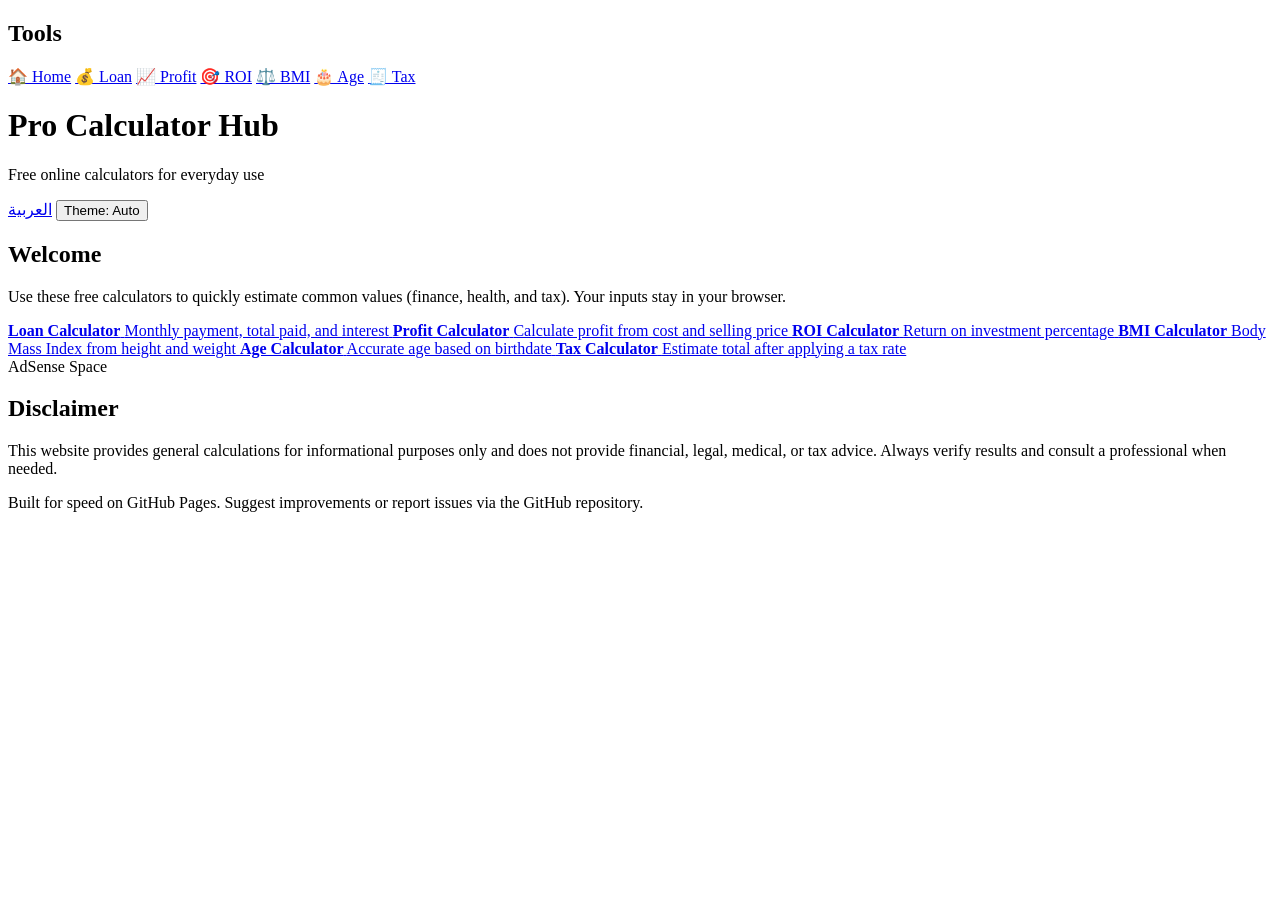
==== index.html @ 84c2e8a5 "Add files via upload" ====
<!DOCTYPE html>
<html lang="en">
<head>
  <meta charset="UTF-8">
  <meta name="viewport" content="width=device-width, initial-scale=1.0">

  <title>Free Online Tools & Calculators | Pro Calculator Hub</title>
  <meta name="description" content="Free online calculators: Loan, Profit, ROI, BMI, Age, and Tax. Fast, mobile-friendly tools for everyday use.">

  <link rel="canonical" href="https://ahosama1987-eng.github.io/">
  <link rel="alternate" hreflang="en" href="https://ahosama1987-eng.github.io/">
  <link rel="alternate" hreflang="ar" href="https://ahosama1987-eng.github.io/ar/">

  <meta property="og:type" content="website">
  <meta property="og:title" content="Pro Calculator Hub — Free Online Tools">
  <meta property="og:description" content="Loan, Profit, ROI, BMI, Age, Tax calculators — fast and mobile-friendly.">
  <meta property="og:url" content="https://ahosama1987-eng.github.io/">

  <meta name="twitter:card" content="summary">
  <meta name="twitter:title" content="Pro Calculator Hub — Free Online Tools">
  <meta name="twitter:description" content="Loan, Profit, ROI, BMI, Age, Tax calculators — fast and mobile-friendly.">

  <link rel="stylesheet" href="css/styles.css">

  <script type="application/ld+json">
  {
    "@context": "https://schema.org",
    "@type": "WebSite",
    "name": "Pro Calculator Hub",
    "url": "https://ahosama1987-eng.github.io/",
    "inLanguage": "en"
  }
  </script>
</head>
<body>
  <div class="layout">
    <nav class="sidebar" aria-label="Tools navigation">
      <h2>Tools</h2>
      <div class="nav">
        <a href="index.html">🏠 Home</a>
        <a href="loan.html">💰 Loan</a>
        <a href="profit.html">📈 Profit</a>
        <a href="roi.html">🎯 ROI</a>
        <a href="bmi.html">⚖️ BMI</a>
        <a href="age.html">🎂 Age</a>
        <a href="tax.html">🧾 Tax</a>
      </div>
    </nav>

    <div class="main">
      <header class="topbar">
        <div class="topbar-inner">
          <div class="brand">
            <h1>Pro Calculator Hub</h1>
            <p>Free online calculators for everyday use</p>
          </div>
          <div class="controls">
            <a class="btn" href="ar/index.html" hreflang="ar" lang="ar" aria-label="Switch to Arabic">العربية</a>
            <button class="btn" id="themeToggle" type="button">Theme: Auto</button>
          </div>
        </div>
      </header>

      <main class="content">
        <section class="card">
          <h2>Welcome</h2>
          <p>Use these free calculators to quickly estimate common values (finance, health, and tax). Your inputs stay in your browser.</p>

          <div class="tool-grid" aria-label="Calculator tools">
            <a href="loan.html">
              <strong>Loan Calculator</strong>
              <span>Monthly payment, total paid, and interest</span>
            </a>
            <a href="profit.html">
              <strong>Profit Calculator</strong>
              <span>Calculate profit from cost and selling price</span>
            </a>
            <a href="roi.html">
              <strong>ROI Calculator</strong>
              <span>Return on investment percentage</span>
            </a>
            <a href="bmi.html">
              <strong>BMI Calculator</strong>
              <span>Body Mass Index from height and weight</span>
            </a>
            <a href="age.html">
              <strong>Age Calculator</strong>
              <span>Accurate age based on birthdate</span>
            </a>
            <a href="tax.html">
              <strong>Tax Calculator</strong>
              <span>Estimate total after applying a tax rate</span>
            </a>
          </div>

          <div class="ad" aria-label="Ad space">AdSense Space</div>
        </section>

        <section class="card">
          <h2>Disclaimer</h2>
          <p>This website provides general calculations for informational purposes only and does not provide financial, legal, medical, or tax advice. Always verify results and consult a professional when needed.</p>
        </section>
      </main>

      <footer>
        Built for speed on GitHub Pages. Suggest improvements or report issues via the GitHub repository.
      </footer>
    </div>
  </div>

  <script src="js/app.js" defer></script>
</body>
</html>
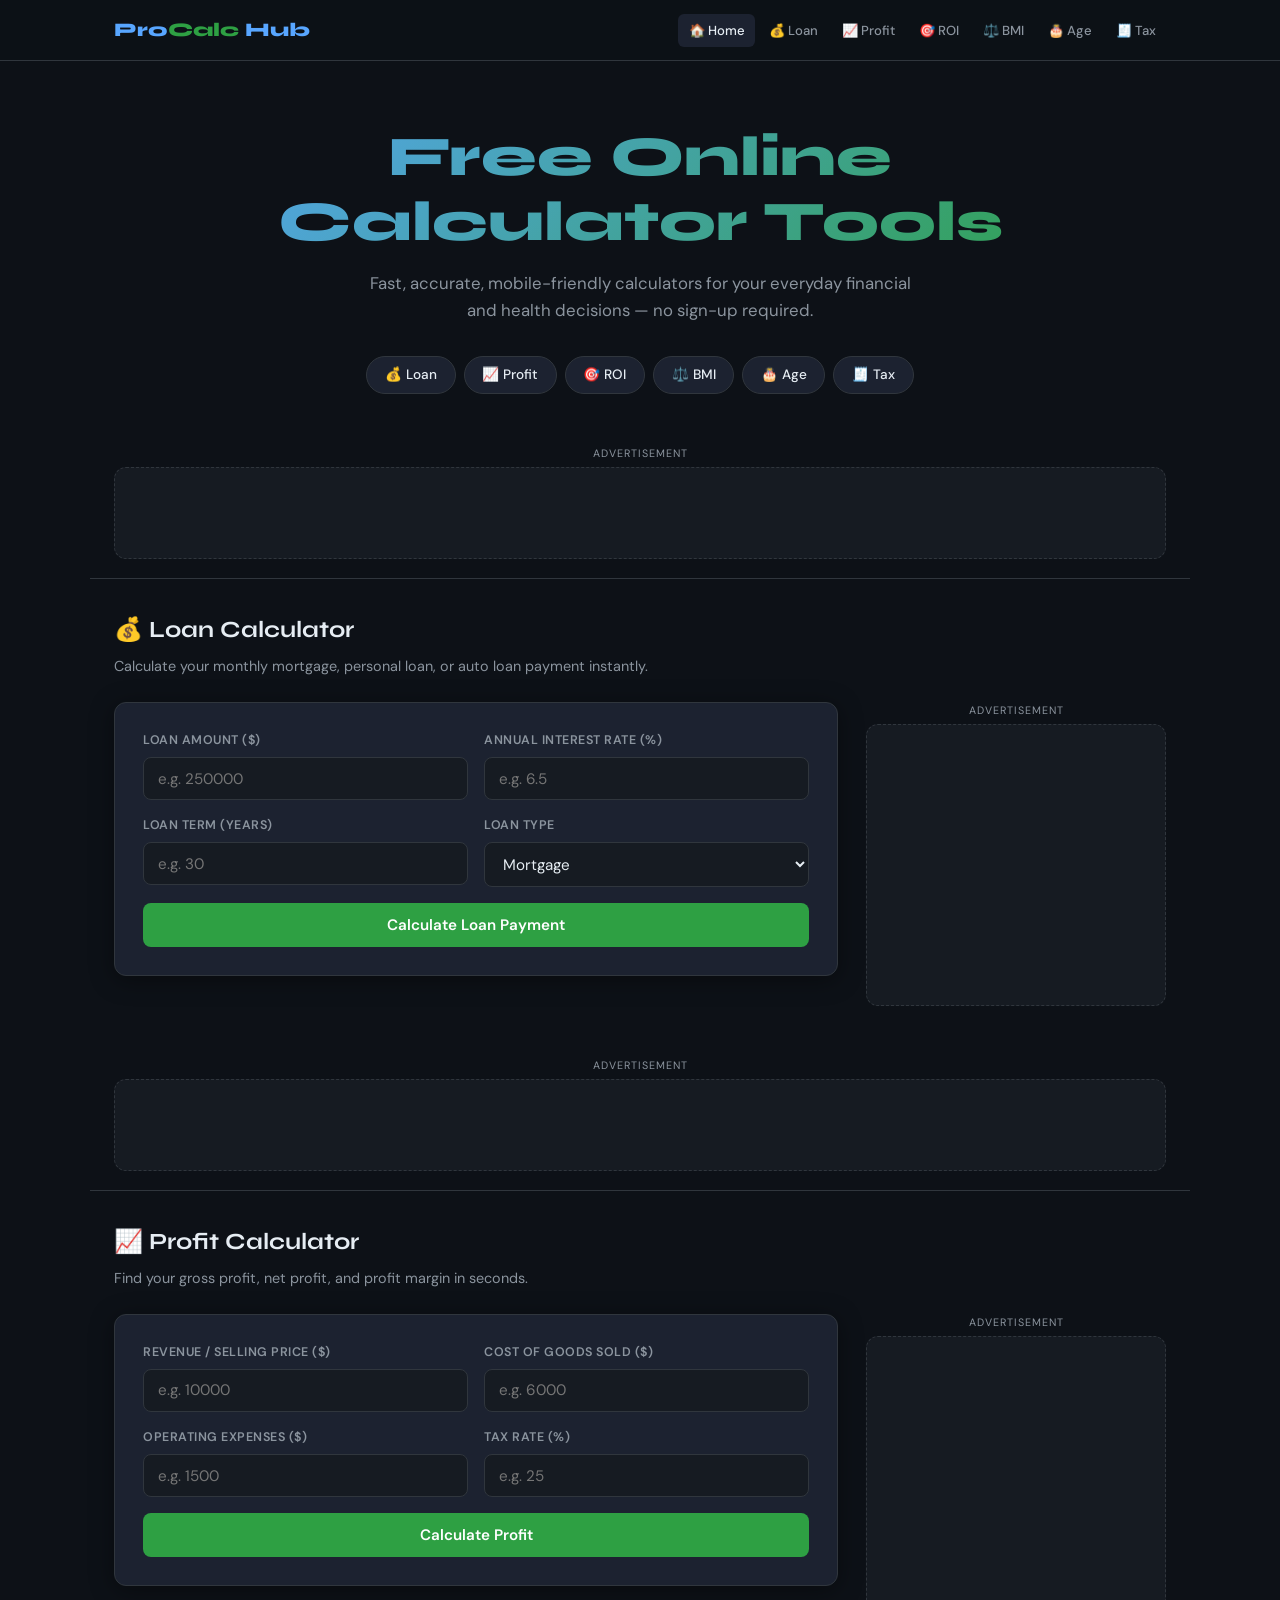
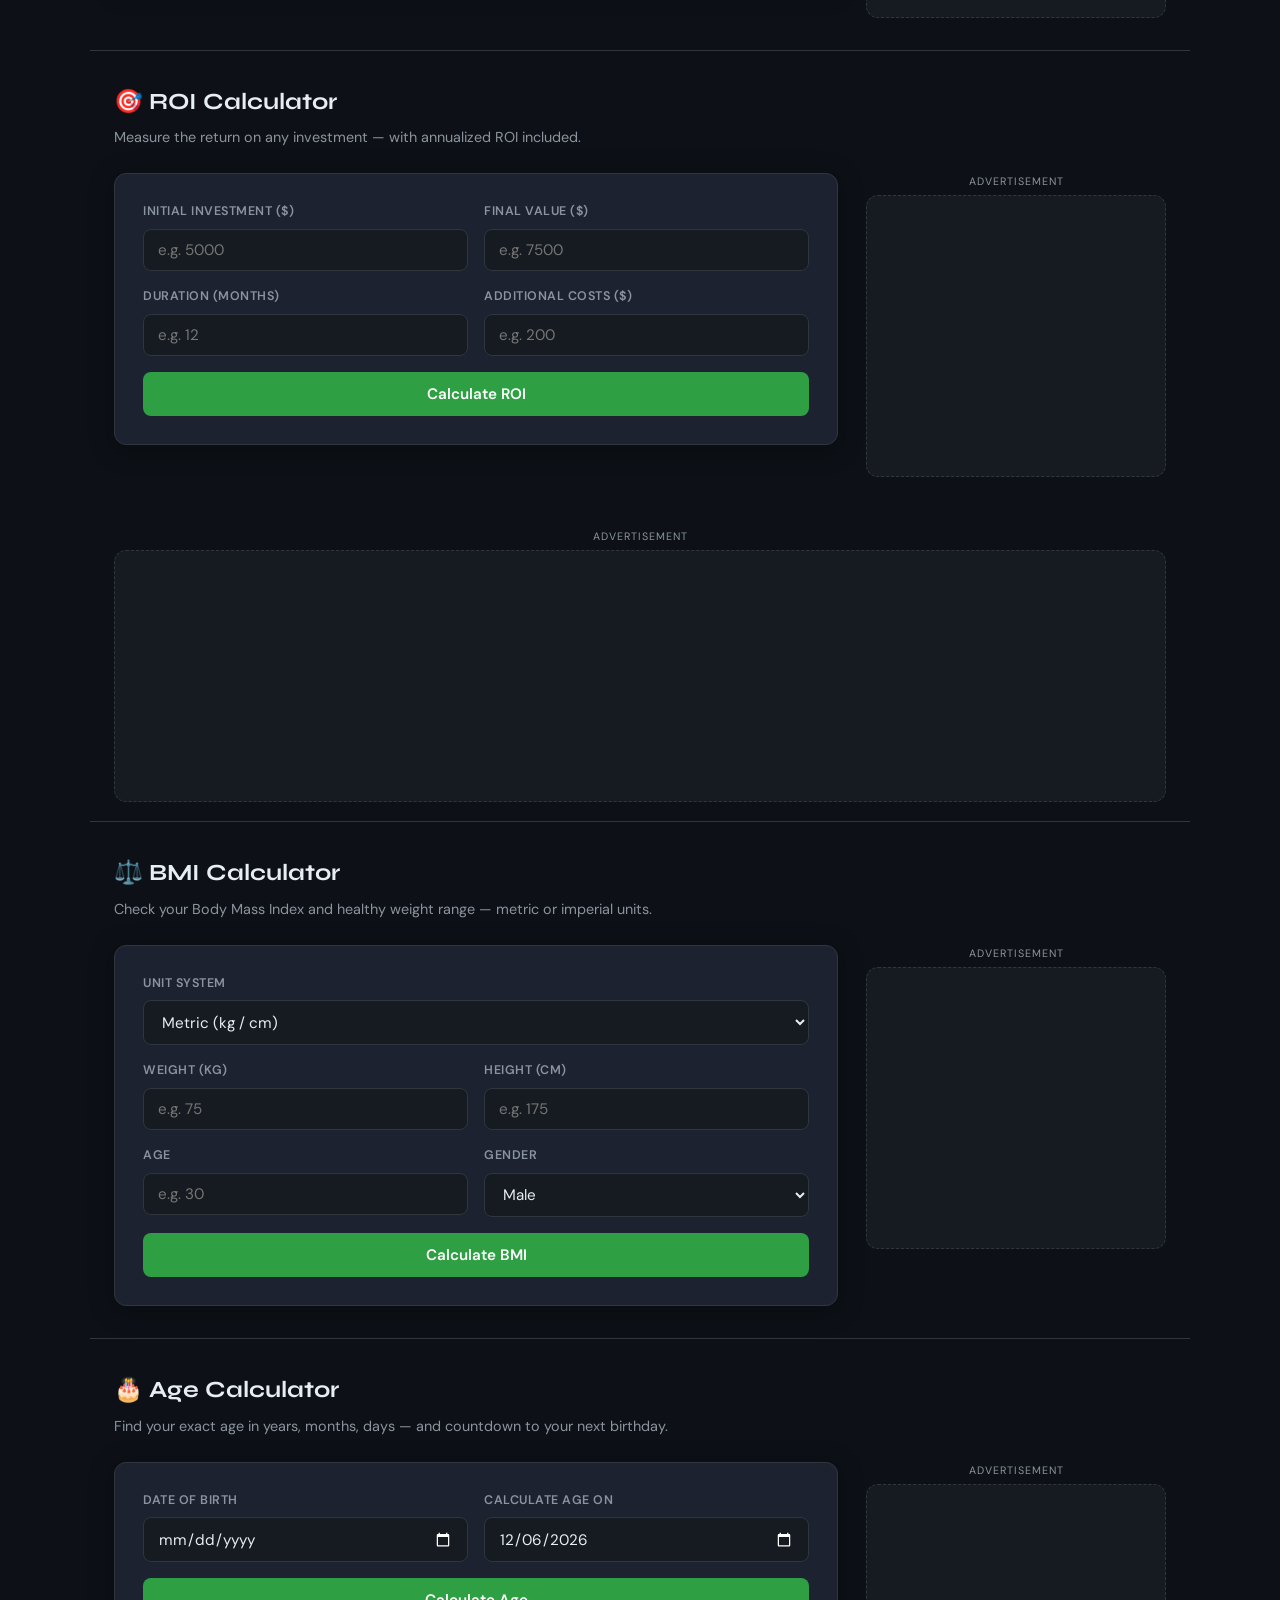
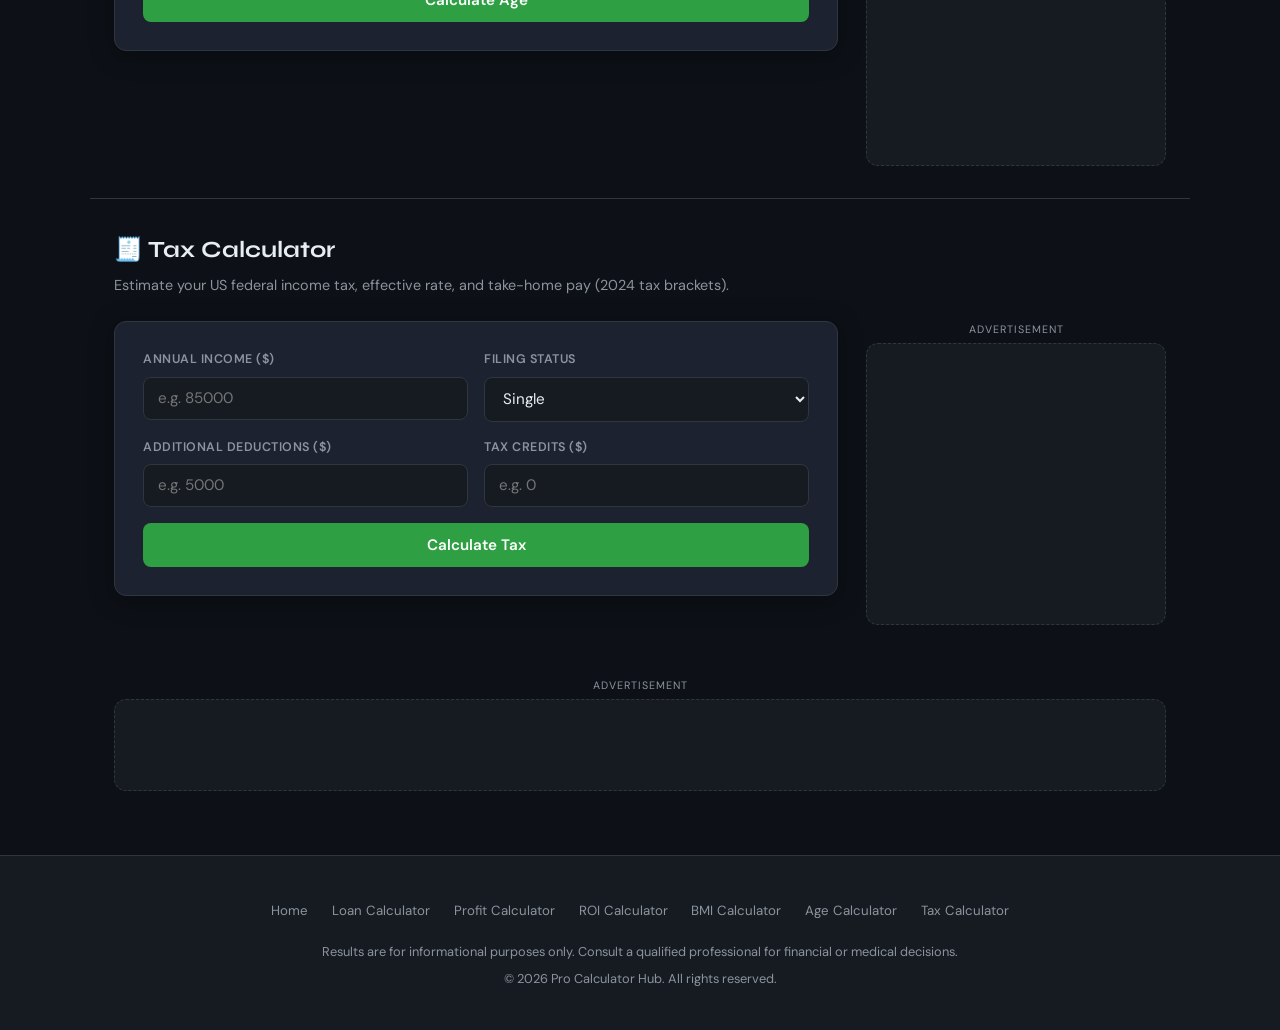
==== commit a4a093f6: "Add files via upload" ====
--- a/index.html
+++ b/index.html
@@ -1,113 +1,610 @@
 <!DOCTYPE html>
 <html lang="en">
 <head>
-  <meta charset="UTF-8">
-  <meta name="viewport" content="width=device-width, initial-scale=1.0">
-
-  <title>Free Online Tools & Calculators | Pro Calculator Hub</title>
-  <meta name="description" content="Free online calculators: Loan, Profit, ROI, BMI, Age, and Tax. Fast, mobile-friendly tools for everyday use.">
-
-  <link rel="canonical" href="https://ahosama1987-eng.github.io/">
-  <link rel="alternate" hreflang="en" href="https://ahosama1987-eng.github.io/">
-  <link rel="alternate" hreflang="ar" href="https://ahosama1987-eng.github.io/ar/">
-
-  <meta property="og:type" content="website">
-  <meta property="og:title" content="Pro Calculator Hub — Free Online Tools">
-  <meta property="og:description" content="Loan, Profit, ROI, BMI, Age, Tax calculators — fast and mobile-friendly.">
-  <meta property="og:url" content="https://ahosama1987-eng.github.io/">
-
-  <meta name="twitter:card" content="summary">
-  <meta name="twitter:title" content="Pro Calculator Hub — Free Online Tools">
-  <meta name="twitter:description" content="Loan, Profit, ROI, BMI, Age, Tax calculators — fast and mobile-friendly.">
-
-  <link rel="stylesheet" href="css/styles.css">
-
-  <script type="application/ld+json">
-  {
-    "@context": "https://schema.org",
-    "@type": "WebSite",
-    "name": "Pro Calculator Hub",
-    "url": "https://ahosama1987-eng.github.io/",
-    "inLanguage": "en"
-  }
-  </script>
+  <meta charset="UTF-8" />
+  <meta name="viewport" content="width=device-width, initial-scale=1.0" />
+  <meta name="robots" content="index, follow" />
+
+  <!-- ===== PRIMARY SEO ===== -->
+  <title>Free Online Calculators – Loan, BMI, ROI, Profit, Tax, Age | Pro Calculator Hub</title>
+  <meta name="description" content="Free online calculators for loan payments, BMI, ROI, profit margin, tax, and age. Fast, accurate, and mobile-friendly tools trusted by thousands of users daily." />
+  <meta name="keywords" content="loan calculator, BMI calculator, ROI calculator, profit calculator, tax calculator, age calculator, free online calculators, financial calculators" />
+  <meta name="author" content="Pro Calculator Hub" />
+  <link rel="canonical" href="https://ahosama1987-eng.github.io/" />
+
+  <!-- ===== OPEN GRAPH ===== -->
+  <meta property="og:type"        content="website" />
+  <meta property="og:url"         content="https://ahosama1987-eng.github.io/" />
+  <meta property="og:title"       content="Free Online Calculators – Loan, BMI, ROI, Profit, Tax, Age" />
+  <meta property="og:description" content="Fast, accurate, mobile-friendly calculators for everyday decisions. No sign-up needed." />
+  <meta property="og:image"       content="https://ahosama1987-eng.github.io/og-image.png" />
+
+  <!-- ===== TWITTER CARD ===== -->
+  <meta name="twitter:card"        content="summary_large_image" />
+  <meta name="twitter:title"       content="Free Online Calculators – Pro Calculator Hub" />
+  <meta name="twitter:description" content="Instant results for loan, BMI, ROI, profit, and more." />
+  <meta name="twitter:image"       content="https://ahosama1987-eng.github.io/og-image.png" />
+
+  <!-- ===== STRUCTURED DATA ===== -->
+  <script type="application/ld+json">{"@context":"https://schema.org","@type":"WebSite","name":"Pro Calculator Hub","url":"https://ahosama1987-eng.github.io/","description":"Free online calculators for loan, BMI, ROI, profit, tax, and age."}</script>
+  <script type="application/ld+json">{"@context":"https://schema.org","@type":"ItemList","name":"Free Online Calculators","itemListElement":[{"@type":"ListItem","position":1,"name":"Loan Calculator","url":"https://ahosama1987-eng.github.io/#loan"},{"@type":"ListItem","position":2,"name":"Profit Calculator","url":"https://ahosama1987-eng.github.io/#profit"},{"@type":"ListItem","position":3,"name":"ROI Calculator","url":"https://ahosama1987-eng.github.io/#roi"},{"@type":"ListItem","position":4,"name":"BMI Calculator","url":"https://ahosama1987-eng.github.io/#bmi"},{"@type":"ListItem","position":5,"name":"Age Calculator","url":"https://ahosama1987-eng.github.io/#age"},{"@type":"ListItem","position":6,"name":"Tax Calculator","url":"https://ahosama1987-eng.github.io/#tax"}]}</script>
+
+  <!-- ===== GOOGLE ADSENSE — Replace ca-pub-XXXXXXXXXXXXXXXX with your real Publisher ID ===== -->
+  <script async src="https://pagead2.googlesyndication.com/pagead/js/adsbygoogle.js?client=ca-pub-XXXXXXXXXXXXXXXX" crossorigin="anonymous"></script>
+
+  <!-- ===== FONTS ===== -->
+  <link rel="preconnect" href="https://fonts.googleapis.com" />
+  <link rel="preconnect" href="https://fonts.gstatic.com" crossorigin />
+  <link href="https://fonts.googleapis.com/css2?family=Syne:wght@700;800&family=DM+Sans:opsz,wght@9..40,400;9..40,500;9..40,600&display=swap" rel="stylesheet" />
+
+  <style>
+    *, *::before, *::after { box-sizing: border-box; margin: 0; padding: 0; }
+
+    :root {
+      --bg:      #0d1117;
+      --surface: #161b22;
+      --card:    #1c2230;
+      --border:  #30363d;
+      --accent:  #2ea043;
+      --blue:    #58a6ff;
+      --text:    #e6edf3;
+      --muted:   #8b949e;
+      --danger:  #f85149;
+      --r:       12px;
+    }
+
+    html { scroll-behavior: smooth; }
+    body { font-family: 'DM Sans', sans-serif; background: var(--bg); color: var(--text); line-height: 1.6; }
+
+    /* NAV */
+    header { position: sticky; top: 0; z-index: 100; background: rgba(13,17,23,.94); backdrop-filter: blur(14px); border-bottom: 1px solid var(--border); }
+    .nav-inner { max-width: 1100px; margin: 0 auto; display: flex; align-items: center; justify-content: space-between; padding: .85rem 1.5rem; gap: 1rem; }
+    .logo { font-family:'Syne',sans-serif; font-size: 1.2rem; font-weight: 800; color: var(--blue); text-decoration: none; white-space: nowrap; }
+    .logo span { color: var(--accent); }
+    nav { display: flex; gap: .2rem; flex-wrap: wrap; }
+    nav a { color: var(--muted); text-decoration: none; font-size: .82rem; font-weight: 500; padding: .38rem .65rem; border-radius: 6px; transition: all .2s; }
+    nav a:hover, nav a.active { color: var(--text); background: var(--card); }
+    .hbg { display: none; background: none; border: 1px solid var(--border); cursor: pointer; color: var(--text); font-size: 1rem; padding: .3rem .7rem; border-radius: 6px; }
+
+    /* HERO */
+    .hero { max-width: 1100px; margin: 0 auto; padding: 4rem 1.5rem 2rem; text-align: center; }
+    .hero h1 { font-family:'Syne',sans-serif; font-size: clamp(2rem,5vw,3.5rem); font-weight: 800; line-height: 1.15; background: linear-gradient(135deg,var(--blue),var(--accent)); -webkit-background-clip: text; -webkit-text-fill-color: transparent; background-clip: text; margin-bottom: 1rem; }
+    .hero p { color: var(--muted); font-size: 1.05rem; max-width: 560px; margin: 0 auto 2rem; }
+    .chips { display: flex; flex-wrap: wrap; gap: .5rem; justify-content: center; }
+    .chip { background: var(--card); border: 1px solid var(--border); color: var(--text); text-decoration: none; padding: .45rem 1.1rem; border-radius: 999px; font-size: .85rem; font-weight: 500; transition: all .2s; }
+    .chip:hover { border-color: var(--blue); color: var(--blue); }
+
+    /* ADS */
+    .ad-wrap { max-width: 1100px; margin: 1.2rem auto; padding: 0 1.5rem; }
+    .ad-label { font-size: .67rem; color: var(--muted); text-align: center; margin-bottom: .3rem; text-transform: uppercase; letter-spacing: 1px; }
+    .ad-box { background: var(--surface); border: 1px dashed var(--border); border-radius: var(--r); min-height: 90px; display: flex; align-items: center; justify-content: center; overflow: hidden; }
+    .ad-side { background: var(--surface); border: 1px dashed var(--border); border-radius: var(--r); min-height: 280px; display: flex; flex-direction: column; align-items: center; justify-content: center; overflow: hidden; }
+
+    /* LAYOUT */
+    hr { border: none; border-top: 1px solid var(--border); max-width: 1100px; margin: 0 auto; }
+    .sec { max-width: 1100px; margin: 0 auto; padding: 2rem 1.5rem; }
+    .sec-title { font-family:'Syne',sans-serif; font-size: 1.45rem; font-weight: 700; margin-bottom: .4rem; }
+    .sec-desc { color: var(--muted); font-size: .9rem; margin-bottom: 1.5rem; }
+    .two-col { display: grid; grid-template-columns: 1fr 300px; gap: 1.75rem; align-items: start; }
+
+    /* CARD */
+    .card { background: var(--card); border: 1px solid var(--border); border-radius: var(--r); padding: 1.75rem; box-shadow: 0 4px 24px rgba(0,0,0,.4); }
+    .fields { display: grid; grid-template-columns: 1fr 1fr; gap: 1rem; }
+    .field { display: flex; flex-direction: column; gap: .4rem; }
+    .field label { font-size: .78rem; font-weight: 600; color: var(--muted); text-transform: uppercase; letter-spacing: .5px; }
+    .field input, .field select { background: var(--surface); border: 1px solid var(--border); color: var(--text); border-radius: 8px; padding: .65rem .9rem; font-size: .95rem; font-family:'DM Sans',sans-serif; transition: border-color .2s; width: 100%; }
+    .field input:focus, .field select:focus { outline: none; border-color: var(--blue); }
+    .field input[type="date"] { color-scheme: dark; }
+    .s2 { grid-column: 1 / -1; }
+    .btn { background: var(--accent); color: #fff; border: none; border-radius: 8px; padding: .75rem; font-size: .95rem; font-family:'DM Sans',sans-serif; font-weight: 600; cursor: pointer; transition: all .2s; width: 100%; }
+    .btn:hover { filter: brightness(1.12); transform: translateY(-1px); }
+    .btn:active { transform: translateY(0); }
+    .result { background: var(--surface); border: 1px solid var(--border); border-left: 3px solid var(--accent); border-radius: var(--r); padding: 1.1rem 1.4rem; margin-top: 1.2rem; display: none; }
+    .result.on { display: block; }
+    .rr { display: flex; justify-content: space-between; align-items: center; padding: .42rem 0; border-bottom: 1px solid var(--border); font-size: .92rem; }
+    .rr:last-child { border-bottom: none; }
+    .rl { color: var(--muted); }
+    .rv { font-weight: 600; color: var(--blue); }
+    .err { color: var(--danger); font-size: .83rem; margin-top: .5rem; display: none; }
+    .err.on { display: block; }
+
+    /* FOOTER */
+    footer { border-top: 1px solid var(--border); background: var(--surface); margin-top: 4rem; padding: 2.5rem 1.5rem; text-align: center; }
+    .flinks { display: flex; flex-wrap: wrap; gap: .4rem; justify-content: center; margin-bottom: 1rem; }
+    .flinks a { color: var(--muted); text-decoration: none; font-size: .83rem; padding: .3rem .55rem; border-radius: 5px; transition: color .2s; }
+    .flinks a:hover { color: var(--blue); }
+    footer p { color: var(--muted); font-size: .8rem; margin-top: .4rem; }
+
+    /* MOBILE */
+    @media (max-width: 800px) {
+      .hbg { display: block; }
+      nav { display: none; position: absolute; top: 58px; left: 0; right: 0; background: var(--surface); border-bottom: 1px solid var(--border); flex-direction: column; padding: .75rem 1.5rem; gap: .05rem; }
+      nav.open { display: flex; }
+      .two-col { grid-template-columns: 1fr; }
+      .fields { grid-template-columns: 1fr; }
+      .ad-side { min-height: 100px; }
+    }
+    [id] { scroll-margin-top: 70px; }
+  </style>
 </head>
 <body>
-  <div class="layout">
-    <nav class="sidebar" aria-label="Tools navigation">
-      <h2>Tools</h2>
-      <div class="nav">
-        <a href="index.html">🏠 Home</a>
-        <a href="loan.html">💰 Loan</a>
-        <a href="profit.html">📈 Profit</a>
-        <a href="roi.html">🎯 ROI</a>
-        <a href="bmi.html">⚖️ BMI</a>
-        <a href="age.html">🎂 Age</a>
-        <a href="tax.html">🧾 Tax</a>
-      </div>
+
+<header>
+  <div class="nav-inner">
+    <a href="#" class="logo">Pro<span>Calc</span> Hub</a>
+    <button class="hbg" aria-label="Menu" onclick="document.querySelector('nav').classList.toggle('open')">☰</button>
+    <nav aria-label="Main navigation">
+      <a href="#">🏠 Home</a>
+      <a href="#loan">💰 Loan</a>
+      <a href="#profit">📈 Profit</a>
+      <a href="#roi">🎯 ROI</a>
+      <a href="#bmi">⚖️ BMI</a>
+      <a href="#age">🎂 Age</a>
+      <a href="#tax">🧾 Tax</a>
     </nav>
-
-    <div class="main">
-      <header class="topbar">
-        <div class="topbar-inner">
-          <div class="brand">
-            <h1>Pro Calculator Hub</h1>
-            <p>Free online calculators for everyday use</p>
-          </div>
-          <div class="controls">
-            <a class="btn" href="ar/index.html" hreflang="ar" lang="ar" aria-label="Switch to Arabic">العربية</a>
-            <button class="btn" id="themeToggle" type="button">Theme: Auto</button>
-          </div>
-        </div>
-      </header>
-
-      <main class="content">
-        <section class="card">
-          <h2>Welcome</h2>
-          <p>Use these free calculators to quickly estimate common values (finance, health, and tax). Your inputs stay in your browser.</p>
-
-          <div class="tool-grid" aria-label="Calculator tools">
-            <a href="loan.html">
-              <strong>Loan Calculator</strong>
-              <span>Monthly payment, total paid, and interest</span>
-            </a>
-            <a href="profit.html">
-              <strong>Profit Calculator</strong>
-              <span>Calculate profit from cost and selling price</span>
-            </a>
-            <a href="roi.html">
-              <strong>ROI Calculator</strong>
-              <span>Return on investment percentage</span>
-            </a>
-            <a href="bmi.html">
-              <strong>BMI Calculator</strong>
-              <span>Body Mass Index from height and weight</span>
-            </a>
-            <a href="age.html">
-              <strong>Age Calculator</strong>
-              <span>Accurate age based on birthdate</span>
-            </a>
-            <a href="tax.html">
-              <strong>Tax Calculator</strong>
-              <span>Estimate total after applying a tax rate</span>
-            </a>
-          </div>
-
-          <div class="ad" aria-label="Ad space">AdSense Space</div>
-        </section>
-
-        <section class="card">
-          <h2>Disclaimer</h2>
-          <p>This website provides general calculations for informational purposes only and does not provide financial, legal, medical, or tax advice. Always verify results and consult a professional when needed.</p>
-        </section>
-      </main>
-
-      <footer>
-        Built for speed on GitHub Pages. Suggest improvements or report issues via the GitHub repository.
-      </footer>
-    </div>
-  </div>
-
-  <script src="js/app.js" defer></script>
+  </div>
+</header>
+
+<main>
+
+<section class="hero" aria-labelledby="main-h1">
+  <h1 id="main-h1">Free Online<br>Calculator Tools</h1>
+  <p>Fast, accurate, mobile-friendly calculators for your everyday financial and health decisions — no sign-up required.</p>
+  <div class="chips">
+    <a href="#loan" class="chip">💰 Loan</a>
+    <a href="#profit" class="chip">📈 Profit</a>
+    <a href="#roi" class="chip">🎯 ROI</a>
+    <a href="#bmi" class="chip">⚖️ BMI</a>
+    <a href="#age" class="chip">🎂 Age</a>
+    <a href="#tax" class="chip">🧾 Tax</a>
+  </div>
+</section>
+
+<!-- AD TOP -->
+<div class="ad-wrap" aria-label="Advertisement">
+  <p class="ad-label">Advertisement</p>
+  <div class="ad-box">
+    <ins class="adsbygoogle" style="display:block;width:100%;min-height:90px;"
+         data-ad-client="ca-pub-XXXXXXXXXXXXXXXX" data-ad-slot="1111111111"
+         data-ad-format="horizontal" data-full-width-responsive="true"></ins>
+    <script>(adsbygoogle = window.adsbygoogle || []).push({});</script>
+  </div>
+</div>
+
+<!-- LOAN -->
+<hr />
+<section class="sec" id="loan" aria-labelledby="h-loan">
+  <h2 class="sec-title" id="h-loan">💰 Loan Calculator</h2>
+  <p class="sec-desc">Calculate your monthly mortgage, personal loan, or auto loan payment instantly.</p>
+  <div class="two-col">
+    <div class="card">
+      <div class="fields">
+        <div class="field"><label for="l-amt">Loan Amount ($)</label><input type="number" id="l-amt" placeholder="e.g. 250000" min="0" /></div>
+        <div class="field"><label for="l-rate">Annual Interest Rate (%)</label><input type="number" id="l-rate" placeholder="e.g. 6.5" step="0.01" min="0" /></div>
+        <div class="field"><label for="l-term">Loan Term (years)</label><input type="number" id="l-term" placeholder="e.g. 30" min="1" /></div>
+        <div class="field"><label for="l-type">Loan Type</label>
+          <select id="l-type"><option>Mortgage</option><option>Personal Loan</option><option>Auto Loan</option></select>
+        </div>
+        <div class="field s2">
+          <button class="btn" onclick="calcLoan()">Calculate Loan Payment</button>
+          <p class="err" id="l-err">⚠ Please fill all fields with valid values.</p>
+        </div>
+      </div>
+      <div class="result" id="l-res" aria-live="polite">
+        <div class="rr"><span class="rl">Monthly Payment</span><span class="rv" id="l-mo"></span></div>
+        <div class="rr"><span class="rl">Total Payment</span><span class="rv" id="l-tot"></span></div>
+        <div class="rr"><span class="rl">Total Interest Paid</span><span class="rv" id="l-int"></span></div>
+      </div>
+    </div>
+    <div>
+      <p class="ad-label">Advertisement</p>
+      <div class="ad-side">
+        <ins class="adsbygoogle" style="display:block;width:100%;min-height:280px;"
+             data-ad-client="ca-pub-XXXXXXXXXXXXXXXX" data-ad-slot="2222222222"
+             data-ad-format="rectangle" data-full-width-responsive="true"></ins>
+        <script>(adsbygoogle = window.adsbygoogle || []).push({});</script>
+      </div>
+    </div>
+  </div>
+</section>
+
+<!-- AD IN-CONTENT -->
+<div class="ad-wrap" aria-label="Advertisement">
+  <p class="ad-label">Advertisement</p>
+  <div class="ad-box">
+    <ins class="adsbygoogle" style="display:block;width:100%;min-height:90px;"
+         data-ad-client="ca-pub-XXXXXXXXXXXXXXXX" data-ad-slot="3333333333"
+         data-ad-format="auto" data-full-width-responsive="true"></ins>
+    <script>(adsbygoogle = window.adsbygoogle || []).push({});</script>
+  </div>
+</div>
+
+<!-- PROFIT -->
+<hr />
+<section class="sec" id="profit" aria-labelledby="h-profit">
+  <h2 class="sec-title" id="h-profit">📈 Profit Calculator</h2>
+  <p class="sec-desc">Find your gross profit, net profit, and profit margin in seconds.</p>
+  <div class="two-col">
+    <div class="card">
+      <div class="fields">
+        <div class="field"><label for="p-rev">Revenue / Selling Price ($)</label><input type="number" id="p-rev" placeholder="e.g. 10000" min="0" /></div>
+        <div class="field"><label for="p-cogs">Cost of Goods Sold ($)</label><input type="number" id="p-cogs" placeholder="e.g. 6000" min="0" /></div>
+        <div class="field"><label for="p-exp">Operating Expenses ($)</label><input type="number" id="p-exp" placeholder="e.g. 1500" min="0" /></div>
+        <div class="field"><label for="p-tax">Tax Rate (%)</label><input type="number" id="p-tax" placeholder="e.g. 25" min="0" max="100" /></div>
+        <div class="field s2">
+          <button class="btn" onclick="calcProfit()">Calculate Profit</button>
+          <p class="err" id="p-err">⚠ Please enter valid revenue and cost values.</p>
+        </div>
+      </div>
+      <div class="result" id="p-res" aria-live="polite">
+        <div class="rr"><span class="rl">Gross Profit</span><span class="rv" id="p-gross"></span></div>
+        <div class="rr"><span class="rl">Gross Margin</span><span class="rv" id="p-gm"></span></div>
+        <div class="rr"><span class="rl">Operating Profit</span><span class="rv" id="p-op"></span></div>
+        <div class="rr"><span class="rl">Net Profit (after tax)</span><span class="rv" id="p-net"></span></div>
+        <div class="rr"><span class="rl">Net Profit Margin</span><span class="rv" id="p-nm"></span></div>
+      </div>
+    </div>
+    <div>
+      <p class="ad-label">Advertisement</p>
+      <div class="ad-side">
+        <ins class="adsbygoogle" style="display:block;width:100%;min-height:280px;"
+             data-ad-client="ca-pub-XXXXXXXXXXXXXXXX" data-ad-slot="4444444444"
+             data-ad-format="rectangle" data-full-width-responsive="true"></ins>
+        <script>(adsbygoogle = window.adsbygoogle || []).push({});</script>
+      </div>
+    </div>
+  </div>
+</section>
+
+<!-- ROI -->
+<hr />
+<section class="sec" id="roi" aria-labelledby="h-roi">
+  <h2 class="sec-title" id="h-roi">🎯 ROI Calculator</h2>
+  <p class="sec-desc">Measure the return on any investment — with annualized ROI included.</p>
+  <div class="two-col">
+    <div class="card">
+      <div class="fields">
+        <div class="field"><label for="r-init">Initial Investment ($)</label><input type="number" id="r-init" placeholder="e.g. 5000" min="0" /></div>
+        <div class="field"><label for="r-fin">Final Value ($)</label><input type="number" id="r-fin" placeholder="e.g. 7500" min="0" /></div>
+        <div class="field"><label for="r-dur">Duration (months)</label><input type="number" id="r-dur" placeholder="e.g. 12" min="1" /></div>
+        <div class="field"><label for="r-cost">Additional Costs ($)</label><input type="number" id="r-cost" placeholder="e.g. 200" min="0" /></div>
+        <div class="field s2">
+          <button class="btn" onclick="calcROI()">Calculate ROI</button>
+          <p class="err" id="r-err">⚠ Please fill all fields with valid values.</p>
+        </div>
+      </div>
+      <div class="result" id="r-res" aria-live="polite">
+        <div class="rr"><span class="rl">Net Gain / Loss</span><span class="rv" id="r-gain"></span></div>
+        <div class="rr"><span class="rl">ROI %</span><span class="rv" id="r-pct"></span></div>
+        <div class="rr"><span class="rl">Annualized ROI</span><span class="rv" id="r-ann"></span></div>
+      </div>
+    </div>
+    <div>
+      <p class="ad-label">Advertisement</p>
+      <div class="ad-side">
+        <ins class="adsbygoogle" style="display:block;width:100%;min-height:280px;"
+             data-ad-client="ca-pub-XXXXXXXXXXXXXXXX" data-ad-slot="5555555555"
+             data-ad-format="rectangle" data-full-width-responsive="true"></ins>
+        <script>(adsbygoogle = window.adsbygoogle || []).push({});</script>
+      </div>
+    </div>
+  </div>
+</section>
+
+<!-- AD MID -->
+<div class="ad-wrap" aria-label="Advertisement">
+  <p class="ad-label">Advertisement</p>
+  <div class="ad-box" style="min-height:250px;">
+    <ins class="adsbygoogle" style="display:block;width:100%;min-height:250px;"
+         data-ad-client="ca-pub-XXXXXXXXXXXXXXXX" data-ad-slot="6666666666"
+         data-ad-format="auto" data-full-width-responsive="true"></ins>
+    <script>(adsbygoogle = window.adsbygoogle || []).push({});</script>
+  </div>
+</div>
+
+<!-- BMI -->
+<hr />
+<section class="sec" id="bmi" aria-labelledby="h-bmi">
+  <h2 class="sec-title" id="h-bmi">⚖️ BMI Calculator</h2>
+  <p class="sec-desc">Check your Body Mass Index and healthy weight range — metric or imperial units.</p>
+  <div class="two-col">
+    <div class="card">
+      <div class="fields">
+        <div class="field s2"><label for="b-unit">Unit System</label>
+          <select id="b-unit" onchange="toggleBMI()"><option value="metric">Metric (kg / cm)</option><option value="imperial">Imperial (lbs / inches)</option></select>
+        </div>
+        <div class="field"><label for="b-wt" id="b-wt-lbl">Weight (kg)</label><input type="number" id="b-wt" placeholder="e.g. 75" min="0" /></div>
+        <div class="field"><label for="b-ht" id="b-ht-lbl">Height (cm)</label><input type="number" id="b-ht" placeholder="e.g. 175" min="0" /></div>
+        <div class="field"><label for="b-age">Age</label><input type="number" id="b-age" placeholder="e.g. 30" min="2" max="120" /></div>
+        <div class="field"><label for="b-sex">Gender</label><select id="b-sex"><option value="male">Male</option><option value="female">Female</option></select></div>
+        <div class="field s2">
+          <button class="btn" onclick="calcBMI()">Calculate BMI</button>
+          <p class="err" id="b-err">⚠ Please enter valid weight and height values.</p>
+        </div>
+      </div>
+      <div class="result" id="b-res" aria-live="polite">
+        <div class="rr"><span class="rl">Your BMI</span><span class="rv" id="b-score"></span></div>
+        <div class="rr"><span class="rl">Category</span><span class="rv" id="b-cat"></span></div>
+        <div class="rr"><span class="rl">Healthy Weight Range</span><span class="rv" id="b-range"></span></div>
+      </div>
+    </div>
+    <div>
+      <p class="ad-label">Advertisement</p>
+      <div class="ad-side">
+        <ins class="adsbygoogle" style="display:block;width:100%;min-height:280px;"
+             data-ad-client="ca-pub-XXXXXXXXXXXXXXXX" data-ad-slot="7777777777"
+             data-ad-format="rectangle" data-full-width-responsive="true"></ins>
+        <script>(adsbygoogle = window.adsbygoogle || []).push({});</script>
+      </div>
+    </div>
+  </div>
+</section>
+
+<!-- AGE -->
+<hr />
+<section class="sec" id="age" aria-labelledby="h-age">
+  <h2 class="sec-title" id="h-age">🎂 Age Calculator</h2>
+  <p class="sec-desc">Find your exact age in years, months, days — and countdown to your next birthday.</p>
+  <div class="two-col">
+    <div class="card">
+      <div class="fields">
+        <div class="field"><label for="a-dob">Date of Birth</label><input type="date" id="a-dob" /></div>
+        <div class="field"><label for="a-tgt">Calculate Age On</label><input type="date" id="a-tgt" /></div>
+        <div class="field s2">
+          <button class="btn" onclick="calcAge()">Calculate Age</button>
+          <p class="err" id="a-err">⚠ Date of birth must be before the target date.</p>
+        </div>
+      </div>
+      <div class="result" id="a-res" aria-live="polite">
+        <div class="rr"><span class="rl">Age</span><span class="rv" id="a-yrs"></span></div>
+        <div class="rr"><span class="rl">Total Months</span><span class="rv" id="a-mo"></span></div>
+        <div class="rr"><span class="rl">Total Days</span><span class="rv" id="a-dy"></span></div>
+        <div class="rr"><span class="rl">Next Birthday In</span><span class="rv" id="a-nxt"></span></div>
+      </div>
+    </div>
+    <div>
+      <p class="ad-label">Advertisement</p>
+      <div class="ad-side">
+        <ins class="adsbygoogle" style="display:block;width:100%;min-height:280px;"
+             data-ad-client="ca-pub-XXXXXXXXXXXXXXXX" data-ad-slot="8888888888"
+             data-ad-format="rectangle" data-full-width-responsive="true"></ins>
+        <script>(adsbygoogle = window.adsbygoogle || []).push({});</script>
+      </div>
+    </div>
+  </div>
+</section>
+
+<!-- TAX -->
+<hr />
+<section class="sec" id="tax" aria-labelledby="h-tax">
+  <h2 class="sec-title" id="h-tax">🧾 Tax Calculator</h2>
+  <p class="sec-desc">Estimate your US federal income tax, effective rate, and take-home pay (2024 tax brackets).</p>
+  <div class="two-col">
+    <div class="card">
+      <div class="fields">
+        <div class="field"><label for="t-inc">Annual Income ($)</label><input type="number" id="t-inc" placeholder="e.g. 85000" min="0" /></div>
+        <div class="field"><label for="t-fil">Filing Status</label>
+          <select id="t-fil"><option value="single">Single</option><option value="married">Married Filing Jointly</option><option value="hoh">Head of Household</option></select>
+        </div>
+        <div class="field"><label for="t-ded">Additional Deductions ($)</label><input type="number" id="t-ded" placeholder="e.g. 5000" min="0" /></div>
+        <div class="field"><label for="t-cred">Tax Credits ($)</label><input type="number" id="t-cred" placeholder="e.g. 0" min="0" /></div>
+        <div class="field s2">
+          <button class="btn" onclick="calcTax()">Calculate Tax</button>
+          <p class="err" id="t-err">⚠ Please enter a valid income amount.</p>
+        </div>
+      </div>
+      <div class="result" id="t-res" aria-live="polite">
+        <div class="rr"><span class="rl">Taxable Income</span><span class="rv" id="t-taxable"></span></div>
+        <div class="rr"><span class="rl">Estimated Federal Tax</span><span class="rv" id="t-tax"></span></div>
+        <div class="rr"><span class="rl">Effective Tax Rate</span><span class="rv" id="t-eff"></span></div>
+        <div class="rr"><span class="rl">Take-Home Pay (annual)</span><span class="rv" id="t-home"></span></div>
+        <div class="rr"><span class="rl">Monthly Take-Home</span><span class="rv" id="t-mopay"></span></div>
+      </div>
+    </div>
+    <div>
+      <p class="ad-label">Advertisement</p>
+      <div class="ad-side">
+        <ins class="adsbygoogle" style="display:block;width:100%;min-height:280px;"
+             data-ad-client="ca-pub-XXXXXXXXXXXXXXXX" data-ad-slot="9999999999"
+             data-ad-format="rectangle" data-full-width-responsive="true"></ins>
+        <script>(adsbygoogle = window.adsbygoogle || []).push({});</script>
+      </div>
+    </div>
+  </div>
+</section>
+
+<!-- AD FOOTER -->
+<div class="ad-wrap" aria-label="Advertisement">
+  <p class="ad-label">Advertisement</p>
+  <div class="ad-box">
+    <ins class="adsbygoogle" style="display:block;width:100%;min-height:90px;"
+         data-ad-client="ca-pub-XXXXXXXXXXXXXXXX" data-ad-slot="1010101010"
+         data-ad-format="auto" data-full-width-responsive="true"></ins>
+    <script>(adsbygoogle = window.adsbygoogle || []).push({});</script>
+  </div>
+</div>
+
+</main>
+
+<footer>
+  <div class="flinks">
+    <a href="#">Home</a>
+    <a href="#loan">Loan Calculator</a>
+    <a href="#profit">Profit Calculator</a>
+    <a href="#roi">ROI Calculator</a>
+    <a href="#bmi">BMI Calculator</a>
+    <a href="#age">Age Calculator</a>
+    <a href="#tax">Tax Calculator</a>
+  </div>
+  <p>Results are for informational purposes only. Consult a qualified professional for financial or medical decisions.</p>
+  <p>&copy; <span id="yr"></span> Pro Calculator Hub. All rights reserved.</p>
+</footer>
+
+<script>
+  document.getElementById('yr').textContent = new Date().getFullYear();
+  document.getElementById('a-tgt').value = new Date().toISOString().split('T')[0];
+
+  const G = id => document.getElementById(id);
+  const show = id => G(id).classList.add('on');
+  const hide = id => G(id).classList.remove('on');
+
+  function money(n) {
+    const neg = n < 0;
+    const s = '$' + Math.abs(n).toFixed(2).replace(/\B(?=(\d{3})+(?!\d))/g, ',');
+    return neg ? '-' + s : s;
+  }
+  function percent(n) { return n.toFixed(2) + '%'; }
+
+  /* LOAN */
+  function calcLoan() {
+    const P = parseFloat(G('l-amt').value);
+    const annRate = parseFloat(G('l-rate').value);
+    const years = parseFloat(G('l-term').value);
+    hide('l-err'); hide('l-res');
+    if (!P || isNaN(annRate) || !years || P <= 0 || years <= 0) { show('l-err'); return; }
+    const r = annRate / 100 / 12, n = years * 12;
+    const m = r === 0 ? P / n : P * r * Math.pow(1 + r, n) / (Math.pow(1 + r, n) - 1);
+    const total = m * n;
+    G('l-mo').textContent  = money(m);
+    G('l-tot').textContent = money(total);
+    G('l-int').textContent = money(total - P);
+    show('l-res');
+  }
+
+  /* PROFIT */
+  function calcProfit() {
+    const rev  = parseFloat(G('p-rev').value);
+    const cogs = parseFloat(G('p-cogs').value);
+    const exp  = parseFloat(G('p-exp').value)  || 0;
+    const tax  = parseFloat(G('p-tax').value)  || 0;
+    hide('p-err'); hide('p-res');
+    if (isNaN(rev) || isNaN(cogs) || rev < 0 || cogs < 0) { show('p-err'); return; }
+    const gross = rev - cogs;
+    const gm    = rev > 0 ? gross / rev * 100 : 0;
+    const op    = gross - exp;
+    const net   = op * (1 - tax / 100);
+    const nm    = rev > 0 ? net / rev * 100 : 0;
+    G('p-gross').textContent = money(gross);
+    G('p-gm').textContent    = percent(gm);
+    G('p-op').textContent    = money(op);
+    G('p-net').textContent   = money(net);
+    G('p-nm').textContent    = percent(nm);
+    show('p-res');
+  }
+
+  /* ROI */
+  function calcROI() {
+    const init  = parseFloat(G('r-init').value);
+    const fin   = parseFloat(G('r-fin').value);
+    const mo    = parseFloat(G('r-dur').value);
+    const costs = parseFloat(G('r-cost').value) || 0;
+    hide('r-err'); hide('r-res');
+    if (!init || isNaN(fin) || !mo || init <= 0) { show('r-err'); return; }
+    const total = init + costs;
+    const gain  = fin - total;
+    const roi   = gain / total * 100;
+    const yrs   = mo / 12;
+    const ann   = (Math.pow(fin / total, 1 / yrs) - 1) * 100;
+    G('r-gain').textContent = money(gain);
+    G('r-pct').textContent  = percent(roi);
+    G('r-ann').textContent  = percent(ann);
+    show('r-res');
+  }
+
+  /* BMI */
+  function toggleBMI() {
+    const metric = G('b-unit').value === 'metric';
+    G('b-wt-lbl').textContent = metric ? 'Weight (kg)' : 'Weight (lbs)';
+    G('b-ht-lbl').textContent = metric ? 'Height (cm)' : 'Height (inches)';
+    G('b-wt').placeholder = metric ? 'e.g. 75' : 'e.g. 165';
+    G('b-ht').placeholder = metric ? 'e.g. 175' : 'e.g. 69';
+  }
+  function calcBMI() {
+    const metric = G('b-unit').value === 'metric';
+    const wt = parseFloat(G('b-wt').value);
+    const ht = parseFloat(G('b-ht').value);
+    hide('b-err'); hide('b-res');
+    if (!wt || !ht || wt <= 0 || ht <= 0) { show('b-err'); return; }
+    const bmi = metric ? wt / ((ht / 100) ** 2) : 703 * wt / (ht * ht);
+    const cat = bmi < 18.5 ? '🔵 Underweight' : bmi < 25 ? '🟢 Normal weight' : bmi < 30 ? '🟡 Overweight' : '🔴 Obese';
+    let lo, hi;
+    if (metric) {
+      const h = ht / 100;
+      lo = (18.5 * h * h).toFixed(1) + ' kg';
+      hi = (24.9 * h * h).toFixed(1) + ' kg';
+    } else {
+      lo = (18.5 * ht * ht / 703).toFixed(1) + ' lbs';
+      hi = (24.9 * ht * ht / 703).toFixed(1) + ' lbs';
+    }
+    G('b-score').textContent = bmi.toFixed(1);
+    G('b-cat').textContent   = cat;
+    G('b-range').textContent = lo + ' – ' + hi;
+    show('b-res');
+  }
+
+  /* AGE */
+  function calcAge() {
+    const dob = new Date(G('a-dob').value);
+    const tgt = new Date(G('a-tgt').value);
+    hide('a-err'); hide('a-res');
+    if (!G('a-dob').value || dob >= tgt) { show('a-err'); return; }
+    let y = tgt.getFullYear() - dob.getFullYear();
+    let m = tgt.getMonth() - dob.getMonth();
+    let d = tgt.getDate() - dob.getDate();
+    if (d < 0) { m--; d += new Date(tgt.getFullYear(), tgt.getMonth(), 0).getDate(); }
+    if (m < 0) { y--; m += 12; }
+    const totMo = y * 12 + m;
+    const totDy = Math.floor((tgt - dob) / 86400000);
+    let nxt = new Date(tgt.getFullYear(), dob.getMonth(), dob.getDate());
+    if (nxt <= tgt) nxt.setFullYear(nxt.getFullYear() + 1);
+    const dToNxt = Math.floor((nxt - tgt) / 86400000);
+    G('a-yrs').textContent = y + ' years, ' + m + ' months, ' + d + ' days';
+    G('a-mo').textContent  = totMo.toLocaleString() + ' months total';
+    G('a-dy').textContent  = totDy.toLocaleString() + ' days total';
+    G('a-nxt').textContent = dToNxt + ' days';
+    show('a-res');
+  }
+
+  /* TAX — US Federal 2024 Brackets */
+  function calcTax() {
+    const inc  = parseFloat(G('t-inc').value);
+    const fil  = G('t-fil').value;
+    const ded  = parseFloat(G('t-ded').value)  || 0;
+    const cred = parseFloat(G('t-cred').value) || 0;
+    hide('t-err'); hide('t-res');
+    if (isNaN(inc) || inc < 0) { show('t-err'); return; }
+    const std   = { single: 14600, married: 29200, hoh: 21900 };
+    const taxable = Math.max(0, inc - std[fil] - ded);
+    const brackets = {
+      single:  [[11600,.10],[47150,.12],[100525,.22],[191950,.24],[243725,.32],[609350,.35],[Infinity,.37]],
+      married: [[23200,.10],[94300,.12],[201050,.22],[383900,.24],[487450,.32],[731200,.35],[Infinity,.37]],
+      hoh:     [[16550,.10],[63100,.12],[100500,.22],[191950,.24],[243700,.32],[609350,.35],[Infinity,.37]]
+    };
+    let tax = 0, prev = 0;
+    for (const [lim, rate] of brackets[fil]) {
+      if (taxable <= prev) break;
+      tax += (Math.min(taxable, lim) - prev) * rate;
+      prev = lim;
+    }
+    const finalTax = Math.max(0, tax - cred);
+    const eff  = inc > 0 ? finalTax / inc * 100 : 0;
+    const home = inc - finalTax;
+    G('t-taxable').textContent = money(taxable);
+    G('t-tax').textContent     = money(finalTax);
+    G('t-eff').textContent     = percent(eff);
+    G('t-home').textContent    = money(home);
+    G('t-mopay').textContent   = money(home / 12);
+    show('t-res');
+  }
+
+  /* Active nav highlight on scroll */
+  const secs  = document.querySelectorAll('section[id]');
+  const links = document.querySelectorAll('nav a[href^="#"]');
+  window.addEventListener('scroll', () => {
+    let cur = '';
+    secs.forEach(s => { if (window.scrollY >= s.offsetTop - 110) cur = s.id; });
+    links.forEach(a => a.classList.toggle('active', a.getAttribute('href') === '#' + cur));
+  }, { passive: true });
+</script>
 </body>
 </html>
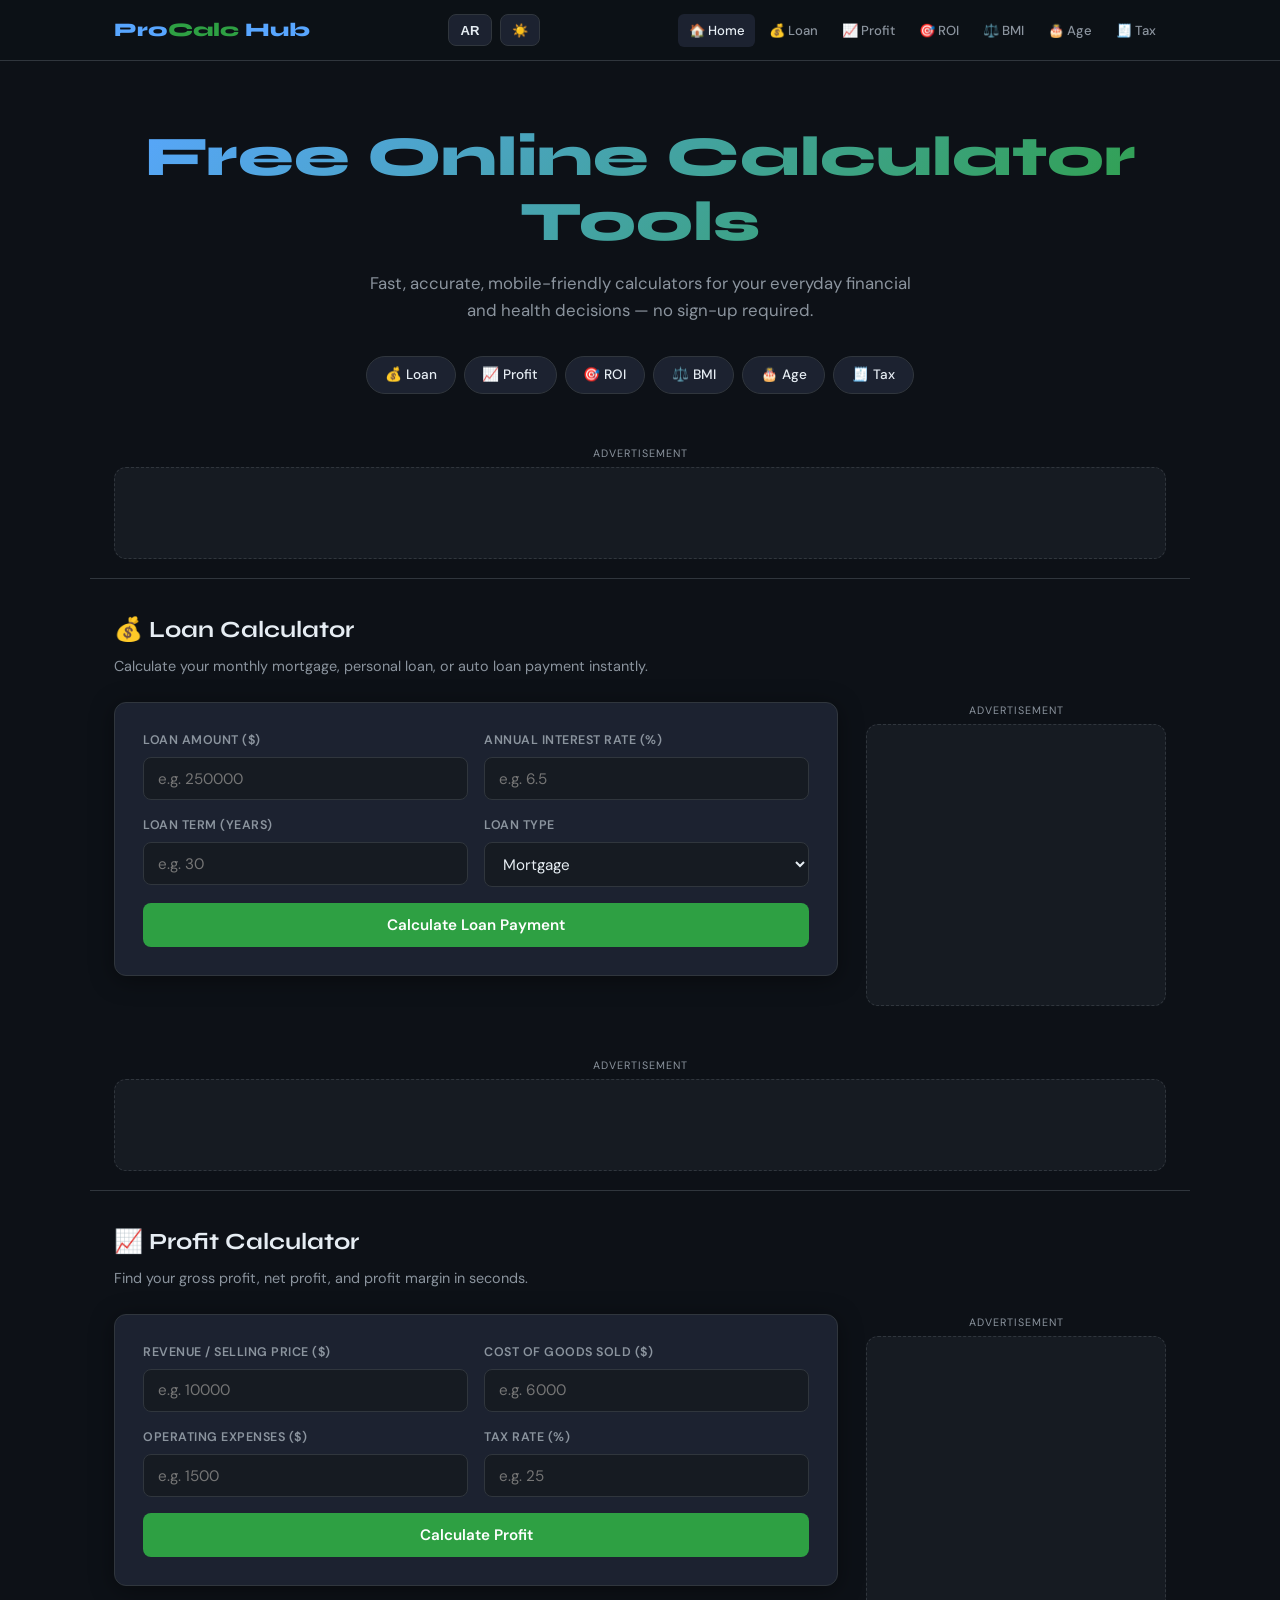
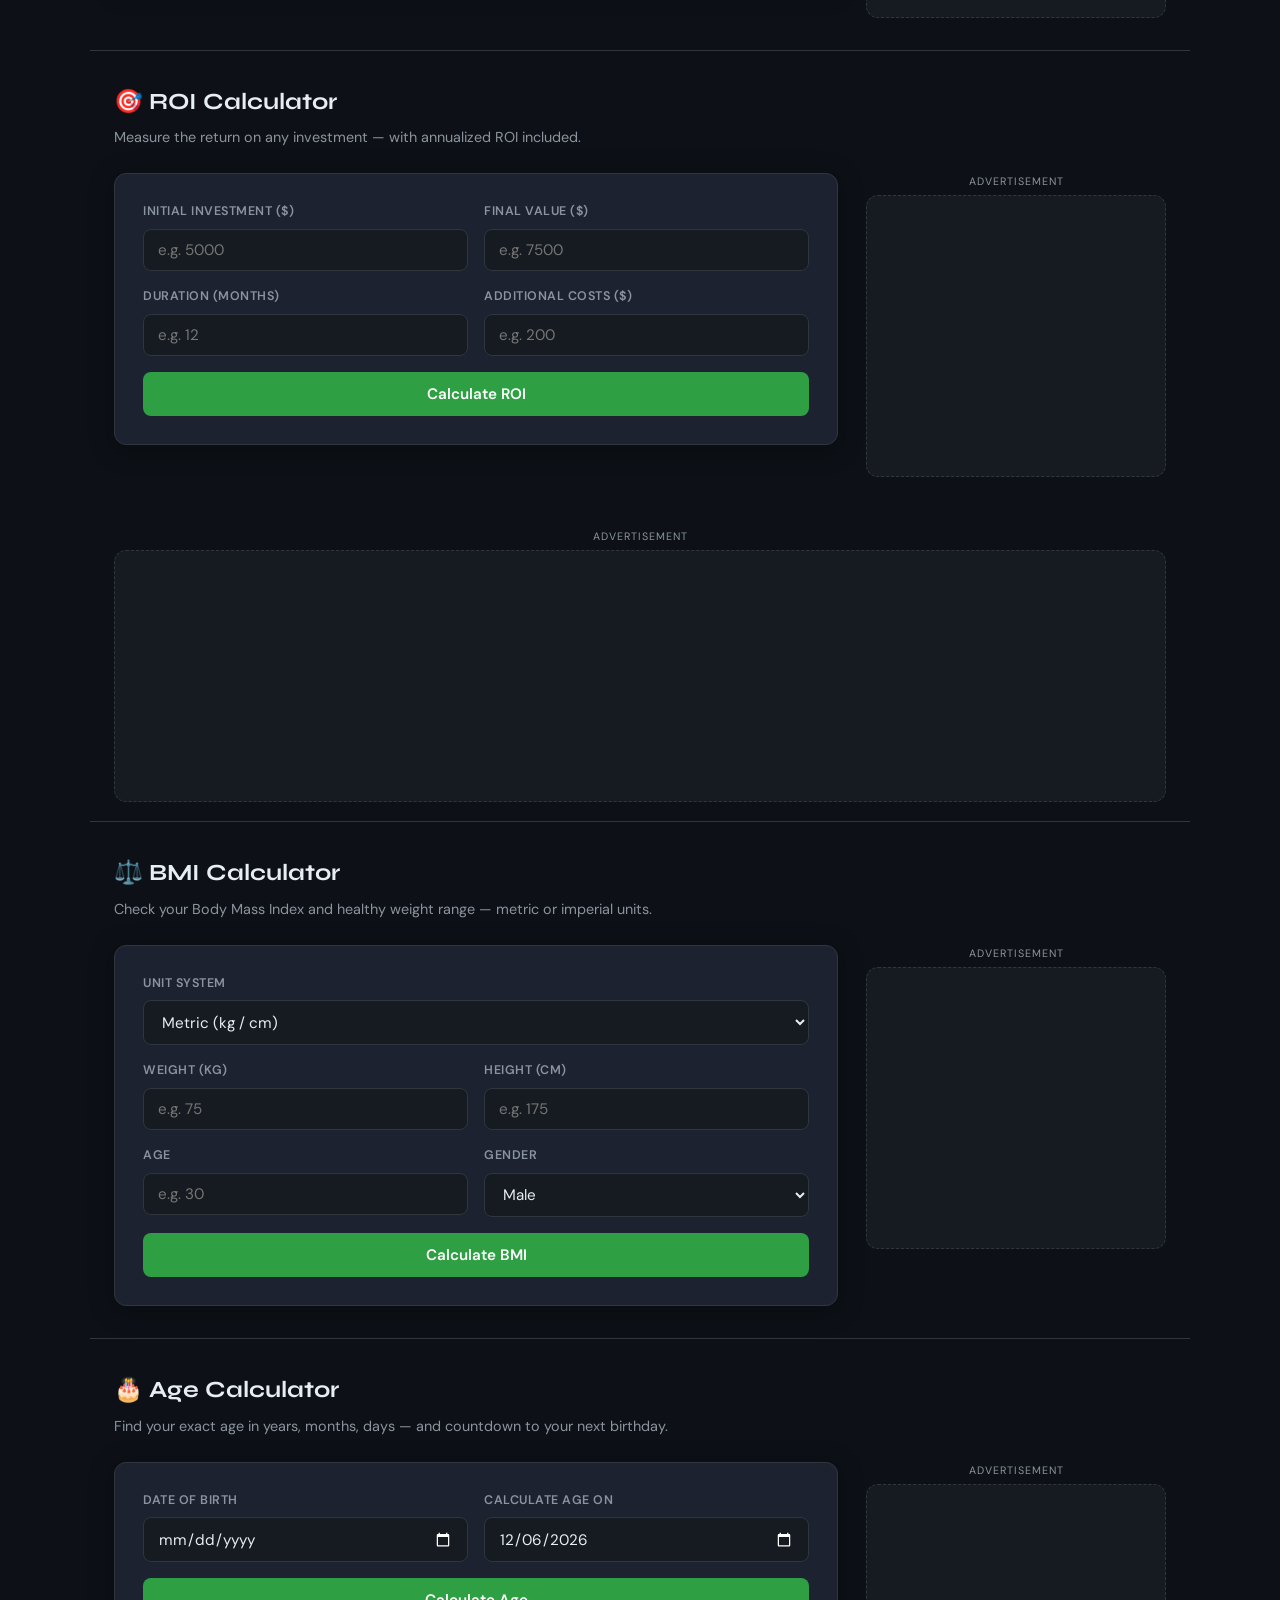
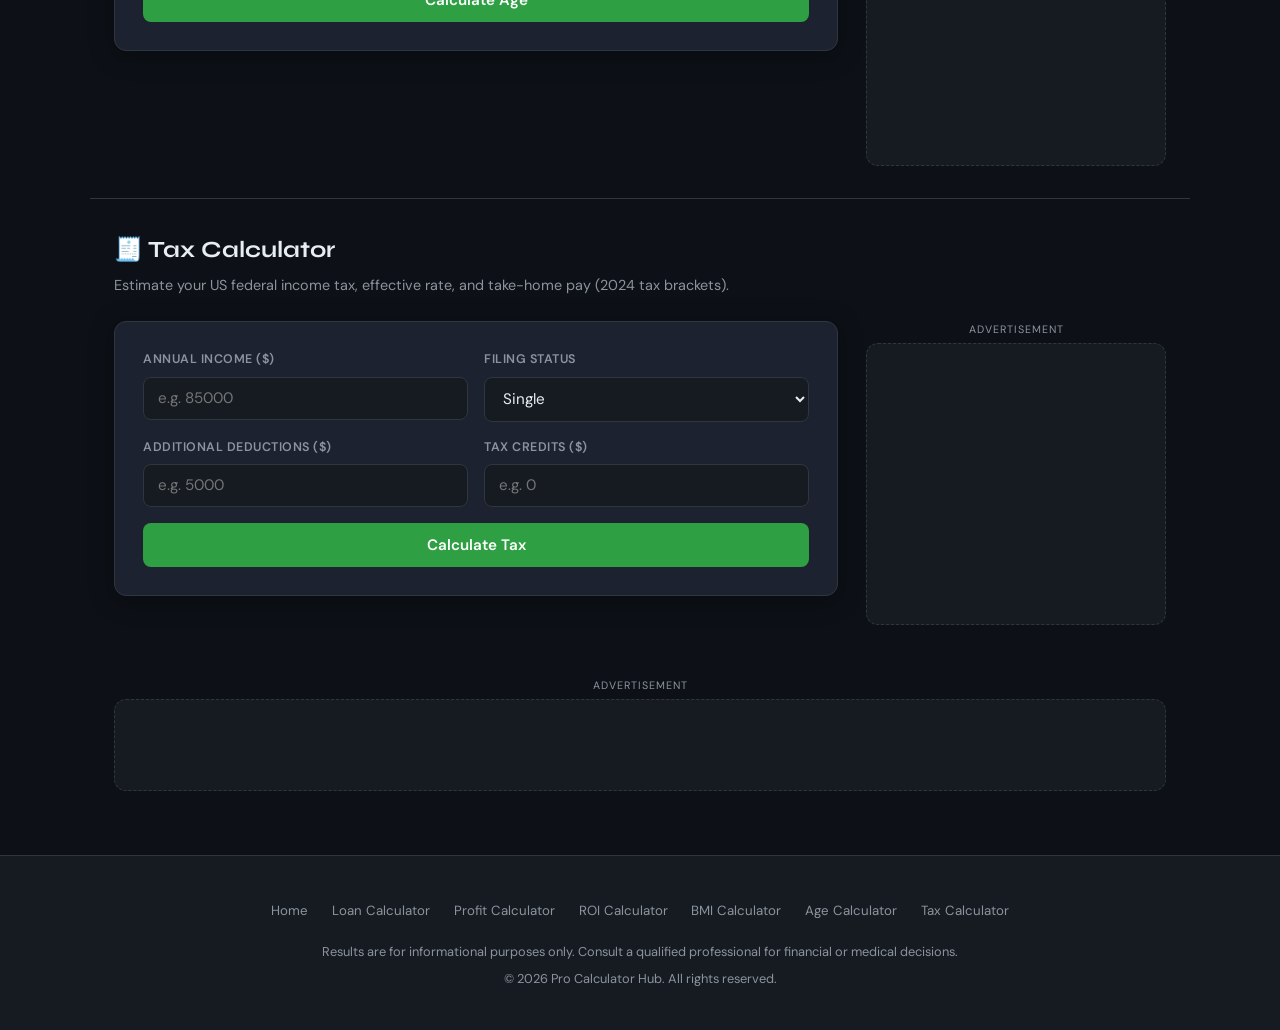
==== commit 37909a97: "Add files via upload" ====
--- a/index.html
+++ b/index.html
@@ -125,30 +125,93 @@
       .ad-side { min-height: 100px; }
     }
     [id] { scroll-margin-top: 70px; }
-  </style>
+  
+/* ===== LIGHT MODE ===== */
+body.light-mode {
+  --bg: #f5f7fb;
+  --surface: #ffffff;
+  --card: #ffffff;
+  --border: #d0d7de;
+  --text: #111827;
+  --muted: #4b5563;
+}
+
+/* TOGGLE BUTTONS */
+.top-btn{
+  background: var(--card);
+  border:1px solid var(--border);
+  color:var(--text);
+  padding:.45rem .7rem;
+  border-radius:8px;
+  cursor:pointer;
+  font-size:.82rem;
+  font-weight:700;
+  transition:.2s;
+}
+
+.top-btn:hover{
+  border-color:var(--blue);
+  color:var(--blue);
+}
+
+/* RTL SUPPORT */
+html[dir="rtl"] body{
+  text-align:right;
+}
+
+html[dir="rtl"] .nav-inner,
+html[dir="rtl"] .rr{
+  direction:rtl;
+}
+
+html[dir="rtl"] .rr{
+  flex-direction:row-reverse;
+}
+
+html[dir="rtl"] .fields{
+  direction:rtl;
+}
+
+</style>
 </head>
 <body>
 
+
 <header>
   <div class="nav-inner">
+
     <a href="#" class="logo">Pro<span>Calc</span> Hub</a>
-    <button class="hbg" aria-label="Menu" onclick="document.querySelector('nav').classList.toggle('open')">☰</button>
+
+    <div style="display:flex;align-items:center;gap:.5rem;">
+
+      <button id="langToggle" class="top-btn">AR</button>
+      <button id="themeToggle" class="top-btn">☀️</button>
+
+      <button class="hbg" aria-label="Menu"
+        onclick="document.querySelector('nav').classList.toggle('open')">
+        ☰
+      </button>
+
+    </div>
+
     <nav aria-label="Main navigation">
-      <a href="#">🏠 Home</a>
-      <a href="#loan">💰 Loan</a>
-      <a href="#profit">📈 Profit</a>
-      <a href="#roi">🎯 ROI</a>
-      <a href="#bmi">⚖️ BMI</a>
-      <a href="#age">🎂 Age</a>
-      <a href="#tax">🧾 Tax</a>
+      <a href="#">🏠 <span data-en="Home" data-ar="الرئيسية">Home</span></a>
+      <a href="#loan">💰 <span data-en="Loan" data-ar="القروض">Loan</span></a>
+      <a href="#profit">📈 <span data-en="Profit" data-ar="الأرباح">Profit</span></a>
+      <a href="#roi">🎯 <span data-en="ROI" data-ar="العائد">ROI</span></a>
+      <a href="#bmi">⚖️ <span data-en="BMI" data-ar="مؤشر الجسم">BMI</span></a>
+      <a href="#age">🎂 <span data-en="Age" data-ar="العمر">Age</span></a>
+      <a href="#tax">🧾 <span data-en="Tax" data-ar="الضرائب">Tax</span></a>
     </nav>
+
   </div>
 </header>
 
+
 <main>
 
 <section class="hero" aria-labelledby="main-h1">
-  <h1 id="main-h1">Free Online<br>Calculator Tools</h1>
+  <h1 id="main-h1" data-en="Free Online Calculator Tools" data-ar="أدوات حساب مجانية أونلاين">Free Online<br>Calculator Tools</h1>
   <p>Fast, accurate, mobile-friendly calculators for your everyday financial and health decisions — no sign-up required.</p>
   <div class="chips">
     <a href="#loan" class="chip">💰 Loan</a>
@@ -605,6 +668,76 @@
     secs.forEach(s => { if (window.scrollY >= s.offsetTop - 110) cur = s.id; });
     links.forEach(a => a.classList.toggle('active', a.getAttribute('href') === '#' + cur));
   }, { passive: true });
+
+/* =========================
+   DARK / LIGHT MODE
+========================= */
+
+const themeToggle = document.getElementById("themeToggle");
+
+if(localStorage.getItem("theme")==="light"){
+  document.body.classList.add("light-mode");
+  themeToggle.innerHTML = "🌙";
+}
+
+themeToggle.addEventListener("click",()=>{
+
+  document.body.classList.toggle("light-mode");
+
+  if(document.body.classList.contains("light-mode")){
+    localStorage.setItem("theme","light");
+    themeToggle.innerHTML = "🌙";
+  }else{
+    localStorage.setItem("theme","dark");
+    themeToggle.innerHTML = "☀️";
+  }
+
+});
+
+
+/* =========================
+   LANGUAGE SWITCHER
+========================= */
+
+const langToggle = document.getElementById("langToggle");
+
+function setLanguage(lang){
+
+  document.documentElement.lang = lang;
+
+  if(lang==="ar"){
+    document.documentElement.dir = "rtl";
+    langToggle.innerHTML = "EN";
+  }else{
+    document.documentElement.dir = "ltr";
+    langToggle.innerHTML = "AR";
+  }
+
+  document.querySelectorAll("[data-en]").forEach(el=>{
+    el.innerHTML = el.dataset[lang];
+  });
+
+  localStorage.setItem("lang",lang);
+}
+
+langToggle.addEventListener("click",()=>{
+
+  const current =
+    document.documentElement.lang === "ar"
+    ? "en"
+    : "ar";
+
+  setLanguage(current);
+
+});
+
+
+/* LOAD SAVED LANGUAGE */
+
+setLanguage(
+  localStorage.getItem("lang") || "en"
+);
+
 </script>
 </body>
 </html>
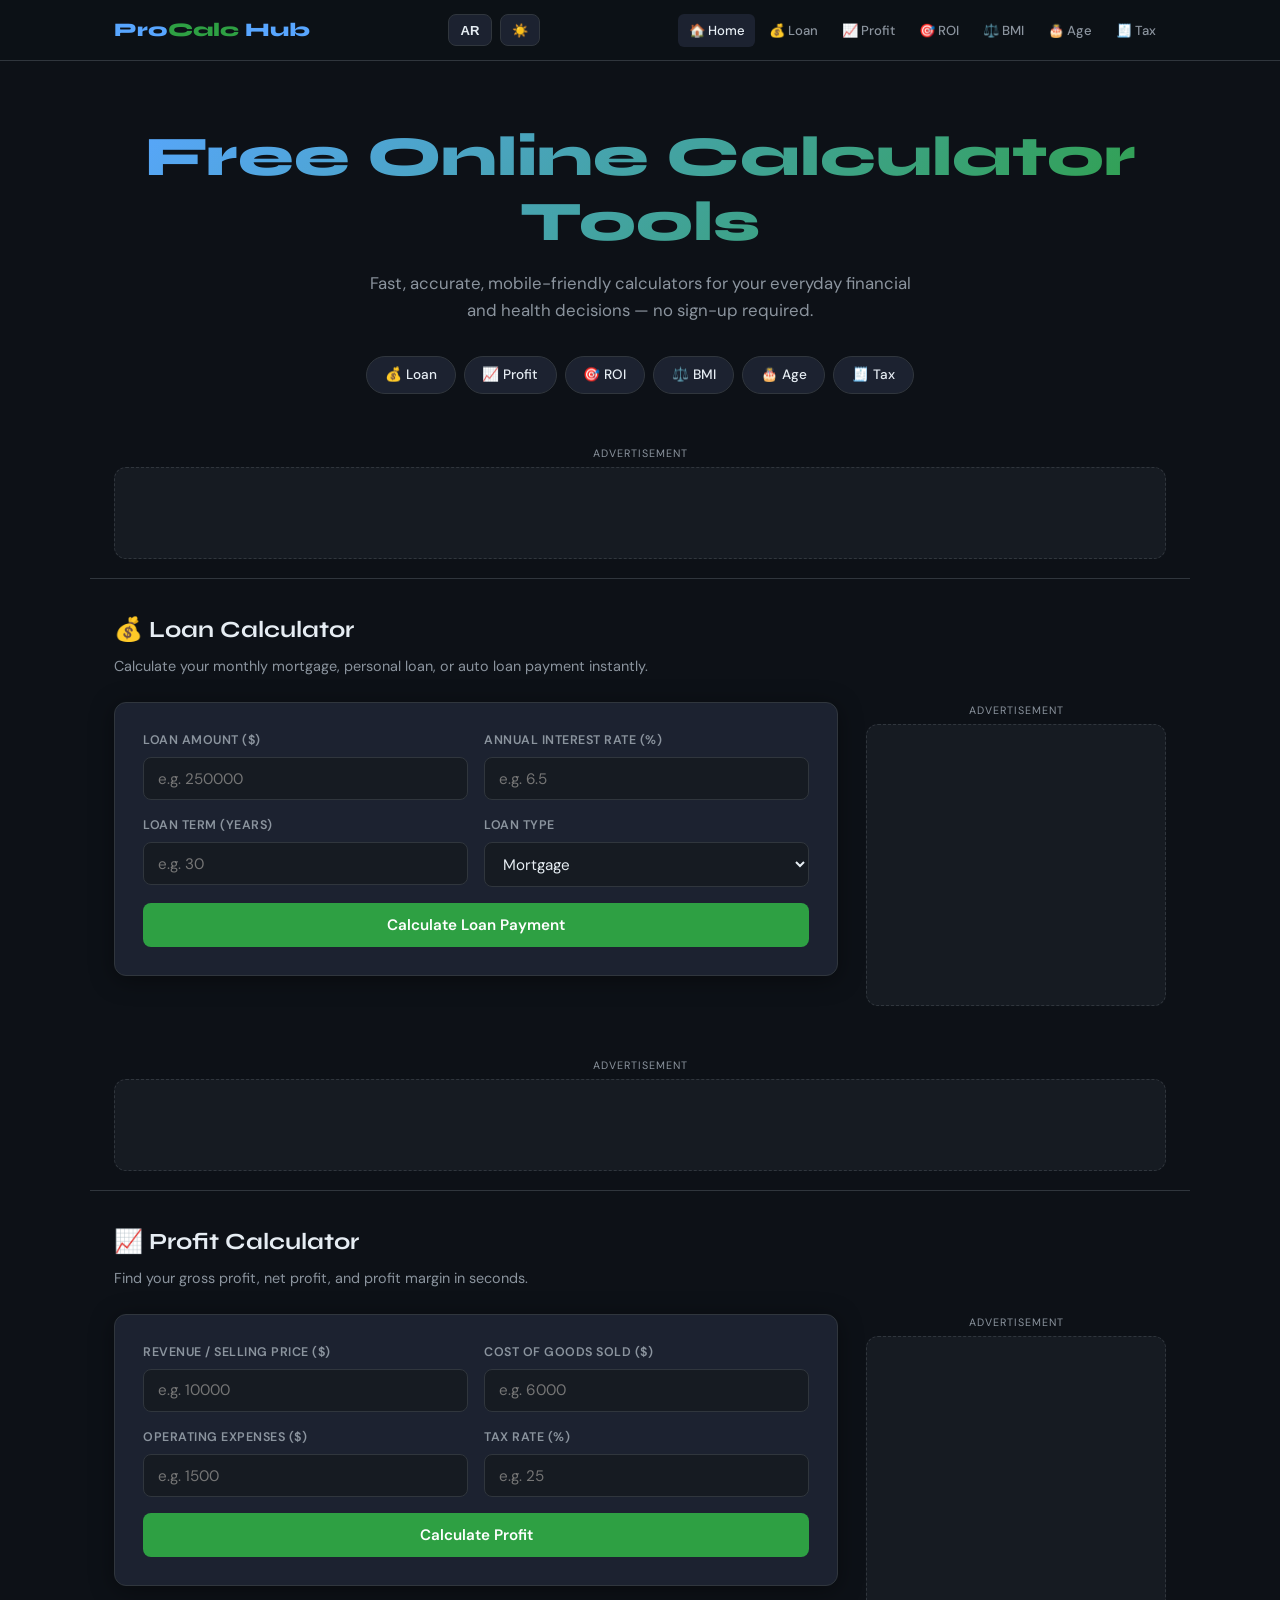
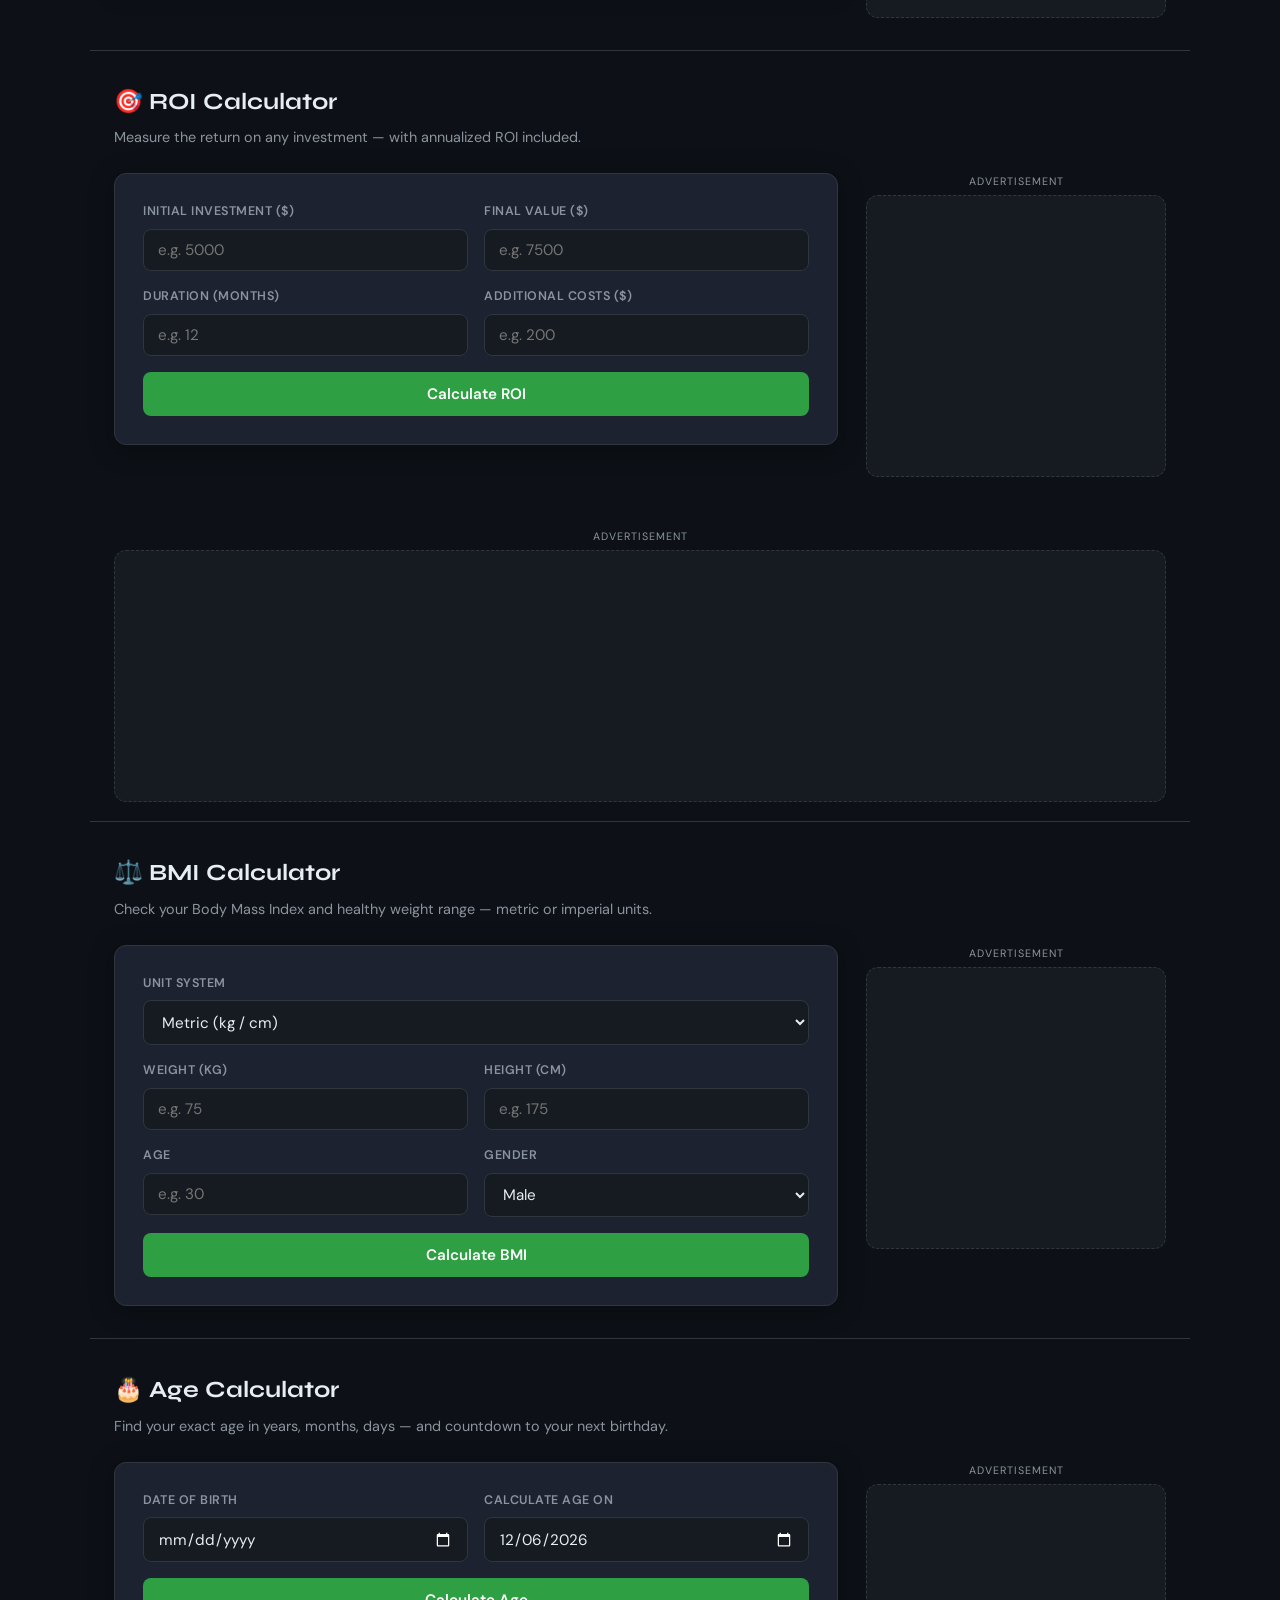
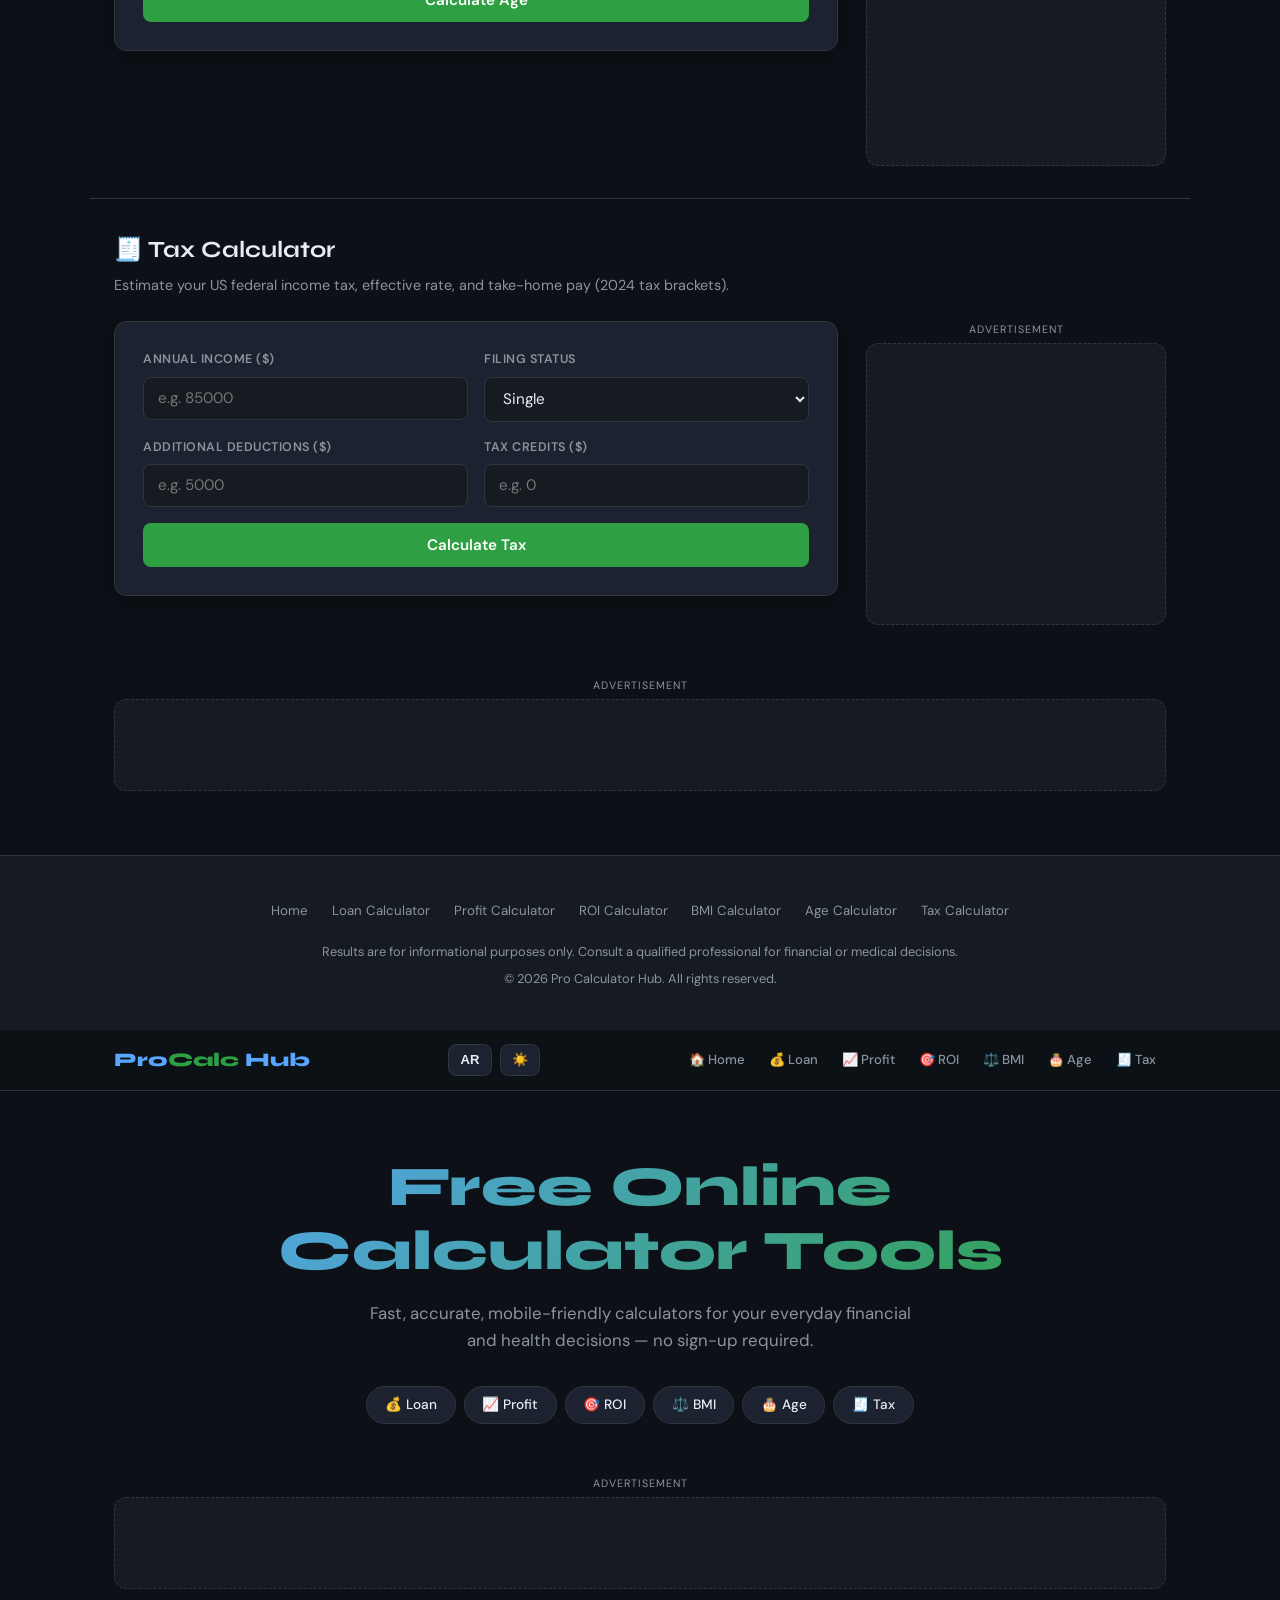
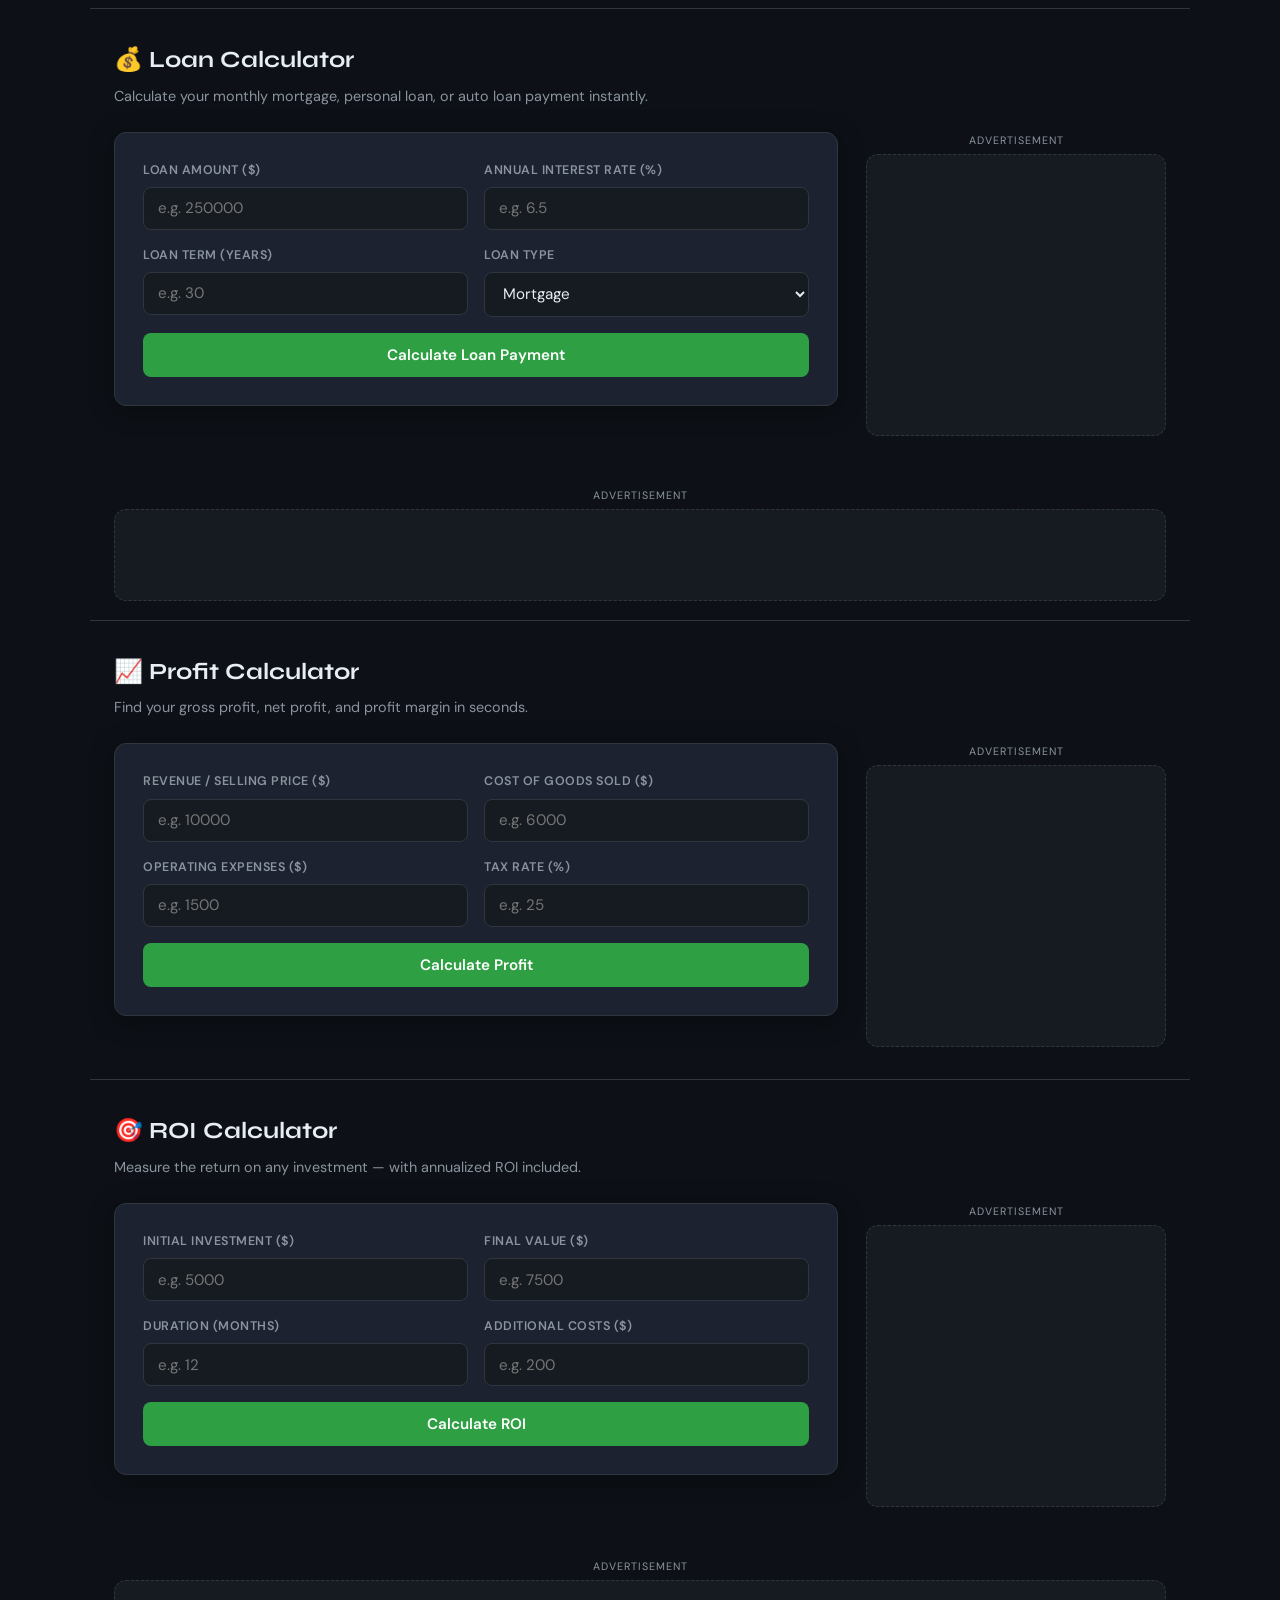
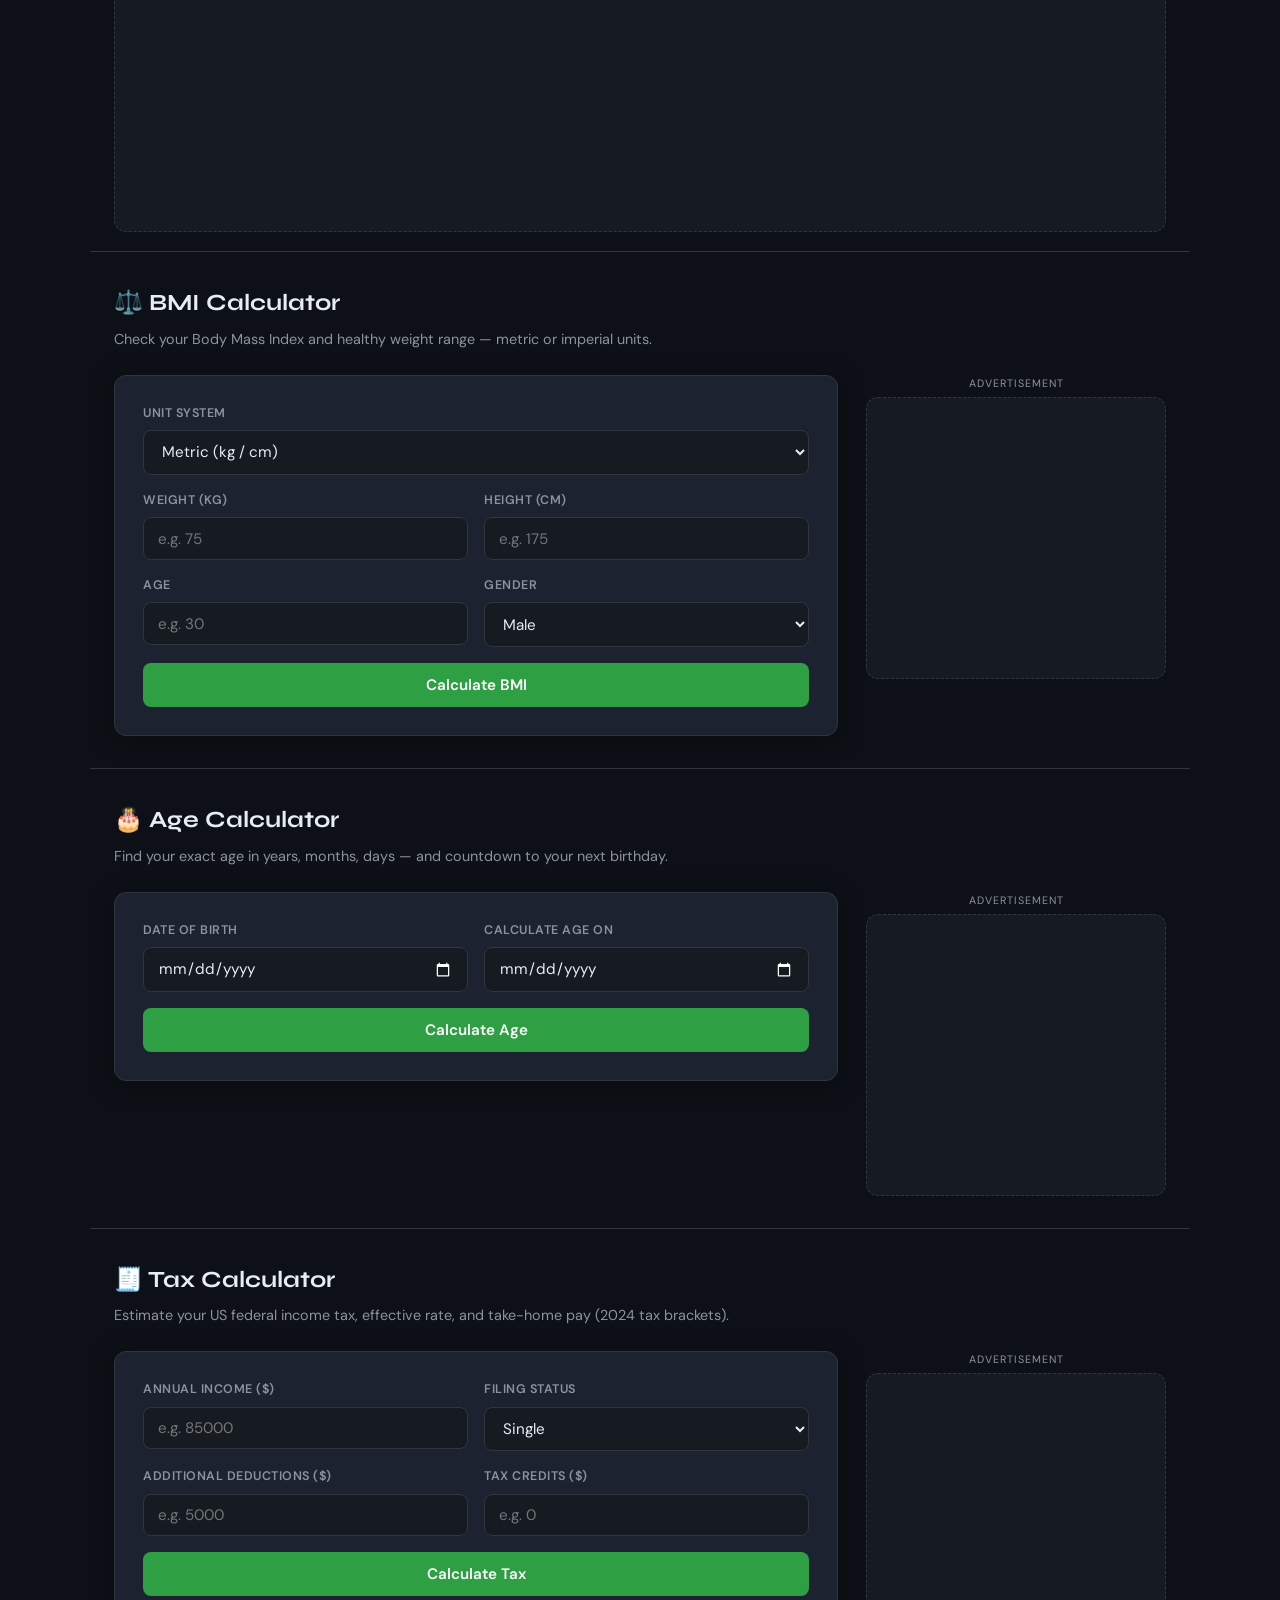
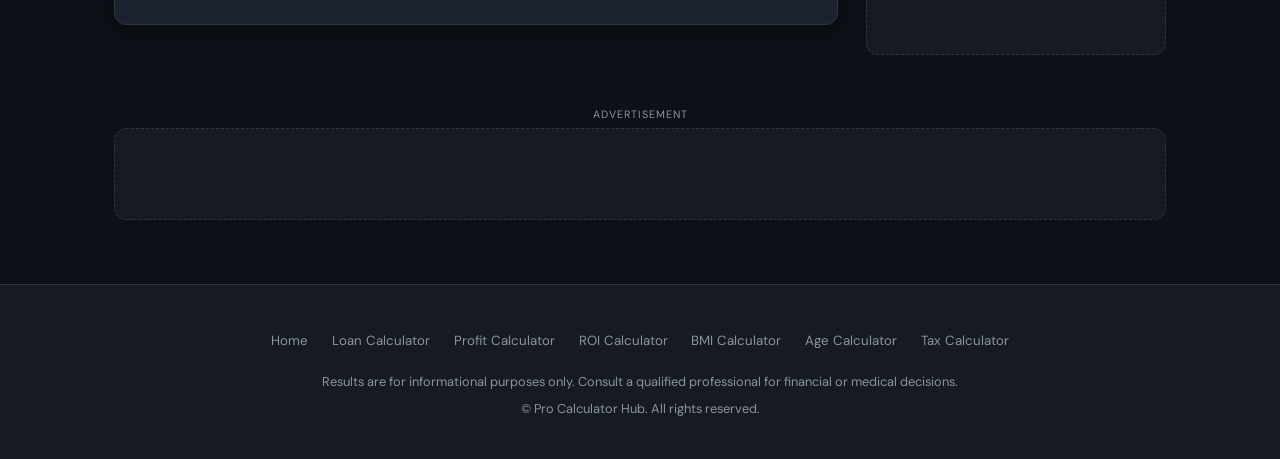
==== commit b9f5d328: "Update index.html" ====
--- a/index.html
+++ b/index.html
@@ -5,34 +5,28 @@
   <meta name="viewport" content="width=device-width, initial-scale=1.0" />
   <meta name="robots" content="index, follow" />
 
-  <!-- ===== PRIMARY SEO ===== -->
   <title>Free Online Calculators – Loan, BMI, ROI, Profit, Tax, Age | Pro Calculator Hub</title>
   <meta name="description" content="Free online calculators for loan payments, BMI, ROI, profit margin, tax, and age. Fast, accurate, and mobile-friendly tools trusted by thousands of users daily." />
   <meta name="keywords" content="loan calculator, BMI calculator, ROI calculator, profit calculator, tax calculator, age calculator, free online calculators, financial calculators" />
   <meta name="author" content="Pro Calculator Hub" />
   <link rel="canonical" href="https://ahosama1987-eng.github.io/" />
 
-  <!-- ===== OPEN GRAPH ===== -->
   <meta property="og:type"        content="website" />
   <meta property="og:url"         content="https://ahosama1987-eng.github.io/" />
   <meta property="og:title"       content="Free Online Calculators – Loan, BMI, ROI, Profit, Tax, Age" />
   <meta property="og:description" content="Fast, accurate, mobile-friendly calculators for everyday decisions. No sign-up needed." />
   <meta property="og:image"       content="https://ahosama1987-eng.github.io/og-image.png" />
 
-  <!-- ===== TWITTER CARD ===== -->
   <meta name="twitter:card"        content="summary_large_image" />
   <meta name="twitter:title"       content="Free Online Calculators – Pro Calculator Hub" />
   <meta name="twitter:description" content="Instant results for loan, BMI, ROI, profit, and more." />
   <meta name="twitter:image"       content="https://ahosama1987-eng.github.io/og-image.png" />
 
-  <!-- ===== STRUCTURED DATA ===== -->
   <script type="application/ld+json">{"@context":"https://schema.org","@type":"WebSite","name":"Pro Calculator Hub","url":"https://ahosama1987-eng.github.io/","description":"Free online calculators for loan, BMI, ROI, profit, tax, and age."}</script>
   <script type="application/ld+json">{"@context":"https://schema.org","@type":"ItemList","name":"Free Online Calculators","itemListElement":[{"@type":"ListItem","position":1,"name":"Loan Calculator","url":"https://ahosama1987-eng.github.io/#loan"},{"@type":"ListItem","position":2,"name":"Profit Calculator","url":"https://ahosama1987-eng.github.io/#profit"},{"@type":"ListItem","position":3,"name":"ROI Calculator","url":"https://ahosama1987-eng.github.io/#roi"},{"@type":"ListItem","position":4,"name":"BMI Calculator","url":"https://ahosama1987-eng.github.io/#bmi"},{"@type":"ListItem","position":5,"name":"Age Calculator","url":"https://ahosama1987-eng.github.io/#age"},{"@type":"ListItem","position":6,"name":"Tax Calculator","url":"https://ahosama1987-eng.github.io/#tax"}]}</script>
 
-  <!-- ===== GOOGLE ADSENSE — Replace ca-pub-XXXXXXXXXXXXXXXX with your real Publisher ID ===== -->
   <script async src="https://pagead2.googlesyndication.com/pagead/js/adsbygoogle.js?client=ca-pub-XXXXXXXXXXXXXXXX" crossorigin="anonymous"></script>
 
-  <!-- ===== FONTS ===== -->
   <link rel="preconnect" href="https://fonts.googleapis.com" />
   <link rel="preconnect" href="https://fonts.gstatic.com" crossorigin />
   <link href="https://fonts.googleapis.com/css2?family=Syne:wght@700;800&family=DM+Sans:opsz,wght@9..40,400;9..40,500;9..40,600&display=swap" rel="stylesheet" />
@@ -126,6 +120,859 @@
     }
     [id] { scroll-margin-top: 70px; }
   
+    /* ===== LIGHT MODE ===== */
+    body.light-mode {
+      --bg: #f5f7fb;
+      --surface: #ffffff;
+      --card: #ffffff;
+      --border: #d0d7de;
+      --text: #111827;
+      --muted: #4b5563;
+    }
+
+    /* TOGGLE BUTTONS */
+    .top-btn{
+      background: var(--card);
+      border:1px solid var(--border);
+      color:var(--text);
+      padding:.45rem .7rem;
+      border-radius:8px;
+      cursor:pointer;
+      font-size:.82rem;
+      font-weight:700;
+      transition:.2s;
+    }
+
+    .top-btn:hover{
+      border-color:var(--blue);
+      color:var(--blue);
+    }
+
+    /* RTL SUPPORT */
+    html[dir="rtl"] body{
+      text-align:right;
+    }
+
+    html[dir="rtl"] .nav-inner,
+    html[dir="rtl"] .rr{
+      direction:rtl;
+    }
+
+    html[dir="rtl"] .rr{
+      flex-direction:row-reverse;
+    }
+
+    html[dir="rtl"] .fields{
+      direction:rtl;
+    }
+  </style>
+</head>
+<body>
+
+<header>
+  <div class="nav-inner">
+    <a href="#" class="logo">Pro<span>Calc</span> Hub</a>
+    <div style="display:flex;align-items:center;gap:.5rem;">
+      <button id="langToggle" class="top-btn" aria-label="Toggle Language">AR</button>
+      <button id="themeToggle" class="top-btn" aria-label="Toggle Theme">☀️</button>
+      <button class="hbg" aria-label="Menu" onclick="document.querySelector('nav').classList.toggle('open')">☰</button>
+    </div>
+    <nav aria-label="Main navigation">
+      <a href="#">🏠 <span data-en="Home" data-ar="الرئيسية">Home</span></a>
+      <a href="#loan">💰 <span data-en="Loan" data-ar="القروض">Loan</span></a>
+      <a href="#profit">📈 <span data-en="Profit" data-ar="الأرباح">Profit</span></a>
+      <a href="#roi">🎯 <span data-en="ROI" data-ar="العائد">ROI</span></a>
+      <a href="#bmi">⚖️ <span data-en="BMI" data-ar="مؤشر الجسم">BMI</span></a>
+      <a href="#age">🎂 <span data-en="Age" data-ar="العمر">Age</span></a>
+      <a href="#tax">🧾 <span data-en="Tax" data-ar="الضرائب">Tax</span></a>
+    </nav>
+  </div>
+</header>
+
+<main>
+
+<section class="hero" aria-labelledby="main-h1">
+  <h1 id="main-h1" data-en="Free Online Calculator Tools" data-ar="أدوات حساب مجانية أونلاين">Free Online<br>Calculator Tools</h1>
+  <p data-en="Fast, accurate, mobile-friendly calculators for your everyday financial and health decisions — no sign-up required." data-ar="حاسبات سريعة ودقيقة ومتوافقة مع الهاتف لاتخاذ قراراتك المالية والصحية بسهولة.">Fast, accurate, mobile-friendly calculators for your everyday financial and health decisions — no sign-up required.</p>
+  <div class="chips">
+    <a href="#loan" class="chip">💰 Loan</a>
+    <a href="#profit" class="chip">📈 Profit</a>
+    <a href="#roi" class="chip">🎯 ROI</a>
+    <a href="#bmi" class="chip">⚖️ BMI</a>
+    <a href="#age" class="chip">🎂 Age</a>
+    <a href="#tax" class="chip">🧾 Tax</a>
+  </div>
+</section>
+
+<div class="ad-wrap" aria-label="Advertisement">
+  <p class="ad-label">Advertisement</p>
+  <div class="ad-box">
+    <ins class="adsbygoogle" style="display:block;width:100%;min-height:90px;"
+         data-ad-client="ca-pub-XXXXXXXXXXXXXXXX" data-ad-slot="1111111111"
+         data-ad-format="horizontal" data-full-width-responsive="true"></ins>
+    <script>(adsbygoogle = window.adsbygoogle || []).push({});</script>
+  </div>
+</div>
+
+<hr />
+<section class="sec" id="loan" aria-labelledby="h-loan">
+  <h2 class="sec-title" id="h-loan" data-en="💰 Loan Calculator" data-ar="💰 حاسبة القروض">💰 Loan Calculator</h2>
+  <p class="sec-desc" data-en="Calculate your monthly mortgage, personal loan, or auto loan payment instantly." data-ar="احسب القسط الشهري للقروض العقارية والشخصية وقروض السيارات فوراً.">Calculate your monthly mortgage, personal loan, or auto loan payment instantly.</p>
+  <div class="two-col">
+    <div class="card">
+      <div class="fields">
+        <div class="field"><label for="l-amt">Loan Amount ($)</label><input type="number" id="l-amt" placeholder="e.g. 250000" min="0" /></div>
+        <div class="field"><label for="l-rate">Annual Interest Rate (%)</label><input type="number" id="l-rate" placeholder="e.g. 6.5" step="0.01" min="0" /></div>
+        <div class="field"><label for="l-term">Loan Term (years)</label><input type="number" id="l-term" placeholder="e.g. 30" min="1" /></div>
+        <div class="field"><label for="l-type">Loan Type</label>
+          <select id="l-type"><option>Mortgage</option><option>Personal Loan</option><option>Auto Loan</option></select>
+        </div>
+        <div class="field s2">
+          <button class="btn" onclick="calcLoan()">Calculate Loan Payment</button>
+          <p class="err" id="l-err">⚠ Please fill all fields with valid values.</p>
+        </div>
+      </div>
+      <div class="result" id="l-res" aria-live="polite">
+        <div class="rr"><span class="rl">Monthly Payment</span><span class="rv" id="l-mo"></span></div>
+        <div class="rr"><span class="rl">Total Payment</span><span class="rv" id="l-tot"></span></div>
+        <div class="rr"><span class="rl">Total Interest Paid</span><span class="rv" id="l-int"></span></div>
+      </div>
+    </div>
+    <div>
+      <p class="ad-label">Advertisement</p>
+      <div class="ad-side">
+        <ins class="adsbygoogle" style="display:block;width:100%;min-height:280px;"
+             data-ad-client="ca-pub-XXXXXXXXXXXXXXXX" data-ad-slot="2222222222"
+             data-ad-format="rectangle" data-full-width-responsive="true"></ins>
+        <script>(adsbygoogle = window.adsbygoogle || []).push({});</script>
+      </div>
+    </div>
+  </div>
+</section>
+
+<div class="ad-wrap" aria-label="Advertisement">
+  <p class="ad-label">Advertisement</p>
+  <div class="ad-box">
+    <ins class="adsbygoogle" style="display:block;width:100%;min-height:90px;"
+         data-ad-client="ca-pub-XXXXXXXXXXXXXXXX" data-ad-slot="3333333333"
+         data-ad-format="auto" data-full-width-responsive="true"></ins>
+    <script>(adsbygoogle = window.adsbygoogle || []).push({});</script>
+  </div>
+</div>
+
+<hr />
+<section class="sec" id="profit" aria-labelledby="h-profit">
+  <h2 class="sec-title" id="h-profit" data-en="📈 Profit Calculator" data-ar="📈 حاسبة الأرباح">📈 Profit Calculator</h2>
+  <p class="sec-desc" data-en="Find your gross profit, net profit, and profit margin in seconds." data-ar="احسب الربح الإجمالي وصافي الربح وهامش الربح خلال ثوانٍ.">Find your gross profit, net profit, and profit margin in seconds.</p>
+  <div class="two-col">
+    <div class="card">
+      <div class="fields">
+        <div class="field"><label for="p-rev">Revenue / Selling Price ($)</label><input type="number" id="p-rev" placeholder="e.g. 10000" min="0" /></div>
+        <div class="field"><label for="p-cogs">Cost of Goods Sold ($)</label><input type="number" id="p-cogs" placeholder="e.g. 6000" min="0" /></div>
+        <div class="field"><label for="p-exp">Operating Expenses ($)</label><input type="number" id="p-exp" placeholder="e.g. 1500" min="0" /></div>
+        <div class="field"><label for="p-tax">Tax Rate (%)</label><input type="number" id="p-tax" placeholder="e.g. 25" min="0" max="100" /></div>
+        <div class="field s2">
+          <button class="btn" onclick="calcProfit()">Calculate Profit</button>
+          <p class="err" id="p-err">⚠ Please enter valid revenue and cost values.</p>
+        </div>
+      </div>
+      <div class="result" id="p-res" aria-live="polite">
+        <div class="rr"><span class="rl">Gross Profit</span><span class="rv" id="p-gross"></span></div>
+        <div class="rr"><span class="rl">Gross Margin</span><span class="rv" id="p-gm"></span></div>
+        <div class="rr"><span class="rl">Operating Profit</span><span class="rv" id="p-op"></span></div>
+        <div class="rr"><span class="rl">Net Profit (after tax)</span><span class="rv" id="p-net"></span></div>
+        <div class="rr"><span class="rl">Net Profit Margin</span><span class="rv" id="p-nm"></span></div>
+      </div>
+    </div>
+    <div>
+      <p class="ad-label">Advertisement</p>
+      <div class="ad-side">
+        <ins class="adsbygoogle" style="display:block;width:100%;min-height:280px;"
+             data-ad-client="ca-pub-XXXXXXXXXXXXXXXX" data-ad-slot="4444444444"
+             data-ad-format="rectangle" data-full-width-responsive="true"></ins>
+        <script>(adsbygoogle = window.adsbygoogle || []).push({});</script>
+      </div>
+    </div>
+  </div>
+</section>
+
+<hr />
+<section class="sec" id="roi" aria-labelledby="h-roi">
+  <h2 class="sec-title" id="h-roi" data-en="🎯 ROI Calculator" data-ar="🎯 حاسبة العائد">🎯 ROI Calculator</h2>
+  <p class="sec-desc" data-en="Measure the return on any investment — with annualized ROI included." data-ar="احسب العائد على الاستثمار مع العائد السنوي بسهولة.">Measure the return on any investment — with annualized ROI included.</p>
+  <div class="two-col">
+    <div class="card">
+      <div class="fields">
+        <div class="field"><label for="r-init">Initial Investment ($)</label><input type="number" id="r-init" placeholder="e.g. 5000" min="0" /></div>
+        <div class="field"><label for="r-fin">Final Value ($)</label><input type="number" id="r-fin" placeholder="e.g. 7500" min="0" /></div>
+        <div class="field"><label for="r-dur">Duration (months)</label><input type="number" id="r-dur" placeholder="e.g. 12" min="1" /></div>
+        <div class="field"><label for="r-cost">Additional Costs ($)</label><input type="number" id="r-cost" placeholder="e.g. 200" min="0" /></div>
+        <div class="field s2">
+          <button class="btn" onclick="calcROI()">Calculate ROI</button>
+          <p class="err" id="r-err">⚠ Please fill all fields with valid values.</p>
+        </div>
+      </div>
+      <div class="result" id="r-res" aria-live="polite">
+        <div class="rr"><span class="rl">Net Gain / Loss</span><span class="rv" id="r-gain"></span></div>
+        <div class="rr"><span class="rl">ROI %</span><span class="rv" id="r-pct"></span></div>
+        <div class="rr"><span class="rl">Annualized ROI</span><span class="rv" id="r-ann"></span></div>
+      </div>
+    </div>
+    <div>
+      <p class="ad-label">Advertisement</p>
+      <div class="ad-side">
+        <ins class="adsbygoogle" style="display:block;width:100%;min-height:280px;"
+             data-ad-client="ca-pub-XXXXXXXXXXXXXXXX" data-ad-slot="5555555555"
+             data-ad-format="rectangle" data-full-width-responsive="true"></ins>
+        <script>(adsbygoogle = window.adsbygoogle || []).push({});</script>
+      </div>
+    </div>
+  </div>
+</section>
+
+<div class="ad-wrap" aria-label="Advertisement">
+  <p class="ad-label">Advertisement</p>
+  <div class="ad-box" style="min-height:250px;">
+    <ins class="adsbygoogle" style="display:block;width:100%;min-height:250px;"
+         data-ad-client="ca-pub-XXXXXXXXXXXXXXXX" data-ad-slot="6666666666"
+         data-ad-format="auto" data-full-width-responsive="true"></ins>
+    <script>(adsbygoogle = window.adsbygoogle || []).push({});</script>
+  </div>
+</div>
+
+<hr />
+<section class="sec" id="bmi" aria-labelledby="h-bmi">
+  <h2 class="sec-title" id="h-bmi" data-en="⚖️ BMI Calculator" data-ar="⚖️ حاسبة مؤشر الجسم">⚖️ BMI Calculator</h2>
+  <p class="sec-desc" data-en="Check your Body Mass Index and healthy weight range — metric or imperial units." data-ar="تحقق من مؤشر كتلة الجسم والوزن الصحي بالنظام المتري أو الإمبراطوري.">Check your Body Mass Index and healthy weight range — metric or imperial units.</p>
+  <div class="two-col">
+    <div class="card">
+      <div class="fields">
+        <div class="field s2"><label for="b-unit">Unit System</label>
+          <select id="b-unit" onchange="toggleBMI()">
+            <option value="metric">Metric (kg / cm)</option>
+            <option value="imperial">Imperial (lbs / inches)</option>
+          </select>
+        </div>
+        <div class="field"><label for="b-wt" id="b-wt-lbl">Weight (kg)</label><input type="number" id="b-wt" placeholder="e.g. 75" min="0" /></div>
+        <div class="field"><label for="b-ht" id="b-ht-lbl">Height (cm)</label><input type="number" id="b-ht" placeholder="e.g. 175" min="0" /></div>
+        <div class="field"><label for="b-age">Age</label><input type="number" id="b-age" placeholder="e.g. 30" min="2" max="120" /></div>
+        <div class="field"><label for="b-sex">Gender</label>
+          <select id="b-sex">
+            <option value="male">Male</option>
+            <option value="female">Female</option>
+          </select>
+        </div>
+        <div class="field s2">
+          <button class="btn" onclick="calcBMI()">Calculate BMI</button>
+          <p class="err" id="b-err">⚠ Please enter valid weight and height values.</p>
+        </div>
+      </div>
+      <div class="result" id="b-res" aria-live="polite">
+        <div class="rr"><span class="rl">Your BMI</span><span class="rv" id="b-score"></span></div>
+        <div class="rr"><span class="rl">Category</span><span class="rv" id="b-cat"></span></div>
+        <div class="rr"><span class="rl">Healthy Weight Range</span><span class="rv" id="b-range"></span></div>
+      </div>
+    </div>
+    <div>
+      <p class="ad-label">Advertisement</p>
+      <div class="ad-side">
+        <ins class="adsbygoogle" style="display:block;width:100%;min-height:280px;"
+             data-ad-client="ca-pub-XXXXXXXXXXXXXXXX" data-ad-slot="7777777777"
+             data-ad-format="rectangle" data-full-width-responsive="true"></ins>
+        <script>(adsbygoogle = window.adsbygoogle || []).push({});</script>
+      </div>
+    </div>
+  </div>
+</section>
+
+<hr />
+<section class="sec" id="age" aria-labelledby="h-age">
+  <h2 class="sec-title" id="h-age" data-en="🎂 Age Calculator" data-ar="🎂 حاسبة العمر">🎂 Age Calculator</h2>
+  <p class="sec-desc" data-en="Find your exact age in years, months, days — and countdown to your next birthday." data-ar="احسب عمرك بالسنوات والأشهر والأيام مع العد التنازلي لعيد ميلادك.">Find your exact age in years, months, days — and countdown to your next birthday.</p>
+  <div class="two-col">
+    <div class="card">
+      <div class="fields">
+        <div class="field"><label for="a-dob">Date of Birth</label><input type="date" id="a-dob" /></div>
+        <div class="field"><label for="a-tgt">Calculate Age On</label><input type="date" id="a-tgt" /></div>
+        <div class="field s2">
+          <button class="btn" onclick="calcAge()">Calculate Age</button>
+          <p class="err" id="a-err">⚠ Date of birth must be before the target date.</p>
+        </div>
+      </div>
+      <div class="result" id="a-res" aria-live="polite">
+        <div class="rr"><span class="rl">Age</span><span class="rv" id="a-yrs"></span></div>
+        <div class="rr"><span class="rl">Total Months</span><span class="rv" id="a-mo"></span></div>
+        <div class="rr"><span class="rl">Total Days</span><span class="rv" id="a-dy"></span></div>
+        <div class="rr"><span class="rl">Next Birthday In</span><span class="rv" id="a-nxt"></span></div>
+      </div>
+    </div>
+    <div>
+      <p class="ad-label">Advertisement</p>
+      <div class="ad-side">
+        <ins class="adsbygoogle" style="display:block;width:100%;min-height:280px;"
+             data-ad-client="ca-pub-XXXXXXXXXXXXXXXX" data-ad-slot="8888888888"
+             data-ad-format="rectangle" data-full-width-responsive="true"></ins>
+        <script>(adsbygoogle = window.adsbygoogle || []).push({});</script>
+      </div>
+    </div>
+  </div>
+</section>
+
+<hr />
+<section class="sec" id="tax" aria-labelledby="h-tax">
+  <h2 class="sec-title" id="h-tax" data-en="🧾 Tax Calculator" data-ar="🧾 حاسبة الضرائب">🧾 Tax Calculator</h2>
+  <p class="sec-desc" data-en="Estimate your US federal income tax, effective rate, and take-home pay (2024 tax brackets)." data-ar="احسب الضرائب الفيدرالية الأمريكية وصافي الدخل المتوقع.">Estimate your US federal income tax, effective rate, and take-home pay (2024 tax brackets).</p>
+  <div class="two-col">
+    <div class="card">
+      <div class="fields">
+        <div class="field"><label for="t-inc">Annual Income ($)</label><input type="number" id="t-inc" placeholder="e.g. 85000" min="0" /></div>
+        <div class="field"><label for="t-fil">Filing Status</label>
+          <select id="t-fil">
+            <option value="single">Single</option>
+            <option value="married">Married Filing Jointly</option>
+            <option value="hoh">Head of Household</option>
+          </select>
+        </div>
+        <div class="field"><label for="t-ded">Additional Deductions ($)</label><input type="number" id="t-ded" placeholder="e.g. 5000" min="0" /></div>
+        <div class="field"><label for="t-cred">Tax Credits ($)</label><input type="number" id="t-cred" placeholder="e.g. 0" min="0" /></div>
+        <div class="field s2">
+          <button class="btn" onclick="calcTax()">Calculate Tax</button>
+          <p class="err" id="t-err">⚠ Please enter a valid income amount.</p>
+        </div>
+      </div>
+      <div class="result" id="t-res" aria-live="polite">
+        <div class="rr"><span class="rl">Taxable Income</span><span class="rv" id="t-taxable"></span></div>
+        <div class="rr"><span class="rl">Estimated Federal Tax</span><span class="rv" id="t-tax"></span></div>
+        <div class="rr"><span class="rl">Effective Tax Rate</span><span class="rv" id="t-eff"></span></div>
+        <div class="rr"><span class="rl">Take-Home Pay (annual)</span><span class="rv" id="t-home"></span></div>
+        <div class="rr"><span class="rl">Monthly Take-Home</span><span class="rv" id="t-mopay"></span></div>
+      </div>
+    </div>
+    <div>
+      <p class="ad-label">Advertisement</p>
+      <div class="ad-side">
+        <ins class="adsbygoogle" style="display:block;width:100%;min-height:280px;"
+             data-ad-client="ca-pub-XXXXXXXXXXXXXXXX" data-ad-slot="9999999999"
+             data-ad-format="rectangle" data-full-width-responsive="true"></ins>
+        <script>(adsbygoogle = window.adsbygoogle || []).push({});</script>
+      </div>
+    </div>
+  </div>
+</section>
+
+<div class="ad-wrap" aria-label="Advertisement">
+  <p class="ad-label">Advertisement</p>
+  <div class="ad-box">
+    <ins class="adsbygoogle" style="display:block;width:100%;min-height:90px;"
+         data-ad-client="ca-pub-XXXXXXXXXXXXXXXX" data-ad-slot="1010101010"
+         data-ad-format="auto" data-full-width-responsive="true"></ins>
+    <script>(adsbygoogle = window.adsbygoogle || []).push({});</script>
+  </div>
+</div>
+
+</main>
+
+<footer>
+  <div class="flinks">
+    <a href="#">Home</a>
+    <a href="#loan">Loan Calculator</a>
+    <a href="#profit">Profit Calculator</a>
+    <a href="#roi">ROI Calculator</a>
+    <a href="#bmi">BMI Calculator</a>
+    <a href="#age">Age Calculator</a>
+    <a href="#tax">Tax Calculator</a>
+  </div>
+  <p>Results are for informational purposes only. Consult a qualified professional for financial or medical decisions.</p>
+  <p>&copy; <span id="yr"></span> Pro Calculator Hub. All rights reserved.</p>
+</footer>
+
+<script>
+  /* ==============================================================
+     1. TRANSLATION DICTIONARY (Updated to include ALL missing words)
+  ============================================================== */
+  const translations = {
+    ar: {
+      // General
+      "Advertisement":"إعلان",
+      "Calculate Loan Payment":"احسب القرض",
+      "Calculate Profit":"احسب الأرباح",
+      "Calculate ROI":"احسب العائد",
+      "Calculate BMI":"احسب مؤشر الجسم",
+      "Calculate Age":"احسب العمر",
+      "Calculate Tax":"احسب الضريبة",
+      "Home":"الرئيسية",
+      "Loan Calculator":"حاسبة القروض",
+      "Profit Calculator":"حاسبة الأرباح",
+      "ROI Calculator":"حاسبة العائد",
+      "BMI Calculator":"حاسبة مؤشر الجسم",
+      "Age Calculator":"حاسبة العمر",
+      "Tax Calculator":"حاسبة الضرائب",
+      "Results are for informational purposes only. Consult a qualified professional for financial or medical decisions.":"النتائج لأغراض معلوماتية فقط. استشر مختصاً للقرارات المالية أو الطبية.",
+
+      // Inputs & Labels
+      "Loan Amount ($)":"قيمة القرض ($)",
+      "Annual Interest Rate (%)":"الفائدة السنوية (%)",
+      "Loan Term (years)":"مدة القرض (سنوات)",
+      "Loan Type":"نوع القرض",
+      "Mortgage":"رهن عقاري",
+      "Personal Loan":"قرض شخصي",
+      "Auto Loan":"قرض سيارة",
+      "Revenue / Selling Price ($)":"الإيرادات / سعر البيع ($)",
+      "Cost of Goods Sold ($)":"تكلفة البضاعة ($)",
+      "Operating Expenses ($)":"المصاريف التشغيلية ($)",
+      "Tax Rate (%)":"نسبة الضريبة (%)",
+      "Initial Investment ($)":"الاستثمار الأولي ($)",
+      "Final Value ($)":"القيمة النهائية ($)",
+      "Duration (months)":"المدة (شهور)",
+      "Additional Costs ($)":"تكاليف إضافية ($)",
+      "Unit System":"نظام القياس",
+      "Metric (kg / cm)":"متري (كجم / سم)",
+      "Imperial (lbs / inches)":"إمبراطوري (رطل / بوصة)",
+      "Weight (kg)":"الوزن (كجم)",
+      "Weight (lbs)":"الوزن (رطل)",
+      "Height (cm)":"الطول (سم)",
+      "Height (inches)":"الطول (بوصة)",
+      "Age":"العمر",
+      "Gender":"الجنس",
+      "Male":"ذكر",
+      "Female":"أنثى",
+      "Date of Birth":"تاريخ الميلاد",
+      "Calculate Age On":"احسب العمر حتى",
+      "Annual Income ($)":"الدخل السنوي ($)",
+      "Filing Status":"الحالة الضريبية",
+      "Additional Deductions ($)":"خصومات إضافية ($)",
+      "Tax Credits ($)":"الإعفاءات الضريبية ($)",
+      "Single":"أعزب",
+      "Married Filing Jointly":"متزوج مشترك",
+      "Head of Household":"رب الأسرة",
+
+      // Missing Result Labels
+      "Monthly Payment":"الدفع الشهري",
+      "Total Payment":"إجمالي الدفع",
+      "Total Interest Paid":"إجمالي الفائدة المدفوعة",
+      "Gross Profit":"الربح الإجمالي",
+      "Gross Margin":"هامش الربح الإجمالي",
+      "Operating Profit":"الربح التشغيلي",
+      "Net Profit (after tax)":"صافي الربح (بعد الضريبة)",
+      "Net Profit Margin":"هامش صافي الربح",
+      "Net Gain / Loss":"صافي الربح / الخسارة",
+      "ROI %":"نسبة العائد على الاستثمار",
+      "Annualized ROI":"العائد السنوي",
+      "Your BMI":"مؤشر كتلة جسمك",
+      "Category":"الفئة",
+      "Healthy Weight Range":"نطاق الوزن الصحي",
+      "Total Months":"إجمالي الأشهر",
+      "Total Days":"إجمالي الأيام",
+      "Next Birthday In":"عيد الميلاد القادم خلال",
+      "Taxable Income":"الدخل الخاضع للضريبة",
+      "Estimated Federal Tax":"الضريبة الفيدرالية المقدرة",
+      "Effective Tax Rate":"معدل الضريبة الفعلي",
+      "Take-Home Pay (annual)":"الراتب الصافي (سنوي)",
+      "Monthly Take-Home":"الراتب الصافي الشهري",
+      
+      // Error Messages
+      "⚠ Please fill all fields with valid values.":"⚠ يرجى ملء جميع الحقول بقيم صحيحة.",
+      "⚠ Please enter valid revenue and cost values.":"⚠ يرجى إدخال إيرادات وتكاليف صحيحة.",
+      "⚠ Please enter valid weight and height values.":"⚠ يرجى إدخال قيم وزن وطول صحيحة.",
+      "⚠ Date of birth must be before the target date.":"⚠ يجب أن يكون تاريخ الميلاد قبل التاريخ المحدد.",
+      "⚠ Please enter a valid income amount.":"⚠ يرجى إدخال مبلغ دخل صحيح.",
+
+      // Dynamic Results Generation
+      "🔵 Underweight":"🔵 نقص في الوزن",
+      "🟢 Normal weight":"🟢 وزن طبيعي",
+      "🟡 Overweight":"🟡 زيادة في الوزن",
+      "🔴 Obese":"🔴 سمنة",
+      " years, ":" سنوات, ",
+      " months, ":" شهور, ",
+      " days":" أيام",
+      " months total":" شهر إجمالي",
+      " days total":" يوم إجمالي",
+      " kg":" كجم",
+      " lbs":" رطل"
+    }
+  };
+
+  /* ==============================================================
+     2. GLOBAL SETUP & UTILS
+  ============================================================== */
+  document.getElementById('yr').textContent = new Date().getFullYear();
+  document.getElementById('a-tgt').value = new Date().toISOString().split('T')[0];
+
+  const G = id => document.getElementById(id);
+  const show = id => G(id).classList.add('on');
+  const hide = id => G(id).classList.remove('on');
+
+  function money(n) {
+    const neg = n < 0;
+    const s = '$' + Math.abs(n).toFixed(2).replace(/\B(?=(\d{3})+(?!\d))/g, ',');
+    return neg ? '-' + s : s;
+  }
+  function percent(n) { return n.toFixed(2) + '%'; }
+  
+  // A helper function to translate strings dynamically injected by JS
+  function t(str) {
+    const lang = document.documentElement.lang;
+    if (lang === 'ar' && translations.ar[str]) return translations.ar[str];
+    return str;
+  }
+
+  /* ==============================================================
+     3. CALCULATORS (Now wrapped with t() for dynamic translations)
+  ============================================================== */
+  /* LOAN */
+  function calcLoan() {
+    const P = parseFloat(G('l-amt').value);
+    const annRate = parseFloat(G('l-rate').value);
+    const years = parseFloat(G('l-term').value);
+    hide('l-err'); hide('l-res');
+    if (!P || isNaN(annRate) || !years || P <= 0 || years <= 0) { show('l-err'); return; }
+    const r = annRate / 100 / 12, n = years * 12;
+    const m = r === 0 ? P / n : P * r * Math.pow(1 + r, n) / (Math.pow(1 + r, n) - 1);
+    const total = m * n;
+    G('l-mo').textContent  = money(m);
+    G('l-tot').textContent = money(total);
+    G('l-int').textContent = money(total - P);
+    show('l-res');
+  }
+
+  /* PROFIT */
+  function calcProfit() {
+    const rev  = parseFloat(G('p-rev').value);
+    const cogs = parseFloat(G('p-cogs').value);
+    const exp  = parseFloat(G('p-exp').value)  || 0;
+    const tax  = parseFloat(G('p-tax').value)  || 0;
+    hide('p-err'); hide('p-res');
+    if (isNaN(rev) || isNaN(cogs) || rev < 0 || cogs < 0) { show('p-err'); return; }
+    const gross = rev - cogs;
+    const gm    = rev > 0 ? gross / rev * 100 : 0;
+    const op    = gross - exp;
+    const net   = op * (1 - tax / 100);
+    const nm    = rev > 0 ? net / rev * 100 : 0;
+    G('p-gross').textContent = money(gross);
+    G('p-gm').textContent    = percent(gm);
+    G('p-op').textContent    = money(op);
+    G('p-net').textContent   = money(net);
+    G('p-nm').textContent    = percent(nm);
+    show('p-res');
+  }
+
+  /* ROI */
+  function calcROI() {
+    const init  = parseFloat(G('r-init').value);
+    const fin   = parseFloat(G('r-fin').value);
+    const mo    = parseFloat(G('r-dur').value);
+    const costs = parseFloat(G('r-cost').value) || 0;
+    hide('r-err'); hide('r-res');
+    if (!init || isNaN(fin) || !mo || init <= 0) { show('r-err'); return; }
+    const total = init + costs;
+    const gain  = fin - total;
+    const roi   = gain / total * 100;
+    const yrs   = mo / 12;
+    const ann   = (Math.pow(fin / total, 1 / yrs) - 1) * 100;
+    G('r-gain').textContent = money(gain);
+    G('r-pct').textContent  = percent(roi);
+    G('r-ann').textContent  = percent(ann);
+    show('r-res');
+  }
+
+  /* BMI */
+  function toggleBMI() {
+    const metric = G('b-unit').value === 'metric';
+    G('b-wt-lbl').textContent = metric ? t('Weight (kg)') : t('Weight (lbs)');
+    G('b-ht-lbl').textContent = metric ? t('Height (cm)') : t('Height (inches)');
+    // Update placeholders dynamically
+    const phLang = document.documentElement.lang;
+    G('b-wt').placeholder = metric ? (phLang === 'ar' ? 'مثال 75' : 'e.g. 75') : (phLang === 'ar' ? 'مثال 165' : 'e.g. 165');
+    G('b-ht').placeholder = metric ? (phLang === 'ar' ? 'مثال 175' : 'e.g. 175') : (phLang === 'ar' ? 'مثال 69' : 'e.g. 69');
+  }
+  
+  function calcBMI() {
+    const metric = G('b-unit').value === 'metric';
+    const wt = parseFloat(G('b-wt').value);
+    const ht = parseFloat(G('b-ht').value);
+    hide('b-err'); hide('b-res');
+    if (!wt || !ht || wt <= 0 || ht <= 0) { show('b-err'); return; }
+    const bmi = metric ? wt / ((ht / 100) ** 2) : 703 * wt / (ht * ht);
+    
+    // Dynamic translations using t() function
+    const cat = bmi < 18.5 ? t('🔵 Underweight') : bmi < 25 ? t('🟢 Normal weight') : bmi < 30 ? t('🟡 Overweight') : t('🔴 Obese');
+    
+    let lo, hi;
+    if (metric) {
+      const h = ht / 100;
+      lo = (18.5 * h * h).toFixed(1) + t(' kg');
+      hi = (24.9 * h * h).toFixed(1) + t(' kg');
+    } else {
+      lo = (18.5 * ht * ht / 703).toFixed(1) + t(' lbs');
+      hi = (24.9 * ht * ht / 703).toFixed(1) + t(' lbs');
+    }
+    
+    G('b-score').textContent = bmi.toFixed(1);
+    G('b-cat').textContent   = cat;
+    G('b-range').textContent = lo + ' – ' + hi;
+    show('b-res');
+  }
+
+  /* AGE */
+  function calcAge() {
+    const dob = new Date(G('a-dob').value);
+    const tgt = new Date(G('a-tgt').value);
+    hide('a-err'); hide('a-res');
+    if (!G('a-dob').value || dob >= tgt) { show('a-err'); return; }
+    let y = tgt.getFullYear() - dob.getFullYear();
+    let m = tgt.getMonth() - dob.getMonth();
+    let d = tgt.getDate() - dob.getDate();
+    if (d < 0) { m--; d += new Date(tgt.getFullYear(), tgt.getMonth(), 0).getDate(); }
+    if (m < 0) { y--; m += 12; }
+    const totMo = y * 12 + m;
+    const totDy = Math.floor((tgt - dob) / 86400000);
+    let nxt = new Date(tgt.getFullYear(), dob.getMonth(), dob.getDate());
+    if (nxt <= tgt) nxt.setFullYear(nxt.getFullYear() + 1);
+    const dToNxt = Math.floor((nxt - tgt) / 86400000);
+    
+    // Dynamic Translation
+    G('a-yrs').textContent = y + t(' years, ') + m + t(' months, ') + d + t(' days');
+    G('a-mo').textContent  = totMo.toLocaleString() + t(' months total');
+    G('a-dy').textContent  = totDy.toLocaleString() + t(' days total');
+    G('a-nxt').textContent = dToNxt + t(' days');
+    show('a-res');
+  }
+
+  /* TAX */
+  function calcTax() {
+    const inc  = parseFloat(G('t-inc').value);
+    const fil  = G('t-fil').value;
+    const ded  = parseFloat(G('t-ded').value)  || 0;
+    const cred = parseFloat(G('t-cred').value) || 0;
+    hide('t-err'); hide('t-res');
+    if (isNaN(inc) || inc < 0) { show('t-err'); return; }
+    const std   = { single: 14600, married: 29200, hoh: 21900 };
+    const taxable = Math.max(0, inc - std[fil] - ded);
+    const brackets = {
+      single:  [[11600,.10],[47150,.12],[100525,.22],[191950,.24],[243725,.32],[609350,.35],[Infinity,.37]],
+      married: [[23200,.10],[94300,.12],[201050,.22],[383900,.24],[487450,.32],[731200,.35],[Infinity,.37]],
+      hoh:     [[16550,.10],[63100,.12],[100500,.22],[191950,.24],[243700,.32],[609350,.35],[Infinity,.37]]
+    };
+    let tax = 0, prev = 0;
+    for (const [lim, rate] of brackets[fil]) {
+      if (taxable <= prev) break;
+      tax += (Math.min(taxable, lim) - prev) * rate;
+      prev = lim;
+    }
+    const finalTax = Math.max(0, tax - cred);
+    const eff  = inc > 0 ? finalTax / inc * 100 : 0;
+    const home = inc - finalTax;
+    G('t-taxable').textContent = money(taxable);
+    G('t-tax').textContent     = money(finalTax);
+    G('t-eff').textContent     = percent(eff);
+    G('t-home').textContent    = money(home);
+    G('t-mopay').textContent   = money(home / 12);
+    show('t-res');
+  }
+
+  /* ACTIVE NAV HIGHLIGHT */
+  const secs  = document.querySelectorAll('section[id]');
+  const links = document.querySelectorAll('nav a[href^="#"]');
+  window.addEventListener('scroll', () => {
+    let cur = '';
+    secs.forEach(s => { if (window.scrollY >= s.offsetTop - 110) cur = s.id; });
+    links.forEach(a => a.classList.toggle('active', a.getAttribute('href') === '#' + cur));
+  }, { passive: true });
+
+  /* ==============================================================
+     4. DARK / LIGHT MODE
+  ============================================================== */
+  const themeToggle = document.getElementById("themeToggle");
+
+  if(localStorage.getItem("theme")==="light"){
+    document.body.classList.add("light-mode");
+    themeToggle.innerHTML = "🌙";
+  }
+
+  themeToggle.addEventListener("click",()=>{
+    document.body.classList.toggle("light-mode");
+    if(document.body.classList.contains("light-mode")){
+      localStorage.setItem("theme","light");
+      themeToggle.innerHTML = "🌙";
+    }else{
+      localStorage.setItem("theme","dark");
+      themeToggle.innerHTML = "☀️";
+    }
+  });
+
+
+  /* ==============================================================
+     5. ROBUST LANGUAGE TRANSLATION ENGINE
+  ============================================================== */
+  const langToggle = document.getElementById("langToggle");
+
+  function translatePage(lang){
+    // Translate standard text nodes (Bidirectional fixing)
+    document.querySelectorAll('*').forEach(el=>{
+      if(el.children.length === 0 && el.textContent.trim() !== ""){
+        
+        // Skip translating elements that JavaScript dynamically outputs values into
+        if (el.classList.contains('rv') || el.id === 'yr' || el.hasAttribute('data-en')) return;
+
+        // Save original English state
+        if(!el.hasAttribute('data-orig')) {
+          el.setAttribute('data-orig', el.textContent.trim());
+        }
+        
+        const orig = el.getAttribute('data-orig');
+        if(lang === 'ar' && translations.ar[orig]){
+          el.textContent = translations.ar[orig];
+        } else if (lang === 'en') {
+          el.textContent = orig;
+        }
+      }
+    });
+
+    // Translate input placeholders
+    document.querySelectorAll('input[placeholder]').forEach(inp=>{
+      if(!inp.hasAttribute('data-orig-ph')) {
+        inp.setAttribute('data-orig-ph', inp.placeholder);
+      }
+      const origPh = inp.getAttribute('data-orig-ph');
+      
+      if (lang === 'ar') {
+        inp.placeholder = origPh.replace('e.g.', 'مثال');
+      } else {
+        inp.placeholder = origPh;
+      }
+    });
+
+    // Translate dynamic BMI labels if they are active
+    toggleBMI();
+  }
+
+  function setLanguage(lang){
+    document.documentElement.lang = lang;
+
+    if(lang==="ar"){
+      document.documentElement.dir = "rtl";
+      langToggle.innerHTML = "EN";
+    }else{
+      document.documentElement.dir = "ltr";
+      langToggle.innerHTML = "AR";
+    }
+
+    // Process elements manually tagged with data-en / data-ar
+    document.querySelectorAll("[data-en]").forEach(el=>{
+      el.innerHTML = el.dataset[lang];
+    });
+
+    // Process everything else bidirectionally
+    translatePage(lang);
+    
+    // Save User Preference
+    localStorage.setItem("lang",lang);
+  }
+
+  langToggle.addEventListener("click",()=>{
+    const current = document.documentElement.lang === "ar" ? "en" : "ar";
+    setLanguage(current); 
+  });
+
+  /* 6. INIT */
+  const savedLang = localStorage.getItem("lang") || "en"; 
+  setLanguage(savedLang); 
+
+</script>
+</body>
+</html>
+  <link rel="preconnect" href="https://fonts.gstatic.com" crossorigin />
+  <link href="https://fonts.googleapis.com/css2?family=Syne:wght@700;800&family=DM+Sans:opsz,wght@9..40,400;9..40,500;9..40,600&display=swap" rel="stylesheet" />
+
+  <style>
+    *, *::before, *::after { box-sizing: border-box; margin: 0; padding: 0; }
+
+    :root {
+      --bg:      #0d1117;
+      --surface: #161b22;
+      --card:    #1c2230;
+      --border:  #30363d;
+      --accent:  #2ea043;
+      --blue:    #58a6ff;
+      --text:    #e6edf3;
+      --muted:   #8b949e;
+      --danger:  #f85149;
+      --r:       12px;
+    }
+
+    html { scroll-behavior: smooth; }
+    body { font-family: 'DM Sans', sans-serif; background: var(--bg); color: var(--text); line-height: 1.6; }
+
+    /* NAV */
+    header { position: sticky; top: 0; z-index: 100; background: rgba(13,17,23,.94); backdrop-filter: blur(14px); border-bottom: 1px solid var(--border); }
+    .nav-inner { max-width: 1100px; margin: 0 auto; display: flex; align-items: center; justify-content: space-between; padding: .85rem 1.5rem; gap: 1rem; }
+    .logo { font-family:'Syne',sans-serif; font-size: 1.2rem; font-weight: 800; color: var(--blue); text-decoration: none; white-space: nowrap; }
+    .logo span { color: var(--accent); }
+    nav { display: flex; gap: .2rem; flex-wrap: wrap; }
+    nav a { color: var(--muted); text-decoration: none; font-size: .82rem; font-weight: 500; padding: .38rem .65rem; border-radius: 6px; transition: all .2s; }
+    nav a:hover, nav a.active { color: var(--text); background: var(--card); }
+    .hbg { display: none; background: none; border: 1px solid var(--border); cursor: pointer; color: var(--text); font-size: 1rem; padding: .3rem .7rem; border-radius: 6px; }
+
+    /* HERO */
+    .hero { max-width: 1100px; margin: 0 auto; padding: 4rem 1.5rem 2rem; text-align: center; }
+    .hero h1 { font-family:'Syne',sans-serif; font-size: clamp(2rem,5vw,3.5rem); font-weight: 800; line-height: 1.15; background: linear-gradient(135deg,var(--blue),var(--accent)); -webkit-background-clip: text; -webkit-text-fill-color: transparent; background-clip: text; margin-bottom: 1rem; }
+    .hero p { color: var(--muted); font-size: 1.05rem; max-width: 560px; margin: 0 auto 2rem; }
+    .chips { display: flex; flex-wrap: wrap; gap: .5rem; justify-content: center; }
+    .chip { background: var(--card); border: 1px solid var(--border); color: var(--text); text-decoration: none; padding: .45rem 1.1rem; border-radius: 999px; font-size: .85rem; font-weight: 500; transition: all .2s; }
+    .chip:hover { border-color: var(--blue); color: var(--blue); }
+
+    /* ADS */
+    .ad-wrap { max-width: 1100px; margin: 1.2rem auto; padding: 0 1.5rem; }
+    .ad-label { font-size: .67rem; color: var(--muted); text-align: center; margin-bottom: .3rem; text-transform: uppercase; letter-spacing: 1px; }
+    .ad-box { background: var(--surface); border: 1px dashed var(--border); border-radius: var(--r); min-height: 90px; display: flex; align-items: center; justify-content: center; overflow: hidden; }
+    .ad-side { background: var(--surface); border: 1px dashed var(--border); border-radius: var(--r); min-height: 280px; display: flex; flex-direction: column; align-items: center; justify-content: center; overflow: hidden; }
+
+    /* LAYOUT */
+    hr { border: none; border-top: 1px solid var(--border); max-width: 1100px; margin: 0 auto; }
+    .sec { max-width: 1100px; margin: 0 auto; padding: 2rem 1.5rem; }
+    .sec-title { font-family:'Syne',sans-serif; font-size: 1.45rem; font-weight: 700; margin-bottom: .4rem; }
+    .sec-desc { color: var(--muted); font-size: .9rem; margin-bottom: 1.5rem; }
+    .two-col { display: grid; grid-template-columns: 1fr 300px; gap: 1.75rem; align-items: start; }
+
+    /* CARD */
+    .card { background: var(--card); border: 1px solid var(--border); border-radius: var(--r); padding: 1.75rem; box-shadow: 0 4px 24px rgba(0,0,0,.4); }
+    .fields { display: grid; grid-template-columns: 1fr 1fr; gap: 1rem; }
+    .field { display: flex; flex-direction: column; gap: .4rem; }
+    .field label { font-size: .78rem; font-weight: 600; color: var(--muted); text-transform: uppercase; letter-spacing: .5px; }
+    .field input, .field select { background: var(--surface); border: 1px solid var(--border); color: var(--text); border-radius: 8px; padding: .65rem .9rem; font-size: .95rem; font-family:'DM Sans',sans-serif; transition: border-color .2s; width: 100%; }
+    .field input:focus, .field select:focus { outline: none; border-color: var(--blue); }
+    .field input[type="date"] { color-scheme: dark; }
+    .s2 { grid-column: 1 / -1; }
+    .btn { background: var(--accent); color: #fff; border: none; border-radius: 8px; padding: .75rem; font-size: .95rem; font-family:'DM Sans',sans-serif; font-weight: 600; cursor: pointer; transition: all .2s; width: 100%; }
+    .btn:hover { filter: brightness(1.12); transform: translateY(-1px); }
+    .btn:active { transform: translateY(0); }
+    .result { background: var(--surface); border: 1px solid var(--border); border-left: 3px solid var(--accent); border-radius: var(--r); padding: 1.1rem 1.4rem; margin-top: 1.2rem; display: none; }
+    .result.on { display: block; }
+    .rr { display: flex; justify-content: space-between; align-items: center; padding: .42rem 0; border-bottom: 1px solid var(--border); font-size: .92rem; }
+    .rr:last-child { border-bottom: none; }
+    .rl { color: var(--muted); }
+    .rv { font-weight: 600; color: var(--blue); }
+    .err { color: var(--danger); font-size: .83rem; margin-top: .5rem; display: none; }
+    .err.on { display: block; }
+
+    /* FOOTER */
+    footer { border-top: 1px solid var(--border); background: var(--surface); margin-top: 4rem; padding: 2.5rem 1.5rem; text-align: center; }
+    .flinks { display: flex; flex-wrap: wrap; gap: .4rem; justify-content: center; margin-bottom: 1rem; }
+    .flinks a { color: var(--muted); text-decoration: none; font-size: .83rem; padding: .3rem .55rem; border-radius: 5px; transition: color .2s; }
+    .flinks a:hover { color: var(--blue); }
+    footer p { color: var(--muted); font-size: .8rem; margin-top: .4rem; }
+
+    /* MOBILE */
+    @media (max-width: 800px) {
+      .hbg { display: block; }
+      nav { display: none; position: absolute; top: 58px; left: 0; right: 0; background: var(--surface); border-bottom: 1px solid var(--border); flex-direction: column; padding: .75rem 1.5rem; gap: .05rem; }
+      nav.open { display: flex; }
+      .two-col { grid-template-columns: 1fr; }
+      .fields { grid-template-columns: 1fr; }
+      .ad-side { min-height: 100px; }
+    }
+    [id] { scroll-margin-top: 70px; }
+  
 /* ===== LIGHT MODE ===== */
 body.light-mode {
   --bg: #f5f7fb;
@@ -212,7 +1059,7 @@
 
 <section class="hero" aria-labelledby="main-h1">
   <h1 id="main-h1" data-en="Free Online Calculator Tools" data-ar="أدوات حساب مجانية أونلاين">Free Online<br>Calculator Tools</h1>
-  <p>Fast, accurate, mobile-friendly calculators for your everyday financial and health decisions — no sign-up required.</p>
+  <p data-en="Fast, accurate, mobile-friendly calculators for your everyday financial and health decisions — no sign-up required." data-ar="حاسبات سريعة ودقيقة ومتوافقة مع الهاتف لاتخاذ قراراتك المالية والصحية بسهولة.">Fast, accurate, mobile-friendly calculators for your everyday financial and health decisions — no sign-up required.</p>
   <div class="chips">
     <a href="#loan" class="chip">💰 Loan</a>
     <a href="#profit" class="chip">📈 Profit</a>
@@ -237,8 +1084,8 @@
 <!-- LOAN -->
 <hr />
 <section class="sec" id="loan" aria-labelledby="h-loan">
-  <h2 class="sec-title" id="h-loan">💰 Loan Calculator</h2>
-  <p class="sec-desc">Calculate your monthly mortgage, personal loan, or auto loan payment instantly.</p>
+  <h2 class="sec-title" id="h-loan" data-en="💰 Loan Calculator" data-ar="💰 حاسبة القروض">💰 Loan Calculator</h2>
+  <p class="sec-desc" data-en="Calculate your monthly mortgage, personal loan, or auto loan payment instantly." data-ar="احسب القسط الشهري للقروض العقارية والشخصية وقروض السيارات فوراً.">Calculate your monthly mortgage, personal loan, or auto loan payment instantly.</p>
   <div class="two-col">
     <div class="card">
       <div class="fields">
@@ -285,8 +1132,8 @@
 <!-- PROFIT -->
 <hr />
 <section class="sec" id="profit" aria-labelledby="h-profit">
-  <h2 class="sec-title" id="h-profit">📈 Profit Calculator</h2>
-  <p class="sec-desc">Find your gross profit, net profit, and profit margin in seconds.</p>
+  <h2 class="sec-title" id="h-profit" data-en="📈 Profit Calculator" data-ar="📈 حاسبة الأرباح">📈 Profit Calculator</h2>
+  <p class="sec-desc" data-en="Find your gross profit, net profit, and profit margin in seconds." data-ar="احسب الربح الإجمالي وصافي الربح وهامش الربح خلال ثوانٍ.">Find your gross profit, net profit, and profit margin in seconds.</p>
   <div class="two-col">
     <div class="card">
       <div class="fields">
@@ -322,8 +1169,8 @@
 <!-- ROI -->
 <hr />
 <section class="sec" id="roi" aria-labelledby="h-roi">
-  <h2 class="sec-title" id="h-roi">🎯 ROI Calculator</h2>
-  <p class="sec-desc">Measure the return on any investment — with annualized ROI included.</p>
+  <h2 class="sec-title" id="h-roi" data-en="🎯 ROI Calculator" data-ar="🎯 حاسبة العائد">🎯 ROI Calculator</h2>
+  <p class="sec-desc" data-en="Measure the return on any investment — with annualized ROI included." data-ar="احسب العائد على الاستثمار مع العائد السنوي بسهولة.">Measure the return on any investment — with annualized ROI included.</p>
   <div class="two-col">
     <div class="card">
       <div class="fields">
@@ -368,8 +1215,8 @@
 <!-- BMI -->
 <hr />
 <section class="sec" id="bmi" aria-labelledby="h-bmi">
-  <h2 class="sec-title" id="h-bmi">⚖️ BMI Calculator</h2>
-  <p class="sec-desc">Check your Body Mass Index and healthy weight range — metric or imperial units.</p>
+  <h2 class="sec-title" id="h-bmi" data-en="⚖️ BMI Calculator" data-ar="⚖️ حاسبة مؤشر الجسم">⚖️ BMI Calculator</h2>
+  <p class="sec-desc" data-en="Check your Body Mass Index and healthy weight range — metric or imperial units." data-ar="تحقق من مؤشر كتلة الجسم والوزن الصحي بالنظام المتري أو الإمبراطوري.">Check your Body Mass Index and healthy weight range — metric or imperial units.</p>
   <div class="two-col">
     <div class="card">
       <div class="fields">
@@ -406,8 +1253,8 @@
 <!-- AGE -->
 <hr />
 <section class="sec" id="age" aria-labelledby="h-age">
-  <h2 class="sec-title" id="h-age">🎂 Age Calculator</h2>
-  <p class="sec-desc">Find your exact age in years, months, days — and countdown to your next birthday.</p>
+  <h2 class="sec-title" id="h-age" data-en="🎂 Age Calculator" data-ar="🎂 حاسبة العمر">🎂 Age Calculator</h2>
+  <p class="sec-desc" data-en="Find your exact age in years, months, days — and countdown to your next birthday." data-ar="احسب عمرك بالسنوات والأشهر والأيام مع العد التنازلي لعيد ميلادك.">Find your exact age in years, months, days — and countdown to your next birthday.</p>
   <div class="two-col">
     <div class="card">
       <div class="fields">
@@ -440,8 +1287,8 @@
 <!-- TAX -->
 <hr />
 <section class="sec" id="tax" aria-labelledby="h-tax">
-  <h2 class="sec-title" id="h-tax">🧾 Tax Calculator</h2>
-  <p class="sec-desc">Estimate your US federal income tax, effective rate, and take-home pay (2024 tax brackets).</p>
+  <h2 class="sec-title" id="h-tax" data-en="🧾 Tax Calculator" data-ar="🧾 حاسبة الضرائب">🧾 Tax Calculator</h2>
+  <p class="sec-desc" data-en="Estimate your US federal income tax, effective rate, and take-home pay (2024 tax brackets)." data-ar="احسب الضرائب الفيدرالية الأمريكية وصافي الدخل المتوقع.">Estimate your US federal income tax, effective rate, and take-home pay (2024 tax brackets).</p>
   <div class="two-col">
     <div class="card">
       <div class="fields">
@@ -717,6 +1564,25 @@
     el.innerHTML = el.dataset[lang];
   });
 
+  const placeholders = {
+    ar: {
+      "e.g. 250000":"مثال 250000",
+      "e.g. 6.5":"مثال 6.5",
+      "e.g. 30":"مثال 30"
+    },
+    en: {
+      "مثال 250000":"e.g. 250000",
+      "مثال 6.5":"e.g. 6.5",
+      "مثال 30":"e.g. 30"
+    }
+  };
+
+  document.querySelectorAll("input").forEach(inp=>{
+    if(placeholders[lang][inp.placeholder]){
+      inp.placeholder = placeholders[lang][inp.placeholder];
+    }
+  });
+
   localStorage.setItem("lang",lang);
 }
 
@@ -727,17 +1593,84 @@
     ? "en"
     : "ar";
 
-  setLanguage(current);
+  setLanguage(current); if(current==="ar"){translatePage("ar");}
 
 });
 
 
 /* LOAD SAVED LANGUAGE */
 
-setLanguage(
-  localStorage.getItem("lang") || "en"
-);
+const savedLang = localStorage.getItem("lang") || "en"; setLanguage(savedLang); if(savedLang==="ar"){translatePage("ar");}
 
 </script>
+
+<script>
+const translations = {
+  ar: {
+    "Advertisement":"إعلان",
+    "Calculate Loan Payment":"احسب القرض",
+    "Calculate Profit":"احسب الأرباح",
+    "Calculate ROI":"احسب العائد",
+    "Calculate BMI":"احسب مؤشر الجسم",
+    "Calculate Age":"احسب العمر",
+    "Calculate Tax":"احسب الضريبة",
+    "Loan Amount ($)":"قيمة القرض ($)",
+    "Annual Interest Rate (%)":"الفائدة السنوية (%)",
+    "Loan Term (years)":"مدة القرض (سنوات)",
+    "Loan Type":"نوع القرض",
+    "Mortgage":"رهن عقاري",
+    "Personal Loan":"قرض شخصي",
+    "Auto Loan":"قرض سيارة",
+    "Revenue / Selling Price ($)":"الإيرادات / سعر البيع ($)",
+    "Cost of Goods Sold ($)":"تكلفة البضاعة ($)",
+    "Operating Expenses ($)":"المصاريف التشغيلية ($)",
+    "Tax Rate (%)":"نسبة الضريبة (%)",
+    "Initial Investment ($)":"الاستثمار الأولي ($)",
+    "Final Value ($)":"القيمة النهائية ($)",
+    "Duration (months)":"المدة (شهور)",
+    "Additional Costs ($)":"تكاليف إضافية ($)",
+    "Unit System":"نظام القياس",
+    "Metric (kg / cm)":"متري (كجم / سم)",
+    "Imperial (lbs / inches)":"إمبراطوري (رطل / بوصة)",
+    "Weight (kg)":"الوزن (كجم)",
+    "Weight (lbs)":"الوزن (رطل)",
+    "Height (cm)":"الطول (سم)",
+    "Height (inches)":"الطول (بوصة)",
+    "Age":"العمر",
+    "Gender":"الجنس",
+    "Male":"ذكر",
+    "Female":"أنثى",
+    "Date of Birth":"تاريخ الميلاد",
+    "Calculate Age On":"احسب العمر حتى",
+    "Annual Income ($)":"الدخل السنوي ($)",
+    "Filing Status":"الحالة الضريبية",
+    "Additional Deductions ($)":"خصومات إضافية ($)",
+    "Tax Credits ($)":"الإعفاءات الضريبية ($)",
+    "Single":"أعزب",
+    "Married Filing Jointly":"متزوج مشترك",
+    "Head of Household":"رب الأسرة",
+    "Results are for informational purposes only. Consult a qualified professional for financial or medical decisions.":"النتائج لأغراض معلوماتية فقط. استشر مختصاً للقرارات المالية أو الطبية."
+  }
+};
+
+function translatePage(lang){
+  if(lang !== 'ar') return;
+
+  document.querySelectorAll('*').forEach(el=>{
+    if(el.children.length === 0){
+      const txt = el.textContent.trim();
+      if(translations.ar[txt]){
+        el.textContent = translations.ar[txt];
+      }
+    }
+  });
+
+  document.querySelectorAll('input[placeholder]').forEach(inp=>{
+    inp.placeholder = inp.placeholder
+      .replace('e.g.', 'مثال');
+  });
+}
+</script>
+
 </body>
 </html>
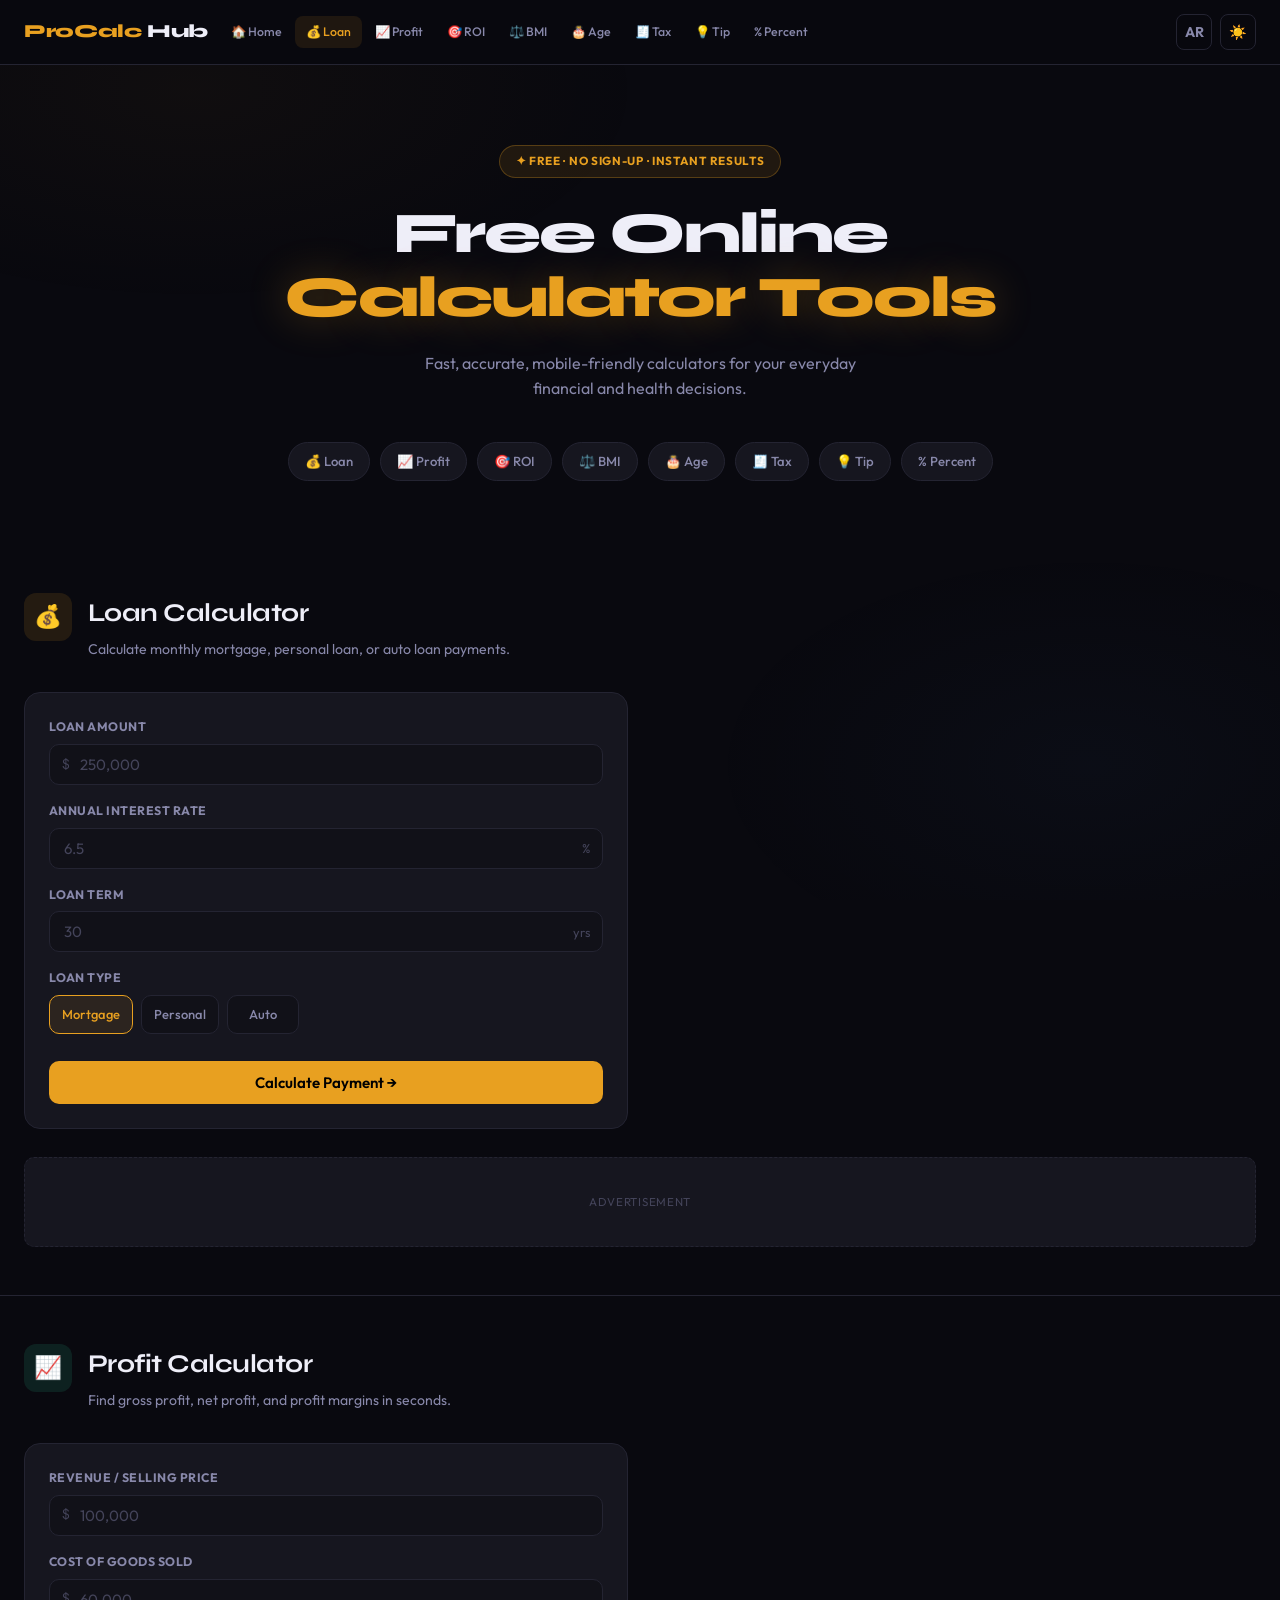
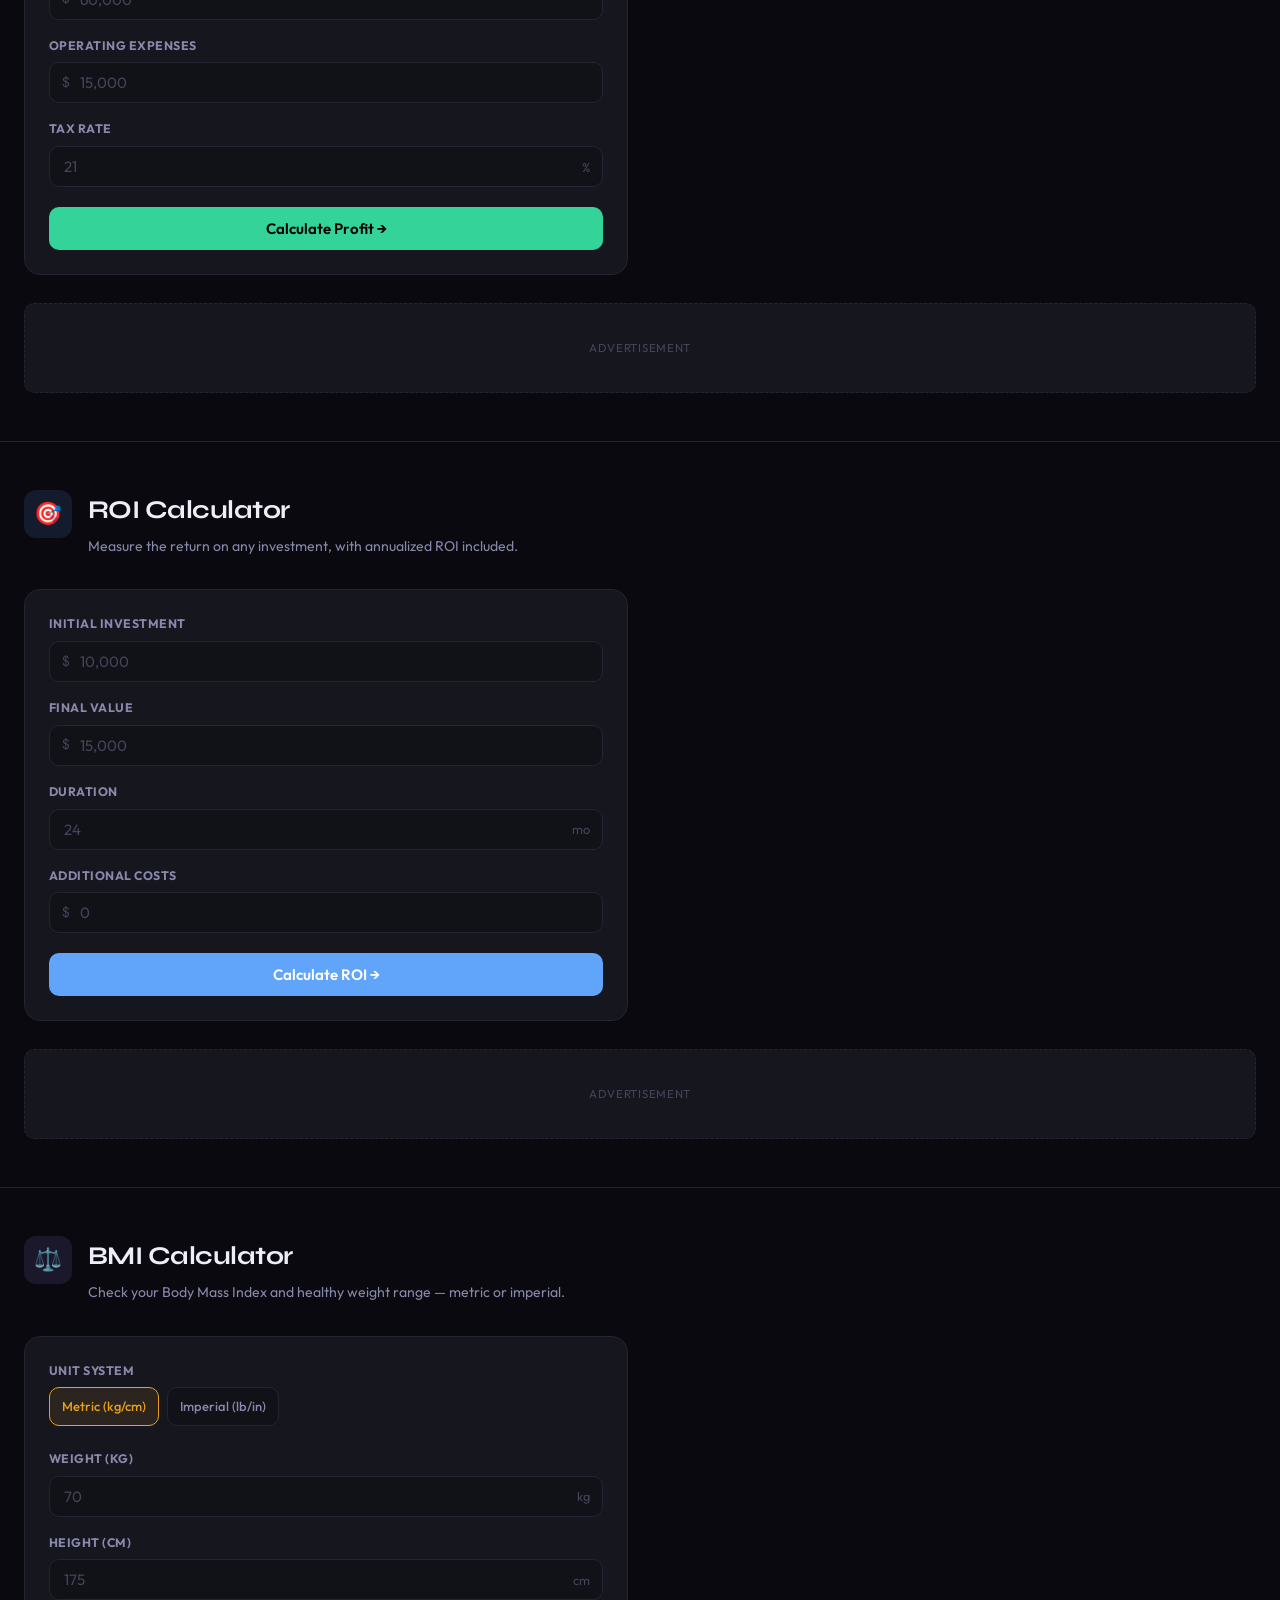
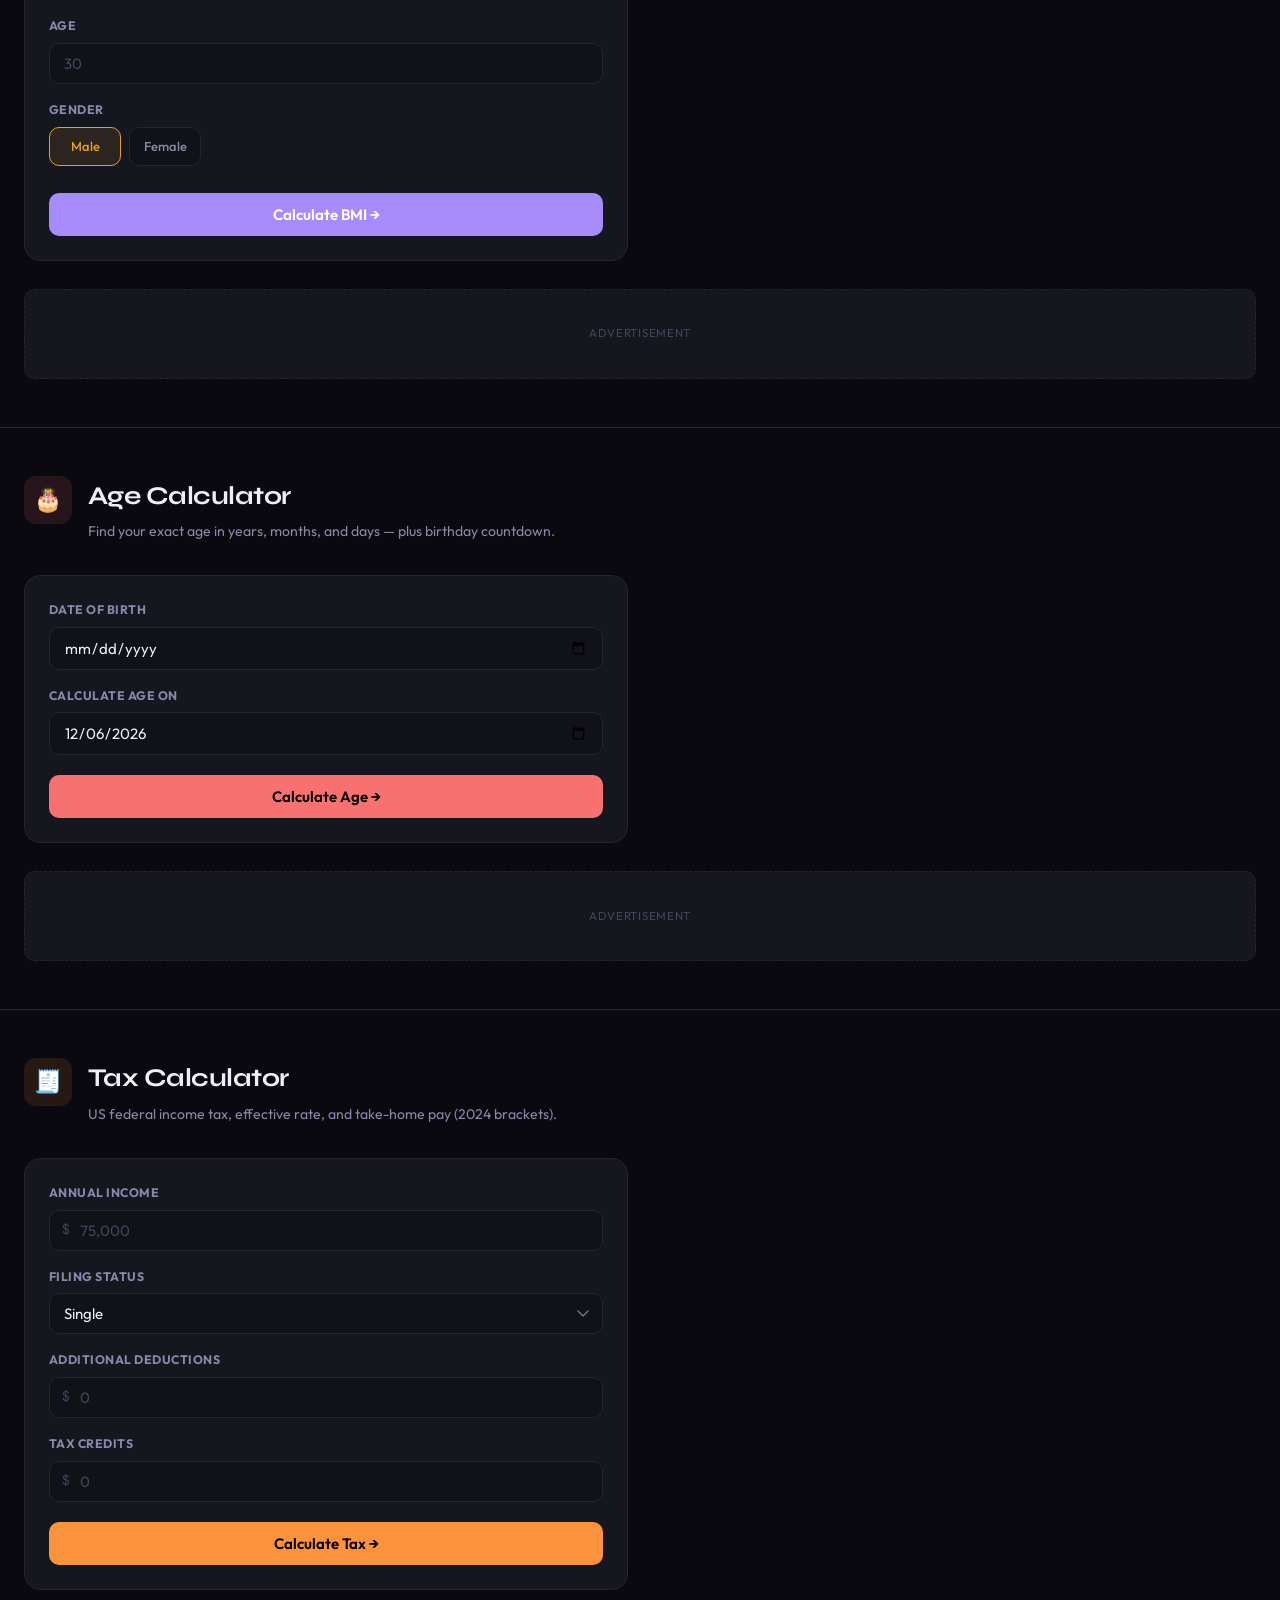
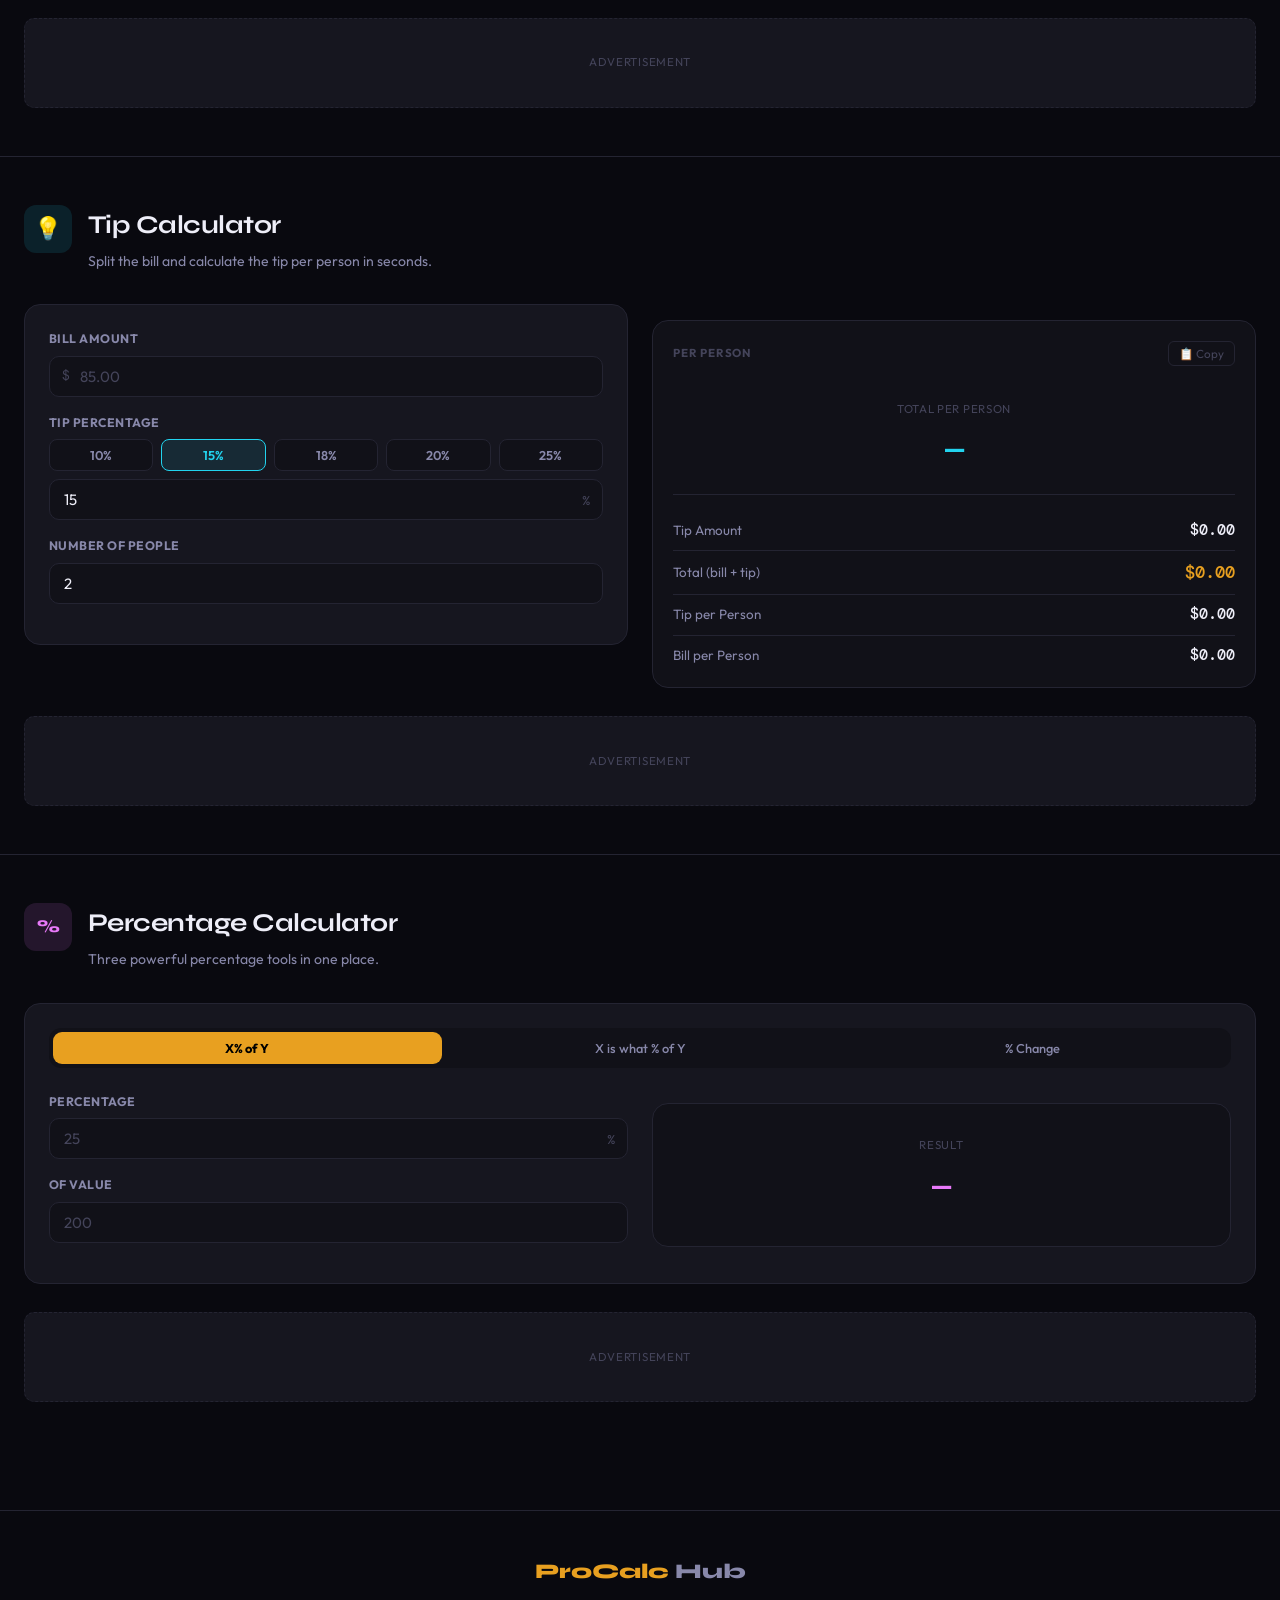
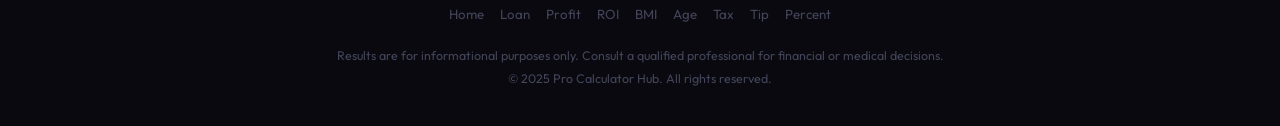
==== commit 636b70a8: "Add files via upload" ====
--- a/index.html
+++ b/index.html
@@ -1,1676 +1,1174 @@
 <!DOCTYPE html>
-<html lang="en">
+<html lang="en" data-theme="dark">
 <head>
-  <meta charset="UTF-8" />
-  <meta name="viewport" content="width=device-width, initial-scale=1.0" />
-  <meta name="robots" content="index, follow" />
-
-  <title>Free Online Calculators – Loan, BMI, ROI, Profit, Tax, Age | Pro Calculator Hub</title>
-  <meta name="description" content="Free online calculators for loan payments, BMI, ROI, profit margin, tax, and age. Fast, accurate, and mobile-friendly tools trusted by thousands of users daily." />
-  <meta name="keywords" content="loan calculator, BMI calculator, ROI calculator, profit calculator, tax calculator, age calculator, free online calculators, financial calculators" />
-  <meta name="author" content="Pro Calculator Hub" />
-  <link rel="canonical" href="https://ahosama1987-eng.github.io/" />
-
-  <meta property="og:type"        content="website" />
-  <meta property="og:url"         content="https://ahosama1987-eng.github.io/" />
-  <meta property="og:title"       content="Free Online Calculators – Loan, BMI, ROI, Profit, Tax, Age" />
-  <meta property="og:description" content="Fast, accurate, mobile-friendly calculators for everyday decisions. No sign-up needed." />
-  <meta property="og:image"       content="https://ahosama1987-eng.github.io/og-image.png" />
-
-  <meta name="twitter:card"        content="summary_large_image" />
-  <meta name="twitter:title"       content="Free Online Calculators – Pro Calculator Hub" />
-  <meta name="twitter:description" content="Instant results for loan, BMI, ROI, profit, and more." />
-  <meta name="twitter:image"       content="https://ahosama1987-eng.github.io/og-image.png" />
-
-  <script type="application/ld+json">{"@context":"https://schema.org","@type":"WebSite","name":"Pro Calculator Hub","url":"https://ahosama1987-eng.github.io/","description":"Free online calculators for loan, BMI, ROI, profit, tax, and age."}</script>
-  <script type="application/ld+json">{"@context":"https://schema.org","@type":"ItemList","name":"Free Online Calculators","itemListElement":[{"@type":"ListItem","position":1,"name":"Loan Calculator","url":"https://ahosama1987-eng.github.io/#loan"},{"@type":"ListItem","position":2,"name":"Profit Calculator","url":"https://ahosama1987-eng.github.io/#profit"},{"@type":"ListItem","position":3,"name":"ROI Calculator","url":"https://ahosama1987-eng.github.io/#roi"},{"@type":"ListItem","position":4,"name":"BMI Calculator","url":"https://ahosama1987-eng.github.io/#bmi"},{"@type":"ListItem","position":5,"name":"Age Calculator","url":"https://ahosama1987-eng.github.io/#age"},{"@type":"ListItem","position":6,"name":"Tax Calculator","url":"https://ahosama1987-eng.github.io/#tax"}]}</script>
-
-  <script async src="https://pagead2.googlesyndication.com/pagead/js/adsbygoogle.js?client=ca-pub-XXXXXXXXXXXXXXXX" crossorigin="anonymous"></script>
-
-  <link rel="preconnect" href="https://fonts.googleapis.com" />
-  <link rel="preconnect" href="https://fonts.gstatic.com" crossorigin />
-  <link href="https://fonts.googleapis.com/css2?family=Syne:wght@700;800&family=DM+Sans:opsz,wght@9..40,400;9..40,500;9..40,600&display=swap" rel="stylesheet" />
-
-  <style>
-    *, *::before, *::after { box-sizing: border-box; margin: 0; padding: 0; }
-
-    :root {
-      --bg:      #0d1117;
-      --surface: #161b22;
-      --card:    #1c2230;
-      --border:  #30363d;
-      --accent:  #2ea043;
-      --blue:    #58a6ff;
-      --text:    #e6edf3;
-      --muted:   #8b949e;
-      --danger:  #f85149;
-      --r:       12px;
-    }
-
-    html { scroll-behavior: smooth; }
-    body { font-family: 'DM Sans', sans-serif; background: var(--bg); color: var(--text); line-height: 1.6; }
-
-    /* NAV */
-    header { position: sticky; top: 0; z-index: 100; background: rgba(13,17,23,.94); backdrop-filter: blur(14px); border-bottom: 1px solid var(--border); }
-    .nav-inner { max-width: 1100px; margin: 0 auto; display: flex; align-items: center; justify-content: space-between; padding: .85rem 1.5rem; gap: 1rem; }
-    .logo { font-family:'Syne',sans-serif; font-size: 1.2rem; font-weight: 800; color: var(--blue); text-decoration: none; white-space: nowrap; }
-    .logo span { color: var(--accent); }
-    nav { display: flex; gap: .2rem; flex-wrap: wrap; }
-    nav a { color: var(--muted); text-decoration: none; font-size: .82rem; font-weight: 500; padding: .38rem .65rem; border-radius: 6px; transition: all .2s; }
-    nav a:hover, nav a.active { color: var(--text); background: var(--card); }
-    .hbg { display: none; background: none; border: 1px solid var(--border); cursor: pointer; color: var(--text); font-size: 1rem; padding: .3rem .7rem; border-radius: 6px; }
-
-    /* HERO */
-    .hero { max-width: 1100px; margin: 0 auto; padding: 4rem 1.5rem 2rem; text-align: center; }
-    .hero h1 { font-family:'Syne',sans-serif; font-size: clamp(2rem,5vw,3.5rem); font-weight: 800; line-height: 1.15; background: linear-gradient(135deg,var(--blue),var(--accent)); -webkit-background-clip: text; -webkit-text-fill-color: transparent; background-clip: text; margin-bottom: 1rem; }
-    .hero p { color: var(--muted); font-size: 1.05rem; max-width: 560px; margin: 0 auto 2rem; }
-    .chips { display: flex; flex-wrap: wrap; gap: .5rem; justify-content: center; }
-    .chip { background: var(--card); border: 1px solid var(--border); color: var(--text); text-decoration: none; padding: .45rem 1.1rem; border-radius: 999px; font-size: .85rem; font-weight: 500; transition: all .2s; }
-    .chip:hover { border-color: var(--blue); color: var(--blue); }
-
-    /* ADS */
-    .ad-wrap { max-width: 1100px; margin: 1.2rem auto; padding: 0 1.5rem; }
-    .ad-label { font-size: .67rem; color: var(--muted); text-align: center; margin-bottom: .3rem; text-transform: uppercase; letter-spacing: 1px; }
-    .ad-box { background: var(--surface); border: 1px dashed var(--border); border-radius: var(--r); min-height: 90px; display: flex; align-items: center; justify-content: center; overflow: hidden; }
-    .ad-side { background: var(--surface); border: 1px dashed var(--border); border-radius: var(--r); min-height: 280px; display: flex; flex-direction: column; align-items: center; justify-content: center; overflow: hidden; }
-
-    /* LAYOUT */
-    hr { border: none; border-top: 1px solid var(--border); max-width: 1100px; margin: 0 auto; }
-    .sec { max-width: 1100px; margin: 0 auto; padding: 2rem 1.5rem; }
-    .sec-title { font-family:'Syne',sans-serif; font-size: 1.45rem; font-weight: 700; margin-bottom: .4rem; }
-    .sec-desc { color: var(--muted); font-size: .9rem; margin-bottom: 1.5rem; }
-    .two-col { display: grid; grid-template-columns: 1fr 300px; gap: 1.75rem; align-items: start; }
-
-    /* CARD */
-    .card { background: var(--card); border: 1px solid var(--border); border-radius: var(--r); padding: 1.75rem; box-shadow: 0 4px 24px rgba(0,0,0,.4); }
-    .fields { display: grid; grid-template-columns: 1fr 1fr; gap: 1rem; }
-    .field { display: flex; flex-direction: column; gap: .4rem; }
-    .field label { font-size: .78rem; font-weight: 600; color: var(--muted); text-transform: uppercase; letter-spacing: .5px; }
-    .field input, .field select { background: var(--surface); border: 1px solid var(--border); color: var(--text); border-radius: 8px; padding: .65rem .9rem; font-size: .95rem; font-family:'DM Sans',sans-serif; transition: border-color .2s; width: 100%; }
-    .field input:focus, .field select:focus { outline: none; border-color: var(--blue); }
-    .field input[type="date"] { color-scheme: dark; }
-    .s2 { grid-column: 1 / -1; }
-    .btn { background: var(--accent); color: #fff; border: none; border-radius: 8px; padding: .75rem; font-size: .95rem; font-family:'DM Sans',sans-serif; font-weight: 600; cursor: pointer; transition: all .2s; width: 100%; }
-    .btn:hover { filter: brightness(1.12); transform: translateY(-1px); }
-    .btn:active { transform: translateY(0); }
-    .result { background: var(--surface); border: 1px solid var(--border); border-left: 3px solid var(--accent); border-radius: var(--r); padding: 1.1rem 1.4rem; margin-top: 1.2rem; display: none; }
-    .result.on { display: block; }
-    .rr { display: flex; justify-content: space-between; align-items: center; padding: .42rem 0; border-bottom: 1px solid var(--border); font-size: .92rem; }
-    .rr:last-child { border-bottom: none; }
-    .rl { color: var(--muted); }
-    .rv { font-weight: 600; color: var(--blue); }
-    .err { color: var(--danger); font-size: .83rem; margin-top: .5rem; display: none; }
-    .err.on { display: block; }
-
-    /* FOOTER */
-    footer { border-top: 1px solid var(--border); background: var(--surface); margin-top: 4rem; padding: 2.5rem 1.5rem; text-align: center; }
-    .flinks { display: flex; flex-wrap: wrap; gap: .4rem; justify-content: center; margin-bottom: 1rem; }
-    .flinks a { color: var(--muted); text-decoration: none; font-size: .83rem; padding: .3rem .55rem; border-radius: 5px; transition: color .2s; }
-    .flinks a:hover { color: var(--blue); }
-    footer p { color: var(--muted); font-size: .8rem; margin-top: .4rem; }
-
-    /* MOBILE */
-    @media (max-width: 800px) {
-      .hbg { display: block; }
-      nav { display: none; position: absolute; top: 58px; left: 0; right: 0; background: var(--surface); border-bottom: 1px solid var(--border); flex-direction: column; padding: .75rem 1.5rem; gap: .05rem; }
-      nav.open { display: flex; }
-      .two-col { grid-template-columns: 1fr; }
-      .fields { grid-template-columns: 1fr; }
-      .ad-side { min-height: 100px; }
-    }
-    [id] { scroll-margin-top: 70px; }
-  
-    /* ===== LIGHT MODE ===== */
-    body.light-mode {
-      --bg: #f5f7fb;
-      --surface: #ffffff;
-      --card: #ffffff;
-      --border: #d0d7de;
-      --text: #111827;
-      --muted: #4b5563;
-    }
-
-    /* TOGGLE BUTTONS */
-    .top-btn{
-      background: var(--card);
-      border:1px solid var(--border);
-      color:var(--text);
-      padding:.45rem .7rem;
-      border-radius:8px;
-      cursor:pointer;
-      font-size:.82rem;
-      font-weight:700;
-      transition:.2s;
-    }
-
-    .top-btn:hover{
-      border-color:var(--blue);
-      color:var(--blue);
-    }
-
-    /* RTL SUPPORT */
-    html[dir="rtl"] body{
-      text-align:right;
-    }
-
-    html[dir="rtl"] .nav-inner,
-    html[dir="rtl"] .rr{
-      direction:rtl;
-    }
-
-    html[dir="rtl"] .rr{
-      flex-direction:row-reverse;
-    }
-
-    html[dir="rtl"] .fields{
-      direction:rtl;
-    }
-  </style>
+<meta charset="UTF-8">
+<meta name="viewport" content="width=device-width, initial-scale=1.0">
+<title>ProCalc Hub — Free Online Calculators</title>
+<meta name="description" content="Free online calculators for loan, BMI, ROI, profit, tax, age, tip & percentage.">
+<meta name="robots" content="index, follow">
+<link rel="preconnect" href="https://fonts.googleapis.com">
+<link rel="preconnect" href="https://fonts.gstatic.com" crossorigin>
+<link href="https://fonts.googleapis.com/css2?family=Syne:wght@400;600;700;800&family=DM+Mono:wght@400;500&family=Outfit:wght@300;400;500;600&family=Cairo:wght@400;500;600;700;800&display=swap" rel="stylesheet">
+<style>
+:root{
+  --bg:#09090f;--surface:#111118;--card:#16161f;--border:#242432;--border2:#2e2e42;
+  --accent:#e8a020;--accent-d:rgba(232,160,32,.1);--accent-g:rgba(232,160,32,.2);
+  --text:#eeeef8;--text2:#8888aa;--text3:#44445a;
+  --green:#34d399;--red:#f87171;--blue:#60a5fa;--purple:#a78bfa;
+  --orange:#fb923c;--cyan:#22d3ee;--pink:#e879f9;
+  --r:16px;--rs:10px;--sh:0 12px 40px rgba(0,0,0,.5);--t:.18s ease;
+}
+[data-theme="light"]{
+  --bg:#f0f2f9;--surface:#fff;--card:#fff;--border:#dde0f0;--border2:#e8ebf8;
+  --accent:#c8880a;--accent-d:rgba(200,136,10,.08);--accent-g:rgba(200,136,10,.16);
+  --text:#111122;--text2:#4a4a6a;--text3:#aaaacc;
+  --green:#059669;--red:#dc2626;--blue:#2563eb;--purple:#7c3aed;
+  --orange:#ea580c;--cyan:#0891b2;--pink:#c026d3;--sh:0 4px 24px rgba(0,0,0,.07);
+}
+*,*::before,*::after{box-sizing:border-box;margin:0;padding:0}
+html{scroll-behavior:smooth;scroll-padding-top:72px}
+body{
+  font-family:'Outfit',sans-serif;background:var(--bg);color:var(--text);
+  line-height:1.6;overflow-x:hidden;transition:background .3s,color .3s;
+}
+[dir="rtl"] body,[dir="rtl"]{font-family:'Cairo',sans-serif}
+[dir="rtl"] .logo,[dir="rtl"] .sec-title,[dir="rtl"] .hero h1{font-family:'Cairo',sans-serif}
+[dir="rtl"] .nav-in{flex-direction:row-reverse}
+[dir="rtl"] .sec-hd{flex-direction:row-reverse}
+[dir="rtl"] .rrow{flex-direction:row-reverse}
+[dir="rtl"] input,[dir="rtl"] select{text-align:right}
+[dir="rtl"] select{background-position:left 13px center;padding-right:14px;padding-left:36px}
+[dir="rtl"] .iw .pre{left:auto;right:13px}
+[dir="rtl"] .iw.has-pre input{padding-left:14px;padding-right:30px}
+[dir="rtl"] .iw .suf{right:auto;left:13px}
+[dir="rtl"] .iw.has-suf input{padding-right:14px;padding-left:34px}
+[dir="rtl"] .res-hd{flex-direction:row-reverse}
+[dir="rtl"] .sec-hd .sec-title,[dir="rtl"] .sec-hd .sec-desc{text-align:right}
+[dir="rtl"] .ft-links,[dir="rtl"] .pills,[dir="rtl"] .radio-row{flex-direction:row-reverse}
+[dir="rtl"] .pct-tabs{flex-direction:row-reverse}
+[dir="rtl"] .tip-presets{flex-direction:row-reverse}
+[dir="rtl"] .nav-links{flex-direction:row-reverse}
+body::before{
+  content:'';position:fixed;inset:0;
+  background:radial-gradient(ellipse 60% 40% at 15% 10%,rgba(232,160,32,.035) 0%,transparent 60%),
+             radial-gradient(ellipse 50% 40% at 85% 85%,rgba(96,165,250,.03) 0%,transparent 60%);
+  pointer-events:none;z-index:0;
+}
+a{text-decoration:none;color:inherit}
+/* progress */
+#prog{position:fixed;top:0;left:0;height:2px;background:linear-gradient(90deg,var(--accent),#f0c060);z-index:999;width:0%;transition:width .08s linear}
+/* nav */
+#nav{position:sticky;top:0;z-index:100;background:rgba(9,9,15,.88);backdrop-filter:blur(24px);border-bottom:1px solid var(--border);transition:background .3s}
+[data-theme="light"] #nav{background:rgba(240,242,249,.88)}
+.nav-in{max-width:1280px;margin:0 auto;padding:0 24px;height:64px;display:flex;align-items:center;gap:12px}
+.logo{font-family:'Syne',sans-serif;font-weight:800;font-size:1.15rem;color:var(--accent);letter-spacing:-.02em;white-space:nowrap;flex-shrink:0}
+.logo em{color:var(--text);font-style:normal}
+.nav-links{display:flex;align-items:center;gap:2px;flex:1;overflow-x:auto;scrollbar-width:none;padding:4px 0}
+.nav-links::-webkit-scrollbar{display:none}
+.nav-link{font-size:.77rem;font-weight:500;color:var(--text2);padding:6px 11px;border-radius:8px;white-space:nowrap;transition:all var(--t)}
+.nav-link:hover{color:var(--text);background:var(--border)}
+.nav-link.active{color:var(--accent);background:var(--accent-d)}
+.nav-act{display:flex;align-items:center;gap:8px;flex-shrink:0}
+.ico-btn{width:36px;height:36px;border-radius:8px;border:1px solid var(--border);background:transparent;color:var(--text2);cursor:pointer;display:flex;align-items:center;justify-content:center;font-size:.88rem;font-weight:700;transition:all var(--t);font-family:'Outfit',sans-serif}
+.ico-btn:hover{border-color:var(--accent);color:var(--accent);background:var(--accent-d)}
+/* hero */
+.hero{max-width:1280px;margin:0 auto;padding:80px 24px 64px;text-align:center;position:relative;z-index:1}
+.badge{display:inline-flex;align-items:center;gap:6px;background:var(--accent-d);border:1px solid rgba(232,160,32,.28);color:var(--accent);font-size:.73rem;font-weight:700;padding:6px 16px;border-radius:100px;margin-bottom:24px;letter-spacing:.06em;text-transform:uppercase}
+.hero h1{font-family:'Syne',sans-serif;font-size:clamp(2rem,5vw,3.6rem);font-weight:800;line-height:1.12;letter-spacing:-.035em;margin-bottom:20px}
+.hero h1 .hl{color:var(--accent);text-shadow:0 0 40px rgba(232,160,32,.3)}
+.hero p{font-size:1rem;color:var(--text2);max-width:480px;margin:0 auto 40px}
+.pills{display:flex;flex-wrap:wrap;gap:10px;justify-content:center}
+.pill{display:inline-flex;align-items:center;gap:6px;background:var(--card);border:1px solid var(--border);color:var(--text2);font-size:.82rem;font-weight:500;padding:8px 16px;border-radius:100px;transition:all var(--t)}
+.pill:hover{border-color:var(--accent);color:var(--accent);background:var(--accent-d);transform:translateY(-2px)}
+/* section */
+.sec{max-width:1280px;margin:0 auto;padding:48px 24px;position:relative;z-index:1}
+.sec+.sec{border-top:1px solid var(--border)}
+.sec-hd{display:flex;align-items:flex-start;gap:16px;margin-bottom:32px}
+.sec-ico{width:48px;height:48px;border-radius:12px;display:flex;align-items:center;justify-content:center;font-size:1.4rem;flex-shrink:0}
+.sec-title{font-family:'Syne',sans-serif;font-size:1.6rem;font-weight:700;letter-spacing:-.02em;margin-bottom:4px}
+.sec-desc{font-size:.88rem;color:var(--text2)}
+/* grid & card */
+.grid2{display:grid;grid-template-columns:1fr 1fr;gap:24px;align-items:start}
+@media(max-width:680px){.grid2{grid-template-columns:1fr}}
+.card{background:var(--card);border:1px solid var(--border);border-radius:var(--r);padding:24px;transition:border-color var(--t),box-shadow var(--t)}
+.card:hover{border-color:var(--border2);box-shadow:var(--sh)}
+/* form */
+.fg{margin-bottom:16px}
+.fg label{display:block;font-size:.77rem;font-weight:700;color:var(--text2);margin-bottom:7px;letter-spacing:.04em;text-transform:uppercase}
+[dir="rtl"] .fg label{letter-spacing:0;text-align:right}
+.iw{position:relative}
+.iw .pre{position:absolute;left:13px;top:50%;transform:translateY(-50%);color:var(--text3);font-family:'DM Mono',monospace;font-size:.84rem;pointer-events:none}
+.iw .suf{position:absolute;right:13px;top:50%;transform:translateY(-50%);color:var(--text3);font-size:.8rem;pointer-events:none}
+input[type="number"],input[type="text"],input[type="date"],select{
+  width:100%;background:var(--surface);border:1px solid var(--border);border-radius:var(--rs);
+  padding:10px 14px;font-family:'Outfit',sans-serif;font-size:.94rem;color:var(--text);
+  transition:border-color var(--t),box-shadow var(--t);-webkit-appearance:none;appearance:none;
+}
+[dir="rtl"] input[type="number"],[dir="rtl"] input[type="text"],[dir="rtl"] input[type="date"],[dir="rtl"] select{font-family:'Cairo',sans-serif}
+.iw.has-pre input{padding-left:30px}
+.iw.has-suf input{padding-right:34px}
+input:focus,select:focus{outline:none;border-color:var(--accent);box-shadow:0 0 0 3px var(--accent-g)}
+input::placeholder{color:var(--text3)}
+select{background-image:url("data:image/svg+xml,%3Csvg xmlns='http://www.w3.org/2000/svg' width='12' height='8'%3E%3Cpath d='M1 1l5 5 5-5' stroke='%236b7280' stroke-width='1.5' fill='none' stroke-linecap='round'/%3E%3C/svg%3E");background-repeat:no-repeat;background-position:right 13px center;padding-right:36px;cursor:pointer}
+.radio-row{display:flex;gap:8px;flex-wrap:wrap}
+.rb input{display:none}
+.rb label{display:block;text-align:center;padding:8px 12px;min-width:72px;border:1px solid var(--border);border-radius:var(--rs);cursor:pointer;font-size:.81rem;font-weight:500;color:var(--text2);background:var(--surface);transition:all var(--t);text-transform:none;letter-spacing:0}
+.rb input:checked+label{border-color:var(--accent);color:var(--accent);background:var(--accent-d)}
+/* buttons */
+.btn{width:100%;padding:12px 20px;border-radius:var(--rs);border:none;font-family:'Outfit',sans-serif;font-size:.94rem;font-weight:600;cursor:pointer;transition:all var(--t);display:flex;align-items:center;justify-content:center;gap:8px;margin-top:20px}
+[dir="rtl"] .btn{font-family:'Cairo',sans-serif}
+.btn-p{background:var(--accent);color:#000}
+.btn-p:hover{filter:brightness(1.1);transform:translateY(-1px);box-shadow:0 6px 20px var(--accent-g)}
+.btn-p:active{transform:translateY(0)}
+/* error */
+.err{display:none;align-items:center;gap:8px;color:var(--red);font-size:.81rem;padding:10px 14px;background:rgba(248,113,113,.07);border:1px solid rgba(248,113,113,.2);border-radius:var(--rs);margin-top:12px}
+.err.on{display:flex}
+/* results */
+.res{background:var(--surface);border:1px solid var(--border);border-radius:var(--r);padding:20px;margin-top:16px;display:none}
+.res.on{display:block;animation:fadeUp .28s ease}
+@keyframes fadeUp{from{opacity:0;transform:translateY(8px)}to{opacity:1;transform:translateY(0)}}
+.res-hd{display:flex;align-items:center;justify-content:space-between;margin-bottom:16px}
+.res-lbl{font-size:.72rem;font-weight:700;letter-spacing:.07em;text-transform:uppercase;color:var(--text3)}
+[dir="rtl"] .res-lbl{letter-spacing:0}
+.copy-btn{display:flex;align-items:center;gap:5px;font-size:.73rem;color:var(--text3);background:none;border:1px solid var(--border);padding:4px 10px;border-radius:6px;cursor:pointer;transition:all var(--t);font-family:'Outfit',sans-serif}
+.copy-btn:hover{color:var(--accent);border-color:var(--accent)}
+.copy-btn.ok{color:var(--green);border-color:var(--green)}
+.rrow{display:flex;align-items:center;justify-content:space-between;padding:8px 0;border-bottom:1px solid var(--border)}
+.rrow:last-child{border-bottom:none;padding-bottom:0}
+.rlabel{font-size:.84rem;color:var(--text2)}
+.rval{font-family:'DM Mono',monospace;font-size:.92rem;font-weight:500;color:var(--text)}
+.rval.g{color:var(--green)}.rval.r{color:var(--red)}.rval.a{color:var(--accent);font-size:1.05rem}
+.hero-res{text-align:center;padding:18px 0 16px;border-bottom:1px solid var(--border);margin-bottom:16px}
+.hero-res-lbl{font-size:.72rem;text-transform:uppercase;letter-spacing:.06em;color:var(--text3);margin-bottom:8px}
+[dir="rtl"] .hero-res-lbl{letter-spacing:0}
+.hero-res-val{font-family:'DM Mono',monospace;font-size:2rem;font-weight:500;color:var(--accent)}
+.hero-res-sub{font-size:.78rem;color:var(--text3);margin-top:4px}
+/* bmi gauge */
+.bmi-gauge-wrap{display:flex;flex-direction:column;align-items:center;padding:12px 0 8px}
+.bmi-cat-badge{display:inline-block;padding:4px 16px;border-radius:100px;font-size:.8rem;font-weight:700;margin-top:8px}
+/* amortization */
+.amort-btn{display:flex;align-items:center;justify-content:center;gap:6px;font-size:.8rem;color:var(--text3);background:none;border:none;cursor:pointer;margin-top:14px;width:100%;padding:8px;border-top:1px solid var(--border);transition:color var(--t);font-family:'Outfit',sans-serif}
+[dir="rtl"] .amort-btn{font-family:'Cairo',sans-serif}
+.amort-btn:hover{color:var(--accent)}
+.amort-wrap{display:none;overflow-x:auto;margin-top:12px;max-height:320px;overflow-y:auto}
+.amort-wrap.on{display:block}
+.amort-tbl{width:100%;border-collapse:collapse;font-size:.76rem;font-family:'DM Mono',monospace}
+.amort-tbl th{padding:8px 10px;text-align:right;color:var(--text3);font-size:.7rem;text-transform:uppercase;border-bottom:1px solid var(--border);position:sticky;top:0;background:var(--surface)}
+.amort-tbl th:first-child{text-align:left}
+[dir="rtl"] .amort-tbl th{text-align:left}
+[dir="rtl"] .amort-tbl th:first-child{text-align:right}
+.amort-tbl td{padding:5px 10px;text-align:right;border-bottom:1px solid var(--border);color:var(--text2)}
+.amort-tbl td:first-child{text-align:left;color:var(--text3)}
+[dir="rtl"] .amort-tbl td{text-align:left}
+[dir="rtl"] .amort-tbl td:first-child{text-align:right}
+.amort-tbl tr:last-child td{border-bottom:none}
+.amort-tbl tr:nth-child(even) td{background:rgba(255,255,255,.015)}
+[data-theme="light"] .amort-tbl tr:nth-child(even) td{background:rgba(0,0,0,.015)}
+/* tip */
+.tip-presets{display:flex;gap:8px;flex-wrap:wrap;margin-bottom:8px}
+.tpre{flex:1;min-width:48px;padding:7px 8px;border:1px solid var(--border);border-radius:8px;background:var(--surface);color:var(--text2);font-size:.8rem;font-weight:600;cursor:pointer;text-align:center;transition:all var(--t);font-family:'Outfit',sans-serif}
+.tpre:hover{border-color:var(--cyan);color:var(--cyan)}
+.tpre.on{border-color:var(--cyan);background:rgba(34,211,238,.1);color:var(--cyan)}
+/* pct tabs */
+.pct-tabs{display:flex;gap:4px;background:var(--surface);border-radius:12px;padding:4px;margin-bottom:24px}
+.ptab{flex:1;padding:8px;border:none;background:none;border-radius:9px;color:var(--text2);font-size:.8rem;font-weight:500;cursor:pointer;transition:all var(--t);font-family:'Outfit',sans-serif;white-space:nowrap}
+[dir="rtl"] .ptab{font-family:'Cairo',sans-serif}
+.ptab.on{background:var(--accent);color:#000;font-weight:700}
+/* ad */
+.ad{height:90px;background:var(--card);border:1px dashed var(--border);border-radius:var(--rs);display:flex;align-items:center;justify-content:center;color:var(--text3);font-size:.72rem;letter-spacing:.06em;text-transform:uppercase;margin:28px 0 0}
+/* footer */
+footer{border-top:1px solid var(--border);margin-top:60px;padding:44px 24px 36px;text-align:center;position:relative;z-index:1}
+.ft-inner{max-width:1280px;margin:0 auto}
+.ft-logo{font-family:'Syne',sans-serif;font-weight:800;font-size:1.3rem;color:var(--accent);margin-bottom:16px}
+[dir="rtl"] .ft-logo{font-family:'Cairo',sans-serif}
+.ft-logo em{color:var(--text2);font-style:normal}
+.ft-links{display:flex;flex-wrap:wrap;gap:16px;justify-content:center;margin-bottom:20px}
+.ft-link{font-size:.83rem;color:var(--text3);transition:color var(--t)}
+.ft-link:hover{color:var(--accent)}
+.ft-copy{font-size:.78rem;color:var(--text3);line-height:1.8}
+/* back to top */
+#btt{position:fixed;bottom:28px;right:28px;width:44px;height:44px;border-radius:12px;background:var(--accent);color:#000;border:none;cursor:pointer;display:none;align-items:center;justify-content:center;font-size:1.2rem;box-shadow:0 4px 20px rgba(0,0,0,.35);transition:all var(--t);z-index:50;font-weight:700}
+#btt.on{display:flex}
+#btt:hover{transform:translateY(-3px);filter:brightness(1.1)}
+@media(max-width:768px){.nav-links{display:none}.hero{padding:48px 20px 40px}.sec{padding:36px 20px}.hero h1{font-size:2rem}}
+</style>
 </head>
 <body>
-
-<header>
-  <div class="nav-inner">
-    <a href="#" class="logo">Pro<span>Calc</span> Hub</a>
-    <div style="display:flex;align-items:center;gap:.5rem;">
-      <button id="langToggle" class="top-btn" aria-label="Toggle Language">AR</button>
-      <button id="themeToggle" class="top-btn" aria-label="Toggle Theme">☀️</button>
-      <button class="hbg" aria-label="Menu" onclick="document.querySelector('nav').classList.toggle('open')">☰</button>
-    </div>
-    <nav aria-label="Main navigation">
-      <a href="#">🏠 <span data-en="Home" data-ar="الرئيسية">Home</span></a>
-      <a href="#loan">💰 <span data-en="Loan" data-ar="القروض">Loan</span></a>
-      <a href="#profit">📈 <span data-en="Profit" data-ar="الأرباح">Profit</span></a>
-      <a href="#roi">🎯 <span data-en="ROI" data-ar="العائد">ROI</span></a>
-      <a href="#bmi">⚖️ <span data-en="BMI" data-ar="مؤشر الجسم">BMI</span></a>
-      <a href="#age">🎂 <span data-en="Age" data-ar="العمر">Age</span></a>
-      <a href="#tax">🧾 <span data-en="Tax" data-ar="الضرائب">Tax</span></a>
-    </nav>
-  </div>
-</header>
-
-<main>
-
-<section class="hero" aria-labelledby="main-h1">
-  <h1 id="main-h1" data-en="Free Online Calculator Tools" data-ar="أدوات حساب مجانية أونلاين">Free Online<br>Calculator Tools</h1>
-  <p data-en="Fast, accurate, mobile-friendly calculators for your everyday financial and health decisions — no sign-up required." data-ar="حاسبات سريعة ودقيقة ومتوافقة مع الهاتف لاتخاذ قراراتك المالية والصحية بسهولة.">Fast, accurate, mobile-friendly calculators for your everyday financial and health decisions — no sign-up required.</p>
-  <div class="chips">
-    <a href="#loan" class="chip">💰 Loan</a>
-    <a href="#profit" class="chip">📈 Profit</a>
-    <a href="#roi" class="chip">🎯 ROI</a>
-    <a href="#bmi" class="chip">⚖️ BMI</a>
-    <a href="#age" class="chip">🎂 Age</a>
-    <a href="#tax" class="chip">🧾 Tax</a>
+<div id="prog"></div>
+
+<!-- NAV -->
+<nav id="nav">
+  <div class="nav-in">
+    <a href="#" class="logo">ProCalc<em> Hub</em></a>
+    <div class="nav-links">
+      <a href="#"       class="nav-link active" data-i18n="nav_home">🏠 Home</a>
+      <a href="#loan"   class="nav-link" data-i18n="nav_loan">💰 Loan</a>
+      <a href="#profit" class="nav-link" data-i18n="nav_profit">📈 Profit</a>
+      <a href="#roi"    class="nav-link" data-i18n="nav_roi">🎯 ROI</a>
+      <a href="#bmi"    class="nav-link" data-i18n="nav_bmi">⚖️ BMI</a>
+      <a href="#age"    class="nav-link" data-i18n="nav_age">🎂 Age</a>
+      <a href="#tax"    class="nav-link" data-i18n="nav_tax">🧾 Tax</a>
+      <a href="#tip"    class="nav-link" data-i18n="nav_tip">💡 Tip</a>
+      <a href="#percent" class="nav-link" data-i18n="nav_pct">% Percent</a>
+    </div>
+    <div class="nav-act">
+      <button class="ico-btn" id="langBtn" onclick="toggleLang()">AR</button>
+      <button class="ico-btn" id="themeBtn" onclick="toggleTheme()">☀️</button>
+    </div>
+  </div>
+</nav>
+
+<!-- HERO -->
+<section class="hero">
+  <div class="badge" data-i18n="hero_badge">✦ Free · No sign-up · Instant results</div>
+  <h1><span data-i18n="hero_h1a">Free Online</span><br><span class="hl" data-i18n="hero_h1b">Calculator Tools</span></h1>
+  <p data-i18n="hero_p">Fast, accurate, mobile-friendly calculators for your everyday financial and health decisions.</p>
+  <div class="pills">
+    <a href="#loan"    class="pill" data-i18n="nav_loan">💰 Loan</a>
+    <a href="#profit"  class="pill" data-i18n="nav_profit">📈 Profit</a>
+    <a href="#roi"     class="pill" data-i18n="nav_roi">🎯 ROI</a>
+    <a href="#bmi"     class="pill" data-i18n="nav_bmi">⚖️ BMI</a>
+    <a href="#age"     class="pill" data-i18n="nav_age">🎂 Age</a>
+    <a href="#tax"     class="pill" data-i18n="nav_tax">🧾 Tax</a>
+    <a href="#tip"     class="pill" data-i18n="nav_tip">💡 Tip</a>
+    <a href="#percent" class="pill" data-i18n="nav_pct">% Percent</a>
   </div>
 </section>
 
-<div class="ad-wrap" aria-label="Advertisement">
-  <p class="ad-label">Advertisement</p>
-  <div class="ad-box">
-    <ins class="adsbygoogle" style="display:block;width:100%;min-height:90px;"
-         data-ad-client="ca-pub-XXXXXXXXXXXXXXXX" data-ad-slot="1111111111"
-         data-ad-format="horizontal" data-full-width-responsive="true"></ins>
-    <script>(adsbygoogle = window.adsbygoogle || []).push({});</script>
-  </div>
-</div>
-
-<hr />
-<section class="sec" id="loan" aria-labelledby="h-loan">
-  <h2 class="sec-title" id="h-loan" data-en="💰 Loan Calculator" data-ar="💰 حاسبة القروض">💰 Loan Calculator</h2>
-  <p class="sec-desc" data-en="Calculate your monthly mortgage, personal loan, or auto loan payment instantly." data-ar="احسب القسط الشهري للقروض العقارية والشخصية وقروض السيارات فوراً.">Calculate your monthly mortgage, personal loan, or auto loan payment instantly.</p>
-  <div class="two-col">
+<!-- ══ LOAN ══ -->
+<section class="sec" id="loan">
+  <div class="sec-hd">
+    <div class="sec-ico" style="background:rgba(232,160,32,.12);color:#e8a020">💰</div>
+    <div>
+      <div class="sec-title" data-i18n="loan_title">Loan Calculator</div>
+      <div class="sec-desc"  data-i18n="loan_desc">Calculate monthly mortgage, personal loan, or auto loan payments.</div>
+    </div>
+  </div>
+  <div class="grid2">
     <div class="card">
-      <div class="fields">
-        <div class="field"><label for="l-amt">Loan Amount ($)</label><input type="number" id="l-amt" placeholder="e.g. 250000" min="0" /></div>
-        <div class="field"><label for="l-rate">Annual Interest Rate (%)</label><input type="number" id="l-rate" placeholder="e.g. 6.5" step="0.01" min="0" /></div>
-        <div class="field"><label for="l-term">Loan Term (years)</label><input type="number" id="l-term" placeholder="e.g. 30" min="1" /></div>
-        <div class="field"><label for="l-type">Loan Type</label>
-          <select id="l-type"><option>Mortgage</option><option>Personal Loan</option><option>Auto Loan</option></select>
-        </div>
-        <div class="field s2">
-          <button class="btn" onclick="calcLoan()">Calculate Loan Payment</button>
-          <p class="err" id="l-err">⚠ Please fill all fields with valid values.</p>
-        </div>
-      </div>
-      <div class="result" id="l-res" aria-live="polite">
-        <div class="rr"><span class="rl">Monthly Payment</span><span class="rv" id="l-mo"></span></div>
-        <div class="rr"><span class="rl">Total Payment</span><span class="rv" id="l-tot"></span></div>
-        <div class="rr"><span class="rl">Total Interest Paid</span><span class="rv" id="l-int"></span></div>
-      </div>
-    </div>
+      <div class="fg">
+        <label data-i18n="loan_amount">Loan Amount</label>
+        <div class="iw has-pre"><span class="pre">$</span>
+          <input type="number" id="lAmt" data-i18n-ph="ph_amount" placeholder="250,000" min="0">
+        </div>
+      </div>
+      <div class="fg">
+        <label data-i18n="loan_rate">Annual Interest Rate</label>
+        <div class="iw has-suf">
+          <input type="number" id="lRate" placeholder="6.5" min="0" max="100" step="0.01">
+          <span class="suf">%</span>
+        </div>
+      </div>
+      <div class="fg">
+        <label data-i18n="loan_term">Loan Term</label>
+        <div class="iw has-suf">
+          <input type="number" id="lTerm" data-i18n-ph="ph_years" placeholder="30" min="1" max="50">
+          <span class="suf" data-i18n="unit_yrs">yrs</span>
+        </div>
+      </div>
+      <div class="fg">
+        <label data-i18n="loan_type">Loan Type</label>
+        <div class="radio-row">
+          <div class="rb"><input type="radio" name="lType" id="lt1" value="Mortgage" checked><label for="lt1" data-i18n="loan_mortgage">Mortgage</label></div>
+          <div class="rb"><input type="radio" name="lType" id="lt2" value="Personal"><label for="lt2" data-i18n="loan_personal">Personal</label></div>
+          <div class="rb"><input type="radio" name="lType" id="lt3" value="Auto"><label for="lt3" data-i18n="loan_auto">Auto</label></div>
+        </div>
+      </div>
+      <div class="err" id="lErr" data-i18n="err_fill">⚠ Please fill all fields with valid values.</div>
+      <button class="btn btn-p" onclick="calcLoan()" data-i18n="loan_btn">Calculate Payment →</button>
+    </div>
+    <div class="res" id="lRes">
+      <div class="res-hd">
+        <span class="res-lbl" data-i18n="lbl_results">Results</span>
+        <button class="copy-btn" onclick="copyRes('lRes',this)" data-i18n="btn_copy">📋 Copy</button>
+      </div>
+      <div class="hero-res">
+        <div class="hero-res-lbl" data-i18n="loan_monthly">Monthly Payment</div>
+        <div class="hero-res-val" id="lMonthly">—</div>
+        <div class="hero-res-sub" id="lSubLbl"></div>
+      </div>
+      <div class="rrow"><span class="rlabel" data-i18n="loan_total">Total Payment</span><span class="rval" id="lTotal"></span></div>
+      <div class="rrow"><span class="rlabel" data-i18n="loan_interest">Total Interest Paid</span><span class="rval r" id="lInterest"></span></div>
+      <div class="rrow"><span class="rlabel" data-i18n="loan_ratio">Interest / Principal</span><span class="rval" id="lRatio"></span></div>
+      <button class="amort-btn" id="amortBtn" onclick="toggleAmort()" data-i18n="amort_view">▼ View Amortization Schedule</button>
+      <div class="amort-wrap" id="amortWrap"></div>
+    </div>
+  </div>
+  <div class="ad" data-i18n="ad">Advertisement</div>
+</section>
+
+<!-- ══ PROFIT ══ -->
+<section class="sec" id="profit">
+  <div class="sec-hd">
+    <div class="sec-ico" style="background:rgba(52,211,153,.12);color:#34d399">📈</div>
     <div>
-      <p class="ad-label">Advertisement</p>
-      <div class="ad-side">
-        <ins class="adsbygoogle" style="display:block;width:100%;min-height:280px;"
-             data-ad-client="ca-pub-XXXXXXXXXXXXXXXX" data-ad-slot="2222222222"
-             data-ad-format="rectangle" data-full-width-responsive="true"></ins>
-        <script>(adsbygoogle = window.adsbygoogle || []).push({});</script>
-      </div>
-    </div>
-  </div>
+      <div class="sec-title" data-i18n="profit_title">Profit Calculator</div>
+      <div class="sec-desc"  data-i18n="profit_desc">Find gross profit, net profit, and profit margins in seconds.</div>
+    </div>
+  </div>
+  <div class="grid2">
+    <div class="card">
+      <div class="fg">
+        <label data-i18n="profit_rev">Revenue / Selling Price</label>
+        <div class="iw has-pre"><span class="pre">$</span>
+          <input type="number" id="pRev" data-i18n-ph="ph_amount" placeholder="100,000" min="0">
+        </div>
+      </div>
+      <div class="fg">
+        <label data-i18n="profit_cogs">Cost of Goods Sold</label>
+        <div class="iw has-pre"><span class="pre">$</span>
+          <input type="number" id="pCOGS" data-i18n-ph="ph_amount" placeholder="60,000" min="0">
+        </div>
+      </div>
+      <div class="fg">
+        <label data-i18n="profit_opex">Operating Expenses</label>
+        <div class="iw has-pre"><span class="pre">$</span>
+          <input type="number" id="pOpex" data-i18n-ph="ph_zero" placeholder="15,000" min="0">
+        </div>
+      </div>
+      <div class="fg">
+        <label data-i18n="lbl_taxrate">Tax Rate</label>
+        <div class="iw has-suf">
+          <input type="number" id="pTax" placeholder="21" min="0" max="100">
+          <span class="suf">%</span>
+        </div>
+      </div>
+      <div class="err" id="pErr" data-i18n="err_rev">⚠ Please enter valid revenue and cost values.</div>
+      <button class="btn btn-p" onclick="calcProfit()" style="background:var(--green)" data-i18n="profit_btn">Calculate Profit →</button>
+    </div>
+    <div class="res" id="pRes">
+      <div class="res-hd">
+        <span class="res-lbl" data-i18n="lbl_results">Results</span>
+        <button class="copy-btn" onclick="copyRes('pRes',this)" data-i18n="btn_copy">📋 Copy</button>
+      </div>
+      <div class="rrow"><span class="rlabel" data-i18n="profit_gross">Gross Profit</span><span class="rval g" id="pGross"></span></div>
+      <div class="rrow"><span class="rlabel" data-i18n="profit_grossm">Gross Margin</span><span class="rval" id="pGrossM"></span></div>
+      <div class="rrow"><span class="rlabel" data-i18n="profit_op">Operating Profit</span><span class="rval" id="pOp"></span></div>
+      <div class="rrow"><span class="rlabel" data-i18n="profit_net">Net Profit (after tax)</span><span class="rval a" id="pNet"></span></div>
+      <div class="rrow"><span class="rlabel" data-i18n="profit_netm">Net Profit Margin</span><span class="rval" id="pNetM"></span></div>
+    </div>
+  </div>
+  <div class="ad" data-i18n="ad">Advertisement</div>
 </section>
 
-<div class="ad-wrap" aria-label="Advertisement">
-  <p class="ad-label">Advertisement</p>
-  <div class="ad-box">
-    <ins class="adsbygoogle" style="display:block;width:100%;min-height:90px;"
-         data-ad-client="ca-pub-XXXXXXXXXXXXXXXX" data-ad-slot="3333333333"
-         data-ad-format="auto" data-full-width-responsive="true"></ins>
-    <script>(adsbygoogle = window.adsbygoogle || []).push({});</script>
-  </div>
-</div>
-
-<hr />
-<section class="sec" id="profit" aria-labelledby="h-profit">
-  <h2 class="sec-title" id="h-profit" data-en="📈 Profit Calculator" data-ar="📈 حاسبة الأرباح">📈 Profit Calculator</h2>
-  <p class="sec-desc" data-en="Find your gross profit, net profit, and profit margin in seconds." data-ar="احسب الربح الإجمالي وصافي الربح وهامش الربح خلال ثوانٍ.">Find your gross profit, net profit, and profit margin in seconds.</p>
-  <div class="two-col">
+<!-- ══ ROI ══ -->
+<section class="sec" id="roi">
+  <div class="sec-hd">
+    <div class="sec-ico" style="background:rgba(96,165,250,.12);color:#60a5fa">🎯</div>
+    <div>
+      <div class="sec-title" data-i18n="roi_title">ROI Calculator</div>
+      <div class="sec-desc"  data-i18n="roi_desc">Measure the return on any investment, with annualized ROI included.</div>
+    </div>
+  </div>
+  <div class="grid2">
     <div class="card">
-      <div class="fields">
-        <div class="field"><label for="p-rev">Revenue / Selling Price ($)</label><input type="number" id="p-rev" placeholder="e.g. 10000" min="0" /></div>
-        <div class="field"><label for="p-cogs">Cost of Goods Sold ($)</label><input type="number" id="p-cogs" placeholder="e.g. 6000" min="0" /></div>
-        <div class="field"><label for="p-exp">Operating Expenses ($)</label><input type="number" id="p-exp" placeholder="e.g. 1500" min="0" /></div>
-        <div class="field"><label for="p-tax">Tax Rate (%)</label><input type="number" id="p-tax" placeholder="e.g. 25" min="0" max="100" /></div>
-        <div class="field s2">
-          <button class="btn" onclick="calcProfit()">Calculate Profit</button>
-          <p class="err" id="p-err">⚠ Please enter valid revenue and cost values.</p>
-        </div>
-      </div>
-      <div class="result" id="p-res" aria-live="polite">
-        <div class="rr"><span class="rl">Gross Profit</span><span class="rv" id="p-gross"></span></div>
-        <div class="rr"><span class="rl">Gross Margin</span><span class="rv" id="p-gm"></span></div>
-        <div class="rr"><span class="rl">Operating Profit</span><span class="rv" id="p-op"></span></div>
-        <div class="rr"><span class="rl">Net Profit (after tax)</span><span class="rv" id="p-net"></span></div>
-        <div class="rr"><span class="rl">Net Profit Margin</span><span class="rv" id="p-nm"></span></div>
-      </div>
-    </div>
+      <div class="fg">
+        <label data-i18n="roi_init">Initial Investment</label>
+        <div class="iw has-pre"><span class="pre">$</span>
+          <input type="number" id="rInit" data-i18n-ph="ph_amount" placeholder="10,000" min="0">
+        </div>
+      </div>
+      <div class="fg">
+        <label data-i18n="roi_final">Final Value</label>
+        <div class="iw has-pre"><span class="pre">$</span>
+          <input type="number" id="rFinal" data-i18n-ph="ph_amount" placeholder="15,000" min="0">
+        </div>
+      </div>
+      <div class="fg">
+        <label data-i18n="roi_dur">Duration</label>
+        <div class="iw has-suf">
+          <input type="number" id="rDur" placeholder="24" min="1">
+          <span class="suf" data-i18n="unit_mo">mo</span>
+        </div>
+      </div>
+      <div class="fg">
+        <label data-i18n="roi_costs">Additional Costs</label>
+        <div class="iw has-pre"><span class="pre">$</span>
+          <input type="number" id="rCosts" data-i18n-ph="ph_zero" placeholder="0" min="0">
+        </div>
+      </div>
+      <div class="err" id="rErr" data-i18n="err_fill">⚠ Please fill all fields with valid values.</div>
+      <button class="btn btn-p" onclick="calcROI()" style="background:var(--blue);color:#fff" data-i18n="roi_btn">Calculate ROI →</button>
+    </div>
+    <div class="res" id="rRes">
+      <div class="res-hd">
+        <span class="res-lbl" data-i18n="lbl_results">Results</span>
+        <button class="copy-btn" onclick="copyRes('rRes',this)" data-i18n="btn_copy">📋 Copy</button>
+      </div>
+      <div class="hero-res">
+        <div class="hero-res-lbl" data-i18n="roi_lbl">ROI</div>
+        <div class="hero-res-val" id="rPct" style="color:var(--blue)">—</div>
+      </div>
+      <div class="rrow"><span class="rlabel" data-i18n="roi_gain">Net Gain / Loss</span><span class="rval" id="rGain"></span></div>
+      <div class="rrow"><span class="rlabel" data-i18n="roi_annual">Annualized ROI</span><span class="rval" id="rAnnual"></span></div>
+      <div class="rrow"><span class="rlabel" data-i18n="roi_break">Break-even Point</span><span class="rval" id="rBreak"></span></div>
+    </div>
+  </div>
+  <div class="ad" data-i18n="ad">Advertisement</div>
+</section>
+
+<!-- ══ BMI ══ -->
+<section class="sec" id="bmi">
+  <div class="sec-hd">
+    <div class="sec-ico" style="background:rgba(167,139,250,.12);color:#a78bfa">⚖️</div>
     <div>
-      <p class="ad-label">Advertisement</p>
-      <div class="ad-side">
-        <ins class="adsbygoogle" style="display:block;width:100%;min-height:280px;"
-             data-ad-client="ca-pub-XXXXXXXXXXXXXXXX" data-ad-slot="4444444444"
-             data-ad-format="rectangle" data-full-width-responsive="true"></ins>
-        <script>(adsbygoogle = window.adsbygoogle || []).push({});</script>
-      </div>
-    </div>
-  </div>
+      <div class="sec-title" data-i18n="bmi_title">BMI Calculator</div>
+      <div class="sec-desc"  data-i18n="bmi_desc">Check your Body Mass Index and healthy weight range — metric or imperial.</div>
+    </div>
+  </div>
+  <div class="grid2">
+    <div class="card">
+      <div class="fg">
+        <label data-i18n="bmi_unit">Unit System</label>
+        <div class="radio-row">
+          <div class="rb"><input type="radio" name="bUnit" id="bu1" value="metric" checked onchange="switchBmiUnit()"><label for="bu1" data-i18n="bmi_metric">Metric (kg/cm)</label></div>
+          <div class="rb"><input type="radio" name="bUnit" id="bu2" value="imperial" onchange="switchBmiUnit()"><label for="bu2" data-i18n="bmi_imperial">Imperial (lb/in)</label></div>
+        </div>
+      </div>
+      <div class="fg">
+        <label id="bWLbl" data-i18n="bmi_weight_kg">Weight (kg)</label>
+        <div class="iw has-suf">
+          <input type="number" id="bWeight" placeholder="70" min="1">
+          <span class="suf" id="bWUnit">kg</span>
+        </div>
+      </div>
+      <div class="fg">
+        <label id="bHLbl" data-i18n="bmi_height_cm">Height (cm)</label>
+        <div class="iw has-suf">
+          <input type="number" id="bHeight" placeholder="175" min="1">
+          <span class="suf" id="bHUnit">cm</span>
+        </div>
+      </div>
+      <div class="fg">
+        <label data-i18n="bmi_age">Age</label>
+        <input type="number" id="bAge" placeholder="30" min="2" max="120">
+      </div>
+      <div class="fg">
+        <label data-i18n="bmi_gender">Gender</label>
+        <div class="radio-row">
+          <div class="rb"><input type="radio" name="bGender" id="bg1" value="male" checked><label for="bg1" data-i18n="bmi_male">Male</label></div>
+          <div class="rb"><input type="radio" name="bGender" id="bg2" value="female"><label for="bg2" data-i18n="bmi_female">Female</label></div>
+        </div>
+      </div>
+      <div class="err" id="bErr" data-i18n="err_bmi">⚠ Please enter valid weight and height values.</div>
+      <button class="btn btn-p" onclick="calcBMI()" style="background:var(--purple);color:#fff" data-i18n="bmi_btn">Calculate BMI →</button>
+    </div>
+    <div class="res" id="bRes">
+      <div class="res-hd">
+        <span class="res-lbl" data-i18n="lbl_results">Results</span>
+        <button class="copy-btn" onclick="copyRes('bRes',this)" data-i18n="btn_copy">📋 Copy</button>
+      </div>
+      <div class="bmi-gauge-wrap">
+        <svg viewBox="0 0 200 112" width="200" height="112" style="overflow:visible">
+          <defs>
+            <linearGradient id="g1" x1="0%" y1="0%" x2="100%" y2="0%">
+              <stop offset="0%"   stop-color="#60a5fa" stop-opacity=".7"/>
+              <stop offset="33%"  stop-color="#34d399" stop-opacity=".85"/>
+              <stop offset="60%"  stop-color="#fbbf24" stop-opacity=".85"/>
+              <stop offset="100%" stop-color="#f87171" stop-opacity=".85"/>
+            </linearGradient>
+          </defs>
+          <path d="M 20 100 A 80 80 0 0 1 180 100" fill="none" stroke="var(--border2)" stroke-width="14" stroke-linecap="round"/>
+          <path d="M 20 100 A 80 80 0 0 1 180 100" fill="none" stroke="url(#g1)" stroke-width="14" stroke-linecap="round"/>
+          <line id="bNeedle" x1="100" y1="100" x2="100" y2="30" stroke="var(--text)" stroke-width="2.5" stroke-linecap="round" transform="rotate(-88 100 100)" opacity="0.9"/>
+          <circle cx="100" cy="100" r="5" fill="var(--accent)"/>
+          <text x="11"  y="118" font-size="7.5" fill="var(--text3)" font-family="DM Mono,monospace">16</text>
+          <text x="48"  y="28"  font-size="7.5" fill="var(--text3)" font-family="DM Mono,monospace">18.5</text>
+          <text x="90"  y="12"  font-size="7.5" fill="var(--text3)" font-family="DM Mono,monospace">25</text>
+          <text x="136" y="28"  font-size="7.5" fill="var(--text3)" font-family="DM Mono,monospace">30</text>
+          <text x="175" y="118" font-size="7.5" fill="var(--text3)" font-family="DM Mono,monospace">40</text>
+        </svg>
+        <div style="font-family:'DM Mono',monospace;font-size:2rem;font-weight:500;color:var(--purple)" id="bVal">—</div>
+        <span class="bmi-cat-badge" id="bCat"></span>
+      </div>
+      <div class="rrow"><span class="rlabel" data-i18n="bmi_range">Healthy Weight Range</span><span class="rval" id="bRange"></span></div>
+      <div class="rrow"><span class="rlabel" data-i18n="bmi_status">Weight Status</span><span class="rval" id="bStatus"></span></div>
+    </div>
+  </div>
+  <div class="ad" data-i18n="ad">Advertisement</div>
 </section>
 
-<hr />
-<section class="sec" id="roi" aria-labelledby="h-roi">
-  <h2 class="sec-title" id="h-roi" data-en="🎯 ROI Calculator" data-ar="🎯 حاسبة العائد">🎯 ROI Calculator</h2>
-  <p class="sec-desc" data-en="Measure the return on any investment — with annualized ROI included." data-ar="احسب العائد على الاستثمار مع العائد السنوي بسهولة.">Measure the return on any investment — with annualized ROI included.</p>
-  <div class="two-col">
+<!-- ══ AGE ══ -->
+<section class="sec" id="age">
+  <div class="sec-hd">
+    <div class="sec-ico" style="background:rgba(248,113,113,.12);color:#f87171">🎂</div>
+    <div>
+      <div class="sec-title" data-i18n="age_title">Age Calculator</div>
+      <div class="sec-desc"  data-i18n="age_desc">Find your exact age in years, months, and days — plus birthday countdown.</div>
+    </div>
+  </div>
+  <div class="grid2">
     <div class="card">
-      <div class="fields">
-        <div class="field"><label for="r-init">Initial Investment ($)</label><input type="number" id="r-init" placeholder="e.g. 5000" min="0" /></div>
-        <div class="field"><label for="r-fin">Final Value ($)</label><input type="number" id="r-fin" placeholder="e.g. 7500" min="0" /></div>
-        <div class="field"><label for="r-dur">Duration (months)</label><input type="number" id="r-dur" placeholder="e.g. 12" min="1" /></div>
-        <div class="field"><label for="r-cost">Additional Costs ($)</label><input type="number" id="r-cost" placeholder="e.g. 200" min="0" /></div>
-        <div class="field s2">
-          <button class="btn" onclick="calcROI()">Calculate ROI</button>
-          <p class="err" id="r-err">⚠ Please fill all fields with valid values.</p>
-        </div>
-      </div>
-      <div class="result" id="r-res" aria-live="polite">
-        <div class="rr"><span class="rl">Net Gain / Loss</span><span class="rv" id="r-gain"></span></div>
-        <div class="rr"><span class="rl">ROI %</span><span class="rv" id="r-pct"></span></div>
-        <div class="rr"><span class="rl">Annualized ROI</span><span class="rv" id="r-ann"></span></div>
-      </div>
-    </div>
+      <div class="fg">
+        <label data-i18n="age_dob">Date of Birth</label>
+        <input type="date" id="aDOB">
+      </div>
+      <div class="fg">
+        <label data-i18n="age_target">Calculate Age On</label>
+        <input type="date" id="aTarget">
+      </div>
+      <div class="err" id="aErr" data-i18n="err_age">⚠ Date of birth must be before the target date.</div>
+      <button class="btn btn-p" onclick="calcAge()" style="background:var(--red)" data-i18n="age_btn">Calculate Age →</button>
+    </div>
+    <div class="res" id="aRes">
+      <div class="res-hd">
+        <span class="res-lbl" data-i18n="lbl_results">Results</span>
+        <button class="copy-btn" onclick="copyRes('aRes',this)" data-i18n="btn_copy">📋 Copy</button>
+      </div>
+      <div class="hero-res">
+        <div class="hero-res-lbl" data-i18n="age_lbl">Age</div>
+        <div class="hero-res-val" id="aYears" style="color:var(--red)">—</div>
+        <div class="hero-res-sub" id="aDetail"></div>
+      </div>
+      <div class="rrow"><span class="rlabel" data-i18n="age_months">Total Months</span><span class="rval" id="aMonths"></span></div>
+      <div class="rrow"><span class="rlabel" data-i18n="age_days">Total Days</span><span class="rval" id="aDays"></span></div>
+      <div class="rrow"><span class="rlabel" data-i18n="age_hours">Total Hours</span><span class="rval" id="aHours"></span></div>
+      <div class="rrow"><span class="rlabel" data-i18n="age_next">Next Birthday In</span><span class="rval g" id="aNext"></span></div>
+      <div class="rrow"><span class="rlabel" data-i18n="age_dow">Day of Week Born</span><span class="rval" id="aDOW"></span></div>
+    </div>
+  </div>
+  <div class="ad" data-i18n="ad">Advertisement</div>
+</section>
+
+<!-- ══ TAX ══ -->
+<section class="sec" id="tax">
+  <div class="sec-hd">
+    <div class="sec-ico" style="background:rgba(251,146,60,.12);color:#fb923c">🧾</div>
     <div>
-      <p class="ad-label">Advertisement</p>
-      <div class="ad-side">
-        <ins class="adsbygoogle" style="display:block;width:100%;min-height:280px;"
-             data-ad-client="ca-pub-XXXXXXXXXXXXXXXX" data-ad-slot="5555555555"
-             data-ad-format="rectangle" data-full-width-responsive="true"></ins>
-        <script>(adsbygoogle = window.adsbygoogle || []).push({});</script>
-      </div>
-    </div>
-  </div>
+      <div class="sec-title" data-i18n="tax_title">Tax Calculator</div>
+      <div class="sec-desc"  data-i18n="tax_desc">US federal income tax, effective rate, and take-home pay (2024 brackets).</div>
+    </div>
+  </div>
+  <div class="grid2">
+    <div class="card">
+      <div class="fg">
+        <label data-i18n="tax_income">Annual Income</label>
+        <div class="iw has-pre"><span class="pre">$</span>
+          <input type="number" id="tInc" data-i18n-ph="ph_amount" placeholder="75,000" min="0">
+        </div>
+      </div>
+      <div class="fg">
+        <label data-i18n="tax_status">Filing Status</label>
+        <select id="tStatus">
+          <option value="single"  data-i18n="tax_single">Single</option>
+          <option value="married" data-i18n="tax_married">Married Filing Jointly</option>
+          <option value="hoh"     data-i18n="tax_hoh">Head of Household</option>
+        </select>
+      </div>
+      <div class="fg">
+        <label data-i18n="tax_ded">Additional Deductions</label>
+        <div class="iw has-pre"><span class="pre">$</span>
+          <input type="number" id="tDed" data-i18n-ph="ph_zero" placeholder="0" min="0">
+        </div>
+      </div>
+      <div class="fg">
+        <label data-i18n="tax_cred">Tax Credits</label>
+        <div class="iw has-pre"><span class="pre">$</span>
+          <input type="number" id="tCred" data-i18n-ph="ph_zero" placeholder="0" min="0">
+        </div>
+      </div>
+      <div class="err" id="tErr" data-i18n="err_income">⚠ Please enter a valid income amount.</div>
+      <button class="btn btn-p" onclick="calcTax()" style="background:var(--orange);color:#000" data-i18n="tax_btn">Calculate Tax →</button>
+    </div>
+    <div class="res" id="tRes">
+      <div class="res-hd">
+        <span class="res-lbl" data-i18n="lbl_results">Results</span>
+        <button class="copy-btn" onclick="copyRes('tRes',this)" data-i18n="btn_copy">📋 Copy</button>
+      </div>
+      <div class="rrow"><span class="rlabel" data-i18n="tax_taxable">Taxable Income</span><span class="rval" id="tTaxable"></span></div>
+      <div class="rrow"><span class="rlabel" data-i18n="tax_fed">Federal Tax</span><span class="rval r" id="tFed"></span></div>
+      <div class="rrow"><span class="rlabel" data-i18n="tax_rate">Effective Tax Rate</span><span class="rval" id="tRate"></span></div>
+      <div class="rrow"><span class="rlabel" data-i18n="tax_home_yr">Take-Home (annual)</span><span class="rval g" id="tHome"></span></div>
+      <div class="rrow"><span class="rlabel" data-i18n="tax_home_mo">Take-Home (monthly)</span><span class="rval a" id="tMonth"></span></div>
+      <div class="rrow"><span class="rlabel" data-i18n="tax_home_bw">Take-Home (biweekly)</span><span class="rval" id="tBiweek"></span></div>
+    </div>
+  </div>
+  <div class="ad" data-i18n="ad">Advertisement</div>
 </section>
 
-<div class="ad-wrap" aria-label="Advertisement">
-  <p class="ad-label">Advertisement</p>
-  <div class="ad-box" style="min-height:250px;">
-    <ins class="adsbygoogle" style="display:block;width:100%;min-height:250px;"
-         data-ad-client="ca-pub-XXXXXXXXXXXXXXXX" data-ad-slot="6666666666"
-         data-ad-format="auto" data-full-width-responsive="true"></ins>
-    <script>(adsbygoogle = window.adsbygoogle || []).push({});</script>
-  </div>
-</div>
-
-<hr />
-<section class="sec" id="bmi" aria-labelledby="h-bmi">
-  <h2 class="sec-title" id="h-bmi" data-en="⚖️ BMI Calculator" data-ar="⚖️ حاسبة مؤشر الجسم">⚖️ BMI Calculator</h2>
-  <p class="sec-desc" data-en="Check your Body Mass Index and healthy weight range — metric or imperial units." data-ar="تحقق من مؤشر كتلة الجسم والوزن الصحي بالنظام المتري أو الإمبراطوري.">Check your Body Mass Index and healthy weight range — metric or imperial units.</p>
-  <div class="two-col">
+<!-- ══ TIP ══ -->
+<section class="sec" id="tip">
+  <div class="sec-hd">
+    <div class="sec-ico" style="background:rgba(34,211,238,.12);color:#22d3ee">💡</div>
+    <div>
+      <div class="sec-title" data-i18n="tip_title">Tip Calculator</div>
+      <div class="sec-desc"  data-i18n="tip_desc">Split the bill and calculate the tip per person in seconds.</div>
+    </div>
+  </div>
+  <div class="grid2">
     <div class="card">
-      <div class="fields">
-        <div class="field s2"><label for="b-unit">Unit System</label>
-          <select id="b-unit" onchange="toggleBMI()">
-            <option value="metric">Metric (kg / cm)</option>
-            <option value="imperial">Imperial (lbs / inches)</option>
-          </select>
-        </div>
-        <div class="field"><label for="b-wt" id="b-wt-lbl">Weight (kg)</label><input type="number" id="b-wt" placeholder="e.g. 75" min="0" /></div>
-        <div class="field"><label for="b-ht" id="b-ht-lbl">Height (cm)</label><input type="number" id="b-ht" placeholder="e.g. 175" min="0" /></div>
-        <div class="field"><label for="b-age">Age</label><input type="number" id="b-age" placeholder="e.g. 30" min="2" max="120" /></div>
-        <div class="field"><label for="b-sex">Gender</label>
-          <select id="b-sex">
-            <option value="male">Male</option>
-            <option value="female">Female</option>
-          </select>
-        </div>
-        <div class="field s2">
-          <button class="btn" onclick="calcBMI()">Calculate BMI</button>
-          <p class="err" id="b-err">⚠ Please enter valid weight and height values.</p>
-        </div>
-      </div>
-      <div class="result" id="b-res" aria-live="polite">
-        <div class="rr"><span class="rl">Your BMI</span><span class="rv" id="b-score"></span></div>
-        <div class="rr"><span class="rl">Category</span><span class="rv" id="b-cat"></span></div>
-        <div class="rr"><span class="rl">Healthy Weight Range</span><span class="rv" id="b-range"></span></div>
-      </div>
-    </div>
+      <div class="fg">
+        <label data-i18n="tip_bill">Bill Amount</label>
+        <div class="iw has-pre"><span class="pre">$</span>
+          <input type="number" id="tipBill" placeholder="85.00" min="0" step="0.01" oninput="calcTip()">
+        </div>
+      </div>
+      <div class="fg">
+        <label data-i18n="tip_pct">Tip Percentage</label>
+        <div class="tip-presets">
+          <button class="tpre"    onclick="setTip(10,this)">10%</button>
+          <button class="tpre on" onclick="setTip(15,this)">15%</button>
+          <button class="tpre"    onclick="setTip(18,this)">18%</button>
+          <button class="tpre"    onclick="setTip(20,this)">20%</button>
+          <button class="tpre"    onclick="setTip(25,this)">25%</button>
+        </div>
+        <div class="iw has-suf" style="margin-top:8px">
+          <input type="number" id="tipPct" value="15" min="0" max="100" step="0.5" oninput="syncTipPresets();calcTip()">
+          <span class="suf">%</span>
+        </div>
+      </div>
+      <div class="fg">
+        <label data-i18n="tip_people">Number of People</label>
+        <input type="number" id="tipPpl" value="2" min="1" max="100" oninput="calcTip()">
+      </div>
+    </div>
+    <div class="res on" id="tipRes">
+      <div class="res-hd">
+        <span class="res-lbl" data-i18n="tip_split">Per Person</span>
+        <button class="copy-btn" onclick="copyRes('tipRes',this)" data-i18n="btn_copy">📋 Copy</button>
+      </div>
+      <div class="hero-res">
+        <div class="hero-res-lbl" data-i18n="tip_pp_lbl">Total Per Person</div>
+        <div class="hero-res-val" id="tipPP" style="color:var(--cyan)">—</div>
+      </div>
+      <div class="rrow"><span class="rlabel" data-i18n="tip_amt">Tip Amount</span><span class="rval" id="tipAmt"></span></div>
+      <div class="rrow"><span class="rlabel" data-i18n="tip_total">Total (bill + tip)</span><span class="rval a" id="tipTotal"></span></div>
+      <div class="rrow"><span class="rlabel" data-i18n="tip_tpp">Tip per Person</span><span class="rval" id="tipTPP"></span></div>
+      <div class="rrow"><span class="rlabel" data-i18n="tip_bpp">Bill per Person</span><span class="rval" id="tipBPP"></span></div>
+    </div>
+  </div>
+  <div class="ad" data-i18n="ad">Advertisement</div>
+</section>
+
+<!-- ══ PERCENT ══ -->
+<section class="sec" id="percent">
+  <div class="sec-hd">
+    <div class="sec-ico" style="background:rgba(232,121,249,.12);color:#e879f9;font-size:1.1rem;font-weight:800;font-family:'Syne',sans-serif">%</div>
     <div>
-      <p class="ad-label">Advertisement</p>
-      <div class="ad-side">
-        <ins class="adsbygoogle" style="display:block;width:100%;min-height:280px;"
-             data-ad-client="ca-pub-XXXXXXXXXXXXXXXX" data-ad-slot="7777777777"
-             data-ad-format="rectangle" data-full-width-responsive="true"></ins>
-        <script>(adsbygoogle = window.adsbygoogle || []).push({});</script>
-      </div>
-    </div>
-  </div>
+      <div class="sec-title" data-i18n="pct_title">Percentage Calculator</div>
+      <div class="sec-desc"  data-i18n="pct_desc">Three powerful percentage tools in one place.</div>
+    </div>
+  </div>
+  <div class="card">
+    <div class="pct-tabs">
+      <button class="ptab on"  onclick="switchPct(0,this)" data-i18n="pct_tab0">X% of Y</button>
+      <button class="ptab"     onclick="switchPct(1,this)" data-i18n="pct_tab1">X is what % of Y</button>
+      <button class="ptab"     onclick="switchPct(2,this)" data-i18n="pct_tab2">% Change</button>
+    </div>
+    <div id="pM0">
+      <div class="grid2">
+        <div>
+          <div class="fg"><label data-i18n="pct_pct">Percentage</label><div class="iw has-suf"><input type="number" id="p0a" placeholder="25" oninput="cp0()"><span class="suf">%</span></div></div>
+          <div class="fg"><label data-i18n="pct_of">Of Value</label><input type="number" id="p0b" placeholder="200" oninput="cp0()"></div>
+        </div>
+        <div class="res on" style="margin-top:0;align-self:center">
+          <div class="hero-res" style="border:none;margin:0;padding:12px 0">
+            <div class="hero-res-lbl" data-i18n="pct_result">Result</div>
+            <div class="hero-res-val" id="p0r" style="color:var(--pink)">—</div>
+          </div>
+        </div>
+      </div>
+    </div>
+    <div id="pM1" style="display:none">
+      <div class="grid2">
+        <div>
+          <div class="fg"><label data-i18n="pct_x">Value (X)</label><input type="number" id="p1a" placeholder="50" oninput="cp1()"></div>
+          <div class="fg"><label data-i18n="pct_y">Total (Y)</label><input type="number" id="p1b" placeholder="200" oninput="cp1()"></div>
+        </div>
+        <div class="res on" style="margin-top:0;align-self:center">
+          <div class="hero-res" style="border:none;margin:0;padding:12px 0">
+            <div class="hero-res-lbl" data-i18n="pct_x_is">X is</div>
+            <div class="hero-res-val" id="p1r" style="color:var(--pink)">—</div>
+            <div class="hero-res-sub" data-i18n="pct_of_y">of Y</div>
+          </div>
+        </div>
+      </div>
+    </div>
+    <div id="pM2" style="display:none">
+      <div class="grid2">
+        <div>
+          <div class="fg"><label data-i18n="pct_orig">Original Value</label><input type="number" id="p2a" placeholder="100" oninput="cp2()"></div>
+          <div class="fg"><label data-i18n="pct_new">New Value</label><input type="number" id="p2b" placeholder="135" oninput="cp2()"></div>
+        </div>
+        <div class="res on" style="margin-top:0;align-self:center">
+          <div class="hero-res" style="border:none;margin:0;padding:12px 0">
+            <div class="hero-res-lbl" data-i18n="pct_change">% Change</div>
+            <div class="hero-res-val" id="p2r" style="color:var(--pink)">—</div>
+          </div>
+          <div class="rrow"><span class="rlabel" data-i18n="pct_diff">Difference</span><span class="rval" id="p2d">—</span></div>
+        </div>
+      </div>
+    </div>
+  </div>
+  <div class="ad" data-i18n="ad">Advertisement</div>
 </section>
 
-<hr />
-<section class="sec" id="age" aria-labelledby="h-age">
-  <h2 class="sec-title" id="h-age" data-en="🎂 Age Calculator" data-ar="🎂 حاسبة العمر">🎂 Age Calculator</h2>
-  <p class="sec-desc" data-en="Find your exact age in years, months, days — and countdown to your next birthday." data-ar="احسب عمرك بالسنوات والأشهر والأيام مع العد التنازلي لعيد ميلادك.">Find your exact age in years, months, days — and countdown to your next birthday.</p>
-  <div class="two-col">
-    <div class="card">
-      <div class="fields">
-        <div class="field"><label for="a-dob">Date of Birth</label><input type="date" id="a-dob" /></div>
-        <div class="field"><label for="a-tgt">Calculate Age On</label><input type="date" id="a-tgt" /></div>
-        <div class="field s2">
-          <button class="btn" onclick="calcAge()">Calculate Age</button>
-          <p class="err" id="a-err">⚠ Date of birth must be before the target date.</p>
-        </div>
-      </div>
-      <div class="result" id="a-res" aria-live="polite">
-        <div class="rr"><span class="rl">Age</span><span class="rv" id="a-yrs"></span></div>
-        <div class="rr"><span class="rl">Total Months</span><span class="rv" id="a-mo"></span></div>
-        <div class="rr"><span class="rl">Total Days</span><span class="rv" id="a-dy"></span></div>
-        <div class="rr"><span class="rl">Next Birthday In</span><span class="rv" id="a-nxt"></span></div>
-      </div>
-    </div>
-    <div>
-      <p class="ad-label">Advertisement</p>
-      <div class="ad-side">
-        <ins class="adsbygoogle" style="display:block;width:100%;min-height:280px;"
-             data-ad-client="ca-pub-XXXXXXXXXXXXXXXX" data-ad-slot="8888888888"
-             data-ad-format="rectangle" data-full-width-responsive="true"></ins>
-        <script>(adsbygoogle = window.adsbygoogle || []).push({});</script>
-      </div>
-    </div>
-  </div>
-</section>
-
-<hr />
-<section class="sec" id="tax" aria-labelledby="h-tax">
-  <h2 class="sec-title" id="h-tax" data-en="🧾 Tax Calculator" data-ar="🧾 حاسبة الضرائب">🧾 Tax Calculator</h2>
-  <p class="sec-desc" data-en="Estimate your US federal income tax, effective rate, and take-home pay (2024 tax brackets)." data-ar="احسب الضرائب الفيدرالية الأمريكية وصافي الدخل المتوقع.">Estimate your US federal income tax, effective rate, and take-home pay (2024 tax brackets).</p>
-  <div class="two-col">
-    <div class="card">
-      <div class="fields">
-        <div class="field"><label for="t-inc">Annual Income ($)</label><input type="number" id="t-inc" placeholder="e.g. 85000" min="0" /></div>
-        <div class="field"><label for="t-fil">Filing Status</label>
-          <select id="t-fil">
-            <option value="single">Single</option>
-            <option value="married">Married Filing Jointly</option>
-            <option value="hoh">Head of Household</option>
-          </select>
-        </div>
-        <div class="field"><label for="t-ded">Additional Deductions ($)</label><input type="number" id="t-ded" placeholder="e.g. 5000" min="0" /></div>
-        <div class="field"><label for="t-cred">Tax Credits ($)</label><input type="number" id="t-cred" placeholder="e.g. 0" min="0" /></div>
-        <div class="field s2">
-          <button class="btn" onclick="calcTax()">Calculate Tax</button>
-          <p class="err" id="t-err">⚠ Please enter a valid income amount.</p>
-        </div>
-      </div>
-      <div class="result" id="t-res" aria-live="polite">
-        <div class="rr"><span class="rl">Taxable Income</span><span class="rv" id="t-taxable"></span></div>
-        <div class="rr"><span class="rl">Estimated Federal Tax</span><span class="rv" id="t-tax"></span></div>
-        <div class="rr"><span class="rl">Effective Tax Rate</span><span class="rv" id="t-eff"></span></div>
-        <div class="rr"><span class="rl">Take-Home Pay (annual)</span><span class="rv" id="t-home"></span></div>
-        <div class="rr"><span class="rl">Monthly Take-Home</span><span class="rv" id="t-mopay"></span></div>
-      </div>
-    </div>
-    <div>
-      <p class="ad-label">Advertisement</p>
-      <div class="ad-side">
-        <ins class="adsbygoogle" style="display:block;width:100%;min-height:280px;"
-             data-ad-client="ca-pub-XXXXXXXXXXXXXXXX" data-ad-slot="9999999999"
-             data-ad-format="rectangle" data-full-width-responsive="true"></ins>
-        <script>(adsbygoogle = window.adsbygoogle || []).push({});</script>
-      </div>
-    </div>
-  </div>
-</section>
-
-<div class="ad-wrap" aria-label="Advertisement">
-  <p class="ad-label">Advertisement</p>
-  <div class="ad-box">
-    <ins class="adsbygoogle" style="display:block;width:100%;min-height:90px;"
-         data-ad-client="ca-pub-XXXXXXXXXXXXXXXX" data-ad-slot="1010101010"
-         data-ad-format="auto" data-full-width-responsive="true"></ins>
-    <script>(adsbygoogle = window.adsbygoogle || []).push({});</script>
-  </div>
-</div>
-
-</main>
-
+<!-- FOOTER -->
 <footer>
-  <div class="flinks">
-    <a href="#">Home</a>
-    <a href="#loan">Loan Calculator</a>
-    <a href="#profit">Profit Calculator</a>
-    <a href="#roi">ROI Calculator</a>
-    <a href="#bmi">BMI Calculator</a>
-    <a href="#age">Age Calculator</a>
-    <a href="#tax">Tax Calculator</a>
-  </div>
-  <p>Results are for informational purposes only. Consult a qualified professional for financial or medical decisions.</p>
-  <p>&copy; <span id="yr"></span> Pro Calculator Hub. All rights reserved.</p>
+  <div class="ft-inner">
+    <div class="ft-logo">ProCalc<em> Hub</em></div>
+    <div class="ft-links">
+      <a href="#"        class="ft-link" data-i18n="nav_home">Home</a>
+      <a href="#loan"    class="ft-link" data-i18n="nav_loan_plain">Loan</a>
+      <a href="#profit"  class="ft-link" data-i18n="nav_profit_plain">Profit</a>
+      <a href="#roi"     class="ft-link" data-i18n="nav_roi_plain">ROI</a>
+      <a href="#bmi"     class="ft-link" data-i18n="nav_bmi_plain">BMI</a>
+      <a href="#age"     class="ft-link" data-i18n="nav_age_plain">Age</a>
+      <a href="#tax"     class="ft-link" data-i18n="nav_tax_plain">Tax</a>
+      <a href="#tip"     class="ft-link" data-i18n="nav_tip_plain">Tip</a>
+      <a href="#percent" class="ft-link" data-i18n="nav_pct_plain">Percent</a>
+    </div>
+    <p class="ft-copy" data-i18n="footer_copy">Results are for informational purposes only. Consult a qualified professional for financial or medical decisions.<br>© 2025 Pro Calculator Hub. All rights reserved.</p>
+  </div>
 </footer>
 
+<button id="btt" onclick="window.scrollTo({top:0,behavior:'smooth'})">↑</button>
+
 <script>
-  /* ==============================================================
-     1. TRANSLATION DICTIONARY (Updated to include ALL missing words)
-  ============================================================== */
-  const translations = {
-    ar: {
-      // General
-      "Advertisement":"إعلان",
-      "Calculate Loan Payment":"احسب القرض",
-      "Calculate Profit":"احسب الأرباح",
-      "Calculate ROI":"احسب العائد",
-      "Calculate BMI":"احسب مؤشر الجسم",
-      "Calculate Age":"احسب العمر",
-      "Calculate Tax":"احسب الضريبة",
-      "Home":"الرئيسية",
-      "Loan Calculator":"حاسبة القروض",
-      "Profit Calculator":"حاسبة الأرباح",
-      "ROI Calculator":"حاسبة العائد",
-      "BMI Calculator":"حاسبة مؤشر الجسم",
-      "Age Calculator":"حاسبة العمر",
-      "Tax Calculator":"حاسبة الضرائب",
-      "Results are for informational purposes only. Consult a qualified professional for financial or medical decisions.":"النتائج لأغراض معلوماتية فقط. استشر مختصاً للقرارات المالية أو الطبية.",
-
-      // Inputs & Labels
-      "Loan Amount ($)":"قيمة القرض ($)",
-      "Annual Interest Rate (%)":"الفائدة السنوية (%)",
-      "Loan Term (years)":"مدة القرض (سنوات)",
-      "Loan Type":"نوع القرض",
-      "Mortgage":"رهن عقاري",
-      "Personal Loan":"قرض شخصي",
-      "Auto Loan":"قرض سيارة",
-      "Revenue / Selling Price ($)":"الإيرادات / سعر البيع ($)",
-      "Cost of Goods Sold ($)":"تكلفة البضاعة ($)",
-      "Operating Expenses ($)":"المصاريف التشغيلية ($)",
-      "Tax Rate (%)":"نسبة الضريبة (%)",
-      "Initial Investment ($)":"الاستثمار الأولي ($)",
-      "Final Value ($)":"القيمة النهائية ($)",
-      "Duration (months)":"المدة (شهور)",
-      "Additional Costs ($)":"تكاليف إضافية ($)",
-      "Unit System":"نظام القياس",
-      "Metric (kg / cm)":"متري (كجم / سم)",
-      "Imperial (lbs / inches)":"إمبراطوري (رطل / بوصة)",
-      "Weight (kg)":"الوزن (كجم)",
-      "Weight (lbs)":"الوزن (رطل)",
-      "Height (cm)":"الطول (سم)",
-      "Height (inches)":"الطول (بوصة)",
-      "Age":"العمر",
-      "Gender":"الجنس",
-      "Male":"ذكر",
-      "Female":"أنثى",
-      "Date of Birth":"تاريخ الميلاد",
-      "Calculate Age On":"احسب العمر حتى",
-      "Annual Income ($)":"الدخل السنوي ($)",
-      "Filing Status":"الحالة الضريبية",
-      "Additional Deductions ($)":"خصومات إضافية ($)",
-      "Tax Credits ($)":"الإعفاءات الضريبية ($)",
-      "Single":"أعزب",
-      "Married Filing Jointly":"متزوج مشترك",
-      "Head of Household":"رب الأسرة",
-
-      // Missing Result Labels
-      "Monthly Payment":"الدفع الشهري",
-      "Total Payment":"إجمالي الدفع",
-      "Total Interest Paid":"إجمالي الفائدة المدفوعة",
-      "Gross Profit":"الربح الإجمالي",
-      "Gross Margin":"هامش الربح الإجمالي",
-      "Operating Profit":"الربح التشغيلي",
-      "Net Profit (after tax)":"صافي الربح (بعد الضريبة)",
-      "Net Profit Margin":"هامش صافي الربح",
-      "Net Gain / Loss":"صافي الربح / الخسارة",
-      "ROI %":"نسبة العائد على الاستثمار",
-      "Annualized ROI":"العائد السنوي",
-      "Your BMI":"مؤشر كتلة جسمك",
-      "Category":"الفئة",
-      "Healthy Weight Range":"نطاق الوزن الصحي",
-      "Total Months":"إجمالي الأشهر",
-      "Total Days":"إجمالي الأيام",
-      "Next Birthday In":"عيد الميلاد القادم خلال",
-      "Taxable Income":"الدخل الخاضع للضريبة",
-      "Estimated Federal Tax":"الضريبة الفيدرالية المقدرة",
-      "Effective Tax Rate":"معدل الضريبة الفعلي",
-      "Take-Home Pay (annual)":"الراتب الصافي (سنوي)",
-      "Monthly Take-Home":"الراتب الصافي الشهري",
-      
-      // Error Messages
-      "⚠ Please fill all fields with valid values.":"⚠ يرجى ملء جميع الحقول بقيم صحيحة.",
-      "⚠ Please enter valid revenue and cost values.":"⚠ يرجى إدخال إيرادات وتكاليف صحيحة.",
-      "⚠ Please enter valid weight and height values.":"⚠ يرجى إدخال قيم وزن وطول صحيحة.",
-      "⚠ Date of birth must be before the target date.":"⚠ يجب أن يكون تاريخ الميلاد قبل التاريخ المحدد.",
-      "⚠ Please enter a valid income amount.":"⚠ يرجى إدخال مبلغ دخل صحيح.",
-
-      // Dynamic Results Generation
-      "🔵 Underweight":"🔵 نقص في الوزن",
-      "🟢 Normal weight":"🟢 وزن طبيعي",
-      "🟡 Overweight":"🟡 زيادة في الوزن",
-      "🔴 Obese":"🔴 سمنة",
-      " years, ":" سنوات, ",
-      " months, ":" شهور, ",
-      " days":" أيام",
-      " months total":" شهر إجمالي",
-      " days total":" يوم إجمالي",
-      " kg":" كجم",
-      " lbs":" رطل"
-    }
-  };
-
-  /* ==============================================================
-     2. GLOBAL SETUP & UTILS
-  ============================================================== */
-  document.getElementById('yr').textContent = new Date().getFullYear();
-  document.getElementById('a-tgt').value = new Date().toISOString().split('T')[0];
-
-  const G = id => document.getElementById(id);
-  const show = id => G(id).classList.add('on');
-  const hide = id => G(id).classList.remove('on');
-
-  function money(n) {
-    const neg = n < 0;
-    const s = '$' + Math.abs(n).toFixed(2).replace(/\B(?=(\d{3})+(?!\d))/g, ',');
-    return neg ? '-' + s : s;
+/* ══════════════════════════════════════════════════════
+   TRANSLATIONS
+══════════════════════════════════════════════════════ */
+const T = {
+  en: {
+    nav_home:'🏠 Home', nav_loan:'💰 Loan', nav_profit:'📈 Profit', nav_roi:'🎯 ROI',
+    nav_bmi:'⚖️ BMI', nav_age:'🎂 Age', nav_tax:'🧾 Tax', nav_tip:'💡 Tip', nav_pct:'% Percent',
+    nav_loan_plain:'Loan', nav_profit_plain:'Profit', nav_roi_plain:'ROI',
+    nav_bmi_plain:'BMI', nav_age_plain:'Age', nav_tax_plain:'Tax',
+    nav_tip_plain:'Tip', nav_pct_plain:'Percent',
+    hero_badge:'✦ Free · No sign-up · Instant results',
+    hero_h1a:'Free Online', hero_h1b:'Calculator Tools',
+    hero_p:'Fast, accurate, mobile-friendly calculators for your everyday financial and health decisions.',
+    // Loan
+    loan_title:'Loan Calculator', loan_desc:'Calculate monthly mortgage, personal loan, or auto loan payments.',
+    loan_amount:'Loan Amount', loan_rate:'Annual Interest Rate', loan_term:'Loan Term', loan_type:'Loan Type',
+    loan_mortgage:'Mortgage', loan_personal:'Personal', loan_auto:'Auto',
+    loan_btn:'Calculate Payment →', loan_monthly:'Monthly Payment',
+    loan_total:'Total Payment', loan_interest:'Total Interest Paid', loan_ratio:'Interest / Principal',
+    amort_view:'▼ View Amortization Schedule', amort_hide:'▲ Hide Amortization Schedule',
+    amort_mo:'Mo', amort_payment:'Payment', amort_principal:'Principal',
+    amort_interest:'Interest', amort_balance:'Balance',
+    // Profit
+    profit_title:'Profit Calculator', profit_desc:'Find gross profit, net profit, and profit margins in seconds.',
+    profit_rev:'Revenue / Selling Price', profit_cogs:'Cost of Goods Sold',
+    profit_opex:'Operating Expenses', profit_btn:'Calculate Profit →',
+    profit_gross:'Gross Profit', profit_grossm:'Gross Margin',
+    profit_op:'Operating Profit', profit_net:'Net Profit (after tax)', profit_netm:'Net Profit Margin',
+    // ROI
+    roi_title:'ROI Calculator', roi_desc:'Measure the return on any investment, with annualized ROI included.',
+    roi_init:'Initial Investment', roi_final:'Final Value', roi_dur:'Duration', roi_costs:'Additional Costs',
+    roi_btn:'Calculate ROI →', roi_lbl:'ROI',
+    roi_gain:'Net Gain / Loss', roi_annual:'Annualized ROI', roi_break:'Break-even Point',
+    // BMI
+    bmi_title:'BMI Calculator', bmi_desc:'Check your Body Mass Index and healthy weight range — metric or imperial.',
+    bmi_unit:'Unit System', bmi_metric:'Metric (kg/cm)', bmi_imperial:'Imperial (lb/in)',
+    bmi_weight_kg:'Weight (kg)', bmi_weight_lb:'Weight (lbs)',
+    bmi_height_cm:'Height (cm)', bmi_height_in:'Height (inches)',
+    bmi_age:'Age', bmi_gender:'Gender', bmi_male:'Male', bmi_female:'Female',
+    bmi_btn:'Calculate BMI →',
+    bmi_range:'Healthy Weight Range', bmi_status:'Weight Status',
+    bmi_underweight:'Underweight', bmi_normal:'Normal weight', bmi_overweight:'Overweight', bmi_obese:'Obese',
+    bmi_below:'Below healthy range', bmi_within:'✓ Within healthy range',
+    bmi_above:'Above healthy range', bmi_sig:'Significantly above range',
+    // Age
+    age_title:'Age Calculator', age_desc:'Find your exact age in years, months, and days — plus birthday countdown.',
+    age_dob:'Date of Birth', age_target:'Calculate Age On', age_btn:'Calculate Age →', age_lbl:'Age',
+    age_months:'Total Months', age_days:'Total Days', age_hours:'Total Hours',
+    age_next:'Next Birthday In', age_dow:'Day of Week Born',
+    age_years_unit:'years', age_months_unit:'months', age_days_unit:'days',
+    age_tomorrow:'Tomorrow! 🎉', age_days_left:' days',
+    days_long:['Sunday','Monday','Tuesday','Wednesday','Thursday','Friday','Saturday'],
+    // Tax
+    tax_title:'Tax Calculator', tax_desc:'US federal income tax, effective rate, and take-home pay (2024 brackets).',
+    tax_income:'Annual Income', tax_status:'Filing Status',
+    tax_single:'Single', tax_married:'Married Filing Jointly', tax_hoh:'Head of Household',
+    tax_ded:'Additional Deductions', tax_cred:'Tax Credits', tax_btn:'Calculate Tax →',
+    tax_taxable:'Taxable Income', tax_fed:'Federal Tax', tax_rate:'Effective Tax Rate',
+    tax_home_yr:'Take-Home (annual)', tax_home_mo:'Take-Home (monthly)', tax_home_bw:'Take-Home (biweekly)',
+    // Tip
+    tip_title:'Tip Calculator', tip_desc:'Split the bill and calculate the tip per person in seconds.',
+    tip_bill:'Bill Amount', tip_pct:'Tip Percentage', tip_people:'Number of People',
+    tip_split:'Per Person', tip_pp_lbl:'Total Per Person',
+    tip_amt:'Tip Amount', tip_total:'Total (bill + tip)', tip_tpp:'Tip per Person', tip_bpp:'Bill per Person',
+    // Percent
+    pct_title:'Percentage Calculator', pct_desc:'Three powerful percentage tools in one place.',
+    pct_tab0:'X% of Y', pct_tab1:'X is what % of Y', pct_tab2:'% Change',
+    pct_pct:'Percentage', pct_of:'Of Value', pct_result:'Result',
+    pct_x:'Value (X)', pct_y:'Total (Y)', pct_x_is:'X is', pct_of_y:'of Y',
+    pct_orig:'Original Value', pct_new:'New Value', pct_change:'% Change', pct_diff:'Difference',
+    // Shared
+    lbl_results:'Results', btn_copy:'📋 Copy', btn_copied:'✓ Copied!',
+    err_fill:'⚠ Please fill all fields with valid values.',
+    err_rev:'⚠ Please enter valid revenue and cost values.',
+    err_bmi:'⚠ Please enter valid weight and height values.',
+    err_age:'⚠ Date of birth must be before the target date.',
+    err_income:'⚠ Please enter a valid income amount.',
+    lbl_taxrate:'Tax Rate', unit_yrs:'yrs', unit_mo:'mo',
+    ph_amount:'0', ph_zero:'0', ph_years:'30',
+    ad:'Advertisement',
+    footer_copy:'Results are for informational purposes only. Consult a qualified professional for financial or medical decisions.\n© 2025 Pro Calculator Hub. All rights reserved.',
+    yr_unit:' yr', mo_unit:' months', na:'N/A',
+  },
+  ar: {
+    nav_home:'🏠 الرئيسية', nav_loan:'💰 قرض', nav_profit:'📈 ربح', nav_roi:'🎯 العائد',
+    nav_bmi:'⚖️ مؤشر الجسم', nav_age:'🎂 العمر', nav_tax:'🧾 الضريبة', nav_tip:'💡 الإكرامية', nav_pct:'% النسبة',
+    nav_loan_plain:'قرض', nav_profit_plain:'ربح', nav_roi_plain:'العائد',
+    nav_bmi_plain:'مؤشر الجسم', nav_age_plain:'العمر', nav_tax_plain:'الضريبة',
+    nav_tip_plain:'إكرامية', nav_pct_plain:'النسبة',
+    hero_badge:'✦ مجاني · بدون تسجيل · نتائج فورية',
+    hero_h1a:'أدوات', hero_h1b:'حاسبات مجانية',
+    hero_p:'حاسبات سريعة ودقيقة ومتوافقة مع الجوال لقراراتك المالية والصحية اليومية.',
+    // Loan
+    loan_title:'حاسبة القروض', loan_desc:'احسب أقساط القروض العقارية والشخصية وقروض السيارات.',
+    loan_amount:'مبلغ القرض', loan_rate:'معدل الفائدة السنوي', loan_term:'مدة القرض', loan_type:'نوع القرض',
+    loan_mortgage:'عقاري', loan_personal:'شخصي', loan_auto:'سيارة',
+    loan_btn:'← احسب الدفعة', loan_monthly:'الدفعة الشهرية',
+    loan_total:'إجمالي المدفوعات', loan_interest:'إجمالي الفائدة', loan_ratio:'الفائدة / الأصل',
+    amort_view:'▼ عرض جدول الإطفاء', amort_hide:'▲ إخفاء جدول الإطفاء',
+    amort_mo:'شهر', amort_payment:'الدفعة', amort_principal:'الأصل',
+    amort_interest:'الفائدة', amort_balance:'الرصيد',
+    // Profit
+    profit_title:'حاسبة الربح', profit_desc:'احسب الربح الإجمالي والصافي وهامش الربح في ثوانٍ.',
+    profit_rev:'الإيرادات / سعر البيع', profit_cogs:'تكلفة البضاعة المباعة',
+    profit_opex:'المصروفات التشغيلية', profit_btn:'← احسب الربح',
+    profit_gross:'الربح الإجمالي', profit_grossm:'هامش الربح الإجمالي',
+    profit_op:'الربح التشغيلي', profit_net:'صافي الربح (بعد الضريبة)', profit_netm:'هامش الربح الصافي',
+    // ROI
+    roi_title:'حاسبة العائد على الاستثمار', roi_desc:'قِس عائد أي استثمار مع حساب العائد السنوي.',
+    roi_init:'الاستثمار الأولي', roi_final:'القيمة النهائية', roi_dur:'المدة', roi_costs:'تكاليف إضافية',
+    roi_btn:'← احسب العائد', roi_lbl:'عائد الاستثمار',
+    roi_gain:'الربح / الخسارة الصافية', roi_annual:'العائد السنوي', roi_break:'نقطة التعادل',
+    // BMI
+    bmi_title:'حاسبة مؤشر كتلة الجسم', bmi_desc:'تحقق من مؤشر كتلة جسمك ونطاق الوزن الصحي.',
+    bmi_unit:'نظام القياس', bmi_metric:'متري (كجم/سم)', bmi_imperial:'إمبراطوري (رطل/بوصة)',
+    bmi_weight_kg:'الوزن (كجم)', bmi_weight_lb:'الوزن (رطل)',
+    bmi_height_cm:'الطول (سم)', bmi_height_in:'الطول (بوصة)',
+    bmi_age:'العمر', bmi_gender:'الجنس', bmi_male:'ذكر', bmi_female:'أنثى',
+    bmi_btn:'← احسب المؤشر',
+    bmi_range:'نطاق الوزن الصحي', bmi_status:'حالة الوزن',
+    bmi_underweight:'نقص الوزن', bmi_normal:'وزن طبيعي', bmi_overweight:'زيادة الوزن', bmi_obese:'سمنة',
+    bmi_below:'أقل من النطاق الصحي', bmi_within:'✓ ضمن النطاق الصحي',
+    bmi_above:'أعلى من النطاق الصحي', bmi_sig:'أعلى بكثير من النطاق',
+    // Age
+    age_title:'حاسبة العمر', age_desc:'احسب عمرك بالضبط بالسنوات والأشهر والأيام مع العد التنازلي.',
+    age_dob:'تاريخ الميلاد', age_target:'احسب العمر في', age_btn:'← احسب العمر', age_lbl:'العمر',
+    age_months:'إجمالي الأشهر', age_days:'إجمالي الأيام', age_hours:'إجمالي الساعات',
+    age_next:'عيد الميلاد القادم بعد', age_dow:'يوم الميلاد',
+    age_years_unit:'سنة', age_months_unit:'شهر', age_days_unit:'يوم',
+    age_tomorrow:'غداً! 🎉', age_days_left:' يوماً',
+    days_long:['الأحد','الاثنين','الثلاثاء','الأربعاء','الخميس','الجمعة','السبت'],
+    // Tax
+    tax_title:'حاسبة الضريبة', tax_desc:'ضريبة الدخل الفيدرالية الأمريكية والراتب الصافي (شرائح 2024).',
+    tax_income:'الدخل السنوي', tax_status:'حالة الإيداع',
+    tax_single:'أعزب', tax_married:'متزوج (إيداع مشترك)', tax_hoh:'رب الأسرة',
+    tax_ded:'خصومات إضافية', tax_cred:'ائتمانات ضريبية', tax_btn:'← احسب الضريبة',
+    tax_taxable:'الدخل الخاضع للضريبة', tax_fed:'الضريبة الفيدرالية', tax_rate:'معدل الضريبة الفعلي',
+    tax_home_yr:'الراتب الصافي (سنوي)', tax_home_mo:'الراتب الصافي (شهري)', tax_home_bw:'الراتب الصافي (أسبوعين)',
+    // Tip
+    tip_title:'حاسبة الإكرامية', tip_desc:'قسّم الفاتورة واحسب الإكرامية لكل شخص في ثوانٍ.',
+    tip_bill:'مبلغ الفاتورة', tip_pct:'نسبة الإكرامية', tip_people:'عدد الأشخاص',
+    tip_split:'لكل شخص', tip_pp_lbl:'الإجمالي للشخص الواحد',
+    tip_amt:'مبلغ الإكرامية', tip_total:'الإجمالي (فاتورة + إكرامية)',
+    tip_tpp:'الإكرامية للشخص', tip_bpp:'الفاتورة للشخص',
+    // Percent
+    pct_title:'حاسبة النسبة المئوية', pct_desc:'ثلاث أدوات نسبة مئوية في مكان واحد.',
+    pct_tab0:'X% من Y', pct_tab1:'X ما نسبتها من Y', pct_tab2:'نسبة التغيير',
+    pct_pct:'النسبة المئوية', pct_of:'من القيمة', pct_result:'النتيجة',
+    pct_x:'القيمة (X)', pct_y:'الإجمالي (Y)', pct_x_is:'X تساوي', pct_of_y:'من Y',
+    pct_orig:'القيمة الأصلية', pct_new:'القيمة الجديدة', pct_change:'نسبة التغيير', pct_diff:'الفرق',
+    // Shared
+    lbl_results:'النتائج', btn_copy:'📋 نسخ', btn_copied:'✓ تم النسخ!',
+    err_fill:'⚠ يرجى تعبئة جميع الحقول بقيم صحيحة.',
+    err_rev:'⚠ يرجى إدخال قيم صحيحة للإيرادات والتكاليف.',
+    err_bmi:'⚠ يرجى إدخال قيم صحيحة للوزن والطول.',
+    err_age:'⚠ يجب أن يكون تاريخ الميلاد قبل التاريخ المستهدف.',
+    err_income:'⚠ يرجى إدخال مبلغ دخل صحيح.',
+    lbl_taxrate:'معدل الضريبة', unit_yrs:'سنة', unit_mo:'شهر',
+    ph_amount:'0', ph_zero:'0', ph_years:'30',
+    ad:'إعلان',
+    footer_copy:'النتائج لأغراض معلوماتية فقط. استشر متخصصاً مؤهلاً في القرارات المالية أو الطبية.\n© 2025 ProCalc Hub. جميع الحقوق محفوظة.',
+    yr_unit:' سنة', mo_unit:' شهراً', na:'غير متاح',
   }
-  function percent(n) { return n.toFixed(2) + '%'; }
-  
-  // A helper function to translate strings dynamically injected by JS
-  function t(str) {
-    const lang = document.documentElement.lang;
-    if (lang === 'ar' && translations.ar[str]) return translations.ar[str];
-    return str;
-  }
-
-  /* ==============================================================
-     3. CALCULATORS (Now wrapped with t() for dynamic translations)
-  ============================================================== */
-  /* LOAN */
-  function calcLoan() {
-    const P = parseFloat(G('l-amt').value);
-    const annRate = parseFloat(G('l-rate').value);
-    const years = parseFloat(G('l-term').value);
-    hide('l-err'); hide('l-res');
-    if (!P || isNaN(annRate) || !years || P <= 0 || years <= 0) { show('l-err'); return; }
-    const r = annRate / 100 / 12, n = years * 12;
-    const m = r === 0 ? P / n : P * r * Math.pow(1 + r, n) / (Math.pow(1 + r, n) - 1);
-    const total = m * n;
-    G('l-mo').textContent  = money(m);
-    G('l-tot').textContent = money(total);
-    G('l-int').textContent = money(total - P);
-    show('l-res');
-  }
-
-  /* PROFIT */
-  function calcProfit() {
-    const rev  = parseFloat(G('p-rev').value);
-    const cogs = parseFloat(G('p-cogs').value);
-    const exp  = parseFloat(G('p-exp').value)  || 0;
-    const tax  = parseFloat(G('p-tax').value)  || 0;
-    hide('p-err'); hide('p-res');
-    if (isNaN(rev) || isNaN(cogs) || rev < 0 || cogs < 0) { show('p-err'); return; }
-    const gross = rev - cogs;
-    const gm    = rev > 0 ? gross / rev * 100 : 0;
-    const op    = gross - exp;
-    const net   = op * (1 - tax / 100);
-    const nm    = rev > 0 ? net / rev * 100 : 0;
-    G('p-gross').textContent = money(gross);
-    G('p-gm').textContent    = percent(gm);
-    G('p-op').textContent    = money(op);
-    G('p-net').textContent   = money(net);
-    G('p-nm').textContent    = percent(nm);
-    show('p-res');
-  }
-
-  /* ROI */
-  function calcROI() {
-    const init  = parseFloat(G('r-init').value);
-    const fin   = parseFloat(G('r-fin').value);
-    const mo    = parseFloat(G('r-dur').value);
-    const costs = parseFloat(G('r-cost').value) || 0;
-    hide('r-err'); hide('r-res');
-    if (!init || isNaN(fin) || !mo || init <= 0) { show('r-err'); return; }
-    const total = init + costs;
-    const gain  = fin - total;
-    const roi   = gain / total * 100;
-    const yrs   = mo / 12;
-    const ann   = (Math.pow(fin / total, 1 / yrs) - 1) * 100;
-    G('r-gain').textContent = money(gain);
-    G('r-pct').textContent  = percent(roi);
-    G('r-ann').textContent  = percent(ann);
-    show('r-res');
-  }
-
-  /* BMI */
-  function toggleBMI() {
-    const metric = G('b-unit').value === 'metric';
-    G('b-wt-lbl').textContent = metric ? t('Weight (kg)') : t('Weight (lbs)');
-    G('b-ht-lbl').textContent = metric ? t('Height (cm)') : t('Height (inches)');
-    // Update placeholders dynamically
-    const phLang = document.documentElement.lang;
-    G('b-wt').placeholder = metric ? (phLang === 'ar' ? 'مثال 75' : 'e.g. 75') : (phLang === 'ar' ? 'مثال 165' : 'e.g. 165');
-    G('b-ht').placeholder = metric ? (phLang === 'ar' ? 'مثال 175' : 'e.g. 175') : (phLang === 'ar' ? 'مثال 69' : 'e.g. 69');
-  }
-  
-  function calcBMI() {
-    const metric = G('b-unit').value === 'metric';
-    const wt = parseFloat(G('b-wt').value);
-    const ht = parseFloat(G('b-ht').value);
-    hide('b-err'); hide('b-res');
-    if (!wt || !ht || wt <= 0 || ht <= 0) { show('b-err'); return; }
-    const bmi = metric ? wt / ((ht / 100) ** 2) : 703 * wt / (ht * ht);
-    
-    // Dynamic translations using t() function
-    const cat = bmi < 18.5 ? t('🔵 Underweight') : bmi < 25 ? t('🟢 Normal weight') : bmi < 30 ? t('🟡 Overweight') : t('🔴 Obese');
-    
-    let lo, hi;
-    if (metric) {
-      const h = ht / 100;
-      lo = (18.5 * h * h).toFixed(1) + t(' kg');
-      hi = (24.9 * h * h).toFixed(1) + t(' kg');
-    } else {
-      lo = (18.5 * ht * ht / 703).toFixed(1) + t(' lbs');
-      hi = (24.9 * ht * ht / 703).toFixed(1) + t(' lbs');
-    }
-    
-    G('b-score').textContent = bmi.toFixed(1);
-    G('b-cat').textContent   = cat;
-    G('b-range').textContent = lo + ' – ' + hi;
-    show('b-res');
-  }
-
-  /* AGE */
-  function calcAge() {
-    const dob = new Date(G('a-dob').value);
-    const tgt = new Date(G('a-tgt').value);
-    hide('a-err'); hide('a-res');
-    if (!G('a-dob').value || dob >= tgt) { show('a-err'); return; }
-    let y = tgt.getFullYear() - dob.getFullYear();
-    let m = tgt.getMonth() - dob.getMonth();
-    let d = tgt.getDate() - dob.getDate();
-    if (d < 0) { m--; d += new Date(tgt.getFullYear(), tgt.getMonth(), 0).getDate(); }
-    if (m < 0) { y--; m += 12; }
-    const totMo = y * 12 + m;
-    const totDy = Math.floor((tgt - dob) / 86400000);
-    let nxt = new Date(tgt.getFullYear(), dob.getMonth(), dob.getDate());
-    if (nxt <= tgt) nxt.setFullYear(nxt.getFullYear() + 1);
-    const dToNxt = Math.floor((nxt - tgt) / 86400000);
-    
-    // Dynamic Translation
-    G('a-yrs').textContent = y + t(' years, ') + m + t(' months, ') + d + t(' days');
-    G('a-mo').textContent  = totMo.toLocaleString() + t(' months total');
-    G('a-dy').textContent  = totDy.toLocaleString() + t(' days total');
-    G('a-nxt').textContent = dToNxt + t(' days');
-    show('a-res');
-  }
-
-  /* TAX */
-  function calcTax() {
-    const inc  = parseFloat(G('t-inc').value);
-    const fil  = G('t-fil').value;
-    const ded  = parseFloat(G('t-ded').value)  || 0;
-    const cred = parseFloat(G('t-cred').value) || 0;
-    hide('t-err'); hide('t-res');
-    if (isNaN(inc) || inc < 0) { show('t-err'); return; }
-    const std   = { single: 14600, married: 29200, hoh: 21900 };
-    const taxable = Math.max(0, inc - std[fil] - ded);
-    const brackets = {
-      single:  [[11600,.10],[47150,.12],[100525,.22],[191950,.24],[243725,.32],[609350,.35],[Infinity,.37]],
-      married: [[23200,.10],[94300,.12],[201050,.22],[383900,.24],[487450,.32],[731200,.35],[Infinity,.37]],
-      hoh:     [[16550,.10],[63100,.12],[100500,.22],[191950,.24],[243700,.32],[609350,.35],[Infinity,.37]]
-    };
-    let tax = 0, prev = 0;
-    for (const [lim, rate] of brackets[fil]) {
-      if (taxable <= prev) break;
-      tax += (Math.min(taxable, lim) - prev) * rate;
-      prev = lim;
-    }
-    const finalTax = Math.max(0, tax - cred);
-    const eff  = inc > 0 ? finalTax / inc * 100 : 0;
-    const home = inc - finalTax;
-    G('t-taxable').textContent = money(taxable);
-    G('t-tax').textContent     = money(finalTax);
-    G('t-eff').textContent     = percent(eff);
-    G('t-home').textContent    = money(home);
-    G('t-mopay').textContent   = money(home / 12);
-    show('t-res');
-  }
-
-  /* ACTIVE NAV HIGHLIGHT */
-  const secs  = document.querySelectorAll('section[id]');
-  const links = document.querySelectorAll('nav a[href^="#"]');
-  window.addEventListener('scroll', () => {
-    let cur = '';
-    secs.forEach(s => { if (window.scrollY >= s.offsetTop - 110) cur = s.id; });
-    links.forEach(a => a.classList.toggle('active', a.getAttribute('href') === '#' + cur));
-  }, { passive: true });
-
-  /* ==============================================================
-     4. DARK / LIGHT MODE
-  ============================================================== */
-  const themeToggle = document.getElementById("themeToggle");
-
-  if(localStorage.getItem("theme")==="light"){
-    document.body.classList.add("light-mode");
-    themeToggle.innerHTML = "🌙";
-  }
-
-  themeToggle.addEventListener("click",()=>{
-    document.body.classList.toggle("light-mode");
-    if(document.body.classList.contains("light-mode")){
-      localStorage.setItem("theme","light");
-      themeToggle.innerHTML = "🌙";
-    }else{
-      localStorage.setItem("theme","dark");
-      themeToggle.innerHTML = "☀️";
+};
+
+let lang = 'en';
+
+function applyLang() {
+  const t = T[lang];
+  // data-i18n text content
+  document.querySelectorAll('[data-i18n]').forEach(el => {
+    const key = el.getAttribute('data-i18n');
+    if (t[key] !== undefined) el.textContent = t[key];
+  });
+  // data-i18n-ph placeholders
+  document.querySelectorAll('[data-i18n-ph]').forEach(el => {
+    const key = el.getAttribute('data-i18n-ph');
+    if (t[key] !== undefined) el.placeholder = t[key];
+  });
+  // select options (same mechanism via data-i18n)
+  document.querySelectorAll('option[data-i18n]').forEach(el => {
+    const key = el.getAttribute('data-i18n');
+    if (t[key] !== undefined) el.textContent = t[key];
+  });
+  // BMI unit labels (dynamic — also update current state)
+  switchBmiUnit();
+}
+
+function toggleLang() {
+  lang = lang === 'en' ? 'ar' : 'en';
+  const isAR = lang === 'ar';
+  document.documentElement.setAttribute('dir',  isAR ? 'rtl' : 'ltr');
+  document.documentElement.setAttribute('lang', isAR ? 'ar'  : 'en');
+  document.getElementById('langBtn').textContent = isAR ? 'EN' : 'AR';
+  applyLang();
+}
+
+/* ══ Theme ══════════════════════════════════════════ */
+(function(){
+  const t = localStorage.getItem('pch-theme') || 'dark';
+  document.documentElement.setAttribute('data-theme', t);
+  document.getElementById('themeBtn').textContent = t==='dark' ? '☀️' : '🌙';
+})();
+function toggleTheme(){
+  const cur = document.documentElement.getAttribute('data-theme');
+  const nxt = cur==='dark' ? 'light' : 'dark';
+  document.documentElement.setAttribute('data-theme', nxt);
+  localStorage.setItem('pch-theme', nxt);
+  document.getElementById('themeBtn').textContent = nxt==='dark' ? '☀️' : '🌙';
+}
+
+/* ══ Scroll ════════════════════════════════════════ */
+window.addEventListener('scroll',()=>{
+  const pct = window.scrollY/(document.body.scrollHeight-window.innerHeight)*100;
+  document.getElementById('prog').style.width = pct+'%';
+  document.getElementById('btt').classList.toggle('on', window.scrollY>400);
+},{passive:true});
+const spySecs=['loan','profit','roi','bmi','age','tax','tip','percent'];
+const navEls=document.querySelectorAll('.nav-link');
+new IntersectionObserver(entries=>{
+  entries.forEach(e=>{
+    if(e.isIntersecting){
+      navEls.forEach(l=>l.classList.remove('active'));
+      const a=document.querySelector(`.nav-link[href="#${e.target.id}"]`);
+      if(a) a.classList.add('active');
     }
   });
-
-
-  /* ==============================================================
-     5. ROBUST LANGUAGE TRANSLATION ENGINE
-  ============================================================== */
-  const langToggle = document.getElementById("langToggle");
-
-  function translatePage(lang){
-    // Translate standard text nodes (Bidirectional fixing)
-    document.querySelectorAll('*').forEach(el=>{
-      if(el.children.length === 0 && el.textContent.trim() !== ""){
-        
-        // Skip translating elements that JavaScript dynamically outputs values into
-        if (el.classList.contains('rv') || el.id === 'yr' || el.hasAttribute('data-en')) return;
-
-        // Save original English state
-        if(!el.hasAttribute('data-orig')) {
-          el.setAttribute('data-orig', el.textContent.trim());
-        }
-        
-        const orig = el.getAttribute('data-orig');
-        if(lang === 'ar' && translations.ar[orig]){
-          el.textContent = translations.ar[orig];
-        } else if (lang === 'en') {
-          el.textContent = orig;
-        }
-      }
-    });
-
-    // Translate input placeholders
-    document.querySelectorAll('input[placeholder]').forEach(inp=>{
-      if(!inp.hasAttribute('data-orig-ph')) {
-        inp.setAttribute('data-orig-ph', inp.placeholder);
-      }
-      const origPh = inp.getAttribute('data-orig-ph');
-      
-      if (lang === 'ar') {
-        inp.placeholder = origPh.replace('e.g.', 'مثال');
-      } else {
-        inp.placeholder = origPh;
-      }
-    });
-
-    // Translate dynamic BMI labels if they are active
-    toggleBMI();
+},{threshold:0.4}).observe && spySecs.forEach(id=>{const el=document.getElementById(id);if(el) new IntersectionObserver(entries=>{entries.forEach(e=>{if(e.isIntersecting){navEls.forEach(l=>l.classList.remove('active'));const a=document.querySelector(`.nav-link[href="#${e.target.id}"]`);if(a)a.classList.add('active');}});},{threshold:0.3}).observe(el);});
+
+/* ══ Utils ═════════════════════════════════════════ */
+const $s = id => document.getElementById(id);
+const usd = (n,d=2) => new Intl.NumberFormat('en-US',{style:'currency',currency:'USD',minimumFractionDigits:d,maximumFractionDigits:d}).format(n);
+const num = (n,d=2) => new Intl.NumberFormat('en-US',{minimumFractionDigits:d,maximumFractionDigits:d}).format(n);
+const fmtBig = n => new Intl.NumberFormat('en-US').format(n);
+function showRes(id){$s(id).classList.add('on')}
+function showErr(id,show=true){$s(id).classList.toggle('on',show)}
+function t(key){return T[lang][key]||T.en[key]||key}
+
+function copyRes(id,btn){
+  const el=$s(id);
+  let txt='';
+  el.querySelectorAll('.rrow,.hero-res').forEach(r=>{
+    const lbl=r.querySelector('.rlabel,.hero-res-lbl');
+    const val=r.querySelector('.rval,.hero-res-val');
+    if(lbl&&val) txt+=`${lbl.textContent.trim()}: ${val.textContent.trim()}\n`;
+  });
+  navigator.clipboard.writeText(txt.trim()).then(()=>{
+    btn.textContent=t('btn_copied'); btn.classList.add('ok');
+    setTimeout(()=>{btn.textContent=t('btn_copy');btn.classList.remove('ok');},2000);
+  }).catch(()=>{});
+}
+
+/* ══ LOAN ══════════════════════════════════════════ */
+function calcLoan(){
+  const P=parseFloat($s('lAmt').value), annual=parseFloat($s('lRate').value), yrs=parseFloat($s('lTerm').value);
+  const ltype=document.querySelector('input[name="lType"]:checked').value;
+  if(!P||P<=0||isNaN(annual)||annual<0||!yrs||yrs<=0){showErr('lErr');return;}
+  showErr('lErr',false);
+  const r=annual/100/12, n=yrs*12;
+  const monthly=r===0?P/n:P*(r*Math.pow(1+r,n))/(Math.pow(1+r,n)-1);
+  const total=monthly*n, interest=total-P;
+  // translate loan type label
+  const typeLabels={Mortgage:t('loan_mortgage'),Personal:t('loan_personal'),Auto:t('loan_auto')};
+  $s('lMonthly').textContent=usd(monthly);
+  $s('lSubLbl').textContent=(typeLabels[ltype]||ltype)+' · '+yrs+' '+t('unit_yrs');
+  $s('lTotal').textContent=usd(total);
+  $s('lInterest').textContent=usd(interest);
+  $s('lRatio').textContent=num(interest/P*100,1)+'%';
+  buildAmort(P,r,n,monthly);
+  showRes('lRes');
+}
+function buildAmort(P,r,n,monthly){
+  let bal=P;
+  const rows=Math.min(n,360);
+  let html=`<table class="amort-tbl"><thead><tr>
+    <th>${t('amort_mo')}</th><th>${t('amort_payment')}</th>
+    <th>${t('amort_principal')}</th><th>${t('amort_interest')}</th><th>${t('amort_balance')}</th>
+  </tr></thead><tbody>`;
+  for(let i=1;i<=rows;i++){
+    const ip=bal*r, pp=monthly-ip; bal=Math.max(0,bal-pp);
+    html+=`<tr><td>${i}</td><td>${usd(monthly)}</td><td>${usd(pp)}</td><td>${usd(ip)}</td><td>${usd(bal)}</td></tr>`;
   }
-
-  function setLanguage(lang){
-    document.documentElement.lang = lang;
-
-    if(lang==="ar"){
-      document.documentElement.dir = "rtl";
-      langToggle.innerHTML = "EN";
-    }else{
-      document.documentElement.dir = "ltr";
-      langToggle.innerHTML = "AR";
-    }
-
-    // Process elements manually tagged with data-en / data-ar
-    document.querySelectorAll("[data-en]").forEach(el=>{
-      el.innerHTML = el.dataset[lang];
-    });
-
-    // Process everything else bidirectionally
-    translatePage(lang);
-    
-    // Save User Preference
-    localStorage.setItem("lang",lang);
-  }
-
-  langToggle.addEventListener("click",()=>{
-    const current = document.documentElement.lang === "ar" ? "en" : "ar";
-    setLanguage(current); 
-  });
-
-  /* 6. INIT */
-  const savedLang = localStorage.getItem("lang") || "en"; 
-  setLanguage(savedLang); 
-
+  html+='</tbody></table>';
+  $s('amortWrap').innerHTML=html;
+}
+function toggleAmort(){
+  const w=$s('amortWrap'), btn=$s('amortBtn'), open=w.classList.toggle('on');
+  btn.textContent=t(open?'amort_hide':'amort_view');
+}
+
+/* ══ PROFIT ════════════════════════════════════════ */
+function calcProfit(){
+  const rev=parseFloat($s('pRev').value), cogs=parseFloat($s('pCOGS').value)||0;
+  const opex=parseFloat($s('pOpex').value)||0, taxR=parseFloat($s('pTax').value)||0;
+  if(!rev||rev<=0||cogs<0){showErr('pErr');return;}
+  showErr('pErr',false);
+  const gross=rev-cogs, gm=(gross/rev*100).toFixed(1);
+  const op=gross-opex, tax=op>0?op*(taxR/100):0, net=op-tax, nm=(net/rev*100).toFixed(1);
+  $s('pGross').textContent=usd(gross); $s('pGrossM').textContent=gm+'%';
+  $s('pOp').textContent=usd(op); $s('pNet').textContent=usd(net); $s('pNetM').textContent=nm+'%';
+  showRes('pRes');
+}
+
+/* ══ ROI ════════════════════════════════════════════ */
+function calcROI(){
+  const init=parseFloat($s('rInit').value), fin=parseFloat($s('rFinal').value);
+  const dur=parseFloat($s('rDur').value), costs=parseFloat($s('rCosts').value)||0;
+  if(!init||init<=0||isNaN(fin)||!dur||dur<=0){showErr('rErr');return;}
+  showErr('rErr',false);
+  const gain=fin-init-costs, roi=gain/(init+costs)*100, yrs=dur/12;
+  const ann=yrs>0?(Math.pow((fin-costs)/init,1/yrs)-1)*100:0;
+  const brk=gain>0?Math.ceil(dur*(init/gain)):null;
+  const ge=$s('rGain'); ge.textContent=usd(gain); ge.className='rval '+(gain>=0?'g':'r');
+  const re=$s('rPct'); re.textContent=num(roi,2)+'%'; re.style.color=roi>=0?'var(--blue)':'var(--red)';
+  $s('rAnnual').textContent=num(ann,2)+'%'+t('yr_unit');
+  $s('rBreak').textContent=brk?fmtBig(brk)+t('mo_unit'):t('na');
+  showRes('rRes');
+}
+
+/* ══ BMI ════════════════════════════════════════════ */
+function switchBmiUnit(){
+  const imp=$s('bu2').checked;
+  $s('bWLbl').textContent=imp?t('bmi_weight_lb'):t('bmi_weight_kg');
+  $s('bHLbl').textContent=imp?t('bmi_height_in'):t('bmi_height_cm');
+  $s('bWUnit').textContent=imp?'lbs':'kg';
+  $s('bHUnit').textContent=imp?'in':'cm';
+  $s('bWeight').placeholder=imp?'154':'70';
+  $s('bHeight').placeholder=imp?'69':'175';
+}
+function calcBMI(){
+  let w=parseFloat($s('bWeight').value), h=parseFloat($s('bHeight').value);
+  if(!w||!h||w<=0||h<=0){showErr('bErr');return;}
+  showErr('bErr',false);
+  const imp=$s('bu2').checked;
+  if(imp){w*=0.453592;h*=2.54;}
+  const hm=h/100, bmi=w/(hm*hm);
+  let catKey,col,bg;
+  if(bmi<18.5){catKey='bmi_underweight';col='#60a5fa';bg='rgba(96,165,250,.15)'}
+  else if(bmi<25){catKey='bmi_normal';col='#34d399';bg='rgba(52,211,153,.15)'}
+  else if(bmi<30){catKey='bmi_overweight';col='#fbbf24';bg='rgba(251,191,36,.15)'}
+  else{catKey='bmi_obese';col='#f87171';bg='rgba(248,113,113,.15)'}
+  const ang=Math.min(88,Math.max(-88,((bmi-16)/24)*176-88));
+  $s('bNeedle').setAttribute('transform',`rotate(${ang} 100 100)`);
+  const minW=18.5*hm*hm, maxW=24.9*hm*hm;
+  const rng=imp?`${(minW/0.453592).toFixed(1)} – ${(maxW/0.453592).toFixed(1)} lbs`:`${minW.toFixed(1)} – ${maxW.toFixed(1)} kg`;
+  const ve=$s('bVal'); ve.textContent=bmi.toFixed(1); ve.style.color=col;
+  const ce=$s('bCat'); ce.textContent=t(catKey); ce.style.cssText=`background:${bg};color:${col}`;
+  $s('bRange').textContent=rng;
+  let stKey;
+  if(bmi<18.5)stKey='bmi_below'; else if(bmi<25)stKey='bmi_within'; else if(bmi<30)stKey='bmi_above'; else stKey='bmi_sig';
+  $s('bStatus').textContent=t(stKey);
+  showRes('bRes');
+}
+
+/* ══ AGE ════════════════════════════════════════════ */
+window.addEventListener('DOMContentLoaded',()=>{
+  $s('aTarget').value=new Date().toISOString().split('T')[0];
+});
+function calcAge(){
+  const dob=new Date($s('aDOB').value), tgt=new Date($s('aTarget').value);
+  if(!$s('aDOB').value||dob>=tgt){showErr('aErr');return;}
+  showErr('aErr',false);
+  let yrs=tgt.getFullYear()-dob.getFullYear(), mos=tgt.getMonth()-dob.getMonth(), ds=tgt.getDate()-dob.getDate();
+  if(ds<0){mos--;ds+=new Date(tgt.getFullYear(),tgt.getMonth(),0).getDate();}
+  if(mos<0){yrs--;mos+=12;}
+  const totDays=Math.floor((tgt-dob)/86400000), totMos=yrs*12+mos, totHrs=totDays*24;
+  let nb=new Date(tgt.getFullYear(),dob.getMonth(),dob.getDate());
+  if(nb<=tgt)nb.setFullYear(nb.getFullYear()+1);
+  const dLeft=Math.ceil((nb-tgt)/86400000);
+  $s('aYears').textContent=yrs+' '+t('age_years_unit');
+  $s('aDetail').textContent=mos+' '+t('age_months_unit')+', '+ds+' '+t('age_days_unit');
+  $s('aMonths').textContent=fmtBig(totMos);
+  $s('aDays').textContent=fmtBig(totDays);
+  $s('aHours').textContent=fmtBig(totHrs);
+  $s('aNext').textContent=dLeft===1?t('age_tomorrow'):fmtBig(dLeft)+t('age_days_left');
+  $s('aDOW').textContent=t('days_long')[dob.getDay()];
+  showRes('aRes');
+}
+
+/* ══ TAX ════════════════════════════════════════════ */
+const BRACKETS={
+  single: [[11600,.10],[47150,.12],[100525,.22],[191950,.24],[243725,.32],[609350,.35],[Infinity,.37]],
+  married:[[23200,.10],[94300,.12],[201050,.22],[383900,.24],[487450,.32],[731200,.35],[Infinity,.37]],
+  hoh:    [[16550,.10],[63100,.12],[100500,.22],[191950,.24],[243700,.32],[609350,.35],[Infinity,.37]]
+};
+const STD={single:14600,married:29200,hoh:21900};
+function calcTax(){
+  const inc=parseFloat($s('tInc').value);
+  if(!inc||inc<=0){showErr('tErr');return;}
+  showErr('tErr',false);
+  const st=$s('tStatus').value, ded=parseFloat($s('tDed').value)||0, cred=parseFloat($s('tCred').value)||0;
+  const taxable=Math.max(0,inc-STD[st]-ded);
+  let tax=0,prev=0;
+  for(const[lim,rate] of BRACKETS[st]){if(taxable<=prev)break;tax+=(Math.min(taxable,lim)-prev)*rate;prev=lim;}
+  tax=Math.max(0,tax-cred);
+  const home=inc-tax;
+  $s('tTaxable').textContent=usd(taxable);
+  $s('tFed').textContent=usd(tax);
+  $s('tRate').textContent=num(tax/inc*100,2)+'%';
+  $s('tHome').textContent=usd(home);
+  $s('tMonth').textContent=usd(home/12);
+  $s('tBiweek').textContent=usd(home/26);
+  showRes('tRes');
+}
+
+/* ══ TIP ════════════════════════════════════════════ */
+function setTip(pct,el){
+  $s('tipPct').value=pct;
+  document.querySelectorAll('.tpre').forEach(b=>b.classList.remove('on'));
+  el.classList.add('on'); calcTip();
+}
+function syncTipPresets(){
+  const v=parseFloat($s('tipPct').value)||0;
+  document.querySelectorAll('.tpre').forEach(b=>b.classList.toggle('on',parseInt(b.textContent)===v));
+}
+function calcTip(){
+  const bill=parseFloat($s('tipBill').value)||0;
+  const pct=parseFloat($s('tipPct').value)||0;
+  const ppl=Math.max(1,parseInt($s('tipPpl').value)||1);
+  const tipAmt=bill*pct/100, total=bill+tipAmt, pp=total/ppl, tpp=tipAmt/ppl, bpp=bill/ppl;
+  $s('tipPP').textContent=bill>0?usd(pp):'—';
+  $s('tipAmt').textContent=usd(tipAmt);
+  $s('tipTotal').textContent=usd(total);
+  $s('tipTPP').textContent=usd(tpp);
+  $s('tipBPP').textContent=usd(bpp);
+}
+window.addEventListener('load',calcTip);
+
+/* ══ PERCENT ════════════════════════════════════════ */
+function switchPct(mode,btn){
+  [0,1,2].forEach(i=>$s('pM'+i).style.display=i===mode?'':'none');
+  document.querySelectorAll('.ptab').forEach(t=>t.classList.remove('on'));
+  btn.classList.add('on');
+}
+function cp0(){const a=parseFloat($s('p0a').value),b=parseFloat($s('p0b').value);$s('p0r').textContent=(!isNaN(a)&&!isNaN(b))?+((a/100*b).toFixed(8))+'':'—';}
+function cp1(){const a=parseFloat($s('p1a').value),b=parseFloat($s('p1b').value);$s('p1r').textContent=(!isNaN(a)&&!isNaN(b)&&b!==0)?num(a/b*100,4).replace(/\.?0+$/,'')+'%':'—';}
+function cp2(){
+  const a=parseFloat($s('p2a').value),b=parseFloat($s('p2b').value);
+  if(!isNaN(a)&&!isNaN(b)&&a!==0){
+    const ch=(b-a)/Math.abs(a)*100;
+    const el=$s('p2r'); el.textContent=(ch>=0?'+':'')+num(ch,2)+'%'; el.style.color=ch>=0?'var(--green)':'var(--red)';
+    $s('p2d').textContent=(b-a>=0?'+':'')+num(b-a,4).replace(/\.?0+$/,'');
+  } else {$s('p2r').textContent='—';$s('p2d').textContent='—';}
+}
 </script>
 </body>
 </html>
-  <link rel="preconnect" href="https://fonts.gstatic.com" crossorigin />
-  <link href="https://fonts.googleapis.com/css2?family=Syne:wght@700;800&family=DM+Sans:opsz,wght@9..40,400;9..40,500;9..40,600&display=swap" rel="stylesheet" />
-
-  <style>
-    *, *::before, *::after { box-sizing: border-box; margin: 0; padding: 0; }
-
-    :root {
-      --bg:      #0d1117;
-      --surface: #161b22;
-      --card:    #1c2230;
-      --border:  #30363d;
-      --accent:  #2ea043;
-      --blue:    #58a6ff;
-      --text:    #e6edf3;
-      --muted:   #8b949e;
-      --danger:  #f85149;
-      --r:       12px;
-    }
-
-    html { scroll-behavior: smooth; }
-    body { font-family: 'DM Sans', sans-serif; background: var(--bg); color: var(--text); line-height: 1.6; }
-
-    /* NAV */
-    header { position: sticky; top: 0; z-index: 100; background: rgba(13,17,23,.94); backdrop-filter: blur(14px); border-bottom: 1px solid var(--border); }
-    .nav-inner { max-width: 1100px; margin: 0 auto; display: flex; align-items: center; justify-content: space-between; padding: .85rem 1.5rem; gap: 1rem; }
-    .logo { font-family:'Syne',sans-serif; font-size: 1.2rem; font-weight: 800; color: var(--blue); text-decoration: none; white-space: nowrap; }
-    .logo span { color: var(--accent); }
-    nav { display: flex; gap: .2rem; flex-wrap: wrap; }
-    nav a { color: var(--muted); text-decoration: none; font-size: .82rem; font-weight: 500; padding: .38rem .65rem; border-radius: 6px; transition: all .2s; }
-    nav a:hover, nav a.active { color: var(--text); background: var(--card); }
-    .hbg { display: none; background: none; border: 1px solid var(--border); cursor: pointer; color: var(--text); font-size: 1rem; padding: .3rem .7rem; border-radius: 6px; }
-
-    /* HERO */
-    .hero { max-width: 1100px; margin: 0 auto; padding: 4rem 1.5rem 2rem; text-align: center; }
-    .hero h1 { font-family:'Syne',sans-serif; font-size: clamp(2rem,5vw,3.5rem); font-weight: 800; line-height: 1.15; background: linear-gradient(135deg,var(--blue),var(--accent)); -webkit-background-clip: text; -webkit-text-fill-color: transparent; background-clip: text; margin-bottom: 1rem; }
-    .hero p { color: var(--muted); font-size: 1.05rem; max-width: 560px; margin: 0 auto 2rem; }
-    .chips { display: flex; flex-wrap: wrap; gap: .5rem; justify-content: center; }
-    .chip { background: var(--card); border: 1px solid var(--border); color: var(--text); text-decoration: none; padding: .45rem 1.1rem; border-radius: 999px; font-size: .85rem; font-weight: 500; transition: all .2s; }
-    .chip:hover { border-color: var(--blue); color: var(--blue); }
-
-    /* ADS */
-    .ad-wrap { max-width: 1100px; margin: 1.2rem auto; padding: 0 1.5rem; }
-    .ad-label { font-size: .67rem; color: var(--muted); text-align: center; margin-bottom: .3rem; text-transform: uppercase; letter-spacing: 1px; }
-    .ad-box { background: var(--surface); border: 1px dashed var(--border); border-radius: var(--r); min-height: 90px; display: flex; align-items: center; justify-content: center; overflow: hidden; }
-    .ad-side { background: var(--surface); border: 1px dashed var(--border); border-radius: var(--r); min-height: 280px; display: flex; flex-direction: column; align-items: center; justify-content: center; overflow: hidden; }
-
-    /* LAYOUT */
-    hr { border: none; border-top: 1px solid var(--border); max-width: 1100px; margin: 0 auto; }
-    .sec { max-width: 1100px; margin: 0 auto; padding: 2rem 1.5rem; }
-    .sec-title { font-family:'Syne',sans-serif; font-size: 1.45rem; font-weight: 700; margin-bottom: .4rem; }
-    .sec-desc { color: var(--muted); font-size: .9rem; margin-bottom: 1.5rem; }
-    .two-col { display: grid; grid-template-columns: 1fr 300px; gap: 1.75rem; align-items: start; }
-
-    /* CARD */
-    .card { background: var(--card); border: 1px solid var(--border); border-radius: var(--r); padding: 1.75rem; box-shadow: 0 4px 24px rgba(0,0,0,.4); }
-    .fields { display: grid; grid-template-columns: 1fr 1fr; gap: 1rem; }
-    .field { display: flex; flex-direction: column; gap: .4rem; }
-    .field label { font-size: .78rem; font-weight: 600; color: var(--muted); text-transform: uppercase; letter-spacing: .5px; }
-    .field input, .field select { background: var(--surface); border: 1px solid var(--border); color: var(--text); border-radius: 8px; padding: .65rem .9rem; font-size: .95rem; font-family:'DM Sans',sans-serif; transition: border-color .2s; width: 100%; }
-    .field input:focus, .field select:focus { outline: none; border-color: var(--blue); }
-    .field input[type="date"] { color-scheme: dark; }
-    .s2 { grid-column: 1 / -1; }
-    .btn { background: var(--accent); color: #fff; border: none; border-radius: 8px; padding: .75rem; font-size: .95rem; font-family:'DM Sans',sans-serif; font-weight: 600; cursor: pointer; transition: all .2s; width: 100%; }
-    .btn:hover { filter: brightness(1.12); transform: translateY(-1px); }
-    .btn:active { transform: translateY(0); }
-    .result { background: var(--surface); border: 1px solid var(--border); border-left: 3px solid var(--accent); border-radius: var(--r); padding: 1.1rem 1.4rem; margin-top: 1.2rem; display: none; }
-    .result.on { display: block; }
-    .rr { display: flex; justify-content: space-between; align-items: center; padding: .42rem 0; border-bottom: 1px solid var(--border); font-size: .92rem; }
-    .rr:last-child { border-bottom: none; }
-    .rl { color: var(--muted); }
-    .rv { font-weight: 600; color: var(--blue); }
-    .err { color: var(--danger); font-size: .83rem; margin-top: .5rem; display: none; }
-    .err.on { display: block; }
-
-    /* FOOTER */
-    footer { border-top: 1px solid var(--border); background: var(--surface); margin-top: 4rem; padding: 2.5rem 1.5rem; text-align: center; }
-    .flinks { display: flex; flex-wrap: wrap; gap: .4rem; justify-content: center; margin-bottom: 1rem; }
-    .flinks a { color: var(--muted); text-decoration: none; font-size: .83rem; padding: .3rem .55rem; border-radius: 5px; transition: color .2s; }
-    .flinks a:hover { color: var(--blue); }
-    footer p { color: var(--muted); font-size: .8rem; margin-top: .4rem; }
-
-    /* MOBILE */
-    @media (max-width: 800px) {
-      .hbg { display: block; }
-      nav { display: none; position: absolute; top: 58px; left: 0; right: 0; background: var(--surface); border-bottom: 1px solid var(--border); flex-direction: column; padding: .75rem 1.5rem; gap: .05rem; }
-      nav.open { display: flex; }
-      .two-col { grid-template-columns: 1fr; }
-      .fields { grid-template-columns: 1fr; }
-      .ad-side { min-height: 100px; }
-    }
-    [id] { scroll-margin-top: 70px; }
-  
-/* ===== LIGHT MODE ===== */
-body.light-mode {
-  --bg: #f5f7fb;
-  --surface: #ffffff;
-  --card: #ffffff;
-  --border: #d0d7de;
-  --text: #111827;
-  --muted: #4b5563;
-}
-
-/* TOGGLE BUTTONS */
-.top-btn{
-  background: var(--card);
-  border:1px solid var(--border);
-  color:var(--text);
-  padding:.45rem .7rem;
-  border-radius:8px;
-  cursor:pointer;
-  font-size:.82rem;
-  font-weight:700;
-  transition:.2s;
-}
-
-.top-btn:hover{
-  border-color:var(--blue);
-  color:var(--blue);
-}
-
-/* RTL SUPPORT */
-html[dir="rtl"] body{
-  text-align:right;
-}
-
-html[dir="rtl"] .nav-inner,
-html[dir="rtl"] .rr{
-  direction:rtl;
-}
-
-html[dir="rtl"] .rr{
-  flex-direction:row-reverse;
-}
-
-html[dir="rtl"] .fields{
-  direction:rtl;
-}
-
-</style>
-</head>
-<body>
-
-
-<header>
-  <div class="nav-inner">
-
-    <a href="#" class="logo">Pro<span>Calc</span> Hub</a>
-
-    <div style="display:flex;align-items:center;gap:.5rem;">
-
-      <button id="langToggle" class="top-btn">AR</button>
-      <button id="themeToggle" class="top-btn">☀️</button>
-
-      <button class="hbg" aria-label="Menu"
-        onclick="document.querySelector('nav').classList.toggle('open')">
-        ☰
-      </button>
-
-    </div>
-
-    <nav aria-label="Main navigation">
-      <a href="#">🏠 <span data-en="Home" data-ar="الرئيسية">Home</span></a>
-      <a href="#loan">💰 <span data-en="Loan" data-ar="القروض">Loan</span></a>
-      <a href="#profit">📈 <span data-en="Profit" data-ar="الأرباح">Profit</span></a>
-      <a href="#roi">🎯 <span data-en="ROI" data-ar="العائد">ROI</span></a>
-      <a href="#bmi">⚖️ <span data-en="BMI" data-ar="مؤشر الجسم">BMI</span></a>
-      <a href="#age">🎂 <span data-en="Age" data-ar="العمر">Age</span></a>
-      <a href="#tax">🧾 <span data-en="Tax" data-ar="الضرائب">Tax</span></a>
-    </nav>
-
-  </div>
-</header>
-
-
-<main>
-
-<section class="hero" aria-labelledby="main-h1">
-  <h1 id="main-h1" data-en="Free Online Calculator Tools" data-ar="أدوات حساب مجانية أونلاين">Free Online<br>Calculator Tools</h1>
-  <p data-en="Fast, accurate, mobile-friendly calculators for your everyday financial and health decisions — no sign-up required." data-ar="حاسبات سريعة ودقيقة ومتوافقة مع الهاتف لاتخاذ قراراتك المالية والصحية بسهولة.">Fast, accurate, mobile-friendly calculators for your everyday financial and health decisions — no sign-up required.</p>
-  <div class="chips">
-    <a href="#loan" class="chip">💰 Loan</a>
-    <a href="#profit" class="chip">📈 Profit</a>
-    <a href="#roi" class="chip">🎯 ROI</a>
-    <a href="#bmi" class="chip">⚖️ BMI</a>
-    <a href="#age" class="chip">🎂 Age</a>
-    <a href="#tax" class="chip">🧾 Tax</a>
-  </div>
-</section>
-
-<!-- AD TOP -->
-<div class="ad-wrap" aria-label="Advertisement">
-  <p class="ad-label">Advertisement</p>
-  <div class="ad-box">
-    <ins class="adsbygoogle" style="display:block;width:100%;min-height:90px;"
-         data-ad-client="ca-pub-XXXXXXXXXXXXXXXX" data-ad-slot="1111111111"
-         data-ad-format="horizontal" data-full-width-responsive="true"></ins>
-    <script>(adsbygoogle = window.adsbygoogle || []).push({});</script>
-  </div>
-</div>
-
-<!-- LOAN -->
-<hr />
-<section class="sec" id="loan" aria-labelledby="h-loan">
-  <h2 class="sec-title" id="h-loan" data-en="💰 Loan Calculator" data-ar="💰 حاسبة القروض">💰 Loan Calculator</h2>
-  <p class="sec-desc" data-en="Calculate your monthly mortgage, personal loan, or auto loan payment instantly." data-ar="احسب القسط الشهري للقروض العقارية والشخصية وقروض السيارات فوراً.">Calculate your monthly mortgage, personal loan, or auto loan payment instantly.</p>
-  <div class="two-col">
-    <div class="card">
-      <div class="fields">
-        <div class="field"><label for="l-amt">Loan Amount ($)</label><input type="number" id="l-amt" placeholder="e.g. 250000" min="0" /></div>
-        <div class="field"><label for="l-rate">Annual Interest Rate (%)</label><input type="number" id="l-rate" placeholder="e.g. 6.5" step="0.01" min="0" /></div>
-        <div class="field"><label for="l-term">Loan Term (years)</label><input type="number" id="l-term" placeholder="e.g. 30" min="1" /></div>
-        <div class="field"><label for="l-type">Loan Type</label>
-          <select id="l-type"><option>Mortgage</option><option>Personal Loan</option><option>Auto Loan</option></select>
-        </div>
-        <div class="field s2">
-          <button class="btn" onclick="calcLoan()">Calculate Loan Payment</button>
-          <p class="err" id="l-err">⚠ Please fill all fields with valid values.</p>
-        </div>
-      </div>
-      <div class="result" id="l-res" aria-live="polite">
-        <div class="rr"><span class="rl">Monthly Payment</span><span class="rv" id="l-mo"></span></div>
-        <div class="rr"><span class="rl">Total Payment</span><span class="rv" id="l-tot"></span></div>
-        <div class="rr"><span class="rl">Total Interest Paid</span><span class="rv" id="l-int"></span></div>
-      </div>
-    </div>
-    <div>
-      <p class="ad-label">Advertisement</p>
-      <div class="ad-side">
-        <ins class="adsbygoogle" style="display:block;width:100%;min-height:280px;"
-             data-ad-client="ca-pub-XXXXXXXXXXXXXXXX" data-ad-slot="2222222222"
-             data-ad-format="rectangle" data-full-width-responsive="true"></ins>
-        <script>(adsbygoogle = window.adsbygoogle || []).push({});</script>
-      </div>
-    </div>
-  </div>
-</section>
-
-<!-- AD IN-CONTENT -->
-<div class="ad-wrap" aria-label="Advertisement">
-  <p class="ad-label">Advertisement</p>
-  <div class="ad-box">
-    <ins class="adsbygoogle" style="display:block;width:100%;min-height:90px;"
-         data-ad-client="ca-pub-XXXXXXXXXXXXXXXX" data-ad-slot="3333333333"
-         data-ad-format="auto" data-full-width-responsive="true"></ins>
-    <script>(adsbygoogle = window.adsbygoogle || []).push({});</script>
-  </div>
-</div>
-
-<!-- PROFIT -->
-<hr />
-<section class="sec" id="profit" aria-labelledby="h-profit">
-  <h2 class="sec-title" id="h-profit" data-en="📈 Profit Calculator" data-ar="📈 حاسبة الأرباح">📈 Profit Calculator</h2>
-  <p class="sec-desc" data-en="Find your gross profit, net profit, and profit margin in seconds." data-ar="احسب الربح الإجمالي وصافي الربح وهامش الربح خلال ثوانٍ.">Find your gross profit, net profit, and profit margin in seconds.</p>
-  <div class="two-col">
-    <div class="card">
-      <div class="fields">
-        <div class="field"><label for="p-rev">Revenue / Selling Price ($)</label><input type="number" id="p-rev" placeholder="e.g. 10000" min="0" /></div>
-        <div class="field"><label for="p-cogs">Cost of Goods Sold ($)</label><input type="number" id="p-cogs" placeholder="e.g. 6000" min="0" /></div>
-        <div class="field"><label for="p-exp">Operating Expenses ($)</label><input type="number" id="p-exp" placeholder="e.g. 1500" min="0" /></div>
-        <div class="field"><label for="p-tax">Tax Rate (%)</label><input type="number" id="p-tax" placeholder="e.g. 25" min="0" max="100" /></div>
-        <div class="field s2">
-          <button class="btn" onclick="calcProfit()">Calculate Profit</button>
-          <p class="err" id="p-err">⚠ Please enter valid revenue and cost values.</p>
-        </div>
-      </div>
-      <div class="result" id="p-res" aria-live="polite">
-        <div class="rr"><span class="rl">Gross Profit</span><span class="rv" id="p-gross"></span></div>
-        <div class="rr"><span class="rl">Gross Margin</span><span class="rv" id="p-gm"></span></div>
-        <div class="rr"><span class="rl">Operating Profit</span><span class="rv" id="p-op"></span></div>
-        <div class="rr"><span class="rl">Net Profit (after tax)</span><span class="rv" id="p-net"></span></div>
-        <div class="rr"><span class="rl">Net Profit Margin</span><span class="rv" id="p-nm"></span></div>
-      </div>
-    </div>
-    <div>
-      <p class="ad-label">Advertisement</p>
-      <div class="ad-side">
-        <ins class="adsbygoogle" style="display:block;width:100%;min-height:280px;"
-             data-ad-client="ca-pub-XXXXXXXXXXXXXXXX" data-ad-slot="4444444444"
-             data-ad-format="rectangle" data-full-width-responsive="true"></ins>
-        <script>(adsbygoogle = window.adsbygoogle || []).push({});</script>
-      </div>
-    </div>
-  </div>
-</section>
-
-<!-- ROI -->
-<hr />
-<section class="sec" id="roi" aria-labelledby="h-roi">
-  <h2 class="sec-title" id="h-roi" data-en="🎯 ROI Calculator" data-ar="🎯 حاسبة العائد">🎯 ROI Calculator</h2>
-  <p class="sec-desc" data-en="Measure the return on any investment — with annualized ROI included." data-ar="احسب العائد على الاستثمار مع العائد السنوي بسهولة.">Measure the return on any investment — with annualized ROI included.</p>
-  <div class="two-col">
-    <div class="card">
-      <div class="fields">
-        <div class="field"><label for="r-init">Initial Investment ($)</label><input type="number" id="r-init" placeholder="e.g. 5000" min="0" /></div>
-        <div class="field"><label for="r-fin">Final Value ($)</label><input type="number" id="r-fin" placeholder="e.g. 7500" min="0" /></div>
-        <div class="field"><label for="r-dur">Duration (months)</label><input type="number" id="r-dur" placeholder="e.g. 12" min="1" /></div>
-        <div class="field"><label for="r-cost">Additional Costs ($)</label><input type="number" id="r-cost" placeholder="e.g. 200" min="0" /></div>
-        <div class="field s2">
-          <button class="btn" onclick="calcROI()">Calculate ROI</button>
-          <p class="err" id="r-err">⚠ Please fill all fields with valid values.</p>
-        </div>
-      </div>
-      <div class="result" id="r-res" aria-live="polite">
-        <div class="rr"><span class="rl">Net Gain / Loss</span><span class="rv" id="r-gain"></span></div>
-        <div class="rr"><span class="rl">ROI %</span><span class="rv" id="r-pct"></span></div>
-        <div class="rr"><span class="rl">Annualized ROI</span><span class="rv" id="r-ann"></span></div>
-      </div>
-    </div>
-    <div>
-      <p class="ad-label">Advertisement</p>
-      <div class="ad-side">
-        <ins class="adsbygoogle" style="display:block;width:100%;min-height:280px;"
-             data-ad-client="ca-pub-XXXXXXXXXXXXXXXX" data-ad-slot="5555555555"
-             data-ad-format="rectangle" data-full-width-responsive="true"></ins>
-        <script>(adsbygoogle = window.adsbygoogle || []).push({});</script>
-      </div>
-    </div>
-  </div>
-</section>
-
-<!-- AD MID -->
-<div class="ad-wrap" aria-label="Advertisement">
-  <p class="ad-label">Advertisement</p>
-  <div class="ad-box" style="min-height:250px;">
-    <ins class="adsbygoogle" style="display:block;width:100%;min-height:250px;"
-         data-ad-client="ca-pub-XXXXXXXXXXXXXXXX" data-ad-slot="6666666666"
-         data-ad-format="auto" data-full-width-responsive="true"></ins>
-    <script>(adsbygoogle = window.adsbygoogle || []).push({});</script>
-  </div>
-</div>
-
-<!-- BMI -->
-<hr />
-<section class="sec" id="bmi" aria-labelledby="h-bmi">
-  <h2 class="sec-title" id="h-bmi" data-en="⚖️ BMI Calculator" data-ar="⚖️ حاسبة مؤشر الجسم">⚖️ BMI Calculator</h2>
-  <p class="sec-desc" data-en="Check your Body Mass Index and healthy weight range — metric or imperial units." data-ar="تحقق من مؤشر كتلة الجسم والوزن الصحي بالنظام المتري أو الإمبراطوري.">Check your Body Mass Index and healthy weight range — metric or imperial units.</p>
-  <div class="two-col">
-    <div class="card">
-      <div class="fields">
-        <div class="field s2"><label for="b-unit">Unit System</label>
-          <select id="b-unit" onchange="toggleBMI()"><option value="metric">Metric (kg / cm)</option><option value="imperial">Imperial (lbs / inches)</option></select>
-        </div>
-        <div class="field"><label for="b-wt" id="b-wt-lbl">Weight (kg)</label><input type="number" id="b-wt" placeholder="e.g. 75" min="0" /></div>
-        <div class="field"><label for="b-ht" id="b-ht-lbl">Height (cm)</label><input type="number" id="b-ht" placeholder="e.g. 175" min="0" /></div>
-        <div class="field"><label for="b-age">Age</label><input type="number" id="b-age" placeholder="e.g. 30" min="2" max="120" /></div>
-        <div class="field"><label for="b-sex">Gender</label><select id="b-sex"><option value="male">Male</option><option value="female">Female</option></select></div>
-        <div class="field s2">
-          <button class="btn" onclick="calcBMI()">Calculate BMI</button>
-          <p class="err" id="b-err">⚠ Please enter valid weight and height values.</p>
-        </div>
-      </div>
-      <div class="result" id="b-res" aria-live="polite">
-        <div class="rr"><span class="rl">Your BMI</span><span class="rv" id="b-score"></span></div>
-        <div class="rr"><span class="rl">Category</span><span class="rv" id="b-cat"></span></div>
-        <div class="rr"><span class="rl">Healthy Weight Range</span><span class="rv" id="b-range"></span></div>
-      </div>
-    </div>
-    <div>
-      <p class="ad-label">Advertisement</p>
-      <div class="ad-side">
-        <ins class="adsbygoogle" style="display:block;width:100%;min-height:280px;"
-             data-ad-client="ca-pub-XXXXXXXXXXXXXXXX" data-ad-slot="7777777777"
-             data-ad-format="rectangle" data-full-width-responsive="true"></ins>
-        <script>(adsbygoogle = window.adsbygoogle || []).push({});</script>
-      </div>
-    </div>
-  </div>
-</section>
-
-<!-- AGE -->
-<hr />
-<section class="sec" id="age" aria-labelledby="h-age">
-  <h2 class="sec-title" id="h-age" data-en="🎂 Age Calculator" data-ar="🎂 حاسبة العمر">🎂 Age Calculator</h2>
-  <p class="sec-desc" data-en="Find your exact age in years, months, days — and countdown to your next birthday." data-ar="احسب عمرك بالسنوات والأشهر والأيام مع العد التنازلي لعيد ميلادك.">Find your exact age in years, months, days — and countdown to your next birthday.</p>
-  <div class="two-col">
-    <div class="card">
-      <div class="fields">
-        <div class="field"><label for="a-dob">Date of Birth</label><input type="date" id="a-dob" /></div>
-        <div class="field"><label for="a-tgt">Calculate Age On</label><input type="date" id="a-tgt" /></div>
-        <div class="field s2">
-          <button class="btn" onclick="calcAge()">Calculate Age</button>
-          <p class="err" id="a-err">⚠ Date of birth must be before the target date.</p>
-        </div>
-      </div>
-      <div class="result" id="a-res" aria-live="polite">
-        <div class="rr"><span class="rl">Age</span><span class="rv" id="a-yrs"></span></div>
-        <div class="rr"><span class="rl">Total Months</span><span class="rv" id="a-mo"></span></div>
-        <div class="rr"><span class="rl">Total Days</span><span class="rv" id="a-dy"></span></div>
-        <div class="rr"><span class="rl">Next Birthday In</span><span class="rv" id="a-nxt"></span></div>
-      </div>
-    </div>
-    <div>
-      <p class="ad-label">Advertisement</p>
-      <div class="ad-side">
-        <ins class="adsbygoogle" style="display:block;width:100%;min-height:280px;"
-             data-ad-client="ca-pub-XXXXXXXXXXXXXXXX" data-ad-slot="8888888888"
-             data-ad-format="rectangle" data-full-width-responsive="true"></ins>
-        <script>(adsbygoogle = window.adsbygoogle || []).push({});</script>
-      </div>
-    </div>
-  </div>
-</section>
-
-<!-- TAX -->
-<hr />
-<section class="sec" id="tax" aria-labelledby="h-tax">
-  <h2 class="sec-title" id="h-tax" data-en="🧾 Tax Calculator" data-ar="🧾 حاسبة الضرائب">🧾 Tax Calculator</h2>
-  <p class="sec-desc" data-en="Estimate your US federal income tax, effective rate, and take-home pay (2024 tax brackets)." data-ar="احسب الضرائب الفيدرالية الأمريكية وصافي الدخل المتوقع.">Estimate your US federal income tax, effective rate, and take-home pay (2024 tax brackets).</p>
-  <div class="two-col">
-    <div class="card">
-      <div class="fields">
-        <div class="field"><label for="t-inc">Annual Income ($)</label><input type="number" id="t-inc" placeholder="e.g. 85000" min="0" /></div>
-        <div class="field"><label for="t-fil">Filing Status</label>
-          <select id="t-fil"><option value="single">Single</option><option value="married">Married Filing Jointly</option><option value="hoh">Head of Household</option></select>
-        </div>
-        <div class="field"><label for="t-ded">Additional Deductions ($)</label><input type="number" id="t-ded" placeholder="e.g. 5000" min="0" /></div>
-        <div class="field"><label for="t-cred">Tax Credits ($)</label><input type="number" id="t-cred" placeholder="e.g. 0" min="0" /></div>
-        <div class="field s2">
-          <button class="btn" onclick="calcTax()">Calculate Tax</button>
-          <p class="err" id="t-err">⚠ Please enter a valid income amount.</p>
-        </div>
-      </div>
-      <div class="result" id="t-res" aria-live="polite">
-        <div class="rr"><span class="rl">Taxable Income</span><span class="rv" id="t-taxable"></span></div>
-        <div class="rr"><span class="rl">Estimated Federal Tax</span><span class="rv" id="t-tax"></span></div>
-        <div class="rr"><span class="rl">Effective Tax Rate</span><span class="rv" id="t-eff"></span></div>
-        <div class="rr"><span class="rl">Take-Home Pay (annual)</span><span class="rv" id="t-home"></span></div>
-        <div class="rr"><span class="rl">Monthly Take-Home</span><span class="rv" id="t-mopay"></span></div>
-      </div>
-    </div>
-    <div>
-      <p class="ad-label">Advertisement</p>
-      <div class="ad-side">
-        <ins class="adsbygoogle" style="display:block;width:100%;min-height:280px;"
-             data-ad-client="ca-pub-XXXXXXXXXXXXXXXX" data-ad-slot="9999999999"
-             data-ad-format="rectangle" data-full-width-responsive="true"></ins>
-        <script>(adsbygoogle = window.adsbygoogle || []).push({});</script>
-      </div>
-    </div>
-  </div>
-</section>
-
-<!-- AD FOOTER -->
-<div class="ad-wrap" aria-label="Advertisement">
-  <p class="ad-label">Advertisement</p>
-  <div class="ad-box">
-    <ins class="adsbygoogle" style="display:block;width:100%;min-height:90px;"
-         data-ad-client="ca-pub-XXXXXXXXXXXXXXXX" data-ad-slot="1010101010"
-         data-ad-format="auto" data-full-width-responsive="true"></ins>
-    <script>(adsbygoogle = window.adsbygoogle || []).push({});</script>
-  </div>
-</div>
-
-</main>
-
-<footer>
-  <div class="flinks">
-    <a href="#">Home</a>
-    <a href="#loan">Loan Calculator</a>
-    <a href="#profit">Profit Calculator</a>
-    <a href="#roi">ROI Calculator</a>
-    <a href="#bmi">BMI Calculator</a>
-    <a href="#age">Age Calculator</a>
-    <a href="#tax">Tax Calculator</a>
-  </div>
-  <p>Results are for informational purposes only. Consult a qualified professional for financial or medical decisions.</p>
-  <p>&copy; <span id="yr"></span> Pro Calculator Hub. All rights reserved.</p>
-</footer>
-
-<script>
-  document.getElementById('yr').textContent = new Date().getFullYear();
-  document.getElementById('a-tgt').value = new Date().toISOString().split('T')[0];
-
-  const G = id => document.getElementById(id);
-  const show = id => G(id).classList.add('on');
-  const hide = id => G(id).classList.remove('on');
-
-  function money(n) {
-    const neg = n < 0;
-    const s = '$' + Math.abs(n).toFixed(2).replace(/\B(?=(\d{3})+(?!\d))/g, ',');
-    return neg ? '-' + s : s;
-  }
-  function percent(n) { return n.toFixed(2) + '%'; }
-
-  /* LOAN */
-  function calcLoan() {
-    const P = parseFloat(G('l-amt').value);
-    const annRate = parseFloat(G('l-rate').value);
-    const years = parseFloat(G('l-term').value);
-    hide('l-err'); hide('l-res');
-    if (!P || isNaN(annRate) || !years || P <= 0 || years <= 0) { show('l-err'); return; }
-    const r = annRate / 100 / 12, n = years * 12;
-    const m = r === 0 ? P / n : P * r * Math.pow(1 + r, n) / (Math.pow(1 + r, n) - 1);
-    const total = m * n;
-    G('l-mo').textContent  = money(m);
-    G('l-tot').textContent = money(total);
-    G('l-int').textContent = money(total - P);
-    show('l-res');
-  }
-
-  /* PROFIT */
-  function calcProfit() {
-    const rev  = parseFloat(G('p-rev').value);
-    const cogs = parseFloat(G('p-cogs').value);
-    const exp  = parseFloat(G('p-exp').value)  || 0;
-    const tax  = parseFloat(G('p-tax').value)  || 0;
-    hide('p-err'); hide('p-res');
-    if (isNaN(rev) || isNaN(cogs) || rev < 0 || cogs < 0) { show('p-err'); return; }
-    const gross = rev - cogs;
-    const gm    = rev > 0 ? gross / rev * 100 : 0;
-    const op    = gross - exp;
-    const net   = op * (1 - tax / 100);
-    const nm    = rev > 0 ? net / rev * 100 : 0;
-    G('p-gross').textContent = money(gross);
-    G('p-gm').textContent    = percent(gm);
-    G('p-op').textContent    = money(op);
-    G('p-net').textContent   = money(net);
-    G('p-nm').textContent    = percent(nm);
-    show('p-res');
-  }
-
-  /* ROI */
-  function calcROI() {
-    const init  = parseFloat(G('r-init').value);
-    const fin   = parseFloat(G('r-fin').value);
-    const mo    = parseFloat(G('r-dur').value);
-    const costs = parseFloat(G('r-cost').value) || 0;
-    hide('r-err'); hide('r-res');
-    if (!init || isNaN(fin) || !mo || init <= 0) { show('r-err'); return; }
-    const total = init + costs;
-    const gain  = fin - total;
-    const roi   = gain / total * 100;
-    const yrs   = mo / 12;
-    const ann   = (Math.pow(fin / total, 1 / yrs) - 1) * 100;
-    G('r-gain').textContent = money(gain);
-    G('r-pct').textContent  = percent(roi);
-    G('r-ann').textContent  = percent(ann);
-    show('r-res');
-  }
-
-  /* BMI */
-  function toggleBMI() {
-    const metric = G('b-unit').value === 'metric';
-    G('b-wt-lbl').textContent = metric ? 'Weight (kg)' : 'Weight (lbs)';
-    G('b-ht-lbl').textContent = metric ? 'Height (cm)' : 'Height (inches)';
-    G('b-wt').placeholder = metric ? 'e.g. 75' : 'e.g. 165';
-    G('b-ht').placeholder = metric ? 'e.g. 175' : 'e.g. 69';
-  }
-  function calcBMI() {
-    const metric = G('b-unit').value === 'metric';
-    const wt = parseFloat(G('b-wt').value);
-    const ht = parseFloat(G('b-ht').value);
-    hide('b-err'); hide('b-res');
-    if (!wt || !ht || wt <= 0 || ht <= 0) { show('b-err'); return; }
-    const bmi = metric ? wt / ((ht / 100) ** 2) : 703 * wt / (ht * ht);
-    const cat = bmi < 18.5 ? '🔵 Underweight' : bmi < 25 ? '🟢 Normal weight' : bmi < 30 ? '🟡 Overweight' : '🔴 Obese';
-    let lo, hi;
-    if (metric) {
-      const h = ht / 100;
-      lo = (18.5 * h * h).toFixed(1) + ' kg';
-      hi = (24.9 * h * h).toFixed(1) + ' kg';
-    } else {
-      lo = (18.5 * ht * ht / 703).toFixed(1) + ' lbs';
-      hi = (24.9 * ht * ht / 703).toFixed(1) + ' lbs';
-    }
-    G('b-score').textContent = bmi.toFixed(1);
-    G('b-cat').textContent   = cat;
-    G('b-range').textContent = lo + ' – ' + hi;
-    show('b-res');
-  }
-
-  /* AGE */
-  function calcAge() {
-    const dob = new Date(G('a-dob').value);
-    const tgt = new Date(G('a-tgt').value);
-    hide('a-err'); hide('a-res');
-    if (!G('a-dob').value || dob >= tgt) { show('a-err'); return; }
-    let y = tgt.getFullYear() - dob.getFullYear();
-    let m = tgt.getMonth() - dob.getMonth();
-    let d = tgt.getDate() - dob.getDate();
-    if (d < 0) { m--; d += new Date(tgt.getFullYear(), tgt.getMonth(), 0).getDate(); }
-    if (m < 0) { y--; m += 12; }
-    const totMo = y * 12 + m;
-    const totDy = Math.floor((tgt - dob) / 86400000);
-    let nxt = new Date(tgt.getFullYear(), dob.getMonth(), dob.getDate());
-    if (nxt <= tgt) nxt.setFullYear(nxt.getFullYear() + 1);
-    const dToNxt = Math.floor((nxt - tgt) / 86400000);
-    G('a-yrs').textContent = y + ' years, ' + m + ' months, ' + d + ' days';
-    G('a-mo').textContent  = totMo.toLocaleString() + ' months total';
-    G('a-dy').textContent  = totDy.toLocaleString() + ' days total';
-    G('a-nxt').textContent = dToNxt + ' days';
-    show('a-res');
-  }
-
-  /* TAX — US Federal 2024 Brackets */
-  function calcTax() {
-    const inc  = parseFloat(G('t-inc').value);
-    const fil  = G('t-fil').value;
-    const ded  = parseFloat(G('t-ded').value)  || 0;
-    const cred = parseFloat(G('t-cred').value) || 0;
-    hide('t-err'); hide('t-res');
-    if (isNaN(inc) || inc < 0) { show('t-err'); return; }
-    const std   = { single: 14600, married: 29200, hoh: 21900 };
-    const taxable = Math.max(0, inc - std[fil] - ded);
-    const brackets = {
-      single:  [[11600,.10],[47150,.12],[100525,.22],[191950,.24],[243725,.32],[609350,.35],[Infinity,.37]],
-      married: [[23200,.10],[94300,.12],[201050,.22],[383900,.24],[487450,.32],[731200,.35],[Infinity,.37]],
-      hoh:     [[16550,.10],[63100,.12],[100500,.22],[191950,.24],[243700,.32],[609350,.35],[Infinity,.37]]
-    };
-    let tax = 0, prev = 0;
-    for (const [lim, rate] of brackets[fil]) {
-      if (taxable <= prev) break;
-      tax += (Math.min(taxable, lim) - prev) * rate;
-      prev = lim;
-    }
-    const finalTax = Math.max(0, tax - cred);
-    const eff  = inc > 0 ? finalTax / inc * 100 : 0;
-    const home = inc - finalTax;
-    G('t-taxable').textContent = money(taxable);
-    G('t-tax').textContent     = money(finalTax);
-    G('t-eff').textContent     = percent(eff);
-    G('t-home').textContent    = money(home);
-    G('t-mopay').textContent   = money(home / 12);
-    show('t-res');
-  }
-
-  /* Active nav highlight on scroll */
-  const secs  = document.querySelectorAll('section[id]');
-  const links = document.querySelectorAll('nav a[href^="#"]');
-  window.addEventListener('scroll', () => {
-    let cur = '';
-    secs.forEach(s => { if (window.scrollY >= s.offsetTop - 110) cur = s.id; });
-    links.forEach(a => a.classList.toggle('active', a.getAttribute('href') === '#' + cur));
-  }, { passive: true });
-
-/* =========================
-   DARK / LIGHT MODE
-========================= */
-
-const themeToggle = document.getElementById("themeToggle");
-
-if(localStorage.getItem("theme")==="light"){
-  document.body.classList.add("light-mode");
-  themeToggle.innerHTML = "🌙";
-}
-
-themeToggle.addEventListener("click",()=>{
-
-  document.body.classList.toggle("light-mode");
-
-  if(document.body.classList.contains("light-mode")){
-    localStorage.setItem("theme","light");
-    themeToggle.innerHTML = "🌙";
-  }else{
-    localStorage.setItem("theme","dark");
-    themeToggle.innerHTML = "☀️";
-  }
-
-});
-
-
-/* =========================
-   LANGUAGE SWITCHER
-========================= */
-
-const langToggle = document.getElementById("langToggle");
-
-function setLanguage(lang){
-
-  document.documentElement.lang = lang;
-
-  if(lang==="ar"){
-    document.documentElement.dir = "rtl";
-    langToggle.innerHTML = "EN";
-  }else{
-    document.documentElement.dir = "ltr";
-    langToggle.innerHTML = "AR";
-  }
-
-  document.querySelectorAll("[data-en]").forEach(el=>{
-    el.innerHTML = el.dataset[lang];
-  });
-
-  const placeholders = {
-    ar: {
-      "e.g. 250000":"مثال 250000",
-      "e.g. 6.5":"مثال 6.5",
-      "e.g. 30":"مثال 30"
-    },
-    en: {
-      "مثال 250000":"e.g. 250000",
-      "مثال 6.5":"e.g. 6.5",
-      "مثال 30":"e.g. 30"
-    }
-  };
-
-  document.querySelectorAll("input").forEach(inp=>{
-    if(placeholders[lang][inp.placeholder]){
-      inp.placeholder = placeholders[lang][inp.placeholder];
-    }
-  });
-
-  localStorage.setItem("lang",lang);
-}
-
-langToggle.addEventListener("click",()=>{
-
-  const current =
-    document.documentElement.lang === "ar"
-    ? "en"
-    : "ar";
-
-  setLanguage(current); if(current==="ar"){translatePage("ar");}
-
-});
-
-
-/* LOAD SAVED LANGUAGE */
-
-const savedLang = localStorage.getItem("lang") || "en"; setLanguage(savedLang); if(savedLang==="ar"){translatePage("ar");}
-
-</script>
-
-<script>
-const translations = {
-  ar: {
-    "Advertisement":"إعلان",
-    "Calculate Loan Payment":"احسب القرض",
-    "Calculate Profit":"احسب الأرباح",
-    "Calculate ROI":"احسب العائد",
-    "Calculate BMI":"احسب مؤشر الجسم",
-    "Calculate Age":"احسب العمر",
-    "Calculate Tax":"احسب الضريبة",
-    "Loan Amount ($)":"قيمة القرض ($)",
-    "Annual Interest Rate (%)":"الفائدة السنوية (%)",
-    "Loan Term (years)":"مدة القرض (سنوات)",
-    "Loan Type":"نوع القرض",
-    "Mortgage":"رهن عقاري",
-    "Personal Loan":"قرض شخصي",
-    "Auto Loan":"قرض سيارة",
-    "Revenue / Selling Price ($)":"الإيرادات / سعر البيع ($)",
-    "Cost of Goods Sold ($)":"تكلفة البضاعة ($)",
-    "Operating Expenses ($)":"المصاريف التشغيلية ($)",
-    "Tax Rate (%)":"نسبة الضريبة (%)",
-    "Initial Investment ($)":"الاستثمار الأولي ($)",
-    "Final Value ($)":"القيمة النهائية ($)",
-    "Duration (months)":"المدة (شهور)",
-    "Additional Costs ($)":"تكاليف إضافية ($)",
-    "Unit System":"نظام القياس",
-    "Metric (kg / cm)":"متري (كجم / سم)",
-    "Imperial (lbs / inches)":"إمبراطوري (رطل / بوصة)",
-    "Weight (kg)":"الوزن (كجم)",
-    "Weight (lbs)":"الوزن (رطل)",
-    "Height (cm)":"الطول (سم)",
-    "Height (inches)":"الطول (بوصة)",
-    "Age":"العمر",
-    "Gender":"الجنس",
-    "Male":"ذكر",
-    "Female":"أنثى",
-    "Date of Birth":"تاريخ الميلاد",
-    "Calculate Age On":"احسب العمر حتى",
-    "Annual Income ($)":"الدخل السنوي ($)",
-    "Filing Status":"الحالة الضريبية",
-    "Additional Deductions ($)":"خصومات إضافية ($)",
-    "Tax Credits ($)":"الإعفاءات الضريبية ($)",
-    "Single":"أعزب",
-    "Married Filing Jointly":"متزوج مشترك",
-    "Head of Household":"رب الأسرة",
-    "Results are for informational purposes only. Consult a qualified professional for financial or medical decisions.":"النتائج لأغراض معلوماتية فقط. استشر مختصاً للقرارات المالية أو الطبية."
-  }
-};
-
-function translatePage(lang){
-  if(lang !== 'ar') return;
-
-  document.querySelectorAll('*').forEach(el=>{
-    if(el.children.length === 0){
-      const txt = el.textContent.trim();
-      if(translations.ar[txt]){
-        el.textContent = translations.ar[txt];
-      }
-    }
-  });
-
-  document.querySelectorAll('input[placeholder]').forEach(inp=>{
-    inp.placeholder = inp.placeholder
-      .replace('e.g.', 'مثال');
-  });
-}
-</script>
-
-</body>
-</html>
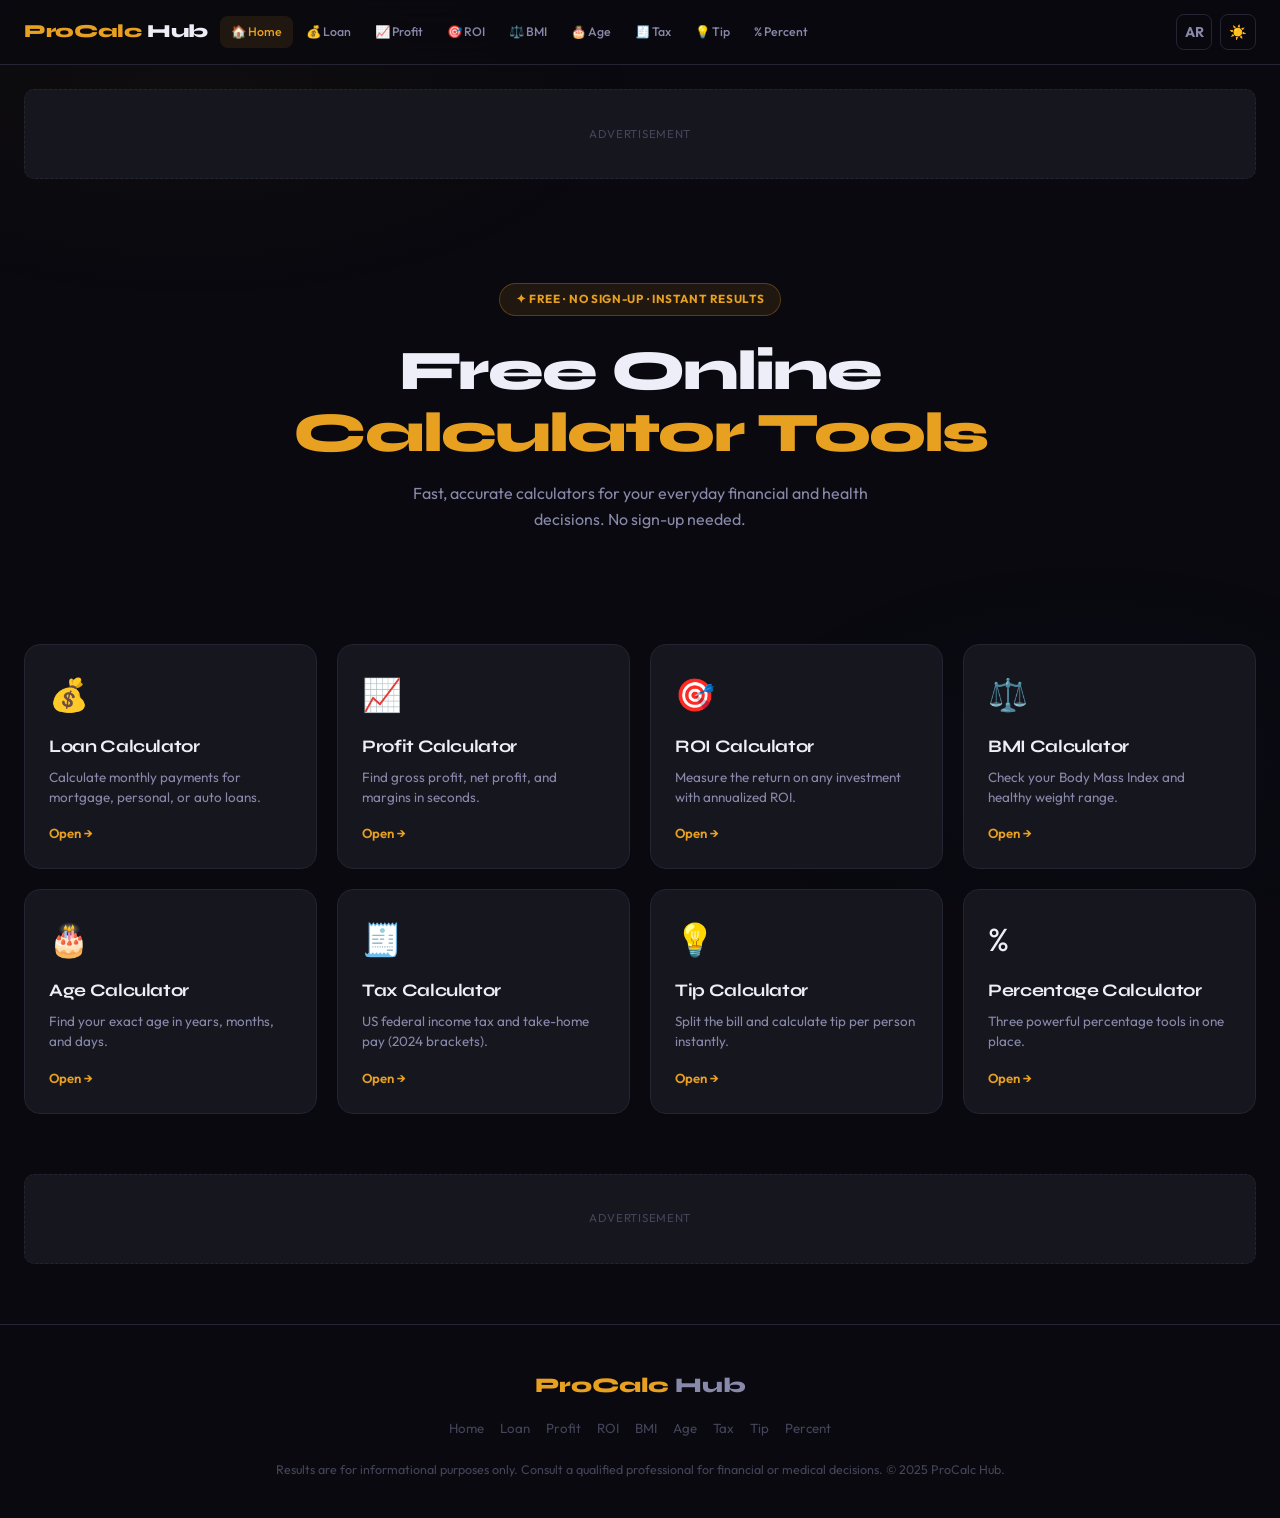
==== commit d9e89277: "Add files via upload" ====
--- a/index.html
+++ b/index.html
@@ -3,1172 +3,100 @@
 <head>
 <meta charset="UTF-8">
 <meta name="viewport" content="width=device-width, initial-scale=1.0">
-<title>ProCalc Hub — Free Online Calculators</title>
-<meta name="description" content="Free online calculators for loan, BMI, ROI, profit, tax, age, tip & percentage.">
+<title>Free Online Calculators | ProCalc Hub</title>
+<meta name="description" content="Free online calculators for loan, profit, ROI, BMI, age, tax, tip & percentage. Fast, accurate, no sign-up.">
 <meta name="robots" content="index, follow">
-<link rel="preconnect" href="https://fonts.googleapis.com">
-<link rel="preconnect" href="https://fonts.gstatic.com" crossorigin>
-<link href="https://fonts.googleapis.com/css2?family=Syne:wght@400;600;700;800&family=DM+Mono:wght@400;500&family=Outfit:wght@300;400;500;600&family=Cairo:wght@400;500;600;700;800&display=swap" rel="stylesheet">
-<style>
-:root{
-  --bg:#09090f;--surface:#111118;--card:#16161f;--border:#242432;--border2:#2e2e42;
-  --accent:#e8a020;--accent-d:rgba(232,160,32,.1);--accent-g:rgba(232,160,32,.2);
-  --text:#eeeef8;--text2:#8888aa;--text3:#44445a;
-  --green:#34d399;--red:#f87171;--blue:#60a5fa;--purple:#a78bfa;
-  --orange:#fb923c;--cyan:#22d3ee;--pink:#e879f9;
-  --r:16px;--rs:10px;--sh:0 12px 40px rgba(0,0,0,.5);--t:.18s ease;
-}
-[data-theme="light"]{
-  --bg:#f0f2f9;--surface:#fff;--card:#fff;--border:#dde0f0;--border2:#e8ebf8;
-  --accent:#c8880a;--accent-d:rgba(200,136,10,.08);--accent-g:rgba(200,136,10,.16);
-  --text:#111122;--text2:#4a4a6a;--text3:#aaaacc;
-  --green:#059669;--red:#dc2626;--blue:#2563eb;--purple:#7c3aed;
-  --orange:#ea580c;--cyan:#0891b2;--pink:#c026d3;--sh:0 4px 24px rgba(0,0,0,.07);
-}
-*,*::before,*::after{box-sizing:border-box;margin:0;padding:0}
-html{scroll-behavior:smooth;scroll-padding-top:72px}
-body{
-  font-family:'Outfit',sans-serif;background:var(--bg);color:var(--text);
-  line-height:1.6;overflow-x:hidden;transition:background .3s,color .3s;
-}
-[dir="rtl"] body,[dir="rtl"]{font-family:'Cairo',sans-serif}
-[dir="rtl"] .logo,[dir="rtl"] .sec-title,[dir="rtl"] .hero h1{font-family:'Cairo',sans-serif}
-[dir="rtl"] .nav-in{flex-direction:row-reverse}
-[dir="rtl"] .sec-hd{flex-direction:row-reverse}
-[dir="rtl"] .rrow{flex-direction:row-reverse}
-[dir="rtl"] input,[dir="rtl"] select{text-align:right}
-[dir="rtl"] select{background-position:left 13px center;padding-right:14px;padding-left:36px}
-[dir="rtl"] .iw .pre{left:auto;right:13px}
-[dir="rtl"] .iw.has-pre input{padding-left:14px;padding-right:30px}
-[dir="rtl"] .iw .suf{right:auto;left:13px}
-[dir="rtl"] .iw.has-suf input{padding-right:14px;padding-left:34px}
-[dir="rtl"] .res-hd{flex-direction:row-reverse}
-[dir="rtl"] .sec-hd .sec-title,[dir="rtl"] .sec-hd .sec-desc{text-align:right}
-[dir="rtl"] .ft-links,[dir="rtl"] .pills,[dir="rtl"] .radio-row{flex-direction:row-reverse}
-[dir="rtl"] .pct-tabs{flex-direction:row-reverse}
-[dir="rtl"] .tip-presets{flex-direction:row-reverse}
-[dir="rtl"] .nav-links{flex-direction:row-reverse}
-body::before{
-  content:'';position:fixed;inset:0;
-  background:radial-gradient(ellipse 60% 40% at 15% 10%,rgba(232,160,32,.035) 0%,transparent 60%),
-             radial-gradient(ellipse 50% 40% at 85% 85%,rgba(96,165,250,.03) 0%,transparent 60%);
-  pointer-events:none;z-index:0;
-}
-a{text-decoration:none;color:inherit}
-/* progress */
-#prog{position:fixed;top:0;left:0;height:2px;background:linear-gradient(90deg,var(--accent),#f0c060);z-index:999;width:0%;transition:width .08s linear}
-/* nav */
-#nav{position:sticky;top:0;z-index:100;background:rgba(9,9,15,.88);backdrop-filter:blur(24px);border-bottom:1px solid var(--border);transition:background .3s}
-[data-theme="light"] #nav{background:rgba(240,242,249,.88)}
-.nav-in{max-width:1280px;margin:0 auto;padding:0 24px;height:64px;display:flex;align-items:center;gap:12px}
-.logo{font-family:'Syne',sans-serif;font-weight:800;font-size:1.15rem;color:var(--accent);letter-spacing:-.02em;white-space:nowrap;flex-shrink:0}
-.logo em{color:var(--text);font-style:normal}
-.nav-links{display:flex;align-items:center;gap:2px;flex:1;overflow-x:auto;scrollbar-width:none;padding:4px 0}
-.nav-links::-webkit-scrollbar{display:none}
-.nav-link{font-size:.77rem;font-weight:500;color:var(--text2);padding:6px 11px;border-radius:8px;white-space:nowrap;transition:all var(--t)}
-.nav-link:hover{color:var(--text);background:var(--border)}
-.nav-link.active{color:var(--accent);background:var(--accent-d)}
-.nav-act{display:flex;align-items:center;gap:8px;flex-shrink:0}
-.ico-btn{width:36px;height:36px;border-radius:8px;border:1px solid var(--border);background:transparent;color:var(--text2);cursor:pointer;display:flex;align-items:center;justify-content:center;font-size:.88rem;font-weight:700;transition:all var(--t);font-family:'Outfit',sans-serif}
-.ico-btn:hover{border-color:var(--accent);color:var(--accent);background:var(--accent-d)}
-/* hero */
-.hero{max-width:1280px;margin:0 auto;padding:80px 24px 64px;text-align:center;position:relative;z-index:1}
-.badge{display:inline-flex;align-items:center;gap:6px;background:var(--accent-d);border:1px solid rgba(232,160,32,.28);color:var(--accent);font-size:.73rem;font-weight:700;padding:6px 16px;border-radius:100px;margin-bottom:24px;letter-spacing:.06em;text-transform:uppercase}
-.hero h1{font-family:'Syne',sans-serif;font-size:clamp(2rem,5vw,3.6rem);font-weight:800;line-height:1.12;letter-spacing:-.035em;margin-bottom:20px}
-.hero h1 .hl{color:var(--accent);text-shadow:0 0 40px rgba(232,160,32,.3)}
-.hero p{font-size:1rem;color:var(--text2);max-width:480px;margin:0 auto 40px}
-.pills{display:flex;flex-wrap:wrap;gap:10px;justify-content:center}
-.pill{display:inline-flex;align-items:center;gap:6px;background:var(--card);border:1px solid var(--border);color:var(--text2);font-size:.82rem;font-weight:500;padding:8px 16px;border-radius:100px;transition:all var(--t)}
-.pill:hover{border-color:var(--accent);color:var(--accent);background:var(--accent-d);transform:translateY(-2px)}
-/* section */
-.sec{max-width:1280px;margin:0 auto;padding:48px 24px;position:relative;z-index:1}
-.sec+.sec{border-top:1px solid var(--border)}
-.sec-hd{display:flex;align-items:flex-start;gap:16px;margin-bottom:32px}
-.sec-ico{width:48px;height:48px;border-radius:12px;display:flex;align-items:center;justify-content:center;font-size:1.4rem;flex-shrink:0}
-.sec-title{font-family:'Syne',sans-serif;font-size:1.6rem;font-weight:700;letter-spacing:-.02em;margin-bottom:4px}
-.sec-desc{font-size:.88rem;color:var(--text2)}
-/* grid & card */
-.grid2{display:grid;grid-template-columns:1fr 1fr;gap:24px;align-items:start}
-@media(max-width:680px){.grid2{grid-template-columns:1fr}}
-.card{background:var(--card);border:1px solid var(--border);border-radius:var(--r);padding:24px;transition:border-color var(--t),box-shadow var(--t)}
-.card:hover{border-color:var(--border2);box-shadow:var(--sh)}
-/* form */
-.fg{margin-bottom:16px}
-.fg label{display:block;font-size:.77rem;font-weight:700;color:var(--text2);margin-bottom:7px;letter-spacing:.04em;text-transform:uppercase}
-[dir="rtl"] .fg label{letter-spacing:0;text-align:right}
-.iw{position:relative}
-.iw .pre{position:absolute;left:13px;top:50%;transform:translateY(-50%);color:var(--text3);font-family:'DM Mono',monospace;font-size:.84rem;pointer-events:none}
-.iw .suf{position:absolute;right:13px;top:50%;transform:translateY(-50%);color:var(--text3);font-size:.8rem;pointer-events:none}
-input[type="number"],input[type="text"],input[type="date"],select{
-  width:100%;background:var(--surface);border:1px solid var(--border);border-radius:var(--rs);
-  padding:10px 14px;font-family:'Outfit',sans-serif;font-size:.94rem;color:var(--text);
-  transition:border-color var(--t),box-shadow var(--t);-webkit-appearance:none;appearance:none;
-}
-[dir="rtl"] input[type="number"],[dir="rtl"] input[type="text"],[dir="rtl"] input[type="date"],[dir="rtl"] select{font-family:'Cairo',sans-serif}
-.iw.has-pre input{padding-left:30px}
-.iw.has-suf input{padding-right:34px}
-input:focus,select:focus{outline:none;border-color:var(--accent);box-shadow:0 0 0 3px var(--accent-g)}
-input::placeholder{color:var(--text3)}
-select{background-image:url("data:image/svg+xml,%3Csvg xmlns='http://www.w3.org/2000/svg' width='12' height='8'%3E%3Cpath d='M1 1l5 5 5-5' stroke='%236b7280' stroke-width='1.5' fill='none' stroke-linecap='round'/%3E%3C/svg%3E");background-repeat:no-repeat;background-position:right 13px center;padding-right:36px;cursor:pointer}
-.radio-row{display:flex;gap:8px;flex-wrap:wrap}
-.rb input{display:none}
-.rb label{display:block;text-align:center;padding:8px 12px;min-width:72px;border:1px solid var(--border);border-radius:var(--rs);cursor:pointer;font-size:.81rem;font-weight:500;color:var(--text2);background:var(--surface);transition:all var(--t);text-transform:none;letter-spacing:0}
-.rb input:checked+label{border-color:var(--accent);color:var(--accent);background:var(--accent-d)}
-/* buttons */
-.btn{width:100%;padding:12px 20px;border-radius:var(--rs);border:none;font-family:'Outfit',sans-serif;font-size:.94rem;font-weight:600;cursor:pointer;transition:all var(--t);display:flex;align-items:center;justify-content:center;gap:8px;margin-top:20px}
-[dir="rtl"] .btn{font-family:'Cairo',sans-serif}
-.btn-p{background:var(--accent);color:#000}
-.btn-p:hover{filter:brightness(1.1);transform:translateY(-1px);box-shadow:0 6px 20px var(--accent-g)}
-.btn-p:active{transform:translateY(0)}
-/* error */
-.err{display:none;align-items:center;gap:8px;color:var(--red);font-size:.81rem;padding:10px 14px;background:rgba(248,113,113,.07);border:1px solid rgba(248,113,113,.2);border-radius:var(--rs);margin-top:12px}
-.err.on{display:flex}
-/* results */
-.res{background:var(--surface);border:1px solid var(--border);border-radius:var(--r);padding:20px;margin-top:16px;display:none}
-.res.on{display:block;animation:fadeUp .28s ease}
-@keyframes fadeUp{from{opacity:0;transform:translateY(8px)}to{opacity:1;transform:translateY(0)}}
-.res-hd{display:flex;align-items:center;justify-content:space-between;margin-bottom:16px}
-.res-lbl{font-size:.72rem;font-weight:700;letter-spacing:.07em;text-transform:uppercase;color:var(--text3)}
-[dir="rtl"] .res-lbl{letter-spacing:0}
-.copy-btn{display:flex;align-items:center;gap:5px;font-size:.73rem;color:var(--text3);background:none;border:1px solid var(--border);padding:4px 10px;border-radius:6px;cursor:pointer;transition:all var(--t);font-family:'Outfit',sans-serif}
-.copy-btn:hover{color:var(--accent);border-color:var(--accent)}
-.copy-btn.ok{color:var(--green);border-color:var(--green)}
-.rrow{display:flex;align-items:center;justify-content:space-between;padding:8px 0;border-bottom:1px solid var(--border)}
-.rrow:last-child{border-bottom:none;padding-bottom:0}
-.rlabel{font-size:.84rem;color:var(--text2)}
-.rval{font-family:'DM Mono',monospace;font-size:.92rem;font-weight:500;color:var(--text)}
-.rval.g{color:var(--green)}.rval.r{color:var(--red)}.rval.a{color:var(--accent);font-size:1.05rem}
-.hero-res{text-align:center;padding:18px 0 16px;border-bottom:1px solid var(--border);margin-bottom:16px}
-.hero-res-lbl{font-size:.72rem;text-transform:uppercase;letter-spacing:.06em;color:var(--text3);margin-bottom:8px}
-[dir="rtl"] .hero-res-lbl{letter-spacing:0}
-.hero-res-val{font-family:'DM Mono',monospace;font-size:2rem;font-weight:500;color:var(--accent)}
-.hero-res-sub{font-size:.78rem;color:var(--text3);margin-top:4px}
-/* bmi gauge */
-.bmi-gauge-wrap{display:flex;flex-direction:column;align-items:center;padding:12px 0 8px}
-.bmi-cat-badge{display:inline-block;padding:4px 16px;border-radius:100px;font-size:.8rem;font-weight:700;margin-top:8px}
-/* amortization */
-.amort-btn{display:flex;align-items:center;justify-content:center;gap:6px;font-size:.8rem;color:var(--text3);background:none;border:none;cursor:pointer;margin-top:14px;width:100%;padding:8px;border-top:1px solid var(--border);transition:color var(--t);font-family:'Outfit',sans-serif}
-[dir="rtl"] .amort-btn{font-family:'Cairo',sans-serif}
-.amort-btn:hover{color:var(--accent)}
-.amort-wrap{display:none;overflow-x:auto;margin-top:12px;max-height:320px;overflow-y:auto}
-.amort-wrap.on{display:block}
-.amort-tbl{width:100%;border-collapse:collapse;font-size:.76rem;font-family:'DM Mono',monospace}
-.amort-tbl th{padding:8px 10px;text-align:right;color:var(--text3);font-size:.7rem;text-transform:uppercase;border-bottom:1px solid var(--border);position:sticky;top:0;background:var(--surface)}
-.amort-tbl th:first-child{text-align:left}
-[dir="rtl"] .amort-tbl th{text-align:left}
-[dir="rtl"] .amort-tbl th:first-child{text-align:right}
-.amort-tbl td{padding:5px 10px;text-align:right;border-bottom:1px solid var(--border);color:var(--text2)}
-.amort-tbl td:first-child{text-align:left;color:var(--text3)}
-[dir="rtl"] .amort-tbl td{text-align:left}
-[dir="rtl"] .amort-tbl td:first-child{text-align:right}
-.amort-tbl tr:last-child td{border-bottom:none}
-.amort-tbl tr:nth-child(even) td{background:rgba(255,255,255,.015)}
-[data-theme="light"] .amort-tbl tr:nth-child(even) td{background:rgba(0,0,0,.015)}
-/* tip */
-.tip-presets{display:flex;gap:8px;flex-wrap:wrap;margin-bottom:8px}
-.tpre{flex:1;min-width:48px;padding:7px 8px;border:1px solid var(--border);border-radius:8px;background:var(--surface);color:var(--text2);font-size:.8rem;font-weight:600;cursor:pointer;text-align:center;transition:all var(--t);font-family:'Outfit',sans-serif}
-.tpre:hover{border-color:var(--cyan);color:var(--cyan)}
-.tpre.on{border-color:var(--cyan);background:rgba(34,211,238,.1);color:var(--cyan)}
-/* pct tabs */
-.pct-tabs{display:flex;gap:4px;background:var(--surface);border-radius:12px;padding:4px;margin-bottom:24px}
-.ptab{flex:1;padding:8px;border:none;background:none;border-radius:9px;color:var(--text2);font-size:.8rem;font-weight:500;cursor:pointer;transition:all var(--t);font-family:'Outfit',sans-serif;white-space:nowrap}
-[dir="rtl"] .ptab{font-family:'Cairo',sans-serif}
-.ptab.on{background:var(--accent);color:#000;font-weight:700}
-/* ad */
-.ad{height:90px;background:var(--card);border:1px dashed var(--border);border-radius:var(--rs);display:flex;align-items:center;justify-content:center;color:var(--text3);font-size:.72rem;letter-spacing:.06em;text-transform:uppercase;margin:28px 0 0}
-/* footer */
-footer{border-top:1px solid var(--border);margin-top:60px;padding:44px 24px 36px;text-align:center;position:relative;z-index:1}
-.ft-inner{max-width:1280px;margin:0 auto}
-.ft-logo{font-family:'Syne',sans-serif;font-weight:800;font-size:1.3rem;color:var(--accent);margin-bottom:16px}
-[dir="rtl"] .ft-logo{font-family:'Cairo',sans-serif}
-.ft-logo em{color:var(--text2);font-style:normal}
-.ft-links{display:flex;flex-wrap:wrap;gap:16px;justify-content:center;margin-bottom:20px}
-.ft-link{font-size:.83rem;color:var(--text3);transition:color var(--t)}
-.ft-link:hover{color:var(--accent)}
-.ft-copy{font-size:.78rem;color:var(--text3);line-height:1.8}
-/* back to top */
-#btt{position:fixed;bottom:28px;right:28px;width:44px;height:44px;border-radius:12px;background:var(--accent);color:#000;border:none;cursor:pointer;display:none;align-items:center;justify-content:center;font-size:1.2rem;box-shadow:0 4px 20px rgba(0,0,0,.35);transition:all var(--t);z-index:50;font-weight:700}
-#btt.on{display:flex}
-#btt:hover{transform:translateY(-3px);filter:brightness(1.1)}
-@media(max-width:768px){.nav-links{display:none}.hero{padding:48px 20px 40px}.sec{padding:36px 20px}.hero h1{font-size:2rem}}
-</style>
+<meta property="og:title" content="Free Online Calculators | ProCalc Hub">
+<meta property="og:description" content="Free online calculators for loan, profit, ROI, BMI, age, tax, tip & percentage. Fast, accurate, no sign-up.">
+<link rel="canonical" href="https://ahosama1987-eng.github.io/">
+<link rel="stylesheet" href="style.css">
 </head>
-<body>
-<div id="prog"></div>
-
-<!-- NAV -->
+<body><div id="prog"></div>
 <nav id="nav">
-  <div class="nav-in">
-    <a href="#" class="logo">ProCalc<em> Hub</em></a>
-    <div class="nav-links">
-      <a href="#"       class="nav-link active" data-i18n="nav_home">🏠 Home</a>
-      <a href="#loan"   class="nav-link" data-i18n="nav_loan">💰 Loan</a>
-      <a href="#profit" class="nav-link" data-i18n="nav_profit">📈 Profit</a>
-      <a href="#roi"    class="nav-link" data-i18n="nav_roi">🎯 ROI</a>
-      <a href="#bmi"    class="nav-link" data-i18n="nav_bmi">⚖️ BMI</a>
-      <a href="#age"    class="nav-link" data-i18n="nav_age">🎂 Age</a>
-      <a href="#tax"    class="nav-link" data-i18n="nav_tax">🧾 Tax</a>
-      <a href="#tip"    class="nav-link" data-i18n="nav_tip">💡 Tip</a>
-      <a href="#percent" class="nav-link" data-i18n="nav_pct">% Percent</a>
-    </div>
-    <div class="nav-act">
-      <button class="ico-btn" id="langBtn" onclick="toggleLang()">AR</button>
-      <button class="ico-btn" id="themeBtn" onclick="toggleTheme()">☀️</button>
-    </div>
+ <div class="nav-in">
+  <a href="index.html" class="logo">ProCalc<em> Hub</em></a>
+  <div class="nav-links"><a href="#" class="nav-link active" data-i18n="nav_home">🏠 Home</a>
+<a href="loan.html" class="nav-link" data-i18n="nav_loan">💰 Loan</a>
+<a href="profit.html" class="nav-link" data-i18n="nav_profit">📈 Profit</a>
+<a href="roi.html" class="nav-link" data-i18n="nav_roi">🎯 ROI</a>
+<a href="bmi.html" class="nav-link" data-i18n="nav_bmi">⚖️ BMI</a>
+<a href="age.html" class="nav-link" data-i18n="nav_age">🎂 Age</a>
+<a href="tax.html" class="nav-link" data-i18n="nav_tax">🧾 Tax</a>
+<a href="tip.html" class="nav-link" data-i18n="nav_tip">💡 Tip</a>
+<a href="percent.html" class="nav-link" data-i18n="nav_pct">% Percent</a>
+</div>
+  <div class="nav-act">
+   <button class="ico-btn" id="langBtn" onclick="toggleLang()">AR</button>
+   <button class="ico-btn" id="themeBtn" onclick="toggleTheme()">☀️</button>
   </div>
+ </div>
 </nav>
-
-<!-- HERO -->
-<section class="hero">
+<div class="wrap">
+ <div class="ad-zone ad-leaderboard" data-i18n="ad">Advertisement</div>
+ <section class="hero">
   <div class="badge" data-i18n="hero_badge">✦ Free · No sign-up · Instant results</div>
   <h1><span data-i18n="hero_h1a">Free Online</span><br><span class="hl" data-i18n="hero_h1b">Calculator Tools</span></h1>
-  <p data-i18n="hero_p">Fast, accurate, mobile-friendly calculators for your everyday financial and health decisions.</p>
-  <div class="pills">
-    <a href="#loan"    class="pill" data-i18n="nav_loan">💰 Loan</a>
-    <a href="#profit"  class="pill" data-i18n="nav_profit">📈 Profit</a>
-    <a href="#roi"     class="pill" data-i18n="nav_roi">🎯 ROI</a>
-    <a href="#bmi"     class="pill" data-i18n="nav_bmi">⚖️ BMI</a>
-    <a href="#age"     class="pill" data-i18n="nav_age">🎂 Age</a>
-    <a href="#tax"     class="pill" data-i18n="nav_tax">🧾 Tax</a>
-    <a href="#tip"     class="pill" data-i18n="nav_tip">💡 Tip</a>
-    <a href="#percent" class="pill" data-i18n="nav_pct">% Percent</a>
-  </div>
-</section>
-
-<!-- ══ LOAN ══ -->
-<section class="sec" id="loan">
-  <div class="sec-hd">
-    <div class="sec-ico" style="background:rgba(232,160,32,.12);color:#e8a020">💰</div>
-    <div>
-      <div class="sec-title" data-i18n="loan_title">Loan Calculator</div>
-      <div class="sec-desc"  data-i18n="loan_desc">Calculate monthly mortgage, personal loan, or auto loan payments.</div>
-    </div>
-  </div>
-  <div class="grid2">
-    <div class="card">
-      <div class="fg">
-        <label data-i18n="loan_amount">Loan Amount</label>
-        <div class="iw has-pre"><span class="pre">$</span>
-          <input type="number" id="lAmt" data-i18n-ph="ph_amount" placeholder="250,000" min="0">
-        </div>
-      </div>
-      <div class="fg">
-        <label data-i18n="loan_rate">Annual Interest Rate</label>
-        <div class="iw has-suf">
-          <input type="number" id="lRate" placeholder="6.5" min="0" max="100" step="0.01">
-          <span class="suf">%</span>
-        </div>
-      </div>
-      <div class="fg">
-        <label data-i18n="loan_term">Loan Term</label>
-        <div class="iw has-suf">
-          <input type="number" id="lTerm" data-i18n-ph="ph_years" placeholder="30" min="1" max="50">
-          <span class="suf" data-i18n="unit_yrs">yrs</span>
-        </div>
-      </div>
-      <div class="fg">
-        <label data-i18n="loan_type">Loan Type</label>
-        <div class="radio-row">
-          <div class="rb"><input type="radio" name="lType" id="lt1" value="Mortgage" checked><label for="lt1" data-i18n="loan_mortgage">Mortgage</label></div>
-          <div class="rb"><input type="radio" name="lType" id="lt2" value="Personal"><label for="lt2" data-i18n="loan_personal">Personal</label></div>
-          <div class="rb"><input type="radio" name="lType" id="lt3" value="Auto"><label for="lt3" data-i18n="loan_auto">Auto</label></div>
-        </div>
-      </div>
-      <div class="err" id="lErr" data-i18n="err_fill">⚠ Please fill all fields with valid values.</div>
-      <button class="btn btn-p" onclick="calcLoan()" data-i18n="loan_btn">Calculate Payment →</button>
-    </div>
-    <div class="res" id="lRes">
-      <div class="res-hd">
-        <span class="res-lbl" data-i18n="lbl_results">Results</span>
-        <button class="copy-btn" onclick="copyRes('lRes',this)" data-i18n="btn_copy">📋 Copy</button>
-      </div>
-      <div class="hero-res">
-        <div class="hero-res-lbl" data-i18n="loan_monthly">Monthly Payment</div>
-        <div class="hero-res-val" id="lMonthly">—</div>
-        <div class="hero-res-sub" id="lSubLbl"></div>
-      </div>
-      <div class="rrow"><span class="rlabel" data-i18n="loan_total">Total Payment</span><span class="rval" id="lTotal"></span></div>
-      <div class="rrow"><span class="rlabel" data-i18n="loan_interest">Total Interest Paid</span><span class="rval r" id="lInterest"></span></div>
-      <div class="rrow"><span class="rlabel" data-i18n="loan_ratio">Interest / Principal</span><span class="rval" id="lRatio"></span></div>
-      <button class="amort-btn" id="amortBtn" onclick="toggleAmort()" data-i18n="amort_view">▼ View Amortization Schedule</button>
-      <div class="amort-wrap" id="amortWrap"></div>
-    </div>
-  </div>
-  <div class="ad" data-i18n="ad">Advertisement</div>
-</section>
-
-<!-- ══ PROFIT ══ -->
-<section class="sec" id="profit">
-  <div class="sec-hd">
-    <div class="sec-ico" style="background:rgba(52,211,153,.12);color:#34d399">📈</div>
-    <div>
-      <div class="sec-title" data-i18n="profit_title">Profit Calculator</div>
-      <div class="sec-desc"  data-i18n="profit_desc">Find gross profit, net profit, and profit margins in seconds.</div>
-    </div>
-  </div>
-  <div class="grid2">
-    <div class="card">
-      <div class="fg">
-        <label data-i18n="profit_rev">Revenue / Selling Price</label>
-        <div class="iw has-pre"><span class="pre">$</span>
-          <input type="number" id="pRev" data-i18n-ph="ph_amount" placeholder="100,000" min="0">
-        </div>
-      </div>
-      <div class="fg">
-        <label data-i18n="profit_cogs">Cost of Goods Sold</label>
-        <div class="iw has-pre"><span class="pre">$</span>
-          <input type="number" id="pCOGS" data-i18n-ph="ph_amount" placeholder="60,000" min="0">
-        </div>
-      </div>
-      <div class="fg">
-        <label data-i18n="profit_opex">Operating Expenses</label>
-        <div class="iw has-pre"><span class="pre">$</span>
-          <input type="number" id="pOpex" data-i18n-ph="ph_zero" placeholder="15,000" min="0">
-        </div>
-      </div>
-      <div class="fg">
-        <label data-i18n="lbl_taxrate">Tax Rate</label>
-        <div class="iw has-suf">
-          <input type="number" id="pTax" placeholder="21" min="0" max="100">
-          <span class="suf">%</span>
-        </div>
-      </div>
-      <div class="err" id="pErr" data-i18n="err_rev">⚠ Please enter valid revenue and cost values.</div>
-      <button class="btn btn-p" onclick="calcProfit()" style="background:var(--green)" data-i18n="profit_btn">Calculate Profit →</button>
-    </div>
-    <div class="res" id="pRes">
-      <div class="res-hd">
-        <span class="res-lbl" data-i18n="lbl_results">Results</span>
-        <button class="copy-btn" onclick="copyRes('pRes',this)" data-i18n="btn_copy">📋 Copy</button>
-      </div>
-      <div class="rrow"><span class="rlabel" data-i18n="profit_gross">Gross Profit</span><span class="rval g" id="pGross"></span></div>
-      <div class="rrow"><span class="rlabel" data-i18n="profit_grossm">Gross Margin</span><span class="rval" id="pGrossM"></span></div>
-      <div class="rrow"><span class="rlabel" data-i18n="profit_op">Operating Profit</span><span class="rval" id="pOp"></span></div>
-      <div class="rrow"><span class="rlabel" data-i18n="profit_net">Net Profit (after tax)</span><span class="rval a" id="pNet"></span></div>
-      <div class="rrow"><span class="rlabel" data-i18n="profit_netm">Net Profit Margin</span><span class="rval" id="pNetM"></span></div>
-    </div>
-  </div>
-  <div class="ad" data-i18n="ad">Advertisement</div>
-</section>
-
-<!-- ══ ROI ══ -->
-<section class="sec" id="roi">
-  <div class="sec-hd">
-    <div class="sec-ico" style="background:rgba(96,165,250,.12);color:#60a5fa">🎯</div>
-    <div>
-      <div class="sec-title" data-i18n="roi_title">ROI Calculator</div>
-      <div class="sec-desc"  data-i18n="roi_desc">Measure the return on any investment, with annualized ROI included.</div>
-    </div>
-  </div>
-  <div class="grid2">
-    <div class="card">
-      <div class="fg">
-        <label data-i18n="roi_init">Initial Investment</label>
-        <div class="iw has-pre"><span class="pre">$</span>
-          <input type="number" id="rInit" data-i18n-ph="ph_amount" placeholder="10,000" min="0">
-        </div>
-      </div>
-      <div class="fg">
-        <label data-i18n="roi_final">Final Value</label>
-        <div class="iw has-pre"><span class="pre">$</span>
-          <input type="number" id="rFinal" data-i18n-ph="ph_amount" placeholder="15,000" min="0">
-        </div>
-      </div>
-      <div class="fg">
-        <label data-i18n="roi_dur">Duration</label>
-        <div class="iw has-suf">
-          <input type="number" id="rDur" placeholder="24" min="1">
-          <span class="suf" data-i18n="unit_mo">mo</span>
-        </div>
-      </div>
-      <div class="fg">
-        <label data-i18n="roi_costs">Additional Costs</label>
-        <div class="iw has-pre"><span class="pre">$</span>
-          <input type="number" id="rCosts" data-i18n-ph="ph_zero" placeholder="0" min="0">
-        </div>
-      </div>
-      <div class="err" id="rErr" data-i18n="err_fill">⚠ Please fill all fields with valid values.</div>
-      <button class="btn btn-p" onclick="calcROI()" style="background:var(--blue);color:#fff" data-i18n="roi_btn">Calculate ROI →</button>
-    </div>
-    <div class="res" id="rRes">
-      <div class="res-hd">
-        <span class="res-lbl" data-i18n="lbl_results">Results</span>
-        <button class="copy-btn" onclick="copyRes('rRes',this)" data-i18n="btn_copy">📋 Copy</button>
-      </div>
-      <div class="hero-res">
-        <div class="hero-res-lbl" data-i18n="roi_lbl">ROI</div>
-        <div class="hero-res-val" id="rPct" style="color:var(--blue)">—</div>
-      </div>
-      <div class="rrow"><span class="rlabel" data-i18n="roi_gain">Net Gain / Loss</span><span class="rval" id="rGain"></span></div>
-      <div class="rrow"><span class="rlabel" data-i18n="roi_annual">Annualized ROI</span><span class="rval" id="rAnnual"></span></div>
-      <div class="rrow"><span class="rlabel" data-i18n="roi_break">Break-even Point</span><span class="rval" id="rBreak"></span></div>
-    </div>
-  </div>
-  <div class="ad" data-i18n="ad">Advertisement</div>
-</section>
-
-<!-- ══ BMI ══ -->
-<section class="sec" id="bmi">
-  <div class="sec-hd">
-    <div class="sec-ico" style="background:rgba(167,139,250,.12);color:#a78bfa">⚖️</div>
-    <div>
-      <div class="sec-title" data-i18n="bmi_title">BMI Calculator</div>
-      <div class="sec-desc"  data-i18n="bmi_desc">Check your Body Mass Index and healthy weight range — metric or imperial.</div>
-    </div>
-  </div>
-  <div class="grid2">
-    <div class="card">
-      <div class="fg">
-        <label data-i18n="bmi_unit">Unit System</label>
-        <div class="radio-row">
-          <div class="rb"><input type="radio" name="bUnit" id="bu1" value="metric" checked onchange="switchBmiUnit()"><label for="bu1" data-i18n="bmi_metric">Metric (kg/cm)</label></div>
-          <div class="rb"><input type="radio" name="bUnit" id="bu2" value="imperial" onchange="switchBmiUnit()"><label for="bu2" data-i18n="bmi_imperial">Imperial (lb/in)</label></div>
-        </div>
-      </div>
-      <div class="fg">
-        <label id="bWLbl" data-i18n="bmi_weight_kg">Weight (kg)</label>
-        <div class="iw has-suf">
-          <input type="number" id="bWeight" placeholder="70" min="1">
-          <span class="suf" id="bWUnit">kg</span>
-        </div>
-      </div>
-      <div class="fg">
-        <label id="bHLbl" data-i18n="bmi_height_cm">Height (cm)</label>
-        <div class="iw has-suf">
-          <input type="number" id="bHeight" placeholder="175" min="1">
-          <span class="suf" id="bHUnit">cm</span>
-        </div>
-      </div>
-      <div class="fg">
-        <label data-i18n="bmi_age">Age</label>
-        <input type="number" id="bAge" placeholder="30" min="2" max="120">
-      </div>
-      <div class="fg">
-        <label data-i18n="bmi_gender">Gender</label>
-        <div class="radio-row">
-          <div class="rb"><input type="radio" name="bGender" id="bg1" value="male" checked><label for="bg1" data-i18n="bmi_male">Male</label></div>
-          <div class="rb"><input type="radio" name="bGender" id="bg2" value="female"><label for="bg2" data-i18n="bmi_female">Female</label></div>
-        </div>
-      </div>
-      <div class="err" id="bErr" data-i18n="err_bmi">⚠ Please enter valid weight and height values.</div>
-      <button class="btn btn-p" onclick="calcBMI()" style="background:var(--purple);color:#fff" data-i18n="bmi_btn">Calculate BMI →</button>
-    </div>
-    <div class="res" id="bRes">
-      <div class="res-hd">
-        <span class="res-lbl" data-i18n="lbl_results">Results</span>
-        <button class="copy-btn" onclick="copyRes('bRes',this)" data-i18n="btn_copy">📋 Copy</button>
-      </div>
-      <div class="bmi-gauge-wrap">
-        <svg viewBox="0 0 200 112" width="200" height="112" style="overflow:visible">
-          <defs>
-            <linearGradient id="g1" x1="0%" y1="0%" x2="100%" y2="0%">
-              <stop offset="0%"   stop-color="#60a5fa" stop-opacity=".7"/>
-              <stop offset="33%"  stop-color="#34d399" stop-opacity=".85"/>
-              <stop offset="60%"  stop-color="#fbbf24" stop-opacity=".85"/>
-              <stop offset="100%" stop-color="#f87171" stop-opacity=".85"/>
-            </linearGradient>
-          </defs>
-          <path d="M 20 100 A 80 80 0 0 1 180 100" fill="none" stroke="var(--border2)" stroke-width="14" stroke-linecap="round"/>
-          <path d="M 20 100 A 80 80 0 0 1 180 100" fill="none" stroke="url(#g1)" stroke-width="14" stroke-linecap="round"/>
-          <line id="bNeedle" x1="100" y1="100" x2="100" y2="30" stroke="var(--text)" stroke-width="2.5" stroke-linecap="round" transform="rotate(-88 100 100)" opacity="0.9"/>
-          <circle cx="100" cy="100" r="5" fill="var(--accent)"/>
-          <text x="11"  y="118" font-size="7.5" fill="var(--text3)" font-family="DM Mono,monospace">16</text>
-          <text x="48"  y="28"  font-size="7.5" fill="var(--text3)" font-family="DM Mono,monospace">18.5</text>
-          <text x="90"  y="12"  font-size="7.5" fill="var(--text3)" font-family="DM Mono,monospace">25</text>
-          <text x="136" y="28"  font-size="7.5" fill="var(--text3)" font-family="DM Mono,monospace">30</text>
-          <text x="175" y="118" font-size="7.5" fill="var(--text3)" font-family="DM Mono,monospace">40</text>
-        </svg>
-        <div style="font-family:'DM Mono',monospace;font-size:2rem;font-weight:500;color:var(--purple)" id="bVal">—</div>
-        <span class="bmi-cat-badge" id="bCat"></span>
-      </div>
-      <div class="rrow"><span class="rlabel" data-i18n="bmi_range">Healthy Weight Range</span><span class="rval" id="bRange"></span></div>
-      <div class="rrow"><span class="rlabel" data-i18n="bmi_status">Weight Status</span><span class="rval" id="bStatus"></span></div>
-    </div>
-  </div>
-  <div class="ad" data-i18n="ad">Advertisement</div>
-</section>
-
-<!-- ══ AGE ══ -->
-<section class="sec" id="age">
-  <div class="sec-hd">
-    <div class="sec-ico" style="background:rgba(248,113,113,.12);color:#f87171">🎂</div>
-    <div>
-      <div class="sec-title" data-i18n="age_title">Age Calculator</div>
-      <div class="sec-desc"  data-i18n="age_desc">Find your exact age in years, months, and days — plus birthday countdown.</div>
-    </div>
-  </div>
-  <div class="grid2">
-    <div class="card">
-      <div class="fg">
-        <label data-i18n="age_dob">Date of Birth</label>
-        <input type="date" id="aDOB">
-      </div>
-      <div class="fg">
-        <label data-i18n="age_target">Calculate Age On</label>
-        <input type="date" id="aTarget">
-      </div>
-      <div class="err" id="aErr" data-i18n="err_age">⚠ Date of birth must be before the target date.</div>
-      <button class="btn btn-p" onclick="calcAge()" style="background:var(--red)" data-i18n="age_btn">Calculate Age →</button>
-    </div>
-    <div class="res" id="aRes">
-      <div class="res-hd">
-        <span class="res-lbl" data-i18n="lbl_results">Results</span>
-        <button class="copy-btn" onclick="copyRes('aRes',this)" data-i18n="btn_copy">📋 Copy</button>
-      </div>
-      <div class="hero-res">
-        <div class="hero-res-lbl" data-i18n="age_lbl">Age</div>
-        <div class="hero-res-val" id="aYears" style="color:var(--red)">—</div>
-        <div class="hero-res-sub" id="aDetail"></div>
-      </div>
-      <div class="rrow"><span class="rlabel" data-i18n="age_months">Total Months</span><span class="rval" id="aMonths"></span></div>
-      <div class="rrow"><span class="rlabel" data-i18n="age_days">Total Days</span><span class="rval" id="aDays"></span></div>
-      <div class="rrow"><span class="rlabel" data-i18n="age_hours">Total Hours</span><span class="rval" id="aHours"></span></div>
-      <div class="rrow"><span class="rlabel" data-i18n="age_next">Next Birthday In</span><span class="rval g" id="aNext"></span></div>
-      <div class="rrow"><span class="rlabel" data-i18n="age_dow">Day of Week Born</span><span class="rval" id="aDOW"></span></div>
-    </div>
-  </div>
-  <div class="ad" data-i18n="ad">Advertisement</div>
-</section>
-
-<!-- ══ TAX ══ -->
-<section class="sec" id="tax">
-  <div class="sec-hd">
-    <div class="sec-ico" style="background:rgba(251,146,60,.12);color:#fb923c">🧾</div>
-    <div>
-      <div class="sec-title" data-i18n="tax_title">Tax Calculator</div>
-      <div class="sec-desc"  data-i18n="tax_desc">US federal income tax, effective rate, and take-home pay (2024 brackets).</div>
-    </div>
-  </div>
-  <div class="grid2">
-    <div class="card">
-      <div class="fg">
-        <label data-i18n="tax_income">Annual Income</label>
-        <div class="iw has-pre"><span class="pre">$</span>
-          <input type="number" id="tInc" data-i18n-ph="ph_amount" placeholder="75,000" min="0">
-        </div>
-      </div>
-      <div class="fg">
-        <label data-i18n="tax_status">Filing Status</label>
-        <select id="tStatus">
-          <option value="single"  data-i18n="tax_single">Single</option>
-          <option value="married" data-i18n="tax_married">Married Filing Jointly</option>
-          <option value="hoh"     data-i18n="tax_hoh">Head of Household</option>
-        </select>
-      </div>
-      <div class="fg">
-        <label data-i18n="tax_ded">Additional Deductions</label>
-        <div class="iw has-pre"><span class="pre">$</span>
-          <input type="number" id="tDed" data-i18n-ph="ph_zero" placeholder="0" min="0">
-        </div>
-      </div>
-      <div class="fg">
-        <label data-i18n="tax_cred">Tax Credits</label>
-        <div class="iw has-pre"><span class="pre">$</span>
-          <input type="number" id="tCred" data-i18n-ph="ph_zero" placeholder="0" min="0">
-        </div>
-      </div>
-      <div class="err" id="tErr" data-i18n="err_income">⚠ Please enter a valid income amount.</div>
-      <button class="btn btn-p" onclick="calcTax()" style="background:var(--orange);color:#000" data-i18n="tax_btn">Calculate Tax →</button>
-    </div>
-    <div class="res" id="tRes">
-      <div class="res-hd">
-        <span class="res-lbl" data-i18n="lbl_results">Results</span>
-        <button class="copy-btn" onclick="copyRes('tRes',this)" data-i18n="btn_copy">📋 Copy</button>
-      </div>
-      <div class="rrow"><span class="rlabel" data-i18n="tax_taxable">Taxable Income</span><span class="rval" id="tTaxable"></span></div>
-      <div class="rrow"><span class="rlabel" data-i18n="tax_fed">Federal Tax</span><span class="rval r" id="tFed"></span></div>
-      <div class="rrow"><span class="rlabel" data-i18n="tax_rate">Effective Tax Rate</span><span class="rval" id="tRate"></span></div>
-      <div class="rrow"><span class="rlabel" data-i18n="tax_home_yr">Take-Home (annual)</span><span class="rval g" id="tHome"></span></div>
-      <div class="rrow"><span class="rlabel" data-i18n="tax_home_mo">Take-Home (monthly)</span><span class="rval a" id="tMonth"></span></div>
-      <div class="rrow"><span class="rlabel" data-i18n="tax_home_bw">Take-Home (biweekly)</span><span class="rval" id="tBiweek"></span></div>
-    </div>
-  </div>
-  <div class="ad" data-i18n="ad">Advertisement</div>
-</section>
-
-<!-- ══ TIP ══ -->
-<section class="sec" id="tip">
-  <div class="sec-hd">
-    <div class="sec-ico" style="background:rgba(34,211,238,.12);color:#22d3ee">💡</div>
-    <div>
-      <div class="sec-title" data-i18n="tip_title">Tip Calculator</div>
-      <div class="sec-desc"  data-i18n="tip_desc">Split the bill and calculate the tip per person in seconds.</div>
-    </div>
-  </div>
-  <div class="grid2">
-    <div class="card">
-      <div class="fg">
-        <label data-i18n="tip_bill">Bill Amount</label>
-        <div class="iw has-pre"><span class="pre">$</span>
-          <input type="number" id="tipBill" placeholder="85.00" min="0" step="0.01" oninput="calcTip()">
-        </div>
-      </div>
-      <div class="fg">
-        <label data-i18n="tip_pct">Tip Percentage</label>
-        <div class="tip-presets">
-          <button class="tpre"    onclick="setTip(10,this)">10%</button>
-          <button class="tpre on" onclick="setTip(15,this)">15%</button>
-          <button class="tpre"    onclick="setTip(18,this)">18%</button>
-          <button class="tpre"    onclick="setTip(20,this)">20%</button>
-          <button class="tpre"    onclick="setTip(25,this)">25%</button>
-        </div>
-        <div class="iw has-suf" style="margin-top:8px">
-          <input type="number" id="tipPct" value="15" min="0" max="100" step="0.5" oninput="syncTipPresets();calcTip()">
-          <span class="suf">%</span>
-        </div>
-      </div>
-      <div class="fg">
-        <label data-i18n="tip_people">Number of People</label>
-        <input type="number" id="tipPpl" value="2" min="1" max="100" oninput="calcTip()">
-      </div>
-    </div>
-    <div class="res on" id="tipRes">
-      <div class="res-hd">
-        <span class="res-lbl" data-i18n="tip_split">Per Person</span>
-        <button class="copy-btn" onclick="copyRes('tipRes',this)" data-i18n="btn_copy">📋 Copy</button>
-      </div>
-      <div class="hero-res">
-        <div class="hero-res-lbl" data-i18n="tip_pp_lbl">Total Per Person</div>
-        <div class="hero-res-val" id="tipPP" style="color:var(--cyan)">—</div>
-      </div>
-      <div class="rrow"><span class="rlabel" data-i18n="tip_amt">Tip Amount</span><span class="rval" id="tipAmt"></span></div>
-      <div class="rrow"><span class="rlabel" data-i18n="tip_total">Total (bill + tip)</span><span class="rval a" id="tipTotal"></span></div>
-      <div class="rrow"><span class="rlabel" data-i18n="tip_tpp">Tip per Person</span><span class="rval" id="tipTPP"></span></div>
-      <div class="rrow"><span class="rlabel" data-i18n="tip_bpp">Bill per Person</span><span class="rval" id="tipBPP"></span></div>
-    </div>
-  </div>
-  <div class="ad" data-i18n="ad">Advertisement</div>
-</section>
-
-<!-- ══ PERCENT ══ -->
-<section class="sec" id="percent">
-  <div class="sec-hd">
-    <div class="sec-ico" style="background:rgba(232,121,249,.12);color:#e879f9;font-size:1.1rem;font-weight:800;font-family:'Syne',sans-serif">%</div>
-    <div>
-      <div class="sec-title" data-i18n="pct_title">Percentage Calculator</div>
-      <div class="sec-desc"  data-i18n="pct_desc">Three powerful percentage tools in one place.</div>
-    </div>
-  </div>
-  <div class="card">
-    <div class="pct-tabs">
-      <button class="ptab on"  onclick="switchPct(0,this)" data-i18n="pct_tab0">X% of Y</button>
-      <button class="ptab"     onclick="switchPct(1,this)" data-i18n="pct_tab1">X is what % of Y</button>
-      <button class="ptab"     onclick="switchPct(2,this)" data-i18n="pct_tab2">% Change</button>
-    </div>
-    <div id="pM0">
-      <div class="grid2">
-        <div>
-          <div class="fg"><label data-i18n="pct_pct">Percentage</label><div class="iw has-suf"><input type="number" id="p0a" placeholder="25" oninput="cp0()"><span class="suf">%</span></div></div>
-          <div class="fg"><label data-i18n="pct_of">Of Value</label><input type="number" id="p0b" placeholder="200" oninput="cp0()"></div>
-        </div>
-        <div class="res on" style="margin-top:0;align-self:center">
-          <div class="hero-res" style="border:none;margin:0;padding:12px 0">
-            <div class="hero-res-lbl" data-i18n="pct_result">Result</div>
-            <div class="hero-res-val" id="p0r" style="color:var(--pink)">—</div>
-          </div>
-        </div>
-      </div>
-    </div>
-    <div id="pM1" style="display:none">
-      <div class="grid2">
-        <div>
-          <div class="fg"><label data-i18n="pct_x">Value (X)</label><input type="number" id="p1a" placeholder="50" oninput="cp1()"></div>
-          <div class="fg"><label data-i18n="pct_y">Total (Y)</label><input type="number" id="p1b" placeholder="200" oninput="cp1()"></div>
-        </div>
-        <div class="res on" style="margin-top:0;align-self:center">
-          <div class="hero-res" style="border:none;margin:0;padding:12px 0">
-            <div class="hero-res-lbl" data-i18n="pct_x_is">X is</div>
-            <div class="hero-res-val" id="p1r" style="color:var(--pink)">—</div>
-            <div class="hero-res-sub" data-i18n="pct_of_y">of Y</div>
-          </div>
-        </div>
-      </div>
-    </div>
-    <div id="pM2" style="display:none">
-      <div class="grid2">
-        <div>
-          <div class="fg"><label data-i18n="pct_orig">Original Value</label><input type="number" id="p2a" placeholder="100" oninput="cp2()"></div>
-          <div class="fg"><label data-i18n="pct_new">New Value</label><input type="number" id="p2b" placeholder="135" oninput="cp2()"></div>
-        </div>
-        <div class="res on" style="margin-top:0;align-self:center">
-          <div class="hero-res" style="border:none;margin:0;padding:12px 0">
-            <div class="hero-res-lbl" data-i18n="pct_change">% Change</div>
-            <div class="hero-res-val" id="p2r" style="color:var(--pink)">—</div>
-          </div>
-          <div class="rrow"><span class="rlabel" data-i18n="pct_diff">Difference</span><span class="rval" id="p2d">—</span></div>
-        </div>
-      </div>
-    </div>
-  </div>
-  <div class="ad" data-i18n="ad">Advertisement</div>
-</section>
-
-<!-- FOOTER -->
+  <p data-i18n="hero_p">Fast, accurate calculators for your everyday financial and health decisions. No sign-up needed.</p>
+ </section>
+ <div class="calc-cards"><a href="loan.html" class="calc-card" style="--card-accent:rgba(232,160,32,.06)">
+ <span class="card-ico">💰</span>
+ <div class="card-title" data-i18n="loan_title">Loan Calculator</div>
+ <div class="card-desc"  data-i18n="loan_desc">Calculate monthly payments for mortgage, personal, or auto loans.</div>
+ <span class="card-arrow" data-i18n="open">Open →</span>
+</a>
+<a href="profit.html" class="calc-card" style="--card-accent:rgba(52,211,153,.06)">
+ <span class="card-ico">📈</span>
+ <div class="card-title" data-i18n="profit_title">Profit Calculator</div>
+ <div class="card-desc"  data-i18n="profit_desc">Find gross profit, net profit, and margins in seconds.</div>
+ <span class="card-arrow" data-i18n="open">Open →</span>
+</a>
+<a href="roi.html" class="calc-card" style="--card-accent:rgba(96,165,250,.06)">
+ <span class="card-ico">🎯</span>
+ <div class="card-title" data-i18n="roi_title">ROI Calculator</div>
+ <div class="card-desc"  data-i18n="roi_desc">Measure the return on any investment with annualized ROI.</div>
+ <span class="card-arrow" data-i18n="open">Open →</span>
+</a>
+<a href="bmi.html" class="calc-card" style="--card-accent:rgba(167,139,250,.06)">
+ <span class="card-ico">⚖️</span>
+ <div class="card-title" data-i18n="bmi_title">BMI Calculator</div>
+ <div class="card-desc"  data-i18n="bmi_desc">Check your Body Mass Index and healthy weight range.</div>
+ <span class="card-arrow" data-i18n="open">Open →</span>
+</a>
+<a href="age.html" class="calc-card" style="--card-accent:rgba(248,113,113,.06)">
+ <span class="card-ico">🎂</span>
+ <div class="card-title" data-i18n="age_title">Age Calculator</div>
+ <div class="card-desc"  data-i18n="age_desc">Find your exact age in years, months, and days.</div>
+ <span class="card-arrow" data-i18n="open">Open →</span>
+</a>
+<a href="tax.html" class="calc-card" style="--card-accent:rgba(251,146,60,.06)">
+ <span class="card-ico">🧾</span>
+ <div class="card-title" data-i18n="tax_title">Tax Calculator</div>
+ <div class="card-desc"  data-i18n="tax_desc">US federal income tax and take-home pay (2024 brackets).</div>
+ <span class="card-arrow" data-i18n="open">Open →</span>
+</a>
+<a href="tip.html" class="calc-card" style="--card-accent:rgba(34,211,238,.06)">
+ <span class="card-ico">💡</span>
+ <div class="card-title" data-i18n="tip_title">Tip Calculator</div>
+ <div class="card-desc"  data-i18n="tip_desc">Split the bill and calculate tip per person instantly.</div>
+ <span class="card-arrow" data-i18n="open">Open →</span>
+</a>
+<a href="percent.html" class="calc-card" style="--card-accent:rgba(232,121,249,.06)">
+ <span class="card-ico">%</span>
+ <div class="card-title" data-i18n="pct_title">Percentage Calculator</div>
+ <div class="card-desc"  data-i18n="pct_desc">Three powerful percentage tools in one place.</div>
+ <span class="card-arrow" data-i18n="open">Open →</span>
+</a>
+</div>
+ <div class="ad-zone ad-leaderboard" data-i18n="ad">Advertisement</div>
+</div>
 <footer>
-  <div class="ft-inner">
-    <div class="ft-logo">ProCalc<em> Hub</em></div>
-    <div class="ft-links">
-      <a href="#"        class="ft-link" data-i18n="nav_home">Home</a>
-      <a href="#loan"    class="ft-link" data-i18n="nav_loan_plain">Loan</a>
-      <a href="#profit"  class="ft-link" data-i18n="nav_profit_plain">Profit</a>
-      <a href="#roi"     class="ft-link" data-i18n="nav_roi_plain">ROI</a>
-      <a href="#bmi"     class="ft-link" data-i18n="nav_bmi_plain">BMI</a>
-      <a href="#age"     class="ft-link" data-i18n="nav_age_plain">Age</a>
-      <a href="#tax"     class="ft-link" data-i18n="nav_tax_plain">Tax</a>
-      <a href="#tip"     class="ft-link" data-i18n="nav_tip_plain">Tip</a>
-      <a href="#percent" class="ft-link" data-i18n="nav_pct_plain">Percent</a>
-    </div>
-    <p class="ft-copy" data-i18n="footer_copy">Results are for informational purposes only. Consult a qualified professional for financial or medical decisions.<br>© 2025 Pro Calculator Hub. All rights reserved.</p>
-  </div>
+ <div class="ft-inner">
+  <div class="ft-logo">ProCalc<em> Hub</em></div>
+  <div class="ft-links"><a href="index.html" class="ft-link" data-i18n="nav_home_plain">Home</a><a href="loan.html" class="ft-link" data-i18n="nav_loan_plain">Loan</a><a href="profit.html" class="ft-link" data-i18n="nav_profit_plain">Profit</a><a href="roi.html" class="ft-link" data-i18n="nav_roi_plain">ROI</a><a href="bmi.html" class="ft-link" data-i18n="nav_bmi_plain">BMI</a><a href="age.html" class="ft-link" data-i18n="nav_age_plain">Age</a><a href="tax.html" class="ft-link" data-i18n="nav_tax_plain">Tax</a><a href="tip.html" class="ft-link" data-i18n="nav_tip_plain">Tip</a><a href="percent.html" class="ft-link" data-i18n="nav_pct_plain">Percent</a></div>
+  <p class="ft-copy" data-i18n="footer_copy">Results are for informational purposes only. Consult a qualified professional for financial or medical decisions. © 2025 ProCalc Hub.</p>
+ </div>
 </footer>
-
 <button id="btt" onclick="window.scrollTo({top:0,behavior:'smooth'})">↑</button>
-
-<script>
-/* ══════════════════════════════════════════════════════
-   TRANSLATIONS
-══════════════════════════════════════════════════════ */
-const T = {
-  en: {
-    nav_home:'🏠 Home', nav_loan:'💰 Loan', nav_profit:'📈 Profit', nav_roi:'🎯 ROI',
-    nav_bmi:'⚖️ BMI', nav_age:'🎂 Age', nav_tax:'🧾 Tax', nav_tip:'💡 Tip', nav_pct:'% Percent',
-    nav_loan_plain:'Loan', nav_profit_plain:'Profit', nav_roi_plain:'ROI',
-    nav_bmi_plain:'BMI', nav_age_plain:'Age', nav_tax_plain:'Tax',
-    nav_tip_plain:'Tip', nav_pct_plain:'Percent',
-    hero_badge:'✦ Free · No sign-up · Instant results',
-    hero_h1a:'Free Online', hero_h1b:'Calculator Tools',
-    hero_p:'Fast, accurate, mobile-friendly calculators for your everyday financial and health decisions.',
-    // Loan
-    loan_title:'Loan Calculator', loan_desc:'Calculate monthly mortgage, personal loan, or auto loan payments.',
-    loan_amount:'Loan Amount', loan_rate:'Annual Interest Rate', loan_term:'Loan Term', loan_type:'Loan Type',
-    loan_mortgage:'Mortgage', loan_personal:'Personal', loan_auto:'Auto',
-    loan_btn:'Calculate Payment →', loan_monthly:'Monthly Payment',
-    loan_total:'Total Payment', loan_interest:'Total Interest Paid', loan_ratio:'Interest / Principal',
-    amort_view:'▼ View Amortization Schedule', amort_hide:'▲ Hide Amortization Schedule',
-    amort_mo:'Mo', amort_payment:'Payment', amort_principal:'Principal',
-    amort_interest:'Interest', amort_balance:'Balance',
-    // Profit
-    profit_title:'Profit Calculator', profit_desc:'Find gross profit, net profit, and profit margins in seconds.',
-    profit_rev:'Revenue / Selling Price', profit_cogs:'Cost of Goods Sold',
-    profit_opex:'Operating Expenses', profit_btn:'Calculate Profit →',
-    profit_gross:'Gross Profit', profit_grossm:'Gross Margin',
-    profit_op:'Operating Profit', profit_net:'Net Profit (after tax)', profit_netm:'Net Profit Margin',
-    // ROI
-    roi_title:'ROI Calculator', roi_desc:'Measure the return on any investment, with annualized ROI included.',
-    roi_init:'Initial Investment', roi_final:'Final Value', roi_dur:'Duration', roi_costs:'Additional Costs',
-    roi_btn:'Calculate ROI →', roi_lbl:'ROI',
-    roi_gain:'Net Gain / Loss', roi_annual:'Annualized ROI', roi_break:'Break-even Point',
-    // BMI
-    bmi_title:'BMI Calculator', bmi_desc:'Check your Body Mass Index and healthy weight range — metric or imperial.',
-    bmi_unit:'Unit System', bmi_metric:'Metric (kg/cm)', bmi_imperial:'Imperial (lb/in)',
-    bmi_weight_kg:'Weight (kg)', bmi_weight_lb:'Weight (lbs)',
-    bmi_height_cm:'Height (cm)', bmi_height_in:'Height (inches)',
-    bmi_age:'Age', bmi_gender:'Gender', bmi_male:'Male', bmi_female:'Female',
-    bmi_btn:'Calculate BMI →',
-    bmi_range:'Healthy Weight Range', bmi_status:'Weight Status',
-    bmi_underweight:'Underweight', bmi_normal:'Normal weight', bmi_overweight:'Overweight', bmi_obese:'Obese',
-    bmi_below:'Below healthy range', bmi_within:'✓ Within healthy range',
-    bmi_above:'Above healthy range', bmi_sig:'Significantly above range',
-    // Age
-    age_title:'Age Calculator', age_desc:'Find your exact age in years, months, and days — plus birthday countdown.',
-    age_dob:'Date of Birth', age_target:'Calculate Age On', age_btn:'Calculate Age →', age_lbl:'Age',
-    age_months:'Total Months', age_days:'Total Days', age_hours:'Total Hours',
-    age_next:'Next Birthday In', age_dow:'Day of Week Born',
-    age_years_unit:'years', age_months_unit:'months', age_days_unit:'days',
-    age_tomorrow:'Tomorrow! 🎉', age_days_left:' days',
-    days_long:['Sunday','Monday','Tuesday','Wednesday','Thursday','Friday','Saturday'],
-    // Tax
-    tax_title:'Tax Calculator', tax_desc:'US federal income tax, effective rate, and take-home pay (2024 brackets).',
-    tax_income:'Annual Income', tax_status:'Filing Status',
-    tax_single:'Single', tax_married:'Married Filing Jointly', tax_hoh:'Head of Household',
-    tax_ded:'Additional Deductions', tax_cred:'Tax Credits', tax_btn:'Calculate Tax →',
-    tax_taxable:'Taxable Income', tax_fed:'Federal Tax', tax_rate:'Effective Tax Rate',
-    tax_home_yr:'Take-Home (annual)', tax_home_mo:'Take-Home (monthly)', tax_home_bw:'Take-Home (biweekly)',
-    // Tip
-    tip_title:'Tip Calculator', tip_desc:'Split the bill and calculate the tip per person in seconds.',
-    tip_bill:'Bill Amount', tip_pct:'Tip Percentage', tip_people:'Number of People',
-    tip_split:'Per Person', tip_pp_lbl:'Total Per Person',
-    tip_amt:'Tip Amount', tip_total:'Total (bill + tip)', tip_tpp:'Tip per Person', tip_bpp:'Bill per Person',
-    // Percent
-    pct_title:'Percentage Calculator', pct_desc:'Three powerful percentage tools in one place.',
-    pct_tab0:'X% of Y', pct_tab1:'X is what % of Y', pct_tab2:'% Change',
-    pct_pct:'Percentage', pct_of:'Of Value', pct_result:'Result',
-    pct_x:'Value (X)', pct_y:'Total (Y)', pct_x_is:'X is', pct_of_y:'of Y',
-    pct_orig:'Original Value', pct_new:'New Value', pct_change:'% Change', pct_diff:'Difference',
-    // Shared
-    lbl_results:'Results', btn_copy:'📋 Copy', btn_copied:'✓ Copied!',
-    err_fill:'⚠ Please fill all fields with valid values.',
-    err_rev:'⚠ Please enter valid revenue and cost values.',
-    err_bmi:'⚠ Please enter valid weight and height values.',
-    err_age:'⚠ Date of birth must be before the target date.',
-    err_income:'⚠ Please enter a valid income amount.',
-    lbl_taxrate:'Tax Rate', unit_yrs:'yrs', unit_mo:'mo',
-    ph_amount:'0', ph_zero:'0', ph_years:'30',
-    ad:'Advertisement',
-    footer_copy:'Results are for informational purposes only. Consult a qualified professional for financial or medical decisions.\n© 2025 Pro Calculator Hub. All rights reserved.',
-    yr_unit:' yr', mo_unit:' months', na:'N/A',
-  },
-  ar: {
-    nav_home:'🏠 الرئيسية', nav_loan:'💰 قرض', nav_profit:'📈 ربح', nav_roi:'🎯 العائد',
-    nav_bmi:'⚖️ مؤشر الجسم', nav_age:'🎂 العمر', nav_tax:'🧾 الضريبة', nav_tip:'💡 الإكرامية', nav_pct:'% النسبة',
-    nav_loan_plain:'قرض', nav_profit_plain:'ربح', nav_roi_plain:'العائد',
-    nav_bmi_plain:'مؤشر الجسم', nav_age_plain:'العمر', nav_tax_plain:'الضريبة',
-    nav_tip_plain:'إكرامية', nav_pct_plain:'النسبة',
-    hero_badge:'✦ مجاني · بدون تسجيل · نتائج فورية',
-    hero_h1a:'أدوات', hero_h1b:'حاسبات مجانية',
-    hero_p:'حاسبات سريعة ودقيقة ومتوافقة مع الجوال لقراراتك المالية والصحية اليومية.',
-    // Loan
-    loan_title:'حاسبة القروض', loan_desc:'احسب أقساط القروض العقارية والشخصية وقروض السيارات.',
-    loan_amount:'مبلغ القرض', loan_rate:'معدل الفائدة السنوي', loan_term:'مدة القرض', loan_type:'نوع القرض',
-    loan_mortgage:'عقاري', loan_personal:'شخصي', loan_auto:'سيارة',
-    loan_btn:'← احسب الدفعة', loan_monthly:'الدفعة الشهرية',
-    loan_total:'إجمالي المدفوعات', loan_interest:'إجمالي الفائدة', loan_ratio:'الفائدة / الأصل',
-    amort_view:'▼ عرض جدول الإطفاء', amort_hide:'▲ إخفاء جدول الإطفاء',
-    amort_mo:'شهر', amort_payment:'الدفعة', amort_principal:'الأصل',
-    amort_interest:'الفائدة', amort_balance:'الرصيد',
-    // Profit
-    profit_title:'حاسبة الربح', profit_desc:'احسب الربح الإجمالي والصافي وهامش الربح في ثوانٍ.',
-    profit_rev:'الإيرادات / سعر البيع', profit_cogs:'تكلفة البضاعة المباعة',
-    profit_opex:'المصروفات التشغيلية', profit_btn:'← احسب الربح',
-    profit_gross:'الربح الإجمالي', profit_grossm:'هامش الربح الإجمالي',
-    profit_op:'الربح التشغيلي', profit_net:'صافي الربح (بعد الضريبة)', profit_netm:'هامش الربح الصافي',
-    // ROI
-    roi_title:'حاسبة العائد على الاستثمار', roi_desc:'قِس عائد أي استثمار مع حساب العائد السنوي.',
-    roi_init:'الاستثمار الأولي', roi_final:'القيمة النهائية', roi_dur:'المدة', roi_costs:'تكاليف إضافية',
-    roi_btn:'← احسب العائد', roi_lbl:'عائد الاستثمار',
-    roi_gain:'الربح / الخسارة الصافية', roi_annual:'العائد السنوي', roi_break:'نقطة التعادل',
-    // BMI
-    bmi_title:'حاسبة مؤشر كتلة الجسم', bmi_desc:'تحقق من مؤشر كتلة جسمك ونطاق الوزن الصحي.',
-    bmi_unit:'نظام القياس', bmi_metric:'متري (كجم/سم)', bmi_imperial:'إمبراطوري (رطل/بوصة)',
-    bmi_weight_kg:'الوزن (كجم)', bmi_weight_lb:'الوزن (رطل)',
-    bmi_height_cm:'الطول (سم)', bmi_height_in:'الطول (بوصة)',
-    bmi_age:'العمر', bmi_gender:'الجنس', bmi_male:'ذكر', bmi_female:'أنثى',
-    bmi_btn:'← احسب المؤشر',
-    bmi_range:'نطاق الوزن الصحي', bmi_status:'حالة الوزن',
-    bmi_underweight:'نقص الوزن', bmi_normal:'وزن طبيعي', bmi_overweight:'زيادة الوزن', bmi_obese:'سمنة',
-    bmi_below:'أقل من النطاق الصحي', bmi_within:'✓ ضمن النطاق الصحي',
-    bmi_above:'أعلى من النطاق الصحي', bmi_sig:'أعلى بكثير من النطاق',
-    // Age
-    age_title:'حاسبة العمر', age_desc:'احسب عمرك بالضبط بالسنوات والأشهر والأيام مع العد التنازلي.',
-    age_dob:'تاريخ الميلاد', age_target:'احسب العمر في', age_btn:'← احسب العمر', age_lbl:'العمر',
-    age_months:'إجمالي الأشهر', age_days:'إجمالي الأيام', age_hours:'إجمالي الساعات',
-    age_next:'عيد الميلاد القادم بعد', age_dow:'يوم الميلاد',
-    age_years_unit:'سنة', age_months_unit:'شهر', age_days_unit:'يوم',
-    age_tomorrow:'غداً! 🎉', age_days_left:' يوماً',
-    days_long:['الأحد','الاثنين','الثلاثاء','الأربعاء','الخميس','الجمعة','السبت'],
-    // Tax
-    tax_title:'حاسبة الضريبة', tax_desc:'ضريبة الدخل الفيدرالية الأمريكية والراتب الصافي (شرائح 2024).',
-    tax_income:'الدخل السنوي', tax_status:'حالة الإيداع',
-    tax_single:'أعزب', tax_married:'متزوج (إيداع مشترك)', tax_hoh:'رب الأسرة',
-    tax_ded:'خصومات إضافية', tax_cred:'ائتمانات ضريبية', tax_btn:'← احسب الضريبة',
-    tax_taxable:'الدخل الخاضع للضريبة', tax_fed:'الضريبة الفيدرالية', tax_rate:'معدل الضريبة الفعلي',
-    tax_home_yr:'الراتب الصافي (سنوي)', tax_home_mo:'الراتب الصافي (شهري)', tax_home_bw:'الراتب الصافي (أسبوعين)',
-    // Tip
-    tip_title:'حاسبة الإكرامية', tip_desc:'قسّم الفاتورة واحسب الإكرامية لكل شخص في ثوانٍ.',
-    tip_bill:'مبلغ الفاتورة', tip_pct:'نسبة الإكرامية', tip_people:'عدد الأشخاص',
-    tip_split:'لكل شخص', tip_pp_lbl:'الإجمالي للشخص الواحد',
-    tip_amt:'مبلغ الإكرامية', tip_total:'الإجمالي (فاتورة + إكرامية)',
-    tip_tpp:'الإكرامية للشخص', tip_bpp:'الفاتورة للشخص',
-    // Percent
-    pct_title:'حاسبة النسبة المئوية', pct_desc:'ثلاث أدوات نسبة مئوية في مكان واحد.',
-    pct_tab0:'X% من Y', pct_tab1:'X ما نسبتها من Y', pct_tab2:'نسبة التغيير',
-    pct_pct:'النسبة المئوية', pct_of:'من القيمة', pct_result:'النتيجة',
-    pct_x:'القيمة (X)', pct_y:'الإجمالي (Y)', pct_x_is:'X تساوي', pct_of_y:'من Y',
-    pct_orig:'القيمة الأصلية', pct_new:'القيمة الجديدة', pct_change:'نسبة التغيير', pct_diff:'الفرق',
-    // Shared
-    lbl_results:'النتائج', btn_copy:'📋 نسخ', btn_copied:'✓ تم النسخ!',
-    err_fill:'⚠ يرجى تعبئة جميع الحقول بقيم صحيحة.',
-    err_rev:'⚠ يرجى إدخال قيم صحيحة للإيرادات والتكاليف.',
-    err_bmi:'⚠ يرجى إدخال قيم صحيحة للوزن والطول.',
-    err_age:'⚠ يجب أن يكون تاريخ الميلاد قبل التاريخ المستهدف.',
-    err_income:'⚠ يرجى إدخال مبلغ دخل صحيح.',
-    lbl_taxrate:'معدل الضريبة', unit_yrs:'سنة', unit_mo:'شهر',
-    ph_amount:'0', ph_zero:'0', ph_years:'30',
-    ad:'إعلان',
-    footer_copy:'النتائج لأغراض معلوماتية فقط. استشر متخصصاً مؤهلاً في القرارات المالية أو الطبية.\n© 2025 ProCalc Hub. جميع الحقوق محفوظة.',
-    yr_unit:' سنة', mo_unit:' شهراً', na:'غير متاح',
-  }
-};
-
-let lang = 'en';
-
-function applyLang() {
-  const t = T[lang];
-  // data-i18n text content
-  document.querySelectorAll('[data-i18n]').forEach(el => {
-    const key = el.getAttribute('data-i18n');
-    if (t[key] !== undefined) el.textContent = t[key];
-  });
-  // data-i18n-ph placeholders
-  document.querySelectorAll('[data-i18n-ph]').forEach(el => {
-    const key = el.getAttribute('data-i18n-ph');
-    if (t[key] !== undefined) el.placeholder = t[key];
-  });
-  // select options (same mechanism via data-i18n)
-  document.querySelectorAll('option[data-i18n]').forEach(el => {
-    const key = el.getAttribute('data-i18n');
-    if (t[key] !== undefined) el.textContent = t[key];
-  });
-  // BMI unit labels (dynamic — also update current state)
-  switchBmiUnit();
-}
-
-function toggleLang() {
-  lang = lang === 'en' ? 'ar' : 'en';
-  const isAR = lang === 'ar';
-  document.documentElement.setAttribute('dir',  isAR ? 'rtl' : 'ltr');
-  document.documentElement.setAttribute('lang', isAR ? 'ar'  : 'en');
-  document.getElementById('langBtn').textContent = isAR ? 'EN' : 'AR';
-  applyLang();
-}
-
-/* ══ Theme ══════════════════════════════════════════ */
-(function(){
-  const t = localStorage.getItem('pch-theme') || 'dark';
-  document.documentElement.setAttribute('data-theme', t);
-  document.getElementById('themeBtn').textContent = t==='dark' ? '☀️' : '🌙';
-})();
-function toggleTheme(){
-  const cur = document.documentElement.getAttribute('data-theme');
-  const nxt = cur==='dark' ? 'light' : 'dark';
-  document.documentElement.setAttribute('data-theme', nxt);
-  localStorage.setItem('pch-theme', nxt);
-  document.getElementById('themeBtn').textContent = nxt==='dark' ? '☀️' : '🌙';
-}
-
-/* ══ Scroll ════════════════════════════════════════ */
-window.addEventListener('scroll',()=>{
-  const pct = window.scrollY/(document.body.scrollHeight-window.innerHeight)*100;
-  document.getElementById('prog').style.width = pct+'%';
-  document.getElementById('btt').classList.toggle('on', window.scrollY>400);
-},{passive:true});
-const spySecs=['loan','profit','roi','bmi','age','tax','tip','percent'];
-const navEls=document.querySelectorAll('.nav-link');
-new IntersectionObserver(entries=>{
-  entries.forEach(e=>{
-    if(e.isIntersecting){
-      navEls.forEach(l=>l.classList.remove('active'));
-      const a=document.querySelector(`.nav-link[href="#${e.target.id}"]`);
-      if(a) a.classList.add('active');
-    }
-  });
-},{threshold:0.4}).observe && spySecs.forEach(id=>{const el=document.getElementById(id);if(el) new IntersectionObserver(entries=>{entries.forEach(e=>{if(e.isIntersecting){navEls.forEach(l=>l.classList.remove('active'));const a=document.querySelector(`.nav-link[href="#${e.target.id}"]`);if(a)a.classList.add('active');}});},{threshold:0.3}).observe(el);});
-
-/* ══ Utils ═════════════════════════════════════════ */
-const $s = id => document.getElementById(id);
-const usd = (n,d=2) => new Intl.NumberFormat('en-US',{style:'currency',currency:'USD',minimumFractionDigits:d,maximumFractionDigits:d}).format(n);
-const num = (n,d=2) => new Intl.NumberFormat('en-US',{minimumFractionDigits:d,maximumFractionDigits:d}).format(n);
-const fmtBig = n => new Intl.NumberFormat('en-US').format(n);
-function showRes(id){$s(id).classList.add('on')}
-function showErr(id,show=true){$s(id).classList.toggle('on',show)}
-function t(key){return T[lang][key]||T.en[key]||key}
-
-function copyRes(id,btn){
-  const el=$s(id);
-  let txt='';
-  el.querySelectorAll('.rrow,.hero-res').forEach(r=>{
-    const lbl=r.querySelector('.rlabel,.hero-res-lbl');
-    const val=r.querySelector('.rval,.hero-res-val');
-    if(lbl&&val) txt+=`${lbl.textContent.trim()}: ${val.textContent.trim()}\n`;
-  });
-  navigator.clipboard.writeText(txt.trim()).then(()=>{
-    btn.textContent=t('btn_copied'); btn.classList.add('ok');
-    setTimeout(()=>{btn.textContent=t('btn_copy');btn.classList.remove('ok');},2000);
-  }).catch(()=>{});
-}
-
-/* ══ LOAN ══════════════════════════════════════════ */
-function calcLoan(){
-  const P=parseFloat($s('lAmt').value), annual=parseFloat($s('lRate').value), yrs=parseFloat($s('lTerm').value);
-  const ltype=document.querySelector('input[name="lType"]:checked').value;
-  if(!P||P<=0||isNaN(annual)||annual<0||!yrs||yrs<=0){showErr('lErr');return;}
-  showErr('lErr',false);
-  const r=annual/100/12, n=yrs*12;
-  const monthly=r===0?P/n:P*(r*Math.pow(1+r,n))/(Math.pow(1+r,n)-1);
-  const total=monthly*n, interest=total-P;
-  // translate loan type label
-  const typeLabels={Mortgage:t('loan_mortgage'),Personal:t('loan_personal'),Auto:t('loan_auto')};
-  $s('lMonthly').textContent=usd(monthly);
-  $s('lSubLbl').textContent=(typeLabels[ltype]||ltype)+' · '+yrs+' '+t('unit_yrs');
-  $s('lTotal').textContent=usd(total);
-  $s('lInterest').textContent=usd(interest);
-  $s('lRatio').textContent=num(interest/P*100,1)+'%';
-  buildAmort(P,r,n,monthly);
-  showRes('lRes');
-}
-function buildAmort(P,r,n,monthly){
-  let bal=P;
-  const rows=Math.min(n,360);
-  let html=`<table class="amort-tbl"><thead><tr>
-    <th>${t('amort_mo')}</th><th>${t('amort_payment')}</th>
-    <th>${t('amort_principal')}</th><th>${t('amort_interest')}</th><th>${t('amort_balance')}</th>
-  </tr></thead><tbody>`;
-  for(let i=1;i<=rows;i++){
-    const ip=bal*r, pp=monthly-ip; bal=Math.max(0,bal-pp);
-    html+=`<tr><td>${i}</td><td>${usd(monthly)}</td><td>${usd(pp)}</td><td>${usd(ip)}</td><td>${usd(bal)}</td></tr>`;
-  }
-  html+='</tbody></table>';
-  $s('amortWrap').innerHTML=html;
-}
-function toggleAmort(){
-  const w=$s('amortWrap'), btn=$s('amortBtn'), open=w.classList.toggle('on');
-  btn.textContent=t(open?'amort_hide':'amort_view');
-}
-
-/* ══ PROFIT ════════════════════════════════════════ */
-function calcProfit(){
-  const rev=parseFloat($s('pRev').value), cogs=parseFloat($s('pCOGS').value)||0;
-  const opex=parseFloat($s('pOpex').value)||0, taxR=parseFloat($s('pTax').value)||0;
-  if(!rev||rev<=0||cogs<0){showErr('pErr');return;}
-  showErr('pErr',false);
-  const gross=rev-cogs, gm=(gross/rev*100).toFixed(1);
-  const op=gross-opex, tax=op>0?op*(taxR/100):0, net=op-tax, nm=(net/rev*100).toFixed(1);
-  $s('pGross').textContent=usd(gross); $s('pGrossM').textContent=gm+'%';
-  $s('pOp').textContent=usd(op); $s('pNet').textContent=usd(net); $s('pNetM').textContent=nm+'%';
-  showRes('pRes');
-}
-
-/* ══ ROI ════════════════════════════════════════════ */
-function calcROI(){
-  const init=parseFloat($s('rInit').value), fin=parseFloat($s('rFinal').value);
-  const dur=parseFloat($s('rDur').value), costs=parseFloat($s('rCosts').value)||0;
-  if(!init||init<=0||isNaN(fin)||!dur||dur<=0){showErr('rErr');return;}
-  showErr('rErr',false);
-  const gain=fin-init-costs, roi=gain/(init+costs)*100, yrs=dur/12;
-  const ann=yrs>0?(Math.pow((fin-costs)/init,1/yrs)-1)*100:0;
-  const brk=gain>0?Math.ceil(dur*(init/gain)):null;
-  const ge=$s('rGain'); ge.textContent=usd(gain); ge.className='rval '+(gain>=0?'g':'r');
-  const re=$s('rPct'); re.textContent=num(roi,2)+'%'; re.style.color=roi>=0?'var(--blue)':'var(--red)';
-  $s('rAnnual').textContent=num(ann,2)+'%'+t('yr_unit');
-  $s('rBreak').textContent=brk?fmtBig(brk)+t('mo_unit'):t('na');
-  showRes('rRes');
-}
-
-/* ══ BMI ════════════════════════════════════════════ */
-function switchBmiUnit(){
-  const imp=$s('bu2').checked;
-  $s('bWLbl').textContent=imp?t('bmi_weight_lb'):t('bmi_weight_kg');
-  $s('bHLbl').textContent=imp?t('bmi_height_in'):t('bmi_height_cm');
-  $s('bWUnit').textContent=imp?'lbs':'kg';
-  $s('bHUnit').textContent=imp?'in':'cm';
-  $s('bWeight').placeholder=imp?'154':'70';
-  $s('bHeight').placeholder=imp?'69':'175';
-}
-function calcBMI(){
-  let w=parseFloat($s('bWeight').value), h=parseFloat($s('bHeight').value);
-  if(!w||!h||w<=0||h<=0){showErr('bErr');return;}
-  showErr('bErr',false);
-  const imp=$s('bu2').checked;
-  if(imp){w*=0.453592;h*=2.54;}
-  const hm=h/100, bmi=w/(hm*hm);
-  let catKey,col,bg;
-  if(bmi<18.5){catKey='bmi_underweight';col='#60a5fa';bg='rgba(96,165,250,.15)'}
-  else if(bmi<25){catKey='bmi_normal';col='#34d399';bg='rgba(52,211,153,.15)'}
-  else if(bmi<30){catKey='bmi_overweight';col='#fbbf24';bg='rgba(251,191,36,.15)'}
-  else{catKey='bmi_obese';col='#f87171';bg='rgba(248,113,113,.15)'}
-  const ang=Math.min(88,Math.max(-88,((bmi-16)/24)*176-88));
-  $s('bNeedle').setAttribute('transform',`rotate(${ang} 100 100)`);
-  const minW=18.5*hm*hm, maxW=24.9*hm*hm;
-  const rng=imp?`${(minW/0.453592).toFixed(1)} – ${(maxW/0.453592).toFixed(1)} lbs`:`${minW.toFixed(1)} – ${maxW.toFixed(1)} kg`;
-  const ve=$s('bVal'); ve.textContent=bmi.toFixed(1); ve.style.color=col;
-  const ce=$s('bCat'); ce.textContent=t(catKey); ce.style.cssText=`background:${bg};color:${col}`;
-  $s('bRange').textContent=rng;
-  let stKey;
-  if(bmi<18.5)stKey='bmi_below'; else if(bmi<25)stKey='bmi_within'; else if(bmi<30)stKey='bmi_above'; else stKey='bmi_sig';
-  $s('bStatus').textContent=t(stKey);
-  showRes('bRes');
-}
-
-/* ══ AGE ════════════════════════════════════════════ */
-window.addEventListener('DOMContentLoaded',()=>{
-  $s('aTarget').value=new Date().toISOString().split('T')[0];
-});
-function calcAge(){
-  const dob=new Date($s('aDOB').value), tgt=new Date($s('aTarget').value);
-  if(!$s('aDOB').value||dob>=tgt){showErr('aErr');return;}
-  showErr('aErr',false);
-  let yrs=tgt.getFullYear()-dob.getFullYear(), mos=tgt.getMonth()-dob.getMonth(), ds=tgt.getDate()-dob.getDate();
-  if(ds<0){mos--;ds+=new Date(tgt.getFullYear(),tgt.getMonth(),0).getDate();}
-  if(mos<0){yrs--;mos+=12;}
-  const totDays=Math.floor((tgt-dob)/86400000), totMos=yrs*12+mos, totHrs=totDays*24;
-  let nb=new Date(tgt.getFullYear(),dob.getMonth(),dob.getDate());
-  if(nb<=tgt)nb.setFullYear(nb.getFullYear()+1);
-  const dLeft=Math.ceil((nb-tgt)/86400000);
-  $s('aYears').textContent=yrs+' '+t('age_years_unit');
-  $s('aDetail').textContent=mos+' '+t('age_months_unit')+', '+ds+' '+t('age_days_unit');
-  $s('aMonths').textContent=fmtBig(totMos);
-  $s('aDays').textContent=fmtBig(totDays);
-  $s('aHours').textContent=fmtBig(totHrs);
-  $s('aNext').textContent=dLeft===1?t('age_tomorrow'):fmtBig(dLeft)+t('age_days_left');
-  $s('aDOW').textContent=t('days_long')[dob.getDay()];
-  showRes('aRes');
-}
-
-/* ══ TAX ════════════════════════════════════════════ */
-const BRACKETS={
-  single: [[11600,.10],[47150,.12],[100525,.22],[191950,.24],[243725,.32],[609350,.35],[Infinity,.37]],
-  married:[[23200,.10],[94300,.12],[201050,.22],[383900,.24],[487450,.32],[731200,.35],[Infinity,.37]],
-  hoh:    [[16550,.10],[63100,.12],[100500,.22],[191950,.24],[243700,.32],[609350,.35],[Infinity,.37]]
-};
-const STD={single:14600,married:29200,hoh:21900};
-function calcTax(){
-  const inc=parseFloat($s('tInc').value);
-  if(!inc||inc<=0){showErr('tErr');return;}
-  showErr('tErr',false);
-  const st=$s('tStatus').value, ded=parseFloat($s('tDed').value)||0, cred=parseFloat($s('tCred').value)||0;
-  const taxable=Math.max(0,inc-STD[st]-ded);
-  let tax=0,prev=0;
-  for(const[lim,rate] of BRACKETS[st]){if(taxable<=prev)break;tax+=(Math.min(taxable,lim)-prev)*rate;prev=lim;}
-  tax=Math.max(0,tax-cred);
-  const home=inc-tax;
-  $s('tTaxable').textContent=usd(taxable);
-  $s('tFed').textContent=usd(tax);
-  $s('tRate').textContent=num(tax/inc*100,2)+'%';
-  $s('tHome').textContent=usd(home);
-  $s('tMonth').textContent=usd(home/12);
-  $s('tBiweek').textContent=usd(home/26);
-  showRes('tRes');
-}
-
-/* ══ TIP ════════════════════════════════════════════ */
-function setTip(pct,el){
-  $s('tipPct').value=pct;
-  document.querySelectorAll('.tpre').forEach(b=>b.classList.remove('on'));
-  el.classList.add('on'); calcTip();
-}
-function syncTipPresets(){
-  const v=parseFloat($s('tipPct').value)||0;
-  document.querySelectorAll('.tpre').forEach(b=>b.classList.toggle('on',parseInt(b.textContent)===v));
-}
-function calcTip(){
-  const bill=parseFloat($s('tipBill').value)||0;
-  const pct=parseFloat($s('tipPct').value)||0;
-  const ppl=Math.max(1,parseInt($s('tipPpl').value)||1);
-  const tipAmt=bill*pct/100, total=bill+tipAmt, pp=total/ppl, tpp=tipAmt/ppl, bpp=bill/ppl;
-  $s('tipPP').textContent=bill>0?usd(pp):'—';
-  $s('tipAmt').textContent=usd(tipAmt);
-  $s('tipTotal').textContent=usd(total);
-  $s('tipTPP').textContent=usd(tpp);
-  $s('tipBPP').textContent=usd(bpp);
-}
-window.addEventListener('load',calcTip);
-
-/* ══ PERCENT ════════════════════════════════════════ */
-function switchPct(mode,btn){
-  [0,1,2].forEach(i=>$s('pM'+i).style.display=i===mode?'':'none');
-  document.querySelectorAll('.ptab').forEach(t=>t.classList.remove('on'));
-  btn.classList.add('on');
-}
-function cp0(){const a=parseFloat($s('p0a').value),b=parseFloat($s('p0b').value);$s('p0r').textContent=(!isNaN(a)&&!isNaN(b))?+((a/100*b).toFixed(8))+'':'—';}
-function cp1(){const a=parseFloat($s('p1a').value),b=parseFloat($s('p1b').value);$s('p1r').textContent=(!isNaN(a)&&!isNaN(b)&&b!==0)?num(a/b*100,4).replace(/\.?0+$/,'')+'%':'—';}
-function cp2(){
-  const a=parseFloat($s('p2a').value),b=parseFloat($s('p2b').value);
-  if(!isNaN(a)&&!isNaN(b)&&a!==0){
-    const ch=(b-a)/Math.abs(a)*100;
-    const el=$s('p2r'); el.textContent=(ch>=0?'+':'')+num(ch,2)+'%'; el.style.color=ch>=0?'var(--green)':'var(--red)';
-    $s('p2d').textContent=(b-a>=0?'+':'')+num(b-a,4).replace(/\.?0+$/,'');
-  } else {$s('p2r').textContent='—';$s('p2d').textContent='—';}
-}
-</script>
+<script src="shared.js"></script>
 </body>
-</html>
+</html>
--- a/style.css
+++ b/style.css
@@ -0,0 +1,187 @@
+
+@import url('https://fonts.googleapis.com/css2?family=Syne:wght@400;600;700;800&family=DM+Mono:wght@400;500&family=Outfit:wght@300;400;500;600&family=Cairo:wght@400;500;600;700;800&display=swap');
+:root{
+  --bg:#09090f;--surface:#111118;--card:#16161f;--border:#242432;--border2:#2e2e42;
+  --accent:#e8a020;--ad:#accent-d:rgba(232,160,32,.1);--accent-g:rgba(232,160,32,.2);
+  --accent-d:rgba(232,160,32,.1);
+  --text:#eeeef8;--text2:#8888aa;--text3:#44445a;
+  --green:#34d399;--red:#f87171;--blue:#60a5fa;--purple:#a78bfa;
+  --orange:#fb923c;--cyan:#22d3ee;--pink:#e879f9;
+  --r:16px;--rs:10px;--sh:0 12px 40px rgba(0,0,0,.5);--t:.18s ease;
+}
+[data-theme="light"]{
+  --bg:#f0f2f9;--surface:#fff;--card:#fff;--border:#dde0f0;--border2:#e8ebf8;
+  --accent:#c8880a;--accent-d:rgba(200,136,10,.08);--accent-g:rgba(200,136,10,.16);
+  --text:#111122;--text2:#4a4a6a;--text3:#aaaacc;
+  --green:#059669;--red:#dc2626;--blue:#2563eb;--purple:#7c3aed;
+  --orange:#ea580c;--cyan:#0891b2;--pink:#c026d3;--sh:0 4px 24px rgba(0,0,0,.07);
+}
+*,*::before,*::after{box-sizing:border-box;margin:0;padding:0}
+html{scroll-behavior:smooth;scroll-padding-top:72px}
+body{font-family:'Outfit',sans-serif;background:var(--bg);color:var(--text);line-height:1.6;overflow-x:hidden;transition:background .3s,color .3s}
+[dir="rtl"],body[dir="rtl"]{font-family:'Cairo',sans-serif}
+[dir="rtl"] .logo,[dir="rtl"] .sec-title,[dir="rtl"] .hero h1,[dir="rtl"] .card-title,[dir="rtl"] .page-title{font-family:'Cairo',sans-serif}
+body::before{content:'';position:fixed;inset:0;background:radial-gradient(ellipse 60% 40% at 15% 10%,rgba(232,160,32,.03) 0%,transparent 60%),radial-gradient(ellipse 50% 40% at 85% 85%,rgba(96,165,250,.025) 0%,transparent 60%);pointer-events:none;z-index:0}
+a{text-decoration:none;color:inherit}
+/* progress */
+#prog{position:fixed;top:0;left:0;height:2px;background:linear-gradient(90deg,var(--accent),#f0c060);z-index:999;width:0%;transition:width .08s linear}
+/* nav */
+#nav{position:sticky;top:0;z-index:100;background:rgba(9,9,15,.9);backdrop-filter:blur(24px);border-bottom:1px solid var(--border);transition:background .3s}
+[data-theme="light"] #nav{background:rgba(240,242,249,.9)}
+.nav-in{max-width:1280px;margin:0 auto;padding:0 24px;height:64px;display:flex;align-items:center;gap:12px}
+.logo{font-family:'Syne',sans-serif;font-weight:800;font-size:1.15rem;color:var(--accent);letter-spacing:-.02em;white-space:nowrap;flex-shrink:0}
+.logo em{color:var(--text);font-style:normal}
+.nav-links{display:flex;align-items:center;gap:2px;flex:1;overflow-x:auto;scrollbar-width:none;padding:4px 0}
+.nav-links::-webkit-scrollbar{display:none}
+.nav-link{font-size:.77rem;font-weight:500;color:var(--text2);padding:6px 11px;border-radius:8px;white-space:nowrap;transition:all var(--t)}
+.nav-link:hover{color:var(--text);background:var(--border)}
+.nav-link.active{color:var(--accent);background:var(--accent-d)}
+.nav-act{display:flex;align-items:center;gap:8px;flex-shrink:0}
+.ico-btn{width:36px;height:36px;border-radius:8px;border:1px solid var(--border);background:transparent;color:var(--text2);cursor:pointer;display:flex;align-items:center;justify-content:center;font-size:.88rem;font-weight:700;transition:all var(--t);font-family:'Outfit',sans-serif}
+.ico-btn:hover{border-color:var(--accent);color:var(--accent);background:var(--accent-d)}
+/* layout */
+.wrap{max-width:1280px;margin:0 auto;padding:0 24px;position:relative;z-index:1}
+/* hero (home) */
+.hero{padding:80px 0 64px;text-align:center}
+.badge{display:inline-flex;align-items:center;gap:6px;background:var(--accent-d);border:1px solid rgba(232,160,32,.28);color:var(--accent);font-size:.73rem;font-weight:700;padding:6px 16px;border-radius:100px;margin-bottom:24px;letter-spacing:.06em;text-transform:uppercase}
+.hero h1{font-family:'Syne',sans-serif;font-size:clamp(2rem,5vw,3.5rem);font-weight:800;line-height:1.12;letter-spacing:-.035em;margin-bottom:16px}
+.hero h1 .hl{color:var(--accent)}
+.hero p{font-size:1rem;color:var(--text2);max-width:500px;margin:0 auto 48px}
+/* calculator cards grid (home) */
+.calc-cards{display:grid;grid-template-columns:repeat(auto-fill,minmax(280px,1fr));gap:20px;margin-bottom:60px}
+.calc-card{background:var(--card);border:1px solid var(--border);border-radius:var(--r);padding:24px;display:block;transition:all var(--t);position:relative;overflow:hidden}
+.calc-card::before{content:'';position:absolute;inset:0;background:linear-gradient(135deg,var(--card-accent,rgba(232,160,32,0)) 0%,transparent 60%);opacity:0;transition:opacity var(--t)}
+.calc-card:hover{border-color:var(--border2);box-shadow:var(--sh);transform:translateY(-3px)}
+.calc-card:hover::before{opacity:1}
+.card-ico{font-size:2rem;margin-bottom:12px;display:block}
+.card-title{font-family:'Syne',sans-serif;font-size:1.1rem;font-weight:700;margin-bottom:6px;letter-spacing:-.02em}
+.card-desc{font-size:.84rem;color:var(--text2);line-height:1.5;margin-bottom:16px}
+.card-arrow{font-size:.82rem;color:var(--accent);font-weight:600;display:flex;align-items:center;gap:4px}
+/* page header */
+.page-hd{padding:48px 0 36px}
+.breadcrumb{font-size:.78rem;color:var(--text3);margin-bottom:20px;display:flex;align-items:center;gap:6px}
+.breadcrumb a{color:var(--text3);transition:color var(--t)}.breadcrumb a:hover{color:var(--accent)}
+.page-title{font-family:'Syne',sans-serif;font-size:2rem;font-weight:800;letter-spacing:-.03em;margin-bottom:8px}
+.page-desc{font-size:.95rem;color:var(--text2);max-width:600px}
+/* calc grid */
+.grid2{display:grid;grid-template-columns:1fr 1fr;gap:24px;align-items:start}
+@media(max-width:680px){.grid2{grid-template-columns:1fr}}
+.card{background:var(--card);border:1px solid var(--border);border-radius:var(--r);padding:24px;transition:border-color var(--t),box-shadow var(--t)}
+.card:hover{border-color:var(--border2);box-shadow:var(--sh)}
+/* form */
+.fg{margin-bottom:16px}
+.fg label{display:block;font-size:.77rem;font-weight:700;color:var(--text2);margin-bottom:7px;letter-spacing:.04em;text-transform:uppercase}
+[dir="rtl"] .fg label{letter-spacing:0;text-align:right}
+.iw{position:relative}
+.iw .pre{position:absolute;left:13px;top:50%;transform:translateY(-50%);color:var(--text3);font-family:'DM Mono',monospace;font-size:.84rem;pointer-events:none}
+.iw .suf{position:absolute;right:13px;top:50%;transform:translateY(-50%);color:var(--text3);font-size:.8rem;pointer-events:none}
+input[type="number"],input[type="text"],input[type="date"],select{width:100%;background:var(--surface);border:1px solid var(--border);border-radius:var(--rs);padding:10px 14px;font-family:'Outfit',sans-serif;font-size:.94rem;color:var(--text);transition:border-color var(--t),box-shadow var(--t);-webkit-appearance:none;appearance:none}
+[dir="rtl"] input,[dir="rtl"] select{font-family:'Cairo',sans-serif;text-align:right}
+.iw.has-pre input{padding-left:30px}
+.iw.has-suf input{padding-right:34px}
+input:focus,select:focus{outline:none;border-color:var(--accent);box-shadow:0 0 0 3px var(--accent-g)}
+input::placeholder{color:var(--text3)}
+select{background-image:url("data:image/svg+xml,%3Csvg xmlns='http://www.w3.org/2000/svg' width='12' height='8'%3E%3Cpath d='M1 1l5 5 5-5' stroke='%236b7280' stroke-width='1.5' fill='none' stroke-linecap='round'/%3E%3C/svg%3E");background-repeat:no-repeat;background-position:right 13px center;padding-right:36px;cursor:pointer}
+[dir="rtl"] select{background-position:left 13px center;padding-right:14px;padding-left:36px}
+.radio-row{display:flex;gap:8px;flex-wrap:wrap}
+.rb input{display:none}
+.rb label{display:block;text-align:center;padding:8px 12px;min-width:72px;border:1px solid var(--border);border-radius:var(--rs);cursor:pointer;font-size:.81rem;font-weight:500;color:var(--text2);background:var(--surface);transition:all var(--t)}
+.rb input:checked+label{border-color:var(--accent);color:var(--accent);background:var(--accent-d)}
+/* buttons */
+.btn{width:100%;padding:12px 20px;border-radius:var(--rs);border:none;font-family:'Outfit',sans-serif;font-size:.94rem;font-weight:600;cursor:pointer;transition:all var(--t);display:flex;align-items:center;justify-content:center;gap:8px;margin-top:20px}
+[dir="rtl"] .btn{font-family:'Cairo',sans-serif}
+.btn-p{background:var(--accent);color:#000}
+.btn-p:hover{filter:brightness(1.1);transform:translateY(-1px);box-shadow:0 6px 20px var(--accent-g)}
+.btn-p:active{transform:translateY(0)}
+/* error */
+.err{display:none;align-items:center;gap:8px;color:var(--red);font-size:.81rem;padding:10px 14px;background:rgba(248,113,113,.07);border:1px solid rgba(248,113,113,.2);border-radius:var(--rs);margin-top:12px}
+.err.on{display:flex}
+/* results */
+.res{background:var(--surface);border:1px solid var(--border);border-radius:var(--r);padding:20px;margin-top:16px;display:none}
+.res.on{display:block;animation:fadeUp .28s ease}
+@keyframes fadeUp{from{opacity:0;transform:translateY(8px)}to{opacity:1;transform:translateY(0)}}
+.res-hd{display:flex;align-items:center;justify-content:space-between;margin-bottom:16px}
+.res-lbl{font-size:.72rem;font-weight:700;letter-spacing:.07em;text-transform:uppercase;color:var(--text3)}
+.copy-btn{display:flex;align-items:center;gap:5px;font-size:.73rem;color:var(--text3);background:none;border:1px solid var(--border);padding:4px 10px;border-radius:6px;cursor:pointer;transition:all var(--t);font-family:'Outfit',sans-serif}
+.copy-btn:hover{color:var(--accent);border-color:var(--accent)}
+.copy-btn.ok{color:var(--green);border-color:var(--green)}
+.rrow{display:flex;align-items:center;justify-content:space-between;padding:8px 0;border-bottom:1px solid var(--border)}
+.rrow:last-child{border-bottom:none;padding-bottom:0}
+[dir="rtl"] .rrow{flex-direction:row-reverse}
+.rlabel{font-size:.84rem;color:var(--text2)}
+.rval{font-family:'DM Mono',monospace;font-size:.92rem;font-weight:500;color:var(--text)}
+.rval.g{color:var(--green)}.rval.r{color:var(--red)}.rval.a{color:var(--accent);font-size:1.05rem}
+.hero-res{text-align:center;padding:18px 0 16px;border-bottom:1px solid var(--border);margin-bottom:16px}
+.hero-res-lbl{font-size:.72rem;text-transform:uppercase;letter-spacing:.06em;color:var(--text3);margin-bottom:8px}
+.hero-res-val{font-family:'DM Mono',monospace;font-size:2rem;font-weight:500;color:var(--accent)}
+.hero-res-sub{font-size:.78rem;color:var(--text3);margin-top:4px}
+/* amort */
+.amort-btn{display:flex;align-items:center;justify-content:center;gap:6px;font-size:.8rem;color:var(--text3);background:none;border:none;cursor:pointer;margin-top:14px;width:100%;padding:8px;border-top:1px solid var(--border);transition:color var(--t);font-family:'Outfit',sans-serif}
+[dir="rtl"] .amort-btn{font-family:'Cairo',sans-serif}
+.amort-btn:hover{color:var(--accent)}
+.amort-wrap{display:none;overflow-x:auto;margin-top:12px;max-height:320px;overflow-y:auto}
+.amort-wrap.on{display:block}
+.amort-tbl{width:100%;border-collapse:collapse;font-size:.76rem;font-family:'DM Mono',monospace}
+.amort-tbl th{padding:8px 10px;text-align:right;color:var(--text3);font-size:.7rem;text-transform:uppercase;border-bottom:1px solid var(--border);position:sticky;top:0;background:var(--surface)}
+.amort-tbl th:first-child{text-align:left}
+.amort-tbl td{padding:5px 10px;text-align:right;border-bottom:1px solid var(--border);color:var(--text2)}
+.amort-tbl td:first-child{text-align:left;color:var(--text3)}
+.amort-tbl tr:last-child td{border-bottom:none}
+.amort-tbl tr:nth-child(even) td{background:rgba(255,255,255,.015)}
+[data-theme="light"] .amort-tbl tr:nth-child(even) td{background:rgba(0,0,0,.015)}
+/* bmi gauge */
+.bmi-gauge-wrap{display:flex;flex-direction:column;align-items:center;padding:12px 0 8px}
+.bmi-cat-badge{display:inline-block;padding:4px 16px;border-radius:100px;font-size:.8rem;font-weight:700;margin-top:8px}
+/* tip */
+.tip-presets{display:flex;gap:8px;flex-wrap:wrap;margin-bottom:8px}
+.tpre{flex:1;min-width:48px;padding:7px 8px;border:1px solid var(--border);border-radius:8px;background:var(--surface);color:var(--text2);font-size:.8rem;font-weight:600;cursor:pointer;text-align:center;transition:all var(--t);font-family:'Outfit',sans-serif}
+.tpre:hover{border-color:var(--cyan);color:var(--cyan)}
+.tpre.on{border-color:var(--cyan);background:rgba(34,211,238,.1);color:var(--cyan)}
+/* pct tabs */
+.pct-tabs{display:flex;gap:4px;background:var(--surface);border-radius:12px;padding:4px;margin-bottom:24px}
+.ptab{flex:1;padding:8px;border:none;background:none;border-radius:9px;color:var(--text2);font-size:.8rem;font-weight:500;cursor:pointer;transition:all var(--t);font-family:'Outfit',sans-serif;white-space:nowrap}
+[dir="rtl"] .ptab{font-family:'Cairo',sans-serif}
+.ptab.on{background:var(--accent);color:#000;font-weight:700}
+/* ad zones */
+.ad-zone{background:var(--card);border:1px dashed var(--border);border-radius:var(--rs);display:flex;align-items:center;justify-content:center;color:var(--text3);font-size:.72rem;letter-spacing:.06em;text-transform:uppercase;margin:24px 0}
+.ad-leaderboard{height:90px}
+.ad-rectangle{height:250px;max-width:336px;margin:24px auto}
+/* related */
+.related{margin:48px 0 0;padding-top:40px;border-top:1px solid var(--border)}
+.related-title{font-family:'Syne',sans-serif;font-size:1.3rem;font-weight:700;margin-bottom:20px;letter-spacing:-.02em}
+[dir="rtl"] .related-title{font-family:'Cairo',sans-serif;text-align:right}
+.related-grid{display:grid;grid-template-columns:repeat(auto-fill,minmax(220px,1fr));gap:16px}
+.rel-card{background:var(--card);border:1px solid var(--border);border-radius:var(--rs);padding:18px;display:block;transition:all var(--t)}
+.rel-card:hover{border-color:var(--accent);transform:translateY(-2px)}
+.rel-ico{font-size:1.5rem;margin-bottom:8px}
+.rel-title{font-size:.92rem;font-weight:700;margin-bottom:4px}
+[dir="rtl"] .rel-title{font-family:'Cairo',sans-serif;text-align:right}
+.rel-desc{font-size:.78rem;color:var(--text2)}
+/* footer */
+footer{border-top:1px solid var(--border);margin-top:60px;padding:44px 24px 36px;text-align:center;position:relative;z-index:1}
+.ft-inner{max-width:1280px;margin:0 auto}
+.ft-logo{font-family:'Syne',sans-serif;font-weight:800;font-size:1.3rem;color:var(--accent);margin-bottom:16px}
+[dir="rtl"] .ft-logo{font-family:'Cairo',sans-serif}
+.ft-logo em{color:var(--text2);font-style:normal}
+.ft-links{display:flex;flex-wrap:wrap;gap:16px;justify-content:center;margin-bottom:20px}
+.ft-link{font-size:.83rem;color:var(--text3);transition:color var(--t)}
+.ft-link:hover{color:var(--accent)}
+.ft-copy{font-size:.78rem;color:var(--text3);line-height:1.8}
+/* btt */
+#btt{position:fixed;bottom:28px;right:28px;width:44px;height:44px;border-radius:12px;background:var(--accent);color:#000;border:none;cursor:pointer;display:none;align-items:center;justify-content:center;font-size:1.2rem;box-shadow:0 4px 20px rgba(0,0,0,.35);transition:all var(--t);z-index:50;font-weight:700}
+#btt.on{display:flex}
+#btt:hover{transform:translateY(-3px);filter:brightness(1.1)}
+/* rtl overrides */
+[dir="rtl"] .nav-in{flex-direction:row-reverse}
+[dir="rtl"] .res-hd,[dir="rtl"] .radio-row,[dir="rtl"] .ft-links,[dir="rtl"] .nav-links,[dir="rtl"] .tip-presets,[dir="rtl"] .pct-tabs,[dir="rtl"] .breadcrumb{flex-direction:row-reverse}
+[dir="rtl"] .iw .pre{left:auto;right:13px}
+[dir="rtl"] .iw.has-pre input{padding-left:14px;padding-right:30px}
+[dir="rtl"] .iw .suf{right:auto;left:13px}
+[dir="rtl"] .iw.has-suf input{padding-right:14px;padding-left:34px}
+[dir="rtl"] .card-arrow{flex-direction:row-reverse}
+[dir="rtl"] .amort-tbl th{text-align:left}
+[dir="rtl"] .amort-tbl th:first-child{text-align:right}
+[dir="rtl"] .amort-tbl td{text-align:left}
+[dir="rtl"] .amort-tbl td:first-child{text-align:right}
+/* mobile */
+@media(max-width:768px){.nav-links{display:none}.hero{padding:48px 0 40px}.hero h1{font-size:2rem}.wrap{padding:0 16px}}
